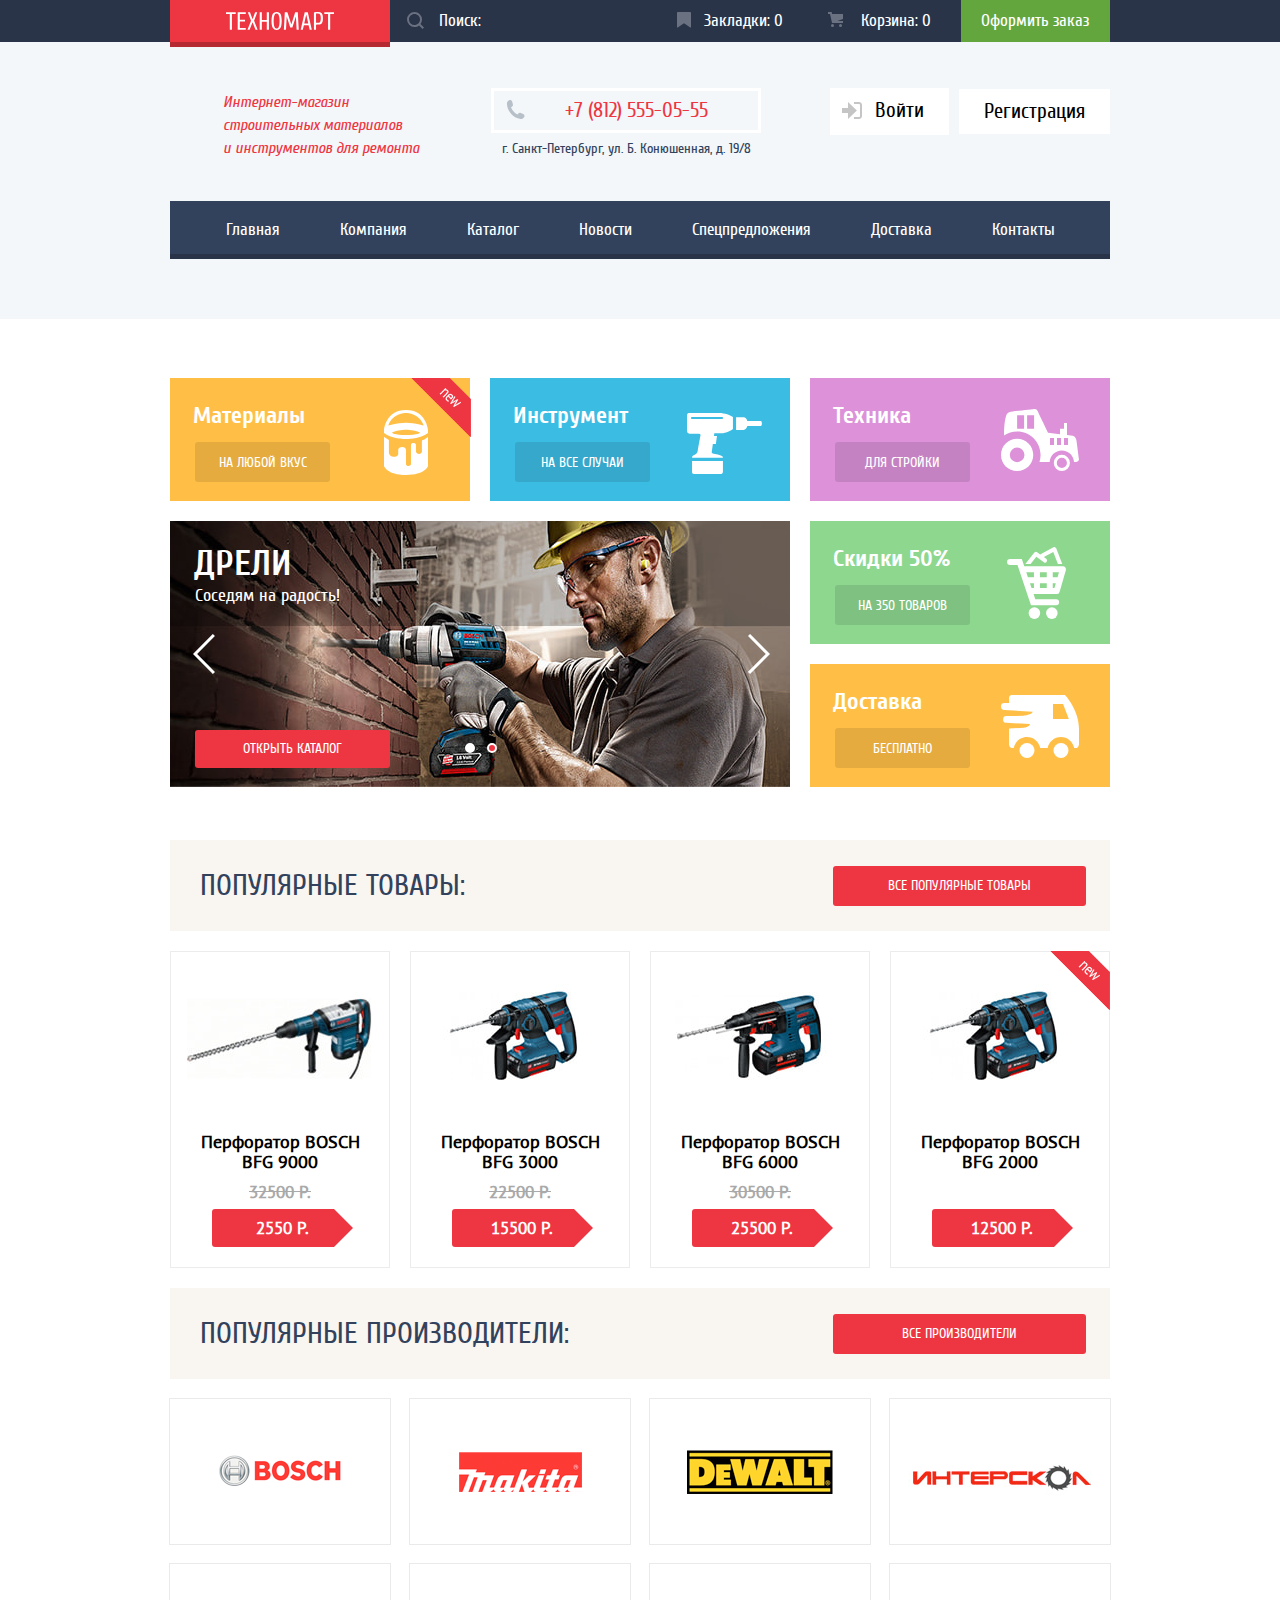
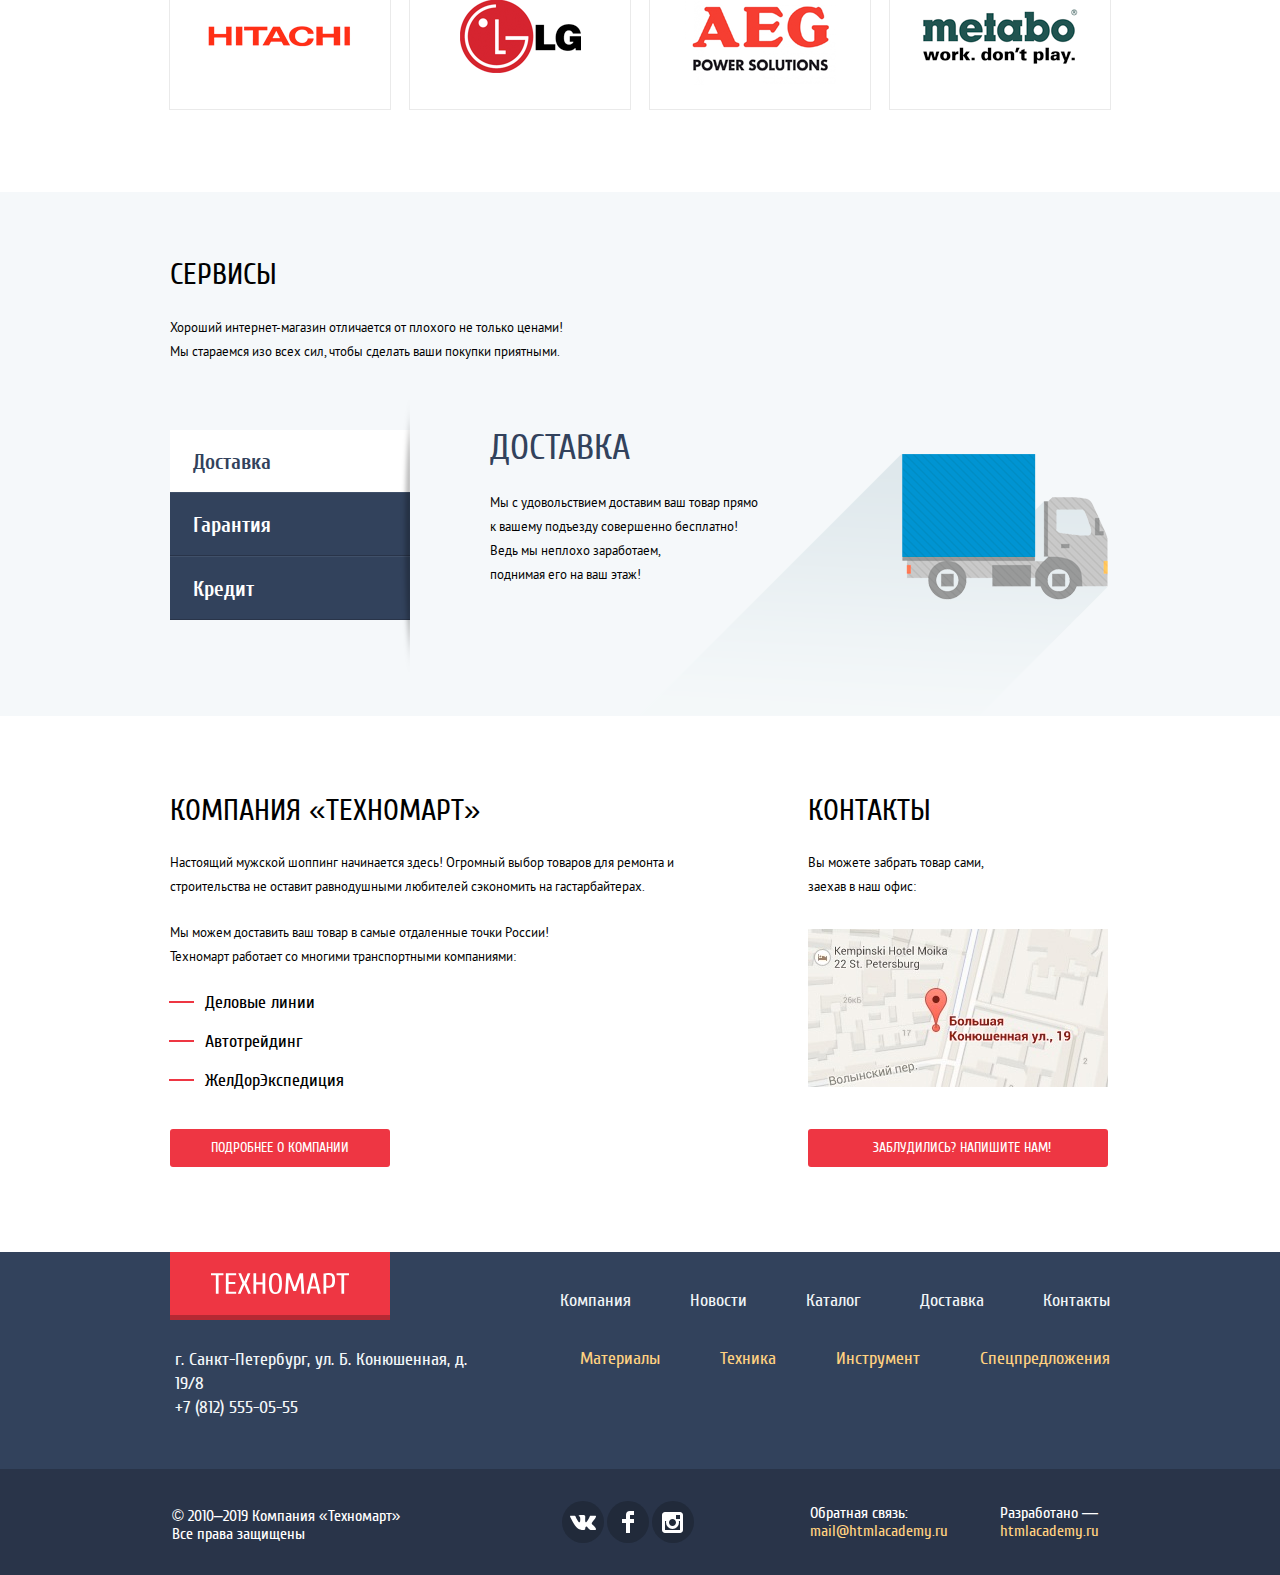
==== index.html @ 16af9d3b "pp fix#2" ====
<!DOCTYPE html>
<html lang="ru">

<head>
  <meta charset="utf-8">
  <title>HTML Academy: Техномарт</title>
  <link href="css/normalize.css" rel="stylesheet">
  <link href="css/style.css" rel="stylesheet">
</head>

<body>
  <header class="main-header">
    <div class="user-navigation">
      <div class="container">
        <a class="main-header-logo">
          <img src="img/header-logo.svg" width="108" height="18" alt="Логотип компании «Техномарт»">
        </a>
        <form class="search-form" action="https://echo.htmlacademy.ru" method="get">
          <input class="search-field" type="search" name="search" placeholder="Поиск:" aria-label="Поиск по сайту">
          <svg xmlns="http://www.w3.org/2000/svg" width="17" height="17" viewbox="0 0 17 17">
            <path
              d="M17 15.586l-3.542-3.542A7.465 7.465 0 0 0 15 7.5 7.5 7.5 0 1 0 7.5 15c1.71 0 3.282-.579 4.544-1.542L15.586 17 17 15.586zM2 7.5C2 4.467 4.467 2 7.5 2 10.532 2 13 4.467 13 7.5c0 3.032-2.468 5.5-5.5 5.5A5.506 5.506 0 0 1 2 7.5z" />
          </svg>
        </form>
        <div class="link-wrapper">
          <a class="header-bookmarks main-navigation-link" href="#">Закладки: 0</a>
          <a class="header-basket main-navigation-link" href="#">Корзина: 0</a>
          <a class="header-submit-order main-navigation-link" href="#">Оформить заказ</a>
        </div>
      </div>
    </div>
    <section class="store-information">
      <div class="container">
        <h1 class="store-title">
          Интернет-магазин строительных материалов и&nbsp;инструментов для ремонта
        </h1>
        <address class="address-info">
          <a class="contacts-tel" href="tel:+78125550555">+7 (812) 555-05-55</a>
          <p class="contacts-address">г. Санкт-Петербург, ул. Б. Конюшенная, д. 19/8</p>
        </address>
        <ul class="user-navigation-list">
          <li class="user-navigation-item">
            <a class="login-link" href="#">
              <svg xmlns="http://www.w3.org/2000/svg" width="20" height="17" viewbox="0 0 20 17">
                <path fill="#c5c5c5" d="M14.875 8.5L6 0v6H0v5h6v6z" />
                <path fill="#c5c5c5"
                  d="M16.986 15.01h-5.027V17h5.027c2.178 0 3.004-1.81 3.029-3.026V3.028C19.99 1.811 19.164 0 16.986 0h-5.027v1.99h5.027c.839 0 .992.681 1.01 1.057v10.904c-.017.376-.171 1.059-1.01 1.059z" />
              </svg>
              Войти
            </a>
          </li>
          <li class="user-navigation-item">
            <a class="register-link" href="#">Регистрация</a>
          </li>
        </ul>
      </div>
    </section>
    <nav class="store-navigation">
      <div class="container">
        <ul class="store-navigation-list">
          <li class="store-navigation-item">
            <a href="#">Главная</a>
          </li>
          <li class="store-navigation-item">
            <a href="#">Компания</a>
          </li>
          <li class="store-navigation-item">
            <a href="catalog.html">Каталог</a>
          </li>
          <li class="store-navigation-item">
            <a href="#">Новости</a>
          </li>
          <li class="store-navigation-item">
            <a href="#">Спецпредложения</a>
          </li>
          <li class="store-navigation-item">
            <a href="#">Доставка</a>
          </li>
          <li class="store-navigation-item">
            <a href="#">Контакты</a>
          </li>
        </ul>
      </div>
    </nav>
  </header>
  <main>
    <section class="advertising">
      <h2 class="visually-hidden">Товары и рекламные предложения</h2>
      <div class="container">
        <ul class="advertising-list">
          <li class="advertising-item">
            <div class="advertising-flag flag-new">new item</div>
            <h2 class="advertising-title">Материалы</h2>
            <a class="advertising-button" href="#">На любой вкус</a>
          </li>
          <li class="advertising-item">
            <h2 class="advertising-title">Инструмент</h2>
            <a class="advertising-button" href="#">На все случаи</a>
          </li>
          <li class="advertising-item">
            <h2 class="advertising-title">Техника</h2>
            <a class="advertising-button" href="#">Для стройки</a>
          </li>
        </ul>
        <div class="advertising-wrapper">
          <div class="main-slider">
            <div class="slider-control">
              <button type="button" class="arrows prevarrow" aria-label="Предыдущий слайдер"></button>
              <button type="button" class="arrows nextarrow" aria-label="Следующший слайдер"></button>
            </div>
            <div class="slider-indicator">
              <button type="button" class="slider-button slider-indicator-button" aria-label="Первый слайдер"></button>
              <button type="button" class="slider-button slider-button-current" aria-label="Второй слайдер"></button>
            </div>
            <ul class="slider-list">
              <li class="slider-item">
                <h2 class="slider-title">Дрели</h2>
                <p class="slider-text">Соседям на радость!</p>
                <img src="img/Slider-2.jpg" width="620" height="266" alt="Слайдер Дрели">
                <a class="button slider-main-button" href="catalog.html">открыть каталог</a>
              </li>
              <li class="slider-item">
                <h2 class="slider-title">Перфораторы</h2>
                <p class="slider-text">Настоящие мужские игрушки</p>
                <img src="img/Slider-1.jpg" width="620" height="266" alt="Слайдер Перфораторы">
                <a class="button slider-main-button" href="catalog.html">открыть каталог</a>
              </li>
            </ul>
          </div>
          <ul class="advertising-second-list">
            <li class="advertising-second-item advertising-discount">
              <h2 class="advertising-title">Скидки 50%</h2>
              <a class="advertising-button" href="#">На 350 товаров</a>
            </li>
            <li class="advertising-second-item">
              <h2 class="advertising-title">Доставка</h2>
              <a class="advertising-button" href="#">Бесплатно</a>
            </li>
          </ul>
        </div>
      </div>
    </section>
    <section class="popular-products">
      <div class="container">
        <div class="popular-products-title-wrapper">
          <h2 class="popular-products-title">Популярные товары:</h2>
          <a class="button popular-products-link" href="#">
            <h2>Все популярные товары</h2>
          </a>
        </div>
        <ul class="catalog-products-list">
          <li class="catalog-products-item">
            <div class="catalog-popup">
              <a class="button-buy" href="#">
                Купить
              </a>
              <a class="button-bookmarks" href="#">
                В Закладки
              </a>
            </div>
            <div class="image">
              <img src="img/Perforatorbfg9000.jpg" width="218" height="170" alt="Перфоратор BOSCH BFG 9000">
            </div>
            <h3 class="product-title">
              <a class="product-title-link" href="#">
                Перфоратор BOSCH BFG 9000
              </a>
            </h3>
            <del class="old-price">32500 р.</del>
            <p class="current-price">2550 р.</p>
          </li>
          <li class="catalog-products-item">
            <div class="catalog-popup">
              <a class="button-buy" href="#">
                Купить
              </a>
              <a class="button-bookmarks" href="#">
                В Закладки
              </a>
            </div>
            <div class="image">
              <img src="img/Perforatorbfg3000.jpg" width="218" height="170" alt="Перфоратор BOSCH BFG 3000">
            </div>
            <h3 class="product-title">
              <a class="product-title-link" href="#">
                Перфоратор BOSCH BFG 3000
              </a>
            </h3>
            <del class="old-price">22500 р.</del>
            <p class="current-price">15500 р.</p>
          </li>
          <li class="catalog-products-item">
            <div class="catalog-popup">
              <a class="button-buy" href="#">
                Купить
              </a>
              <a class="button-bookmarks" href="#">
                В Закладки
              </a>
            </div>
            <div class="image">
              <img src="img/Perforatorbfg6000.jpg" width="218" height="170" alt="Перфоратор BOSCH BFG 6000">
            </div>
            <h3 class="product-title">
              <a class="product-title-link" href="#">
                Перфоратор BOSCH BFG 6000
              </a>
            </h3>
            <del class="old-price">30500 р.</del>
            <p class="current-price">25500 р.</p>
          </li>
          <li class="catalog-products-item">
            <div class="flag flag-new">new item</div>
            <div class="catalog-popup">
              <a class="button-buy" href="#">
                Купить
              </a>
              <a class="button-bookmarks" href="#">
                В Закладки
              </a>
            </div>
            <div class="image">
              <img src="img/Perforatorbfg2000.jpg" width="218" height="170" alt="Перфоратор BOSCH BFG 2000">
            </div>
            <h3 class="product-title">
              <a class="product-title-link" href="#">
                Перфоратор BOSCH BFG 2000
              </a>
            </h3>
            <del class="old-price old-price-no">0</del>
            <p class="current-price">12500 р.</p>
          </li>
        </ul>
      </div>
    </section>
    <section class="popular-manufacturers">
      <div class="container">
        <div class="popular-manufacturers-title-wrapper">
          <h2 class="popular-manufacturers-title">Популярные производители:</h2>
          <a class="button popular-manufacturers-link" href="#">
            <h2>Все производители</h2>
          </a>
        </div>
        <ul class="popular-manufacturers-list">
          <li class="popular-manufacturers-item">
            <a class="manufacturers-link" href="#">
              <img src="img/logo-bosch.png" width="126" height="37" alt="Логотип производителя Bosch">
            </a>
          </li>
          <li class="popular-manufacturers-item">
            <a class="manufacturers-link" href="#">
              <img src="img/logo-makita.png" width="123" height="40" alt="Логотип производителя Makita">
            </a>
          </li>
          <li class="popular-manufacturers-item">
            <a class="manufacturers-link" href="#">
              <img src="img/logo-dewalt.png" width="146" height="44" alt="Логотип производителя Dewalt">
            </a>
          </li>
          <li class="popular-manufacturers-item">
            <a class="manufacturers-link" href="#">
              <img src="img/logo-interskol.png" width="200" height="88" alt="Логотип производителя Интерскол">
            </a>
          </li>
          <li class="popular-manufacturers-item">
            <a class="manufacturers-link" href="#">
              <img src="img/logo-hitachi.png" width="169" height="31" alt="Логотип производителя Hitachi">
            </a>
          </li>
          <li class="popular-manufacturers-item">
            <a class="manufacturers-link" href="#">
              <img src="img/logo-lg.png" width="121" height="73" alt="Логотип производителя Lg">
            </a>
          </li>
          <li class="popular-manufacturers-item">
            <a class="manufacturers-link" href="#">
              <img src="img/logo-aeg.png" width="151" height="96" alt="Логотип производителя Aeg">
            </a>
          </li>
          <li class="popular-manufacturers-item">
            <a class="manufacturers-link" href="#">
              <img src="img/logo-metabo.png" width="204" height="69" alt="Логотип производителя Metabo">
            </a>
          </li>
        </ul>
      </div>
    </section>
    <section class="services">
      <div class="container">
        <h2 class="services-title">Сервисы</h2>
        <p class="services-text">Хороший интернет-магазин отличается от плохого не только ценами! Мы стараемся изо
          всех сил, чтобы сделать
          ваши покупки приятными.
        </p>
        <div class="services-wrapper">
          <ul class="services-toggles-list">
            <li class="services-toggles-item">
              <button class="services-button delivery-button delivery-button-current" type="button">Доставка</button>
            </li>
            <li class="services-toggles-item">
              <button class="services-button guarantee-button" type="button">Гарантия</button>
            </li>
            <li class="services-toggles-item">
              <button class="services-button credit-button" type="button">Кредит</button>
            </li>
          </ul>
          <ul class="services-list">
            <li class="services-item services-delivery">
              <h3>Доставка</h3>
              <p class="delivery-text">Мы с удовольствием доставим ваш товар прямо
                к вашему подъезду совершенно бесплатно!
                Ведь мы неплохо заработаем,<br>
                поднимая его на ваш этаж!
              </p>
            </li>
            <li class="services-item services-guarantee">
              <h3 class="guarantee-title">Гарантия</h3>
              <p class="guarantee-text">Если купленный у нас товар поломается или заискрит,<br>
                а также в случае пожара, спровоцированного его возгаранием,<br>вы всегда можете быть уверены в нашей
                гарантии.
                Мы обменяем сгоревший товар на новый.<br>
                Дом уж восстановите как-нибудь сами.
              </p>
            </li>
            <li class="services-item services-credit">
              <h3 class="credit-title">Кредит</h3>
              <p class="credit-text">Залезть в долговую яму стало проще!
                Кредитные консультанты придут вам на помощь.
              </p>
              <a class="button credit-request-button" href="#">Отправить заявку</a>
            </li>
          </ul>
        </div>
      </div>
    </section>
    <div class="container">
      <section class="about">
        <div class="about-column-left">
          <h2 class="about-title">Компания «Техномарт»</h2>
          <p class="about-text about-text-first">
            Настоящий мужской шоппинг начинается здесь! Огромный выбор товаров для ремонта и строительства не оставит
            равнодушными любителей сэкономить на гастарбайтерах.
          </p>
          <p class="about-text">
            Мы можем доставить ваш товар в самые отдаленные точки России! Техномарт работает со многими транспортными
            компаниями:
          </p>
          <ul class="about-list">
            <li class="about-item">
              <p class="about-item-text">Деловые линии</p>
            </li>
            <li class="about-item">
              <p class="about-item-text">Автотрейдинг</p>
            </li>
            <li class="about-item">
              <p class="about-item-text">ЖелДорЭкспедиция</p>
            </li>
          </ul>
          <a class="button about-button" href="#">Подробнее о компании</a>
        </div>
        <div class="about-column-right">
          <h2>Контакты</h2>
          <p class="contacts-text">Вы можете забрать товар сами,
            заехав в наш офис:
          </p>
          <a href="img/map.jpg">
            <img src="img/minimap.jpg" width="300" height="158" alt="Адрес компании «Техномарт»">
          </a>
          <a class="button contact-button" href="writeus.html">Заблудились? Напишите нам!</a>
        </div>
      </section>
    </div>
  </main>
  <footer class="main-footer">
    <div class="container footer-wrapper">
      <div class="left-footer-wrapper">
        <a class="main-footer-logo">
          <img src="img/footer-logo.svg" width="138" height="23" alt="Логотип компании «Техномарт»">
        </a>
        <address class="footer-contacts">
          <p class="footer-contacts-address">г. Санкт-Петербург, ул. Б. Конюшенная, д. 19/8</p>
          <a class="footer-contacts-tel" href="tel:+78125550555">+7 (812) 555-05-55</a>
        </address>
      </div>
      <div class="right-footer-wrapper">
        <nav class="footer-navigation">
          <ul class="footer-navigation-list">
            <li class="footer-navigation-item">
              <a href="#">Компания</a></li>
            <li class="footer-navigation-item">
              <a href="#">Новости</a>
            </li>
            <li class="footer-navigation-item">
              <a href="#">Каталог</a>
            </li>
            <li class="footer-navigation-item">
              <a href="#">Доставка</a>
            </li>
            <li class="footer-navigation-item">
              <a href="#">Контакты</a>
            </li>
          </ul>
        </nav>
        <nav class="footer-secondary-navigation">
          <ul class="footer-secondary-navigation-list">
            <li class="footer-secondary-navigation-item">
              <a href="#">Материалы</a>
            </li>
            <li class="footer-secondary-navigation-item">
              <a href="#">Техника</a>
            </li>
            <li class="footer-secondary-navigation-item">
              <a href="#">Инструмент</a>
            </li>
            <li class="footer-secondary-navigation-item">
              <a href="#">Спецпредложения</a>
            </li>
          </ul>
        </nav>
      </div>
    </div>
    <section class="footer-social">
      <h2 class="visually-hidden">Контакты в социальных сетях</h2>
      <div class="container">
        <p class="copyright">© 2010–2019 Компания «Техномарт» Все права защищены</p>
        <ul class="footer-social-list">
          <li class="footer-social-item">
            <a class="social-button" href="https://www.vk.com">
              <span class="visually-hidden">Вконтакте</span>
              <svg xmlns="http://www.w3.org/2000/svg" width="26" height="15" viewbox="0 0 26 15">
                <path fill="#FFF"
                  d="M16.138 11.51c.956-.309 2.18 2.04 3.483 2.939.978.681 1.727.534 1.727.534l3.473-.05s1.815-.112.957-1.554c-.071-.12-.503-1.069-2.585-3.022-2.177-2.043-1.882-1.712.739-5.244 1.597-2.153 2.236-3.468 2.036-4.028-.192-.539-1.365-.399-1.365-.399L20.69.713c-.381.001-.704.119-.851.515-.003.004-.621 1.666-1.445 3.079-1.741 2.989-2.436 3.148-2.724 2.961-.661-.433-.494-1.737-.494-2.664 0-2.897.432-4.105-.846-4.417-.427-.104-.739-.172-1.828-.182-1.392-.021-2.574 0-3.244.329-.445.223-.786.712-.579.74.26.035.843.16 1.155.586.401.552.389 1.789.389 1.789s.229 3.411-.54 3.834c-.528.29-1.25-.302-2.803-3.016-.793-1.388-1.392-2.922-1.392-2.922s-.116-.285-.326-.441c-.25-.185-.6-.244-.6-.244L.848.684S.29.7.085.946c-.182.218-.015.668-.015.668s2.909 6.881 6.203 10.347c3.02 3.182 6.452 2.971 6.452 2.971h1.555s.469-.054.709-.312c.224-.24.214-.691.214-.691s-.031-2.109.935-2.419z" />
              </svg>
            </a>
          </li>
          <li class="footer-social-item">
            <a class="social-button" href="https://www.facebook.com">
              <span class="visually-hidden">Фейсбук</span>
              <svg xmlns="http://www.w3.org/2000/svg" width="12" height="22" viewbox="0 0 12 22">
                <path fill="#FFF" d="M12 4V0H8a4 4 0 0 0-4 4v4H0v4h4v10h4V12h4V8H8V4h4z" />
              </svg>
            </a>
          </li>
          <li class="footer-social-item">
            <a class="social-button" href="https://www.instagram.com">
              <span class="visually-hidden">Инстаграм</span>
              <svg xmlns="http://www.w3.org/2000/svg" width="21" height="21" viewbox="0 0 21 21">
                <path fill="#FFF"
                  d="M18 0H3C1.35 0 0 1.35 0 3v15c0 1.65 1.35 3 3 3h15c1.65 0 3-1.35 3-3V3c0-1.65-1.35-3-3-3zm-7.5 7c1.93 0 3.5 1.57 3.5 3.5S12.43 14 10.5 14 7 12.43 7 10.5 8.57 7 10.5 7zM18 18H3V9h1.181A6.504 6.504 0 0 0 4 10.5a6.5 6.5 0 1 0 13 0 6.45 6.45 0 0 0-.181-1.5H18v9zm0-11h-4V3h4v4z" />
              </svg>
            </a>
          </li>
        </ul>
        <div class="footer-contacts-wrapper">
          <p class="contacts-email">
            Обратная связь:
            <a class="contacts-link" href="mailto:mail@htmlacademy.ru">mail@htmlacademy.ru</a>
          </p>
          <p class="contacts-developer">
            Разработано —
            <a class="contacts-link" href="https://htmlacademy.ru/intensive/htmlcss">htmlacademy.ru</a>
          </p>
        </div>
      </div>
    </section>
    <section class="modal modal-show modal-error">
      <h2 class="visually-hidden">Обратная связь</h2>
      <form class="contact-form" action="https://echo.htmlacademy.ru" method="post">
        <p class="contact-form-info contact-form-name">
          <label class="label-name" for="contact-name">Ваше имя:</label>
          <input id="contact-name" type="text" name="name" placeholder="Имя Фамилия">
        </p>
        <p class="contact-form-info contact-form-email">
          <label class="label-email" for="contact-email">Ваш e-mail:</label>
          <input id="contact-email" type="email" name="email" placeholder="email@example.com">
        </p>
        <p class="contact-form-info">
          <label class="label-text" for="contact-text">Текст письма:</label>
          <textarea id="contact-text" name="textarea" placeholder="В свободной форме"></textarea>
        </p>
        <div class="send-button-wrapper">
          <button class="button send-button" type="submit">Отправить</button>
        </div>
      </form>
      <button class="modal-close" type="button"><span class="visually-hidden">Закрыть</span></button>
    </section>
    <section class="modal-map-popup">
      <h2 class="visually-hidden">Карта проезда</h2>
      <img src="img/map.jpg" width="940" height="446" alt="Карта проезда">
      <button class="modal-close modal-map-close" type="button">
        <span class="visually-hidden">Закрыть</span>
      </button>
    </section>
  </footer>
</body>

</html>
---- css/style.css ----
@font-face {
  font-style: normal;
  font-weight: 400;
  font-family: "Cuprum";

  src: local("Cuprum"), url("../fonts/cuprum.woff2") format("woff2"),
    url("../fonts/cuprum.woff") format("woff");
}

@font-face {
  font-style: normal;
  font-weight: 700;
  font-family: "Cuprum";

  src: local("Cuprum"), url("../fonts/cuprumbold.woff2") format("woff2"),
    url("../fonts/cuprumbold.woff") format("woff");
}

@font-face {
  font-style: normal;
  font-weight: 400;
  font-family: "PT sans";

  src: local("PT sans"), url("../fonts/ptsans.woff2") format("woff2"),
    url("../fonts/ptsans.woff") format("woff");
}

@font-face {
  font-style: normal;
  font-weight: 700;
  font-family: "Ptsans";

  src: local("Ptsans"), url("../fonts/ptsansbold.woff2") format("woff2"),
    url("../fonts/ptsansbold.woff") format("woff");
}

@font-face {
  font-style: normal;
  font-weight: 400;
  font-family: "cuprumitalic";

  src: local("cuprumitalic"), url("../fonts/cuprumitalic.woff2") format("woff2"),
    url("../fonts/cuprumitalic.woff") format("woff");
}

body {
  min-width: 960px;
  margin: 0;
  padding: 0;

  font-weight: 400;
  font-size: 17px;
  line-height: 17px;
  font-family: "Cuprum", Arial, sans-serif;
  color: #000000;

  background-color: #ffffff;
}

a {
  text-decoration: none;
}

img {
  max-width: 100%;
  height: auto;
}

.visually-hidden:not(:focus):not(:active),
input[type="checkbox"].visually-hidden,
input[type="radio"].visually-hidden {
  position: absolute;

  width: 1px;
  height: 1px;
  margin: -1px;
  padding: 0;
  overflow: hidden;

  white-space: nowrap;

  border: 0;

  clip: rect(0 0 0 0);
  -webkit-clip-path: inset(100%);
  clip-path: inset(100%);
}

.container {
  width: 940px;
  margin: 0 auto;
  padding: 0 10px;
}

.main-header {
  background-color: #f4f7f9;
}

.main-header-logo {
  display: -webkit-box;
  display: flex;
  -webkit-box-pack: center;
  justify-content: center;
  -webkit-box-align: center;
  align-items: center;
  width: 220px;
  height: 42px;

  background-color: #ee3643;
  box-shadow: 0 5px 0 0 #b52933;
}

.main-header-logo:hover {
  background-color: #ca2c37;
}

.main-header-logo:active {
  background-color: #ba2732;
  box-shadow: 0 5px 0 0 #8e1e26;
}

.link-wrapper {
  display: -webkit-box;
  display: flex;
  margin-left: auto;
}

.link-wrapper .header-bookmarks {
  padding: 12px 28px 12px 44px;
}

.link-wrapper .header-basket {
  padding: 12px 30px 12px 50px;
}

.link-wrapper .catalog-basket {
  padding: 12px 25px 12px 50px;
}

.link-wrapper .header-submit-order {
  padding: 12px 21px 12px 20px;
}

.user-navigation {
  display: -webkit-box;
  display: flex;
  -webkit-box-pack: justify;
  justify-content: space-between;
  margin-bottom: 46px;

  line-height: 18px;

  background-color: #293449;
}

.user-navigation .container {
  display: -webkit-box;
  display: flex;
  -webkit-box-pack: justify;
  justify-content: space-between;
  -webkit-box-align: center;
  align-items: center;
  min-height: 42px;
}

.user-navigation a {
  color: #ffffff;
}

.main-navigation-link {
  line-height: 18px;
}

.header-bookmarks {
  position: relative;
}

.header-bookmarks:hover {
  background-color: #212a3a;
}

.header-bookmarks:active {
  background-color: #161d29;
  opacity: 0.5;
}

.header-bookmarks:hover::before {
  opacity: 1;
}

.header-bookmarks:active::before {
  opacity: 0.5;
}

.header-bookmarks::before {
  content: "";
  position: absolute;
  top: 12px;
  left: 17px;

  width: 14px;
  height: 16px;

  background-image: url("../img/icon-bookmark.svg");
  background-repeat: no-repeat;
  background-position: 0 0;
  opacity: 0.3;
}

.header-basket {
  position: relative;

  line-height: 18px;
}

.catalog-basket {
  background-color: #ee3643;
}

.header-basket:hover {
  background-color: #212a3a;
}

.header-basket:active {
  background-color: #161d29;
  opacity: 0.5;
}

.header-basket:hover::before {
  opacity: 1;
}

.header-basket:active::before {
  opacity: 0.5;
}

.header-basket::before {
  content: "";
  position: absolute;
  top: 12px;
  left: 17px;

  width: 15px;
  height: 15px;

  background-image: url("../img/icon-cart.svg");
  background-repeat: no-repeat;
  background-position: 0 0;
  opacity: 0.3;
}

.header-submit-order {
  margin: 0;

  line-height: 18px;

  background-color: #63a63e;
}

.header-submit-order:hover {
  background-color: #5fbb2d;
}

.header-submit-order:active {
  opacity: 0.5;
}

.search-field {
  box-sizing: border-box;
  width: 270px;
  height: 42px;
  padding-top: 11px;
  padding-bottom: 12px;
  padding-left: 49px;

  background-color: #293449;
  border: none;
}

.search-field::-webkit-input-placeholder {
  font-size: 17px;
  line-height: 18px;
  color: #ffffff;
}

.search-field::-moz-placeholder {
  font-size: 17px;
  line-height: 18px;
  color: #ffffff;

  opacity: 1;
}

.search-field:-ms-input-placeholder {
  font-size: 17px;
  line-height: 18px;
  color: #ffffff;
}

.search-field::-ms-input-placeholder {
  font-size: 17px;
  line-height: 18px;
  color: #ffffff;
}

.search-field::placeholder {
  font-size: 17px;
  line-height: 18px;
  color: #ffffff;

  opacity: 1;
}

.search-field:hover {
  background-color: #212a3a;
}

.search-field:focus {
  background-color: #ffffff;
  outline: none;
}

.search-form:hover svg {
  opacity: 1;
}

.search-field:focus ~ svg {
  opacity: 1;

  fill: #ee3643;
}

.search-form {
  position: relative;
}

.search-form svg {
  position: absolute;
  top: 12px;
  left: 17px;

  width: 17px;
  height: 17px;

  opacity: 0.3;

  fill: #ffffff;
}

.store-information .container {
  display: -webkit-box;
  display: flex;
  -webkit-box-pack: justify;
  -webkit-box-align: start;
  align-items: flex-start;
  margin-bottom: 40px;
}

.store-title {
  display: -webkit-box;
  display: flex;
  width: 199px;
  margin-top: 0;
  margin-bottom: 0;
  margin-left: 53px;
  padding-top: 3px;

  font-weight: 400;
  font-size: 16px;
  line-height: 23px;
  font-family: "cuprumitalic", Arial, sans-serif;
  text-align: left;
  color: #ee3643;
}

.address-info {
  width: 270px;
  margin-left: 69px;
}

.contacts-tel {
  position: relative;

  display: block;
  margin-bottom: 4px;
  padding-top: 9px;
  padding-bottom: 9px;
  padding-left: 21px;

  font-style: normal;
  font-size: 21px;
  line-height: 21px;
  text-align: center;
  color: #ee3643;

  border: 3px solid #ffffff;
}

.contacts-tel::before {
  content: "";
  position: absolute;
  top: 9px;
  left: 12px;

  width: 19px;
  height: 19px;

  background-image: url("../img/icon-phone.svg");
  background-repeat: no-repeat;
  background-position: 0 0;
}

.contacts-address {
  margin: 0;

  font-style: normal;
  font-size: 14px;
  line-height: 24px;
  text-align: center;
  color: #32425c;
}

.login-link {
  display: block;
  padding-top: 12px;
  padding-right: 25px;
  padding-bottom: 14px;
  padding-left: 45px;

  font-size: 21px;
  line-height: 21px;
  color: #000000;

  background-color: #ffffff;
}

.login-link svg {
  position: absolute;
  top: 14px;
  left: 12px;

  width: 20px;
  height: 17px;
}

.register-link {
  display: block;
  padding-top: 12px;
  padding-right: 25px;
  padding-bottom: 12px;
  padding-left: 25px;

  font-size: 21px;
  line-height: 21px;
  color: #000000;

  background-color: #ffffff;
}

.button {
  display: inline-block;
  box-sizing: border-box;
  padding: 11px;

  font-weight: 400;
  font-size: 14px;
  line-height: 18px;
  font-family: inherit;
  vertical-align: middle;
  text-align: center;
  color: #ffffff;
  text-transform: uppercase;

  background-color: #ee3643;
  border: none;
  border-radius: 3px;
}

.user-wrapper {
  display: -webkit-box;
  display: flex;
  -webkit-box-orient: vertical;
  -webkit-box-direction: normal;
  flex-direction: column;
  -webkit-box-pack: justify;
  justify-content: space-between;
  -webkit-box-align: start;
  align-items: flex-start;
  margin: 0;
  margin-left: auto;
  padding: 0;
}

.catalog-user-navigation-list {
  display: -webkit-box;
  display: flex;
  -webkit-box-pack: justify;
  justify-content: space-between;
  -webkit-box-align: center;
  align-items: center;
  margin: 0;
  margin-bottom: 7px;
  padding: 0;

  list-style: none;
}

.catalog-navigation-item {
  margin: 0;
  padding: 0;

  text-align: center;
}

.user-second-list {
  display: -webkit-box;
  display: flex;
  margin: 0;
  margin-left: 17px;
  padding: 0;

  list-style: none;
}

.user-second-item {
  margin: 0;

  text-align: center;
  text-decoration: underline;
}

.user-second-item:first-of-type {
  position: relative;

  padding-right: 32px;
}

.user-second-item:first-of-type::after {
  content: "";
  position: absolute;
  top: 7px;
  right: 14px;

  width: 4px;
  height: 4px;

  background-color: #32425c;
  border-radius: 50%;
}

.user-navigation-list {
  display: -webkit-box;
  display: flex;
  -webkit-box-pack: justify;
  justify-content: space-between;
  -webkit-box-align: center;
  align-items: center;
  margin: 0;
  margin-left: auto;
  padding: 0;

  list-style: none;
}

.user-navigation-item {
  position: relative;

  margin: 0;

  text-align: center;

  background-color: #ffffff;
}

.login-link:hover {
  color: #ee3643;
}

.login-link:hover svg path {
  fill: #212a3a;
}

.login-link:active svg {
  opacity: 0.3;
}

.user-navigation-item:not(:last-of-type) {
  margin-right: 10px;
}

.register-link:hover {
  color: #ee3643;
}

.login-link:active {
  color: rgba(0, 0, 0, 0.3);
}

.register-link:active {
  color: rgba(0, 0, 0, 0.3);
}

.store-navigation .container {
  display: -webkit-box;
  display: flex;
  justify-content: space-around;
  padding: 0;

  background-color: #32425c;
  box-shadow: inset 0 -5px 0 0 #293449;
}

.store-navigation {
  display: -webkit-box;
  display: flex;
  margin: 0;
  padding-bottom: 60px;
}

.store-navigation-list {
  display: -webkit-box;
  display: flex;
  justify-content: space-around;
  margin: 0;
  padding: 0;

  list-style: none;
}

.store-navigation a[href]:hover {
  background-color: #293449;
}

.store-navigation a[href]:active {
  color: rgba(255, 255, 255, 0.5);

  background-color: #1d2739;
  box-shadow: inset 0 -5px 0 0 #1d2739;
}

.store-navigation a {
  display: block;
  padding-top: 20px;
  padding-right: 30px;
  padding-bottom: 21px;
  padding-left: 30px;

  color: #ffffff;
}

.advertising {
  margin-top: 59px;
  margin-bottom: 53px;
}

.advertising-list {
  display: -webkit-box;
  display: flex;
  -webkit-box-pack: justify;
  justify-content: space-between;
  margin: 0;
  margin-bottom: 20px;
  padding: 0;

  list-style: none;
}

.advertising-button {
  display: inline-block;
  box-sizing: border-box;
  min-width: 135px;
  margin-left: 2px;
  padding: 10px 20px;
  padding-top: 12px;

  font-size: 14px;
  line-height: 18px;
  vertical-align: middle;
  text-align: center;
  color: #ffffff;
  text-transform: uppercase;

  background-color: rgba(0, 0, 0, 0.1);
  border: none;
  border-radius: 3px;
}

.advertising-button:hover {
  background-color: rgba(0, 0, 0, 0.2);
}

.advertising-button:active {
  background-color: rgba(0, 0, 0, 0.3);
}

.advertising-item {
  position: relative;

  box-sizing: border-box;
  width: 300px;
  height: 123px;
  margin: 0;
  padding: 0;
  padding-top: 23px;
  padding-bottom: 22px;
  padding-left: 23px;

  background-color: #ffbf47;
}

.advertising-item::before {
  content: "";
  position: absolute;
  top: 32px;
  right: 42px;

  width: 44px;
  height: 65px;

  background-image: url("../img/icon-1.svg");
  background-repeat: no-repeat;
  background-position: 0 0;
}
.advertising-item:nth-child(2)::before {
  content: "";
  position: absolute;
  top: 35px;
  right: 28px;

  width: 75px;
  height: 61px;

  background-image: url("../img/icon-2.svg");
  background-repeat: no-repeat;
  background-position: 0 0;
}

.advertising-item:nth-child(3)::before {
  content: "";
  position: absolute;
  top: 31px;
  right: 31px;

  width: 78px;
  height: 62px;

  background-image: url("../img/icon-3.svg");
  background-repeat: no-repeat;
  background-position: 0 0;
}

.advertising-item:nth-child(2) {
  background-color: #3bbce3;
}

.advertising-item:nth-child(3) {
  background-color: #dc91d8;
}

.advertising-item:nth-child(4) {
  background-color: #8ed78f;
}

.advertising-item:nth-child(5) {
  background-color: #ffc047;
}

.advertising-item .advertising-flag {
  position: absolute;
  top: 0;
  right: -0.9px;
  z-index: 20;

  width: 60px;
  height: 59px;
  overflow: hidden;

  text-indent: -1000px;
}

.advertising-item .flag-new {
  background: url("../img/new-flag.png") no-repeat 0 0;
}

.advertising-title {
  margin: 0;
  margin-bottom: 11px;

  font-weight: 700;
  font-size: 24px;
  line-height: 30px;
  color: #ffffff;
}

.advertising-second-list {
  display: -webkit-box;
  display: flex;
  -webkit-box-orient: vertical;
  -webkit-box-direction: normal;
  flex-direction: column;
  -webkit-box-pack: justify;
  justify-content: space-between;
  -webkit-box-ordinal-group: 3;
  order: 2;
  margin: 0;
  padding: 0;

  list-style: none;
}

.advertising-second-item {
  position: relative;

  box-sizing: border-box;
  width: 300px;
  height: 123px;
  margin: 0;
  padding: 0;
  padding-top: 23px;
  padding-bottom: 22px;
  padding-left: 23px;

  background-color: #ffbf47;
}

.advertising-second-item::before {
  content: "";
  position: absolute;
  top: 26px;
  right: 44px;

  width: 59px;
  height: 72px;

  background-image: url("../img/icon-4.svg");
  background-repeat: no-repeat;
  background-position: 0 0;
}

.advertising-second-item:nth-child(2)::before {
  content: "";
  position: absolute;
  top: 31px;
  right: 31px;

  width: 78px;
  height: 63px;

  background-image: url("../img/icon-5.svg");
  background-repeat: no-repeat;
  background-position: 0 0;
}

.advertising-discount {
  background-color: #8ed78f;
}

.advertising-wrapper {
  display: -webkit-box;
  display: flex;
  -webkit-box-pack: justify;
  justify-content: space-between;
}

.slider-indicator {
  position: absolute;
  bottom: 34px;
  left: 47.5%;
}

.slider-control {
  position: absolute;
  top: 50%;

  width: 100%;
}

.arrows {
  background: transparent;
  border: none;
  outline: none;
}

.prevarrow {
  position: absolute;
  top: -20px;
  left: 23px;

  width: 22px;
  height: 40px;

  background-image: url("../img/icon-left.svg");
  background-repeat: no-repeat;
  background-position: 0 0;
}

.nextarrow {
  position: absolute;
  top: -20px;
  right: 20px;

  width: 22px;
  height: 40px;

  background-image: url("../img/icon-right.svg");
  background-repeat: no-repeat;
  background-position: 0 0;
}

.main-slider {
  position: relative;

  display: -webkit-box;
  display: flex;
  -webkit-box-pack: justify;
  justify-content: space-between;
  margin: 0;
  padding: 0;
}

.slider-list {
  display: -webkit-box;
  display: flex;
  margin: 0;
  padding: 0;

  list-style: none;
}

.slider-item {
  width: 620px;
  height: 266px;
  margin: 0;
  padding: 0;
}

.slider-item img {
  position: absolute;
  top: 0;
  left: 0;
  z-index: -1;
}

.slider-item:nth-child(2) {
  display: none;
}

.slider-title {
  margin: 0 auto;
  margin-bottom: 2px;
  margin-left: 24px;
  padding: 25px 0 0;

  font-weight: 700;
  font-size: 36px;
  line-height: 36px;
  color: #ffffff;
  text-transform: uppercase;
}

.slider-text {
  margin: 0;
  margin-left: 25px;
  padding: 0;

  font-size: 18px;
  line-height: 24px;
  color: #ffffff;
}

.slider-button {
  position: relative;

  margin: 0;
  padding: 0;

  border: solid 5px #ffffff;
  border-radius: 50%;
  cursor: pointer;
}

.slider-indicator-button {
  margin-right: 8px;
}

.slider-button-current::before {
  content: "";
  position: absolute;
  top: 50%;
  left: 50%;

  width: 6px;
  height: 6px;
  margin: -3px;

  background-color: #ee3643;
  border-radius: 50%;
}

.slider-main-button {
  position: absolute;
  bottom: 19px;
  left: 25px;

  min-width: 195px;
  padding-top: 10px;
  padding-bottom: 10px;
}

.slider-main-button:hover {
  background-color: #ca2c37;
}

.slider-main-button:active {
  background-color: #ba2732;
}

.slider-arrows-list {
  list-style: none;
}

.popular-products-title {
  margin: 0;

  font-weight: 400;
  font-size: 30px;
  line-height: 30px;
  color: #32425c;
  text-transform: uppercase;
}

.popular-products-title-wrapper {
  display: -webkit-box;
  display: flex;
  -webkit-box-pack: justify;
  justify-content: space-between;
  -webkit-box-align: center;
  align-items: center;
  margin: 0;
  margin-bottom: 20px;
  padding: 26px 24px 25px 30px;

  background-color: #f9f5f0;
}

.popular-products-link h2 {
  margin: 0;

  font-weight: 400;
  font-size: 14px;
  line-height: 18px;
}

.popular-products-link {
  min-width: 253px;
  margin: 0;
}

.popular-products-link:hover {
  background-color: #ca2c37;
}

.popular-products-link:active {
  background-color: #ba2732;
}

.catalog-products-item:nth-child(4n + 4) {
  margin-right: 0;
}

.catalog-product {
  width: 700px;
}

.catalog-page-wrapper {
  display: -webkit-box;
  display: flex;
  -webkit-box-pack: justify;
  justify-content: space-between;
  margin-bottom: 60px;
}

.catalog {
  width: 700px;
  margin: 0;
  padding: 0;
}

.catalog-products-list {
  display: -webkit-box;
  display: flex;
  flex-wrap: wrap;
  -webkit-box-pack: start;
  justify-content: flex-start;
  margin: 0;
  padding: 0;

  list-style: none;
}

.catalog-product-list {
  display: -webkit-box;
  display: flex;
  flex-wrap: wrap;
  -webkit-box-pack: start;
  justify-content: flex-start;
  margin: 0;
  margin-bottom: 52px;
  padding: 0;
}

.catalog-products-item {
  position: relative;

  display: inline-block;
  width: 218px;
  margin-right: 20px;
  margin-bottom: 20px;

  text-align: center;

  border: 1px solid #eaeaeaea;
}

.catalog-product-item:nth-child(3n + 3) {
  margin-right: 0;
}

.catalog-product-item:nth-last-child(1) {
  margin-bottom: 0;
}

.catalog-product-item:nth-last-child(2) {
  margin-bottom: 0;
}

.catalog-product-item:nth-last-child(3) {
  margin-bottom: 0;
}

.catalog-product-item {
  position: relative;

  display: inline-block;
  width: 218px;
  margin-right: 20px;
  margin-bottom: 20px;

  text-align: center;

  border: 1px solid #eaeaeaea;
}

.catalog-products-item:hover {
  box-shadow: 0 10px 25px 0 rgba(41, 52, 73, 0.5);
}

.catalog-product-item:hover {
  box-shadow: 0 10px 25px 0 rgba(41, 52, 73, 0.5);
}

.product-title {
  font-weight: 700;
  font-size: 18px;
  line-height: 20px;
  font-family: "PT Sans", Arial, sans-serif;
}

.product-title-link {
  color: #000000;
}

.catalog-products-item .catalog-popup {
  position: absolute;
  top: 0;
  left: 0;
  z-index: 10;

  width: 218px;
  height: 88px;
  padding: 40px 0;

  background-color: rgba(255, 255, 255, 0.9);
}

.catalog-product-item .catalog-popup {
  position: absolute;
  top: 0;
  left: 0;
  z-index: 10;

  width: 218px;
  height: 88px;
  padding: 40px 0;

  background-color: rgba(255, 255, 255, 0.9);
}

.catalog-products-item .catalog-popup .button-buy,
.catalog-products-item .catalog-popup .button-bookmarks {
  display: block;
  width: 129px;
  margin: 0 auto;
  margin-bottom: 7px;
  padding: 7px 0;

  font-size: 14px;
  line-height: 18px;
  color: #ffffff;
  text-transform: uppercase;
  text-decoration: none;

  background-color: #63a63e;
  border: 3px solid #63a63e;
  border-bottom-color: #367315;
  border-radius: 3px;
}

.catalog-product-item .catalog-popup .button-buy,
.catalog-product-item .catalog-popup .button-bookmarks {
  display: block;
  width: 129px;
  margin: 0 auto;
  margin-bottom: 7px;
  padding: 7px 0;

  font-size: 14px;
  line-height: 18px;
  color: #ffffff;
  text-transform: uppercase;
  text-decoration: none;

  background-color: #63a63e;
  border: 3px solid #63a63e;
  border-bottom-color: #367315;
  border-radius: 3px;
}

.catalog-products-item .button-buy:hover {
  background-color: #5fbb2d;
  border: 3px solid #5fbb2d;
  border-bottom-color: #367315;
}

.catalog-product-item .button-buy:hover {
  background-color: #5fbb2d;
  border: 3px solid #5fbb2d;
  border-bottom-color: #367315;
}

.catalog-products-item .button-buy:active {
  background-color: #518534;
  border: 3px solid #518534;
}

.catalog-product-item .button-buy:active {
  background-color: #518534;
  border: 3px solid #518534;
}

.catalog-products-item .catalog-popup .button-bookmarks:hover {
  border: 3px solid #32425c;
  border-bottom-color: #32425c;
}

.catalog-product-item .catalog-popup .button-bookmarks:hover {
  border: 3px solid #32425c;
  border-bottom-color: #32425c;
}

.catalog-products-item .button-bookmarks:active {
  opacity: 0.3;
}

.catalog-product-item .button-bookmarks:active {
  opacity: 0.3;
}

.catalog-products-item .catalog-popup .button-bookmarks {
  color: #32425c;

  background: #ffffff;
  border-bottom-color: #63a63e;
}

.catalog-product-item .catalog-popup .button-bookmarks {
  color: #32425c;

  background: #ffffff;
  border-bottom-color: #63a63e;
}

.catalog-products-item .catalog-popup {
  display: none;
}

.catalog-product-item .catalog-popup {
  display: none;
}

.catalog-products-item:hover .catalog-popup {
  display: block;

  background-color: #ffffff;
}

.catalog-product-item:hover .catalog-popup {
  display: block;

  background-color: #ffffff;
}

.catalog-products-item .image {
  width: 218px;
  height: 170px;
}

.catalog-product-item .image {
  width: 218px;
  height: 170px;
}

.catalog-products-item .image img {
  max-width: 100%;
}

.catalog-product-item .image img {
  max-width: 100%;
}

.catalog-products-item .product-title {
  min-height: 40px;
  margin-top: 10px;
  margin-bottom: 11px;
  padding: 0 25px;
}

.catalog-product-item .product-title {
  min-height: 40px;
  margin-top: 10px;
  margin-bottom: 10px;
  padding: 0 25px;
}

.catalog-products-item .old-price {
  min-height: 20px;
  margin-top: 15px;
  margin-bottom: 10px;

  color: #a9a9a9;
  text-decoration: line-through;
}

.catalog-product-item .old-price {
  min-height: 20px;
  margin-top: 15px;
  margin-bottom: 10px;

  color: #a9a9a9;
  text-decoration: line-through;
}

.old-price {
  font-weight: 700;
  font-size: 17px;
  line-height: 18px;
  font-family: "PT Sans", Arial, sans-serif;
  text-transform: uppercase;
}

.old-price-no {
  visibility: hidden;
}

.catalog-products-item .current-price {
  position: relative;

  width: 80px;
  margin: 8px auto;
  margin-bottom: 20px;
  margin-left: 41px;
  padding: 10px 30px;

  color: #ffffff;

  background: #ee3643;
  border-radius: 3px;
}

.catalog-product-item .current-price {
  position: relative;

  width: 80px;
  margin: 10px auto;
  margin-bottom: 20px;
  margin-left: 42px;
  padding: 10px 30px;

  color: #ffffff;

  background: #ee3643;
  border-radius: 3px;
}

.current-price {
  font-weight: 700;
  font-size: 17px;
  line-height: 18px;
  font-family: "PT Sans", Arial, sans-serif;
  text-transform: uppercase;
}

.catalog-products-item .current-price:after {
  content: "";
  position: absolute;
  top: 0;
  right: -20px;

  width: 0;
  height: 0;

  border: 19px solid #ffffff;
  border-left-color: #ee3643;
}

.catalog-product-item .current-price:after {
  content: "";
  position: absolute;
  top: 0;
  right: -23px;

  width: 0;
  height: 0;

  border: 19px solid #ffffff;
  border-left-color: #ee3643;
}

.catalog-products-item .flag {
  position: absolute;
  top: -1px;
  right: -1px;
  z-index: 20;

  width: 60px;
  height: 60px;
  overflow: hidden;

  text-indent: -1000px;
}

.catalog-product-item .flag {
  position: absolute;
  top: -1px;
  right: -1px;
  z-index: 20;

  width: 60px;
  height: 60px;
  overflow: hidden;

  text-indent: -1000px;
}

.catalog-products-item .flag-new {
  background: url("../img/new-flag.png") no-repeat 0 0;
}

.catalog-product-item .flag-new {
  background: url("../img/new-flag.png") no-repeat 0 0;
}

.popular-manufacturers {
  margin-bottom: 63px;
}

.popular-manufacturers-link {
  min-width: 253px;
  margin: 0;
}

.popular-manufacturers-link:hover {
  background-color: #ca2c37;
}

.popular-manufacturers-link:active {
  background-color: #ba2732;
}

.popular-manufacturers-title {
  margin: 0;

  font-weight: 400;
  font-size: 30px;
  line-height: 30px;
  color: #32425c;
  text-transform: uppercase;
}

.popular-manufacturers-link h2 {
  margin: 0;

  font-weight: 400;
  font-size: 14px;
  line-height: 18px;
}

.popular-manufacturers-title-wrapper {
  display: -webkit-box;
  display: flex;
  -webkit-box-pack: justify;
  justify-content: space-between;
  -webkit-box-align: center;
  align-items: center;
  margin: 0;
  margin-bottom: 20px;
  padding: 26px 24px 25px 30px;

  background-color: #f9f5f0;
}

.popular-manufacturers-list {
  display: -webkit-box;
  display: flex;
  flex-wrap: wrap;
  -webkit-box-pack: justify;
  justify-content: space-between;
  margin: 0;
  padding: 0;

  list-style: none;
}

.popular-manufacturers-item {
  display: -webkit-box;
  display: flex;
  -webkit-box-pack: center;
  justify-content: center;
  -webkit-box-align: center;
  align-items: center;
  width: 220px;
  height: 145px;
  margin: 0;
  margin-bottom: 20px;
  padding: 0;

  outline: 1px solid #eaeaea;
}

.popular-manufacturers-item img {
  display: block;
}

.popular-manufacturers-item:hover {
  box-shadow: 0 10px 25px 0 rgba(41, 52, 73, 0.5);
}

.popular-manufacturers-item:active {
  box-shadow: 0 4px 10px 0 rgba(41, 52, 73, 0.5);
  opacity: 0.3;
}

.services {
  margin-bottom: 80px;

  background-color: #f5f8fa;
}

.services-toggles-list {
  position: relative;

  margin: 0;
  margin-right: 80px;
  padding: 0;

  list-style: none;
}

.services-toggles-list::after {
  content: "";
  position: absolute;
  top: -30px;
  right: 0;

  width: 10px;
  height: 279px;

  background-image: url(../img/services-shadow.png);
  background-repeat: no-repeat;
  background-position: 0 0;
}

.services-list {
  margin: 0;
  padding: 0;

  list-style: none;
}

.services-button {
  display: inline-block;
  box-sizing: border-box;
  min-width: 240px;
  padding: 17px 23px 15px 23px;

  font-weight: 700;
  font-size: 21px;
  line-height: 30px;
  vertical-align: middle;
  text-align: left;
  color: #ffffff;

  background-color: #32425c;
  border-top: 1px solid #405069;
  border-right: none;
  border-bottom: 1px solid #293449;
  border-left: none;
  outline: none;
}

.services-button:hover {
  background-color: #293449;
}

.delivery-button-current {
  color: #32425c;

  background-color: #ffffff;
  border: none;
}

.delivery-button-current:hover {
  color: #32425c;

  background-color: #ffffff;
}

.services h2 {
  margin: 0;
  margin-bottom: 26px;

  font-weight: 400;
  font-size: 30px;
  line-height: 30px;
  color: #000000;
  text-transform: uppercase;
}

.services-title {
  padding-top: 68px;
}

.services p {
  font-size: 13px;
  line-height: 24px;
  font-family: "PT Sans", Arial, sans-serif;
  color: #000000;
}

.services-text {
  width: 399px;
  margin: 0;
  margin-bottom: 66px;
  padding: 0;
}

.credit-text {
  width: 279px;
  margin-top: 0;
  margin-right: 0;
  margin-bottom: 28px;
  margin-left: 0;
}

.delivery-text {
  width: 275px;
}

.services-delivery {
  background-image: url(../img/delivery.png);
  background-repeat: no-repeat;
  background-position: 99% 96%;
}

.services-item {
  width: 620px;
  height: 286px;
}

.services-guarantee {
  display: none;

  background-image: url(../img/guarantee.png);
  background-repeat: no-repeat;
  background-position: 99% 96%;
}

.guarantee-text {
  width: 379px;
  margin: 0;
  padding: 0;
}

.services-item h3 {
  margin: 0;
  margin-bottom: 25px;
  padding: 0;

  font-weight: 400;
  font-size: 36px;
  line-height: 36px;
  color: #32425c;
  text-transform: uppercase;
}

.guarantee-title {
  line-height: 24px;
}

.credit-title {
  line-height: 24px;
}

.services-credit {
  display: none;

  background-image: url("../img/credit.png");
  background-repeat: no-repeat;
  background-position: 99% 96%;
}

.credit-request-button {
  min-width: 195px;
  margin: 0;

  background-color: #ff5357;
}

.credit-request-button:hover {
  background-color: #ca2c37;
}

.credit-request-button:active {
  background-color: #ba2732;
}

.services-wrapper {
  position: relative;

  display: -webkit-box;
  display: flex;
}

.about {
  display: -webkit-box;
  display: flex;
  margin-bottom: 85px;
}

.about-column-right {
  width: 302px;
  margin-left: auto;
}

.about-column-right img {
  margin-bottom: 39px;
}

.about-column-left {
  width: 520px;
}

.about h2 {
  margin: 0;
  margin-bottom: 25px;

  font-weight: 400;
  font-size: 30px;
  line-height: 30px;
  color: #000000;
  text-transform: uppercase;
}

.about-text {
  width: 390px;
  margin: 0;
  margin-bottom: 22px;

  font-size: 13px;
  line-height: 24px;
  font-family: "PT Sans", Arial, sans-serif;
  color: #000000;
}

.about-text-first {
  width: 520px;
}

.about-list {
  margin: 0;
  padding: 0;

  list-style: none;
  vertical-align: middle;
}

.about-item {
  position: relative;

  margin: 0;
  margin-bottom: 15px;
  padding-left: 35px;
}

.about-item:nth-child(2) {
  margin-bottom: 15px;
}

.about-item:last-of-type {
  margin-bottom: 36px;
}

.about-item-text {
  margin: 0;
  padding: 0;

  font-size: 18px;
  line-height: 24px;
  color: #000000;
}

.about-item-text:nth-child(2n) {
  margin-bottom: 10px;
}

.about-item::before {
  content: "";
  position: absolute;
  top: 10px;
  left: -1px;

  width: 25px;
  height: 2px;

  background-color: #ee3643;
}

.about-button {
  min-width: 220px;
  padding: 10px;
}

.about-button:hover {
  background-color: #ca2c37;
}

.about-button:active {
  background-color: #ba2732;
}

.contacts-text {
  width: 179px;
  margin: 0 0 30px;

  font-size: 13px;
  line-height: 24px;
  font-family: "PT Sans", Arial, sans-serif;
  color: #000000;
}

.contact-button {
  min-width: 300px;
  padding: 10px;
  padding-left: 18px;
}

.contact-button:hover {
  background-color: #ca2c37;
}

.contact-button:active {
  background-color: #ba2732;
}

.footer-logo-wrapper {
  display: -webkit-box;
  display: flex;
  -webkit-box-pack: center;
  justify-content: center;
  -webkit-box-align: center;
  align-items: center;
  width: 220px;
  height: 68px;

  background-color: #ee3643;
  box-shadow: 0 5px 0 0 #b52933;
}

.footer-logo-wrapper:hover {
  background-color: #ca2c37;
}

.footer-logo-wrapper:active {
  background-color: #ba2732;
  box-shadow: 0 5px 0 0 #8e1e26;
}

.footer-navigation-list {
  display: -webkit-box;
  display: flex;
  -webkit-box-pack: justify;
  justify-content: space-between;
  -webkit-box-align: end;
  align-items: flex-end;
  margin: 0;
  padding: 0;
  padding-top: 37px;
  padding-bottom: 34px;

  list-style: none;
}
.main-footer {
  background-color: #32425c;
}

.main-footer-logo {
  display: -webkit-box;
  display: flex;
  -webkit-box-pack: center;
  justify-content: center;
  -webkit-box-align: center;
  align-items: center;
  width: 220px;
  height: 63px;
  margin-bottom: 33px;

  background-color: #ee3643;
  box-shadow: 0 5px 0 0 #b52933;
}

.main-footer-logo:hover {
  background-color: #ca2c37;
}

.main-footer-logo:active {
  background-color: #ba2732;
  box-shadow: 0 5px 0 0 #8e1e26;
}

.footer-wrapper {
  display: -webkit-box;
  display: flex;
}

.left-footer-wrapper {
  display: -webkit-box;
  display: flex;
  -webkit-box-orient: vertical;
  -webkit-box-direction: normal;
  flex-direction: column;
  margin-bottom: 49px;
}

.right-footer-wrapper {
  display: -webkit-box;
  display: flex;
  -webkit-box-orient: vertical;
  -webkit-box-direction: normal;
  flex-direction: column;
  width: 550px;
  margin-left: auto;
}

.footer-navigation a {
  font-size: 18px;
  line-height: 24px;
  color: #f1f5f7;
}

.footer-navigation a[href]:hover {
  text-decoration: underline;
}

.footer-navigation a[href]:active {
  text-decoration: none;

  opacity: 0.5;
}

.footer-secondary-navigation {
  margin: 0;
  padding: 0;
}

.footer-secondary-navigation a {
  font-size: 18px;
  line-height: 24px;
  color: #ffd180;
}

.footer-secondary-navigation a[href]:hover {
  text-decoration: underline;
}

.footer-secondary-navigation a[href]:active {
  text-decoration: none;

  opacity: 0.5;
}

.footer-secondary-navigation-list {
  display: -webkit-box;
  display: flex;
  -webkit-box-pack: end;
  justify-content: flex-end;
  margin: 0;
  padding: 0;

  list-style: none;
  text-align: right;
}

.footer-secondary-navigation-item:not(:last-of-type) {
  margin-right: 60px;
}

.footer-contacts {
  width: 323px;
  margin-left: 5px;

  font-style: normal;
}

.footer-social-item:not(:last-of-type) {
  margin-right: 3px;
}

.footer-contacts-wrapper {
  display: -webkit-box;
  display: flex;
  -webkit-box-pack: justify;
  justify-content: space-between;
  width: 300px;
  margin: 0;
  padding: 0;
}

.footer-contacts p {
  margin: 0;
  padding: 0;

  font-style: normal;
  font-size: 18px;
  line-height: 24px;
  color: #f3f7f9;
}

.footer-contacts-tel {
  font-style: normal;
}

.footer-contacts a {
  display: block;
  margin: 0;
  padding: 0;

  font-size: 18px;
  line-height: 24px;
  color: #f3f7f9;
}

.footer-social {
  background-color: #293449;
}

.footer-social .container {
  display: -webkit-box;
  display: flex;
  flex-wrap: wrap;
  -webkit-box-pack: justify;
  justify-content: space-between;
  -webkit-box-align: center;
  align-items: center;
  padding-top: 32px;
  padding-bottom: 32px;
}

.copyright {
  width: 233px;
  margin: 0;
  margin-top: 5px;
  margin-right: 100px;
  margin-left: 2px;
  padding: 0;

  font-size: 16px;
  line-height: 18px;
  color: #ffffff;
}

.footer-social-list {
  display: -webkit-box;
  display: flex;
  flex-wrap: wrap;
  -webkit-box-pack: justify;
  justify-content: space-between;
  width: 132px;
  margin: 0;
  margin-right: 60px;
  padding: 0;

  list-style: none;
}

.social-button {
  display: -webkit-box;
  display: flex;
  -webkit-box-pack: center;
  justify-content: center;
  -webkit-box-align: center;
  align-items: center;
  width: 42px;
  height: 42px;

  background-color: #212a3a;
  border-radius: 50%;
}

.social-button:hover {
  background-color: #ee3643;
}

.social-button:active {
  background-color: #ee3643;
}

.contacts-email {
  width: 140px;
  margin: 0;
  padding: 0;

  font-size: 16px;
  line-height: 18px;
  color: #ffffff;
}

.contacts-developer {
  width: 100px;
  margin: 0;
  padding: 0;
  padding-right: 10px;

  font-size: 16px;
  line-height: 18px;
  color: #ffffff;
}

.contacts-link {
  font-size: 16px;
  line-height: 18px;
  color: #ffd180;
}
.contacts-link:hover {
  text-decoration: underline;
}
.contacts-link:active {
  color: #e13643;
  text-decoration: none;
}

.contacts-wrapper {
  display: -webkit-box;
  display: flex;
  width: 288px;
}

.modal p {
  margin: 0;
}

.modal-button {
  color: #000000;
}

.contact-form {
  display: -webkit-box;
  display: flex;
  flex-wrap: wrap;
  -webkit-box-pack: center;
  justify-content: center;
}

@-webkit-keyframes bounce {
  0% {
    -webkit-transform: translateY(-2000px);
    transform: translateY(-2000px);
  }

  70% {
    -webkit-transform: translateY(30px);
    transform: translateY(30px);
  }

  90% {
    -webkit-transform: translateY(-10px);
    transform: translateY(-10px);
  }

  100% {
    -webkit-transform: translateY(0);
    transform: translateY(0);
  }
}

@keyframes bounce {
  0% {
    -webkit-transform: translateY(-2000px);
    transform: translateY(-2000px);
  }

  70% {
    -webkit-transform: translateY(30px);
    transform: translateY(30px);
  }

  90% {
    -webkit-transform: translateY(-10px);
    transform: translateY(-10px);
  }

  100% {
    -webkit-transform: translateY(0);
    transform: translateY(0);
  }
}

@-webkit-keyframes shake {
  0%,
  100% {
    -webkit-transform: translateX(0);
    transform: translateX(0);
  }

  10%,
  30%,
  50%,
  70%,
  90% {
    -webkit-transform: translateX(-10px);
    transform: translateX(-10px);
  }

  20%,
  40%,
  60%,
  80% {
    -webkit-transform: translateX(10px);
    transform: translateX(10px);
  }
}

@keyframes shake {
  0%,
  100% {
    -webkit-transform: translateX(0);
    transform: translateX(0);
  }

  10%,
  30%,
  50%,
  70%,
  90% {
    -webkit-transform: translateX(-10px);
    transform: translateX(-10px);
  }

  20%,
  40%,
  60%,
  80% {
    -webkit-transform: translateX(10px);
    transform: translateX(10px);
  }
}

.modal {
  position: fixed;
  top: 50%;
  left: 50%;
  z-index: 30;

  width: 620px;
  margin-top: -150px;
  margin-left: -280px;

  background-color: #ffffff;
  box-shadow: inset 0 7px 0 #ee3643, 0 20px 40px rgba(0, 1, 1, 0.75);
  visibility: hidden;
}

.modal-close {
  position: absolute;
  top: 15px;
  right: 20px;

  width: 21px;
  height: 21px;

  font-size: 0;

  background-color: transparent;
  border: 0;
  cursor: pointer;
}

.modal-close::before,
.modal-close::after {
  content: "";
  position: absolute;
  top: 9px;
  left: -1px;

  width: 25px;
  height: 4px;

  background-color: #ee3643;
  border: none;
  outline: none;
}

.modal-close::before {
  -webkit-transform: rotate(45deg);
  transform: rotate(45deg);
}

.modal-close::after {
  -webkit-transform: rotate(-45deg);
  transform: rotate(-45deg);
}

.modal-close:hover::before,
.modal-close:hover::after {
  background-color: #ca2c37;
}

.modal-close:active::before,
.modal-close:active::after {
  background-color: #ba2732;
}

.modal-show {
  display: block;

  -webkit-animation: bounce 0.6s;
  animation: bounce 0.6s;
}

.modal-error {
  -webkit-animation: shake 0.6s;
  animation: shake 0.6s;
}

.contact-form input[type="text"],
.contact-form input[type="email"],
.modal textarea {
  box-sizing: border-box;
  width: 100%;
  padding: 8px 15px;

  font-weight: 400;
  font-size: 13px;
  line-height: 18px;
  font-family: "PT Sans", Arial, sans-serif;
  color: #a9a9a9;

  background-color: #ffffff;
  border: 2px solid #d7dcde;
  border-radius: 2px;
  outline: none;
}

.modal textarea {
  max-width: 460px;
  min-height: 114px;
  padding: 8px 14px;
}

.label-name,
.label-email,
.label-text {
  margin-bottom: 11px;
}

.contact-form input[type="email"]:invalid,
.contact-form input[type="text"]:invalid {
  border-color: #e74246;
}

.modal label {
  display: block;

  font-size: 18px;
  line-height: 18px;
}

.contact-form-name {
  width: 220px;
  padding-right: 20px;
}

.contact-form-email {
  width: 220px;
}

.contact-form-info {
  min-height: 38px;
}

.contact-form-info:not(:last-of-type) {
  margin-top: 48px;
  margin-bottom: 20px;
}

.contact-form-info:last-of-type {
  width: 460px;
  margin-bottom: 37px;
}

.contact-form input:hover {
  border-color: #b4b9bb;
}

.contact-form textarea:hover {
  border-color: #b4b9bb;
}

.contact-form input:focus {
  color: #999999;

  border-color: #ee3643;
}

.contact-form textarea:focus {
  color: #999999;

  border-color: #ee3643;
}

.send-button-wrapper {
  padding-top: 36px;
  padding-right: 80px;
  padding-bottom: 36px;
  padding-left: 80px;

  background-color: #f4f4f4;
}

.send-button {
  min-width: 460px;

  font-size: 14px;
  line-height: 18px;
  color: #ffffff;
}

.send-button:hover {
  background-color: #ca2c37;
}

.send-button:active {
  background-color: #ba2732;
}

.send-button:focus {
  outline: none;
}

.modal-cart-popup {
  position: fixed;
  top: 50%;
  left: 50%;
  z-index: 30;

  display: none;
  width: 620px;
  margin-top: -150px;
  margin-left: -280px;

  background-color: #ffffff;
  box-shadow: inset 0 7px 0 #ee3643, 0 20px 40px 0 rgba(41, 52, 73, 0.75);
}

.modal-cart-text {
  position: relative;

  margin: 0;
  margin-top: 68px;
  margin-bottom: 68px;
  padding: 0;
  padding-right: 125px;
  padding-left: 179px;

  font-size: 30px;
  line-height: 30px;
}

.modal-cart-text::before {
  content: "";
  position: absolute;
  top: -20px;
  left: 80px;

  width: 66px;
  height: 66px;

  background-image: url("../img/icon-mark.svg");
}

.modal-button-wrapper {
  display: -webkit-box;
  display: flex;
  -webkit-box-pack: justify;
  justify-content: space-between;
  margin: 0;
  padding-top: 37px;
  padding-right: 80px;
  padding-bottom: 37px;
  padding-left: 80px;

  background-color: #f1f1f1;
}

.modal-cart-ordering {
  width: 220px;
}

.modal-cart-ordering:hover {
  width: 220px;

  background-color: #ca2c37;
}

.modal-cart-ordering:active {
  width: 220px;

  background-color: #ba2732;
}

.modal-cart-continue {
  width: 220px;

  font-size: 14px;
  line-height: 18px;
  color: #000000;

  background-color: #ffffff;
}

.modal-cart-close {
  right: 10px;
}

.modal-map-popup {
  position: fixed;
  top: 50%;
  left: 50%;
  z-index: 30;

  display: none;
  width: 940px;
  height: 446px;
  margin-top: -150px;
  margin-left: -470px;

  box-shadow: 0 0 20px rgba(0, 1, 1, 0.75);
}

.modal-map-close {
  top: 7px;
  right: 7px;
}

.catalog-name {
  position: relative;

  display: block;
  padding-top: 11px;
  padding-right: 7px;
  padding-bottom: 13px;
  padding-left: 46px;

  font-size: 21px;
  line-height: 21px;
  color: #000000;

  background-color: #ffffff;
}

.catalog-name svg {
  position: absolute;
  top: 13px;
  left: 13px;

  width: 20px;
  height: 18px;
}

.myaccount-logout {
  position: relative;

  display: block;
  padding-top: 22.5px;
  padding-right: 30px;
  padding-bottom: 22.5px;
  padding-left: 30px;

  background-color: #ffffff;
}

.myaccount-logout svg {
  position: absolute;
  top: 50%;
  right: 0;

  width: 20px;
  height: 17px;

  -webkit-transform: translate(-50%, -50%);
  transform: translate(-50%, -50%);
}

.myaccount-logout:hover svg path {
  fill: #212a3a;
}

.myaccount-logout:active svg {
  opacity: 0.3;
}

.catalog-name:hover svg path {
  fill: #212a3a;
}

.catalog-name:active svg {
  opacity: 0.3;
}

.catalog-name:active {
  color: rgba(0, 0, 0, 0.3);
}

.catalog-navigation-item:not(:first-child) {
  text-decoration: underline;
}

.catalog-orders {
  font-size: 16px;
  line-height: 18px;
  color: #32425c;
}

.catalog-orders:hover {
  color: #ee3643;
}

.catalog-orders:active {
  color: rgba(0, 0, 0, 0.3);
}

.catalog-profile {
  font-size: 16px;
  line-height: 18px;
  color: #32425c;
}

.catalog-profile:hover {
  color: #ee3643;
}

.catalog-profile:active {
  color: rgba(0, 0, 0, 0.3);
}

.breadcrumbs-list {
  display: -webkit-box;
  display: flex;
  -webkit-box-pack: justify;
  justify-content: space-between;
  width: 355px;
  margin: 0;
  margin-top: 22px;
  margin-bottom: 23px;
  padding: 0;

  list-style: none;
}

.breadcrumbs-catalog {
  position: relative;
}

.bredcrumbs-index {
  position: relative;
}

.breadcrumbs-item:not(:first-of-type) {
  position: relative;
}

.breadcrumbs-item::before {
  content: "";
  position: absolute;
  top: 5px;
  left: -30px;

  display: inline-block;
  padding: 4px;

  border: 1px solid #c5c9d1;
  border-width: 0 1px 1px 0;
  -webkit-transform: rotate(-45deg);
  transform: rotate(-45deg);
}

.catalog-title {
  margin: 0;
  margin-bottom: 20px;
  padding: 27px 30px;

  font-weight: 400;
  font-size: 30px;
  line-height: 30px;
  color: #32425c;
  text-transform: uppercase;

  background-color: #f2f6f8;
}

.breadcrumbs-list a {
  font-size: 13px;
  line-height: 18px;
  font-family: "PT Sans", Arial, sans-serif;
  color: #000000;
  text-transform: uppercase;
}

.filters {
  width: 220px;
}

.filters h2 {
  margin: 0;
  margin-bottom: 12px;
  padding: 12px 19px;
  padding-top: 13px;
  padding-bottom: 7px;

  font-weight: 400;
  font-size: 13px;
  line-height: 18px;
  font-family: "PT Sans", Arial, sans-serif;
  color: #000000;
  text-transform: uppercase;

  background-color: #f7f3ec;
}

.legend-price {
  margin-bottom: 14px;

  font-weight: 700;
  font-size: 17px;
  line-height: 30px;
  font-family: "PT Sans", Arial, sans-serif;
  color: #000000;
  text-transform: uppercase;
}

.filter .filter-price {
  margin-bottom: 16px;
  padding-bottom: 28px;

  border-bottom: 1px solid #e5e5e5;
}

.range-filter {
  width: 220px;
  margin: 0;
}

.range-controls {
  position: relative;

  height: 38px;
  margin-bottom: 13px;
  padding-top: 39px;
  padding-right: 20px;
  padding-left: 20px;

  background-color: #f7f3ec;
  border-radius: 5px;
}

.range-controls .scale {
  height: 2px;

  background-color: #d7dcde;
}

.range-controls .bar {
  width: 80%;
  height: 2px;

  background-color: #00ca74;
}

.range-controls .toggle {
  position: absolute;
  top: 31px;
  left: 0;

  width: 4px;
  height: 4px;
  padding: 0;

  background-color: #ababab;
  border: 8px solid #ffffff;
  border-radius: 50%;
  box-shadow: 0 2px 1px 0 #cfcfcf;
  cursor: pointer;
}

.range-controls .toggle-min {
  left: 18px;
}

.range-controls .toggle-max {
  left: 160px;
}

.price-controls {
  display: -webkit-box;
  display: flex;
  -webkit-box-pack: justify;
  justify-content: space-between;
}

.price-controls label {
  display: inline-block;
  width: 50%;

  vertical-align: middle;
  text-transform: uppercase;
}

.price-controls input {
  width: 60px;
  padding: 8px 10px;
  padding-right: 15px;
  padding-left: 20px;

  font-size: 17px;
  line-height: 18px;
  font-family: "PT Sans", Arial, sans-serif;
  text-align: center;

  background: #f7f3ec;
  border: none;
  border-radius: 5px;
}

.min-price {
  position: relative;
}

.min-price::after {
  content: "";
  position: absolute;
  top: 18px;
  right: -6px;

  width: 10px;
  height: 1px;

  background-color: #444444;
}

.max-price {
  text-align: right;
}

.legend-checkbox {
  margin-bottom: 14px;
}

.legend-power {
  margin-bottom: 13px;
}

.filter-list {
  list-style: none;
}

.filter legend {
  padding: 0;

  font-weight: 700;
  font-size: 17px;
  line-height: 30px;
  font-family: "PT Sans", Arial, sans-serif;
  color: #000000;
  text-transform: uppercase;
}

.filter fieldset {
  margin: 0;
  padding: 0;

  border: none;
}

.filter .filter-manufacturers {
  margin-bottom: 20px;

  border-bottom: 1px solid #e5e5e5;
}

.filter .filter-power {
  margin-bottom: 58px;
}

.filter ul {
  margin: 0;
  padding: 0;
}

.filter-item-option {
  margin-bottom: 20px;
  padding-left: 36px;

  font-size: 15px;
  line-height: 20px;
  font-family: "PT Sans", Arial, sans-serif;
  color: #000000;
  text-transform: uppercase;
}

.filter-item-option label {
  position: relative;

  display: block;
}

.filter-input-checkbox + label::before {
  content: "";
  position: absolute;
  top: 0;
  left: -35px;

  width: 27px;
  height: 27px;

  background-image: url("../img/checkbox-off.svg");
  background-repeat: no-repeat;
  background-position: 0 0;
  opacity: 0.5;
}

.filter-input-checkbox:checked ~ label::before {
  background: url(../img/checkbox-on.svg) no-repeat 0 0;
}

.filter-input-radio + label::before {
  content: "";
  position: absolute;
  top: -1px;
  left: -35px;

  width: 27px;
  height: 27px;

  background-image: url("../img/radio-off.svg");
  background-repeat: no-repeat;
  background-position: 0 0;
  opacity: 0.5;
}

.filter-input-radio:checked ~ label::before {
  background: url(../img/radio-on.svg) no-repeat 0 0;
}

.filter-input-radio:checked + label::after:focus {
  background-image: url("../img/radio-on.svg");
  background-repeat: no-repeat;
  background-position: 0 0;
}

.filter-input:not(:disabled) + label:hover,
.filter-input:not(:disabled) + label:hover::before,
.filter-input:not(:disabled):focus + label,
.filter-input:not(:disabled):focus + label::before {
  color: #000000;

  opacity: 1;
}

.filter-input:not(:disabled) + label:hover,
.filter-input:not(:disabled) + label:hover::after,
.filter-input:not(:disabled):focus + label,
.filter-input:not(:disabled):focus + label::after {
  color: #000000;

  opacity: 1;
}

.filter-input:hover + label {
  color: #000000;
}

.filter-input:disabled + label {
  opacity: 0.2;
}

.filter-button {
  min-width: 140px;
  padding-top: 11px;
  padding-bottom: 7px;

  font-size: 13px;
  line-height: 18px;
  font-family: "PT Sans", Arial, sans-serif;
  color: #000000;

  background-color: #ffffff;
  border: 1px solid #e5e5e5;
  border-radius: 3px;
}

.filter-button:hover,
.filter-button:focus {
  background-color: #ffffff;
  border: 1px solid #bdc6ca;
  border-radius: 3px;
}

.filter-button[href]:active,
.filter-button[href]:focus {
  background-color: #ffffff;
  border: 1px solid #ee3643;
  border-radius: 3px;
}

.sort h2 {
  margin: 0;

  font-weight: 400;
  font-size: 13px;
  line-height: 18px;
  font-family: "PT Sans", Arial, sans-serif;
  color: #000000;
  text-transform: uppercase;
}

.sort-list {
  display: -webkit-box;
  display: flex;
  margin: 0;
  padding: 0;

  list-style: none;
}

.sort-item {
  font-size: 13px;
  line-height: 18px;
  font-family: "PT Sans", Arial, sans-serif;
}

.sort-link {
  margin-right: 69px;

  font-size: 13px;
  line-height: 18px;
  color: rgba(000, 000, 000, 0.3);
  text-transform: uppercase;

  border-bottom: 1px solid #ee3643;
  border-bottom-style: dotted;
}

.sort-item .current {
  color: #ee3643;

  border-bottom: none;
  cursor: default;
}

.sort-item .sort-link:active,
.sort-item .sort-link:focus {
  color: #ee3643;

  border: none;
}

.sort-item:last-child .sort-link {
  margin-right: 25px;
}

.sort-link:hover,
.sort-link:focus {
  color: #000000;

  border-bottom: 1px solid #ee3643;
}

.sort-arrow {
  margin-left: 20px;
}

.sort-arrow::before {
  content: "";

  display: inline-block;

  vertical-align: middle;

  border: 10px solid #a6a6a6;
  border-right-width: 5.5px;
  border-right-color: transparent;
  border-left-width: 5.5px;
  border-left-color: transparent;
  opacity: 0.2;
}

.sort-arrow-down::before {
  border-bottom-width: 0;
}

.sort-arrow-up::before {
  border-top-width: 0;
}

.sort-arrow-down:focus::before,
.sort-arrow-down:hover::before {
  border-top-color: #000000;
  border-bottom-color: #000000;
  opacity: 1;
}

.sort-arrow-up:focus::before,
.sort-arrow-up:hover::before {
  border-top-color: #a6a6a6;
  border-bottom-color: #a6a6a6;
  opacity: 1;
}

.sort-arrow:active::before,
.sort-arrow-current::before,
.sort-arrow-current:active::before {
  border-top-color: #ee3643;
  border-bottom-color: #ee3643;
  opacity: 1;
}

.catalog-filter {
  display: -webkit-box;
  display: flex;
  -webkit-box-pack: justify;
  justify-content: space-between;
  -webkit-box-align: center;
  align-items: center;
  margin: 0 0 21px;
  padding-top: 12px;
  padding-right: 17px;
  padding-bottom: 8px;
  padding-left: 19px;

  background-color: #f7f3ec;
}

.catalog-filter-wrapper {
  display: -webkit-box;
  display: flex;
  -webkit-box-pack: justify;
  justify-content: space-between;
  -webkit-box-align: center;
  -ms-flex-align: center;
  align-items: center;
  margin: 0;
}

.pagination-item:last-child .pagination-link {
  display: inline-block;
  min-width: 140px;
  margin-right: 0;

  vertical-align: middle;
}

.pagination-link {
  min-width: 38px;
  margin-right: 10px;
  padding-top: 10px;
  padding-bottom: 10px;

  font-size: 13px;
  line-height: 18px;
  font-family: "PT Sans", Arial, sans-serif;
  text-align: center;
  color: #000000;

  background-color: #ffffff;
  border: 1px solid #e5e5e5;
  border-radius: 3px;
}

.pagination-item:nth-child(2) .pagination-link {
  padding-top: 9px;
  padding-bottom: 9px;
}

.pagination-item:nth-child(3) .pagination-link {
  padding-top: 9px;
  padding-bottom: 9px;
}

.pagination-list {
  display: -webkit-box;
  display: flex;
  margin: 0;
  padding: 0;

  list-style: none;
}

.pagination-list .current {
  min-width: 38px;

  color: #ffffff;

  background-color: #ee3643;
  border: none;
  cursor: default;
}

.pagination-link[href]:active,
.pagination-link[href]:focus {
  color: #ffffff;

  background-color: #ee3643;
  border: none;
  cursor: default;
}

.pagination-link[href]:hover {
  background-color: #ffffff;
  border: solid 1px #bdc6ca;
}

.pagination-link[href]:active {
  color: #000000;

  background-color: #ffffff;
  border: solid 1px #ee3643;
}

.product-description {
  background-color: #f4f7f9;
}

.product-description h2 {
  margin: 0;
  padding: 0;
  padding-top: 63px;
  padding-bottom: 27px;

  font-weight: 400;
  font-size: 30px;
  line-height: 30px;
  color: #000000;
  text-transform: uppercase;
}

.product-description p {
  margin: 0;
  padding: 0;
  padding-bottom: 67px;

  font-size: 13px;
  line-height: 24px;
  font-family: "PT Sans", Arial, sans-serif;
  color: #000000;
}
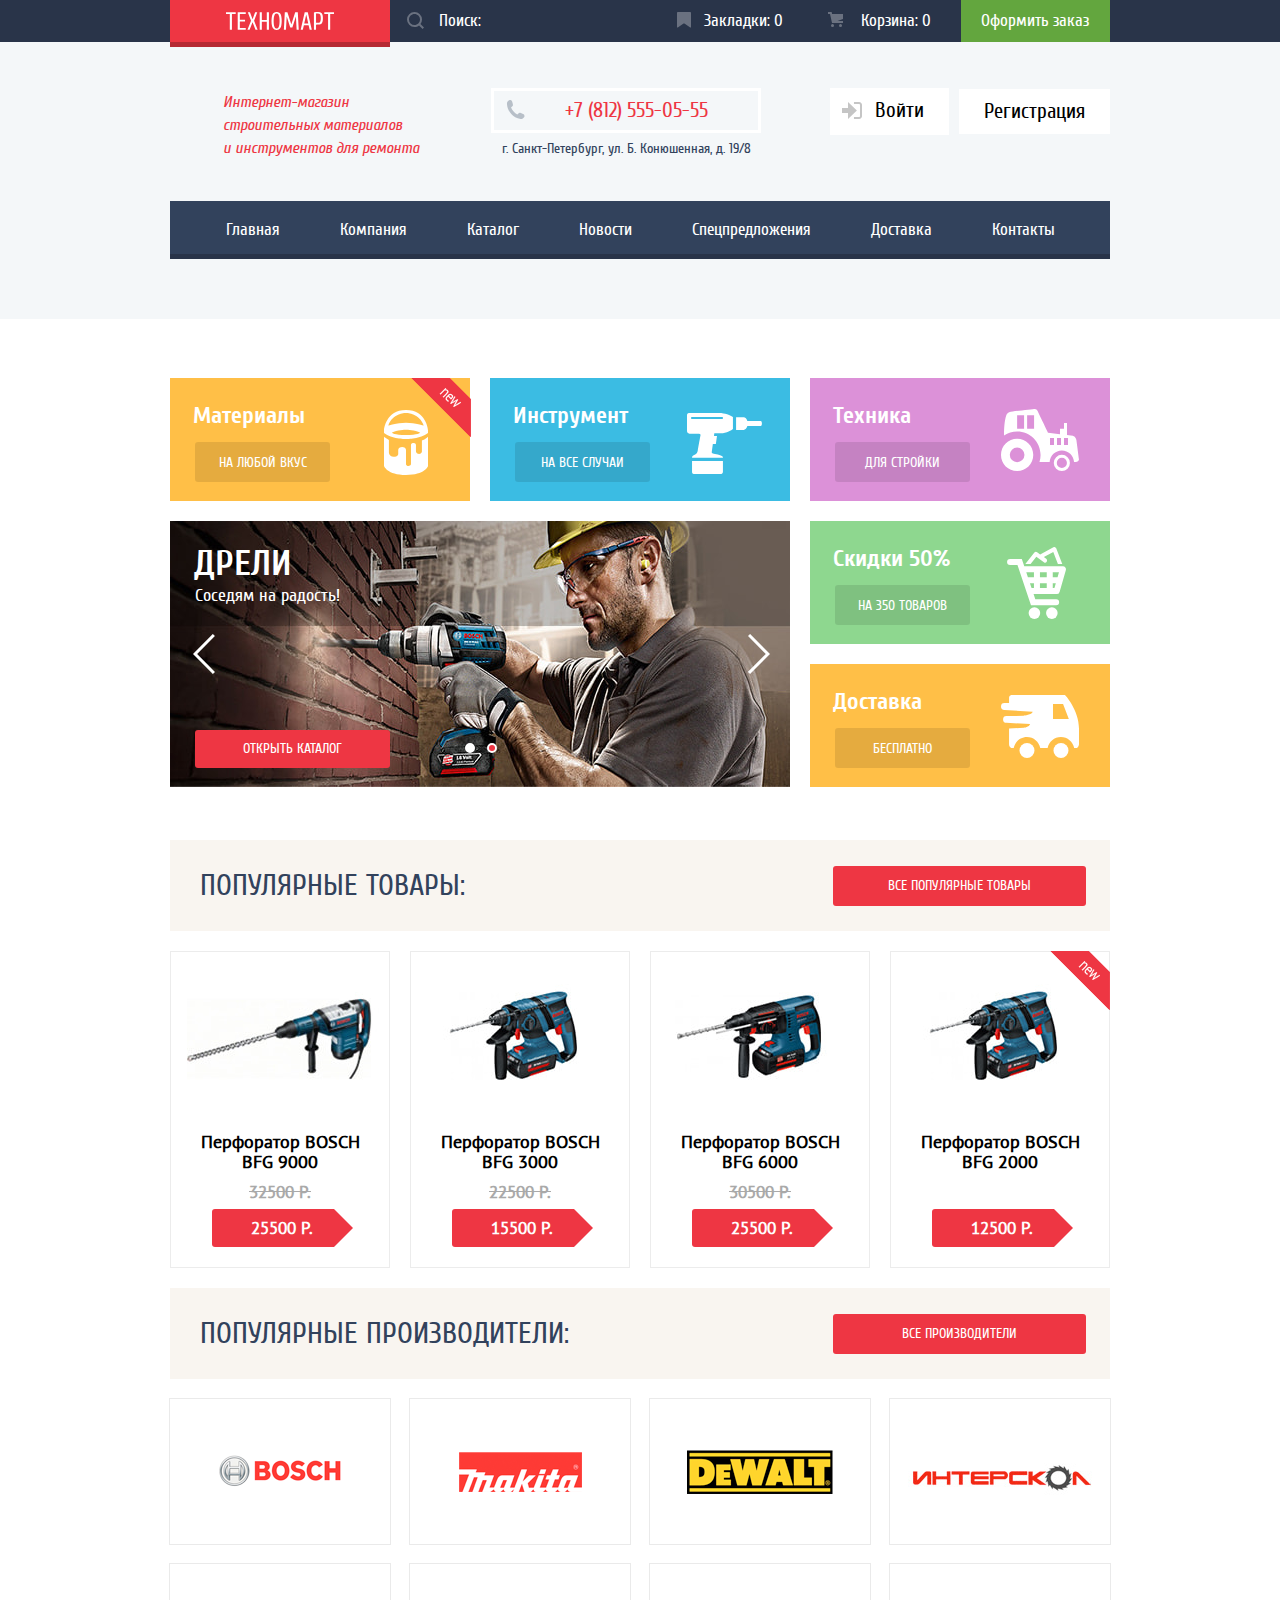
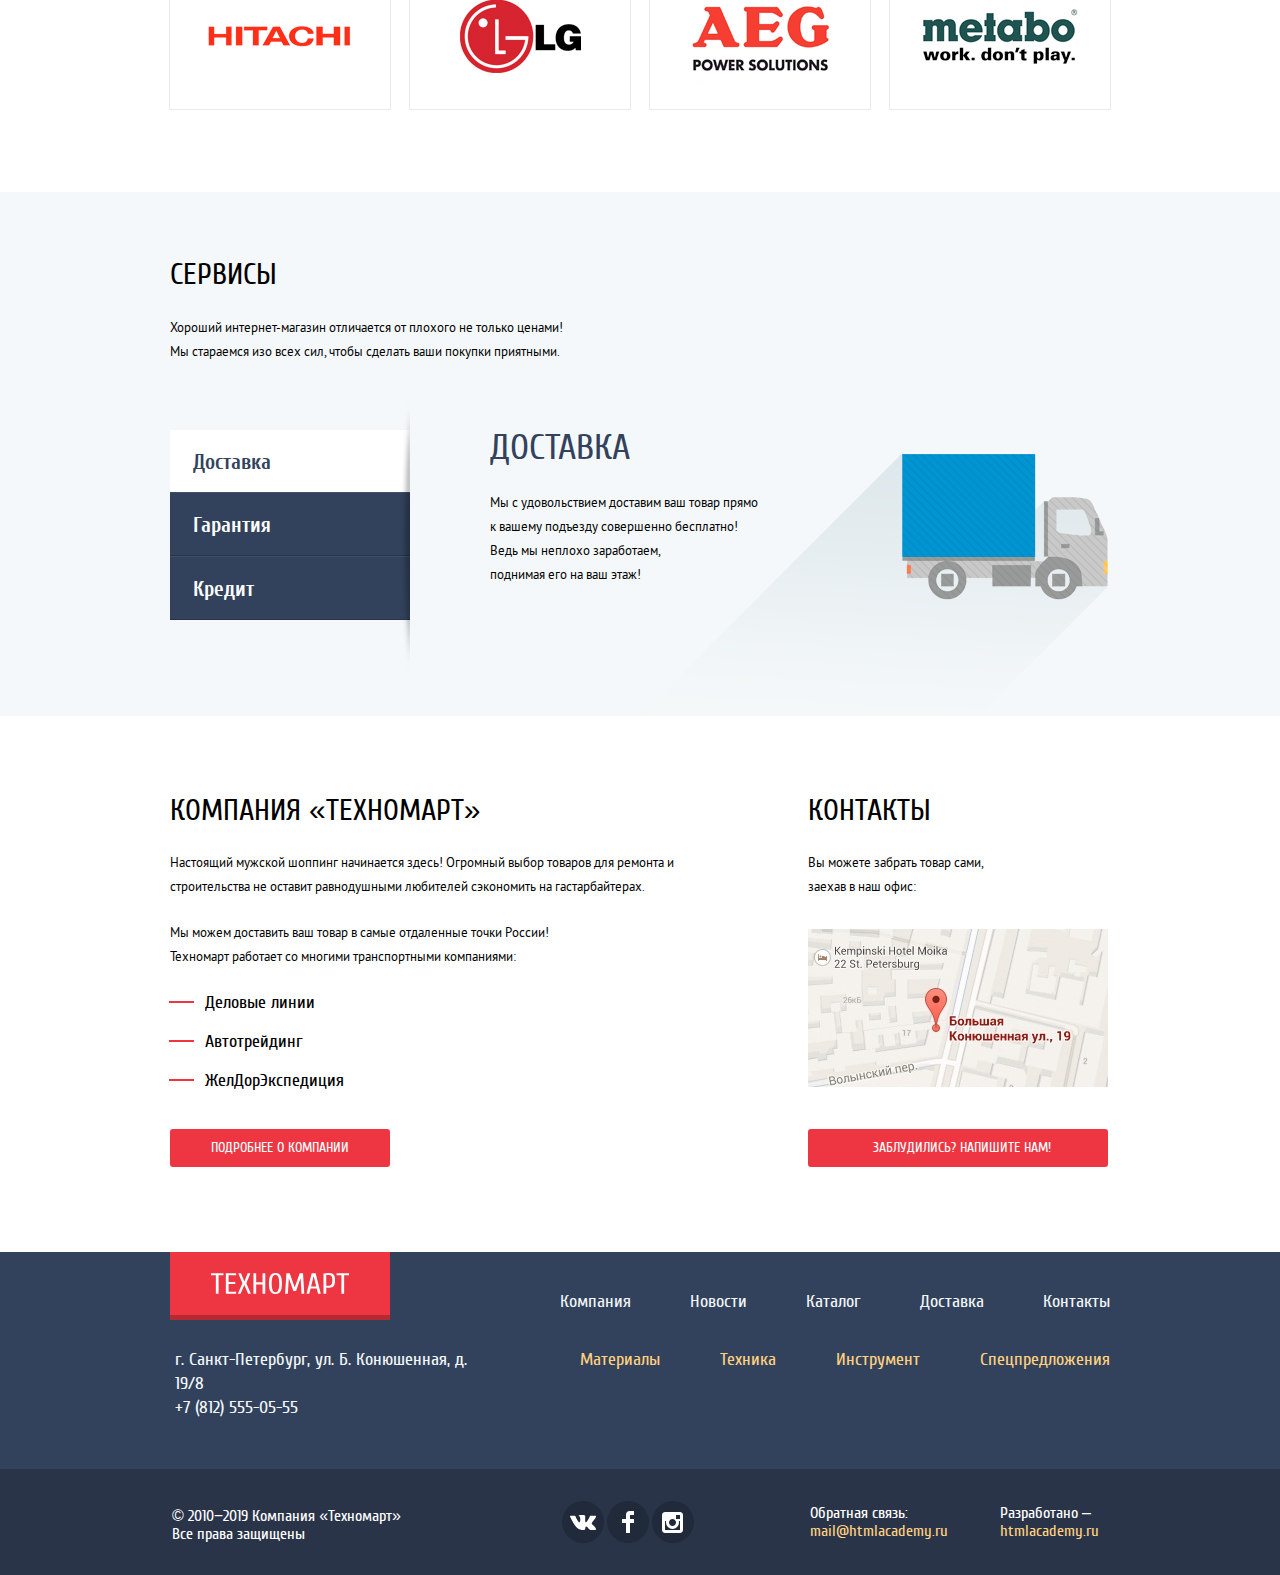
==== commit 67e1d0b2: "PP fix #3" ====
--- a/index.html
+++ b/index.html
@@ -167,7 +167,7 @@
               </a>
             </h3>
             <del class="old-price">32500 р.</del>
-            <p class="current-price">2550 р.</p>
+            <p class="current-price">25500 р.</p>
           </li>
           <li class="catalog-products-item">
             <div class="catalog-popup">
@@ -422,7 +422,7 @@
     <section class="footer-social">
       <h2 class="visually-hidden">Контакты в социальных сетях</h2>
       <div class="container">
-        <p class="copyright">© 2010–2019 Компания «Техномарт» Все права защищены</p>
+        <p class="copyright">© 2010&minus;2019 Компания «Техномарт» Все права защищены</p>
         <ul class="footer-social-list">
           <li class="footer-social-item">
             <a class="social-button" href="https://www.vk.com">
@@ -457,7 +457,7 @@
             <a class="contacts-link" href="mailto:mail@htmlacademy.ru">mail@htmlacademy.ru</a>
           </p>
           <p class="contacts-developer">
-            Разработано —
+            Разработано &ndash;
             <a class="contacts-link" href="https://htmlacademy.ru/intensive/htmlcss">htmlacademy.ru</a>
           </p>
         </div>
--- a/css/style.css
+++ b/css/style.css
@@ -4,7 +4,7 @@
   font-family: "Cuprum";
 
   src: local("Cuprum"), url("../fonts/cuprum.woff2") format("woff2"),
-    url("../fonts/cuprum.woff") format("woff");
+  url("../fonts/cuprum.woff") format("woff");
 }
 
 @font-face {
@@ -13,7 +13,7 @@
   font-family: "Cuprum";
 
   src: local("Cuprum"), url("../fonts/cuprumbold.woff2") format("woff2"),
-    url("../fonts/cuprumbold.woff") format("woff");
+  url("../fonts/cuprumbold.woff") format("woff");
 }
 
 @font-face {
@@ -22,7 +22,7 @@
   font-family: "PT sans";
 
   src: local("PT sans"), url("../fonts/ptsans.woff2") format("woff2"),
-    url("../fonts/ptsans.woff") format("woff");
+  url("../fonts/ptsans.woff") format("woff");
 }
 
 @font-face {
@@ -31,7 +31,7 @@
   font-family: "Ptsans";
 
   src: local("Ptsans"), url("../fonts/ptsansbold.woff2") format("woff2"),
-    url("../fonts/ptsansbold.woff") format("woff");
+  url("../fonts/ptsansbold.woff") format("woff");
 }
 
 @font-face {
@@ -40,7 +40,7 @@
   font-family: "cuprumitalic";
 
   src: local("cuprumitalic"), url("../fonts/cuprumitalic.woff2") format("woff2"),
-    url("../fonts/cuprumitalic.woff") format("woff");
+  url("../fonts/cuprumitalic.woff") format("woff");
 }
 
 body {
@@ -83,7 +83,7 @@
 
   clip: rect(0 0 0 0);
   -webkit-clip-path: inset(100%);
-  clip-path: inset(100%);
+          clip-path: inset(100%);
 }
 
 .container {
@@ -1185,15 +1185,51 @@
 
 .catalog-product-item .catalog-popup {
   position: absolute;
-  top: 0;
+  top: 5px;
   left: 0;
   z-index: 10;
 
   width: 218px;
   height: 88px;
-  padding: 40px 0;
+  padding: 39px 0;
 
   background-color: rgba(255, 255, 255, 0.9);
+}
+
+.catalog-product-item .catalog-popup .button-buy {
+  position: relative;
+}
+
+.catalog-product-item .catalog-popup .button-buy::before {
+  content: "";
+  position: absolute;
+  top: 8px;
+  left: 12px;
+
+  width: 15px;
+  height: 15px;
+
+  background-image: url(../img/icon-cart.svg);
+  background-repeat: no-repeat;
+  background-position: 0 0;
+}
+
+.catalog-products-item .catalog-popup .button-buy {
+  position: relative;
+}
+
+.catalog-products-item .catalog-popup .button-buy::before {
+  content: "";
+  position: absolute;
+  top: 8px;
+  left: 12px;
+
+  width: 15px;
+  height: 15px;
+
+  background-image: url(../img/icon-cart.svg);
+  background-repeat: no-repeat;
+  background-position: 0 0;
 }
 
 .catalog-products-item .catalog-popup .button-buy,
@@ -1221,7 +1257,7 @@
   display: block;
   width: 129px;
   margin: 0 auto;
-  margin-bottom: 7px;
+  margin-bottom: 8px;
   padding: 7px 0;
 
   font-size: 14px;
@@ -1393,7 +1429,7 @@
   width: 80px;
   margin: 10px auto;
   margin-bottom: 20px;
-  margin-left: 42px;
+  margin-left: 41px;
   padding: 10px 30px;
 
   color: #ffffff;
@@ -1859,7 +1895,7 @@
 }
 
 .contacts-text {
-  width: 179px;
+  width: 180px;
   margin: 0 0 30px;
 
   font-size: 13px;
@@ -1914,7 +1950,7 @@
   align-items: flex-end;
   margin: 0;
   padding: 0;
-  padding-top: 37px;
+  padding-top: 38px;
   padding-bottom: 34px;
 
   list-style: none;
@@ -2193,44 +2229,44 @@
 @-webkit-keyframes bounce {
   0% {
     -webkit-transform: translateY(-2000px);
-    transform: translateY(-2000px);
+            transform: translateY(-2000px);
   }
 
   70% {
     -webkit-transform: translateY(30px);
-    transform: translateY(30px);
+            transform: translateY(30px);
   }
 
   90% {
     -webkit-transform: translateY(-10px);
-    transform: translateY(-10px);
+            transform: translateY(-10px);
   }
 
   100% {
     -webkit-transform: translateY(0);
-    transform: translateY(0);
+            transform: translateY(0);
   }
 }
 
 @keyframes bounce {
   0% {
     -webkit-transform: translateY(-2000px);
-    transform: translateY(-2000px);
+            transform: translateY(-2000px);
   }
 
   70% {
     -webkit-transform: translateY(30px);
-    transform: translateY(30px);
+            transform: translateY(30px);
   }
 
   90% {
     -webkit-transform: translateY(-10px);
-    transform: translateY(-10px);
+            transform: translateY(-10px);
   }
 
   100% {
     -webkit-transform: translateY(0);
-    transform: translateY(0);
+            transform: translateY(0);
   }
 }
 
@@ -2238,7 +2274,7 @@
   0%,
   100% {
     -webkit-transform: translateX(0);
-    transform: translateX(0);
+            transform: translateX(0);
   }
 
   10%,
@@ -2247,7 +2283,7 @@
   70%,
   90% {
     -webkit-transform: translateX(-10px);
-    transform: translateX(-10px);
+            transform: translateX(-10px);
   }
 
   20%,
@@ -2255,7 +2291,7 @@
   60%,
   80% {
     -webkit-transform: translateX(10px);
-    transform: translateX(10px);
+            transform: translateX(10px);
   }
 }
 
@@ -2263,7 +2299,7 @@
   0%,
   100% {
     -webkit-transform: translateX(0);
-    transform: translateX(0);
+            transform: translateX(0);
   }
 
   10%,
@@ -2272,7 +2308,7 @@
   70%,
   90% {
     -webkit-transform: translateX(-10px);
-    transform: translateX(-10px);
+            transform: translateX(-10px);
   }
 
   20%,
@@ -2280,7 +2316,7 @@
   60%,
   80% {
     -webkit-transform: translateX(10px);
-    transform: translateX(10px);
+            transform: translateX(10px);
   }
 }
 
@@ -2331,12 +2367,12 @@
 
 .modal-close::before {
   -webkit-transform: rotate(45deg);
-  transform: rotate(45deg);
+          transform: rotate(45deg);
 }
 
 .modal-close::after {
   -webkit-transform: rotate(-45deg);
-  transform: rotate(-45deg);
+          transform: rotate(-45deg);
 }
 
 .modal-close:hover::before,
@@ -2353,12 +2389,12 @@
   display: block;
 
   -webkit-animation: bounce 0.6s;
-  animation: bounce 0.6s;
+          animation: bounce 0.6s;
 }
 
 .modal-error {
   -webkit-animation: shake 0.6s;
-  animation: shake 0.6s;
+          animation: shake 0.6s;
 }
 
 .contact-form input[type="text"],
@@ -2627,7 +2663,7 @@
   height: 17px;
 
   -webkit-transform: translate(-50%, -50%);
-  transform: translate(-50%, -50%);
+          transform: translate(-50%, -50%);
 }
 
 .myaccount-logout:hover svg path {
@@ -2720,7 +2756,7 @@
   border: 1px solid #c5c9d1;
   border-width: 0 1px 1px 0;
   -webkit-transform: rotate(-45deg);
-  transform: rotate(-45deg);
+          transform: rotate(-45deg);
 }
 
 .catalog-title {
@@ -3285,10 +3321,17 @@
 .product-description p {
   margin: 0;
   padding: 0;
-  padding-bottom: 67px;
 
   font-size: 13px;
   line-height: 24px;
   font-family: "PT Sans", Arial, sans-serif;
   color: #000000;
 }
+
+.product-description-text {
+  padding-bottom: 0;
+}
+
+.product-description-text:last-of-type {
+  padding-bottom: 68px;
+}
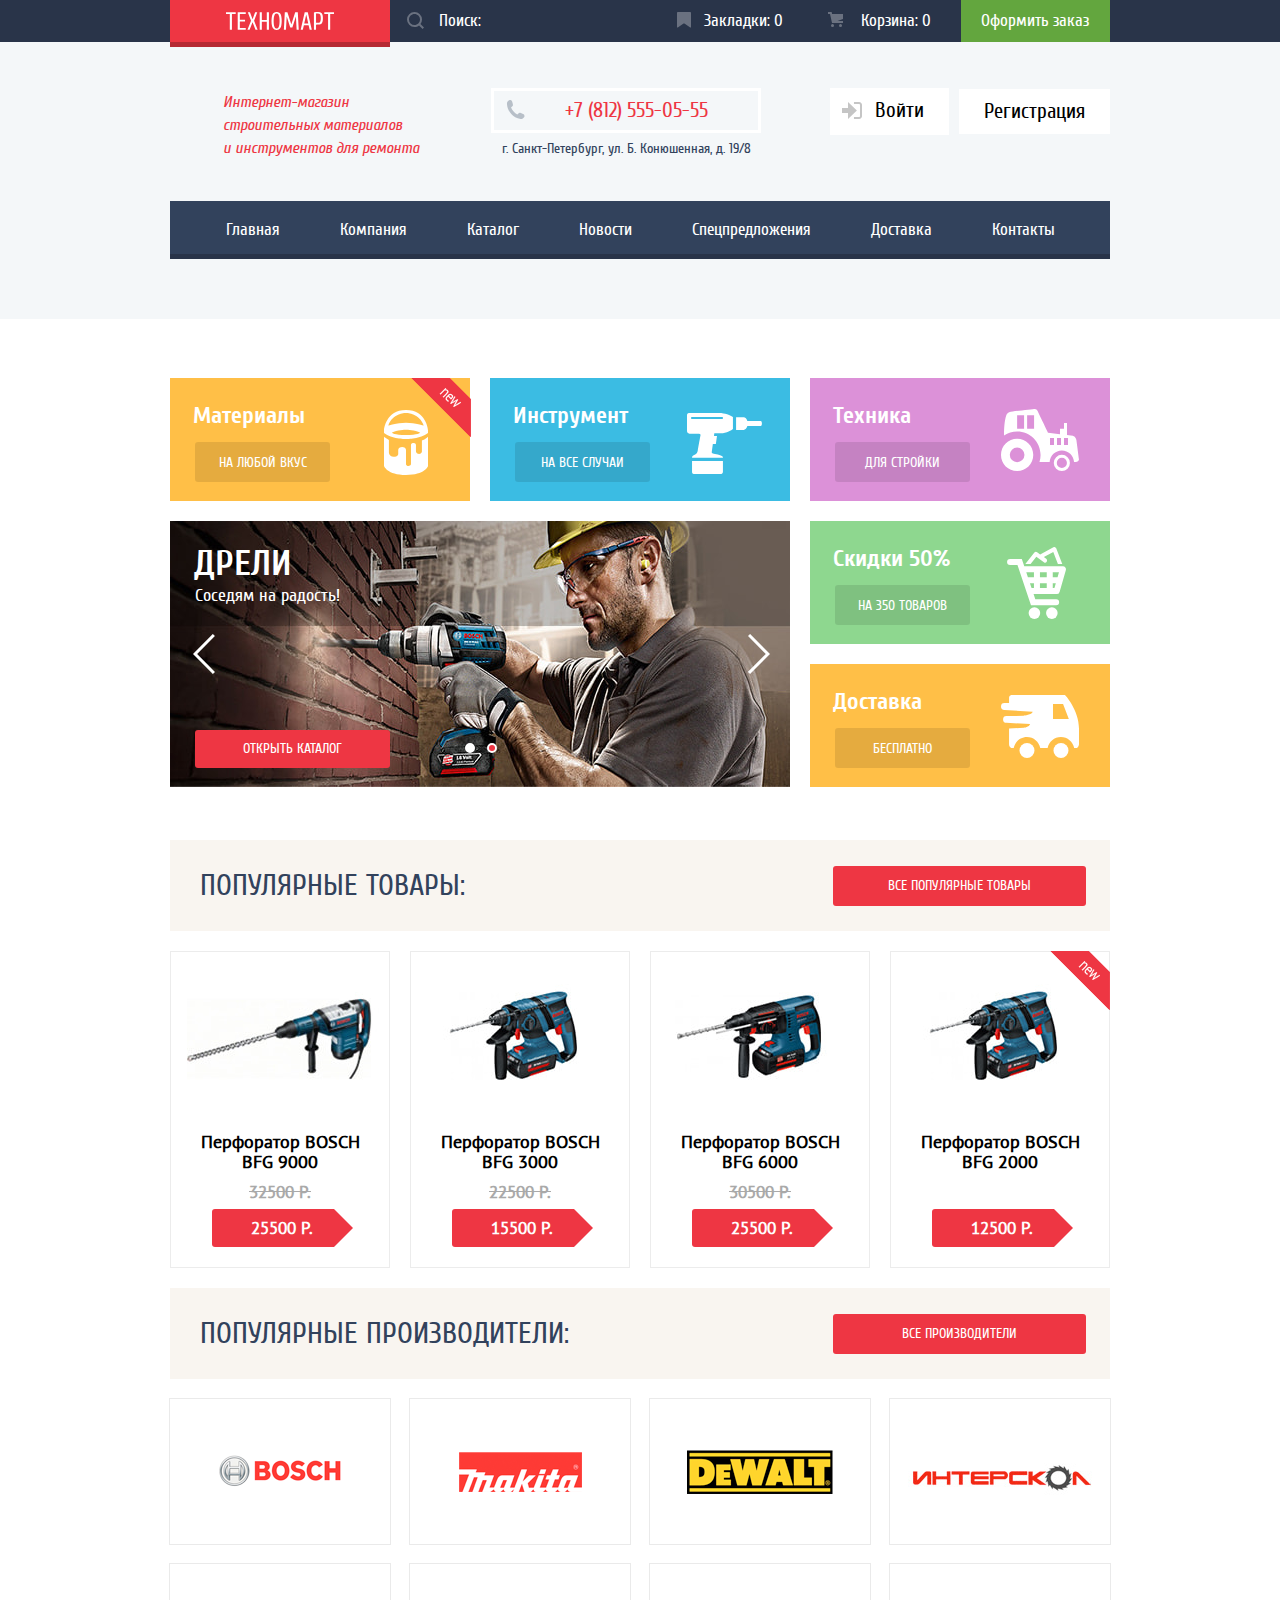
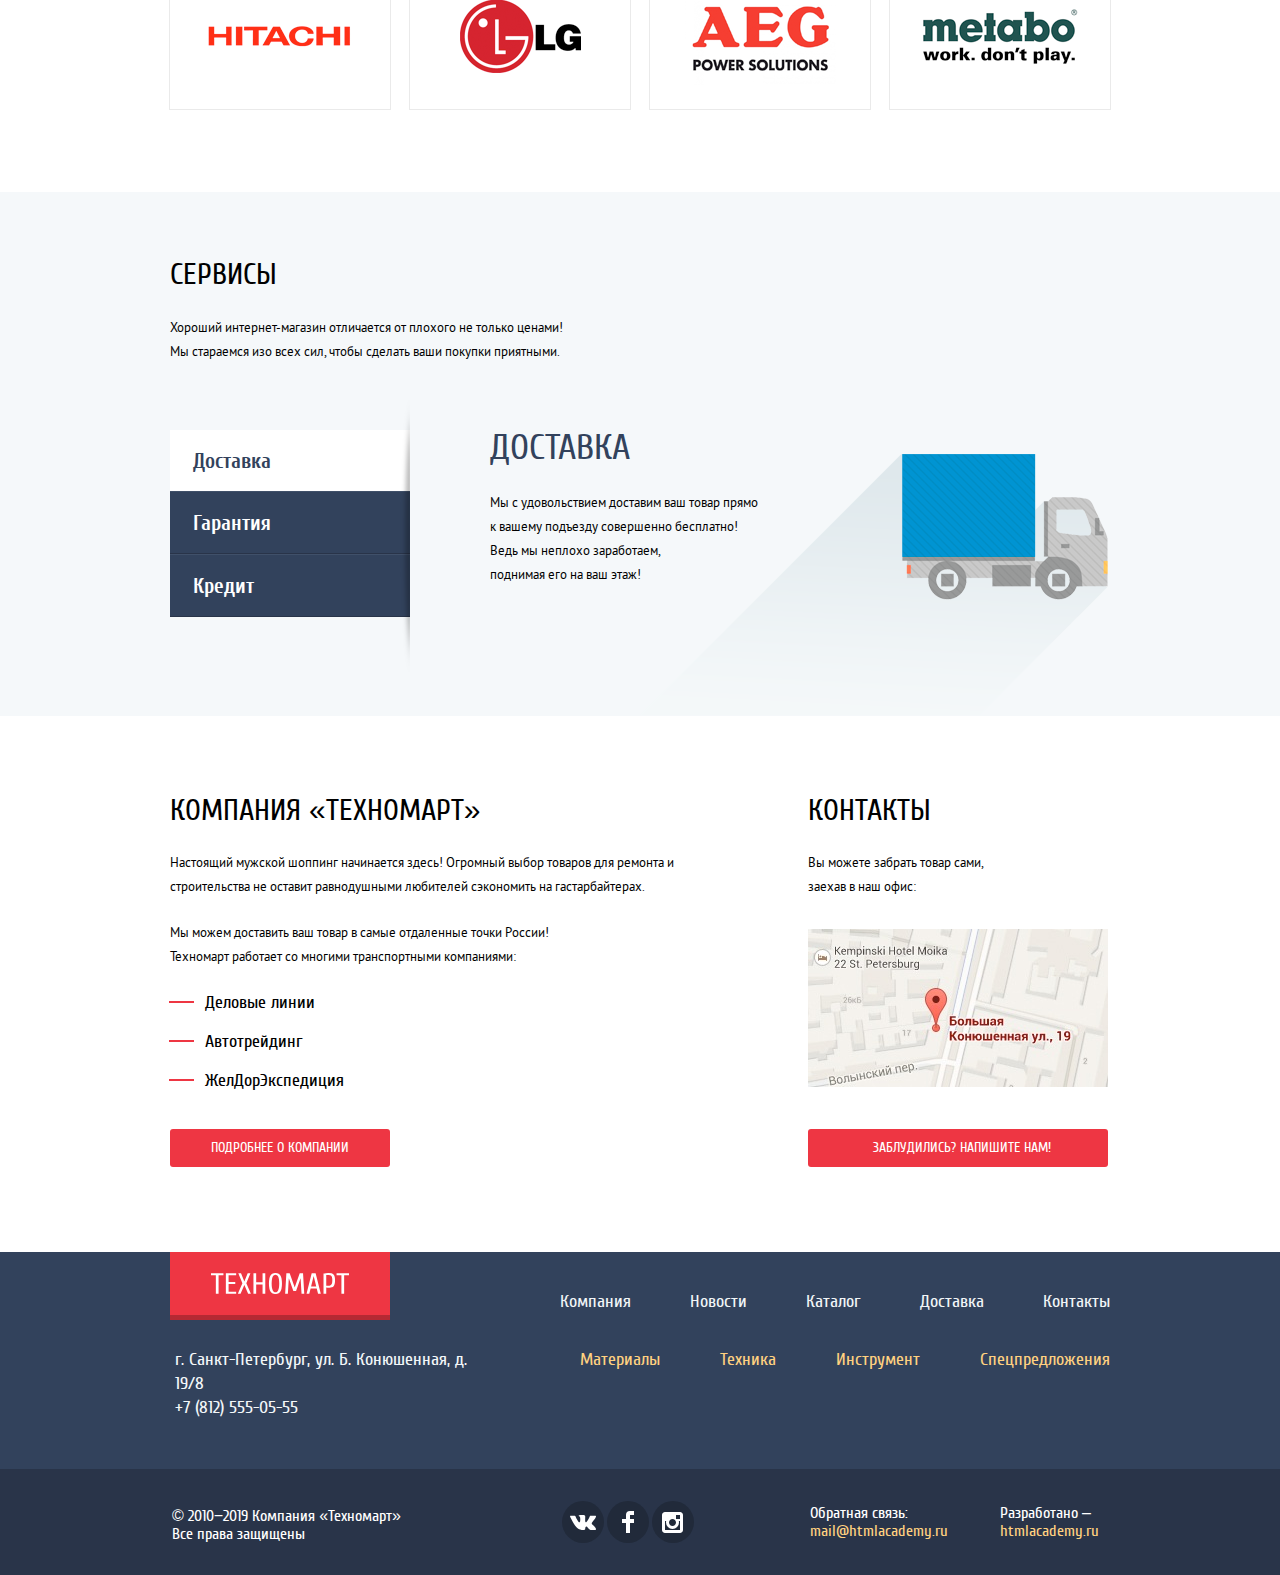
==== commit 4b93e4a7: "Личный проект: продолжаем оформление декоративных элементов" ====
--- a/index.html
+++ b/index.html
@@ -363,7 +363,7 @@
           <p class="contacts-text">Вы можете забрать товар сами,
             заехав в наш офис:
           </p>
-          <a href="img/map.jpg">
+          <a class="minimap-wrapper" href="img/map.jpg">
             <img src="img/minimap.jpg" width="300" height="158" alt="Адрес компании «Техномарт»">
           </a>
           <a class="button contact-button" href="writeus.html">Заблудились? Напишите нам!</a>
@@ -463,7 +463,7 @@
         </div>
       </div>
     </section>
-    <section class="modal modal-show modal-error">
+    <section class="modal modal-error">
       <h2 class="visually-hidden">Обратная связь</h2>
       <form class="contact-form" action="https://echo.htmlacademy.ru" method="post">
         <p class="contact-form-info contact-form-name">
--- a/css/style.css
+++ b/css/style.css
@@ -1117,6 +1117,7 @@
   margin-right: 20px;
   margin-bottom: 20px;
 
+  vertical-align: middle;
   text-align: center;
 
   border: 1px solid #eaeaeaea;
@@ -1146,6 +1147,7 @@
   margin-right: 20px;
   margin-bottom: 20px;
 
+  vertical-align: middle;
   text-align: center;
 
   border: 1px solid #eaeaeaea;
@@ -1637,7 +1639,7 @@
   display: inline-block;
   box-sizing: border-box;
   min-width: 240px;
-  padding: 17px 23px 15px 23px;
+  padding: 16px 23px 15px 23px;
 
   font-weight: 700;
   font-size: 21px;
@@ -1902,6 +1904,10 @@
   line-height: 24px;
   font-family: "PT Sans", Arial, sans-serif;
   color: #000000;
+}
+
+.minimap-wrapper {
+  display: block;
 }
 
 .contact-button {
@@ -2224,6 +2230,22 @@
   flex-wrap: wrap;
   -webkit-box-pack: center;
   justify-content: center;
+}
+
+.modal {
+  position: fixed;
+  top: 50%;
+  left: 50%;
+  z-index: 30;
+
+  display: none;
+  width: 620px;
+  margin-top: -150px;
+
+  background-color: #ffffff;
+  box-shadow: inset 0 7px 0 #ee3643, 0 20px 40px rgba(0, 1, 1, 0.75);
+  -webkit-transform: translateX(-50%);
+          transform: translateX(-50%);
 }
 
 @-webkit-keyframes bounce {
@@ -2320,21 +2342,6 @@
   }
 }
 
-.modal {
-  position: fixed;
-  top: 50%;
-  left: 50%;
-  z-index: 30;
-
-  width: 620px;
-  margin-top: -150px;
-  margin-left: -280px;
-
-  background-color: #ffffff;
-  box-shadow: inset 0 7px 0 #ee3643, 0 20px 40px rgba(0, 1, 1, 0.75);
-  visibility: hidden;
-}
-
 .modal-close {
   position: absolute;
   top: 15px;
@@ -2521,10 +2528,11 @@
   display: none;
   width: 620px;
   margin-top: -150px;
-  margin-left: -280px;
 
   background-color: #ffffff;
   box-shadow: inset 0 7px 0 #ee3643, 0 20px 40px 0 rgba(41, 52, 73, 0.75);
+  -webkit-transform: translateX(-50%);
+          transform: translateX(-50%);
 }
 
 .modal-cart-text {
@@ -2607,9 +2615,10 @@
   width: 940px;
   height: 446px;
   margin-top: -150px;
-  margin-left: -470px;
 
   box-shadow: 0 0 20px rgba(0, 1, 1, 0.75);
+  -webkit-transform: translateX(-50%);
+          transform: translateX(-50%);
 }
 
 .modal-map-close {
@@ -2752,6 +2761,8 @@
 
   display: inline-block;
   padding: 4px;
+
+  vertical-align: middle;
 
   border: 1px solid #c5c9d1;
   border-width: 0 1px 1px 0;
@@ -3221,7 +3232,6 @@
   -webkit-box-pack: justify;
   justify-content: space-between;
   -webkit-box-align: center;
-  -ms-flex-align: center;
   align-items: center;
   margin: 0;
 }
@@ -3230,6 +3240,8 @@
   display: inline-block;
   min-width: 140px;
   margin-right: 0;
+  padding-top: 9px;
+  padding-bottom: 9px;
 
   vertical-align: middle;
 }
@@ -3333,5 +3345,5 @@
 }
 
 .product-description-text:last-of-type {
-  padding-bottom: 68px;
-}
+  padding-bottom: 70px;
+}
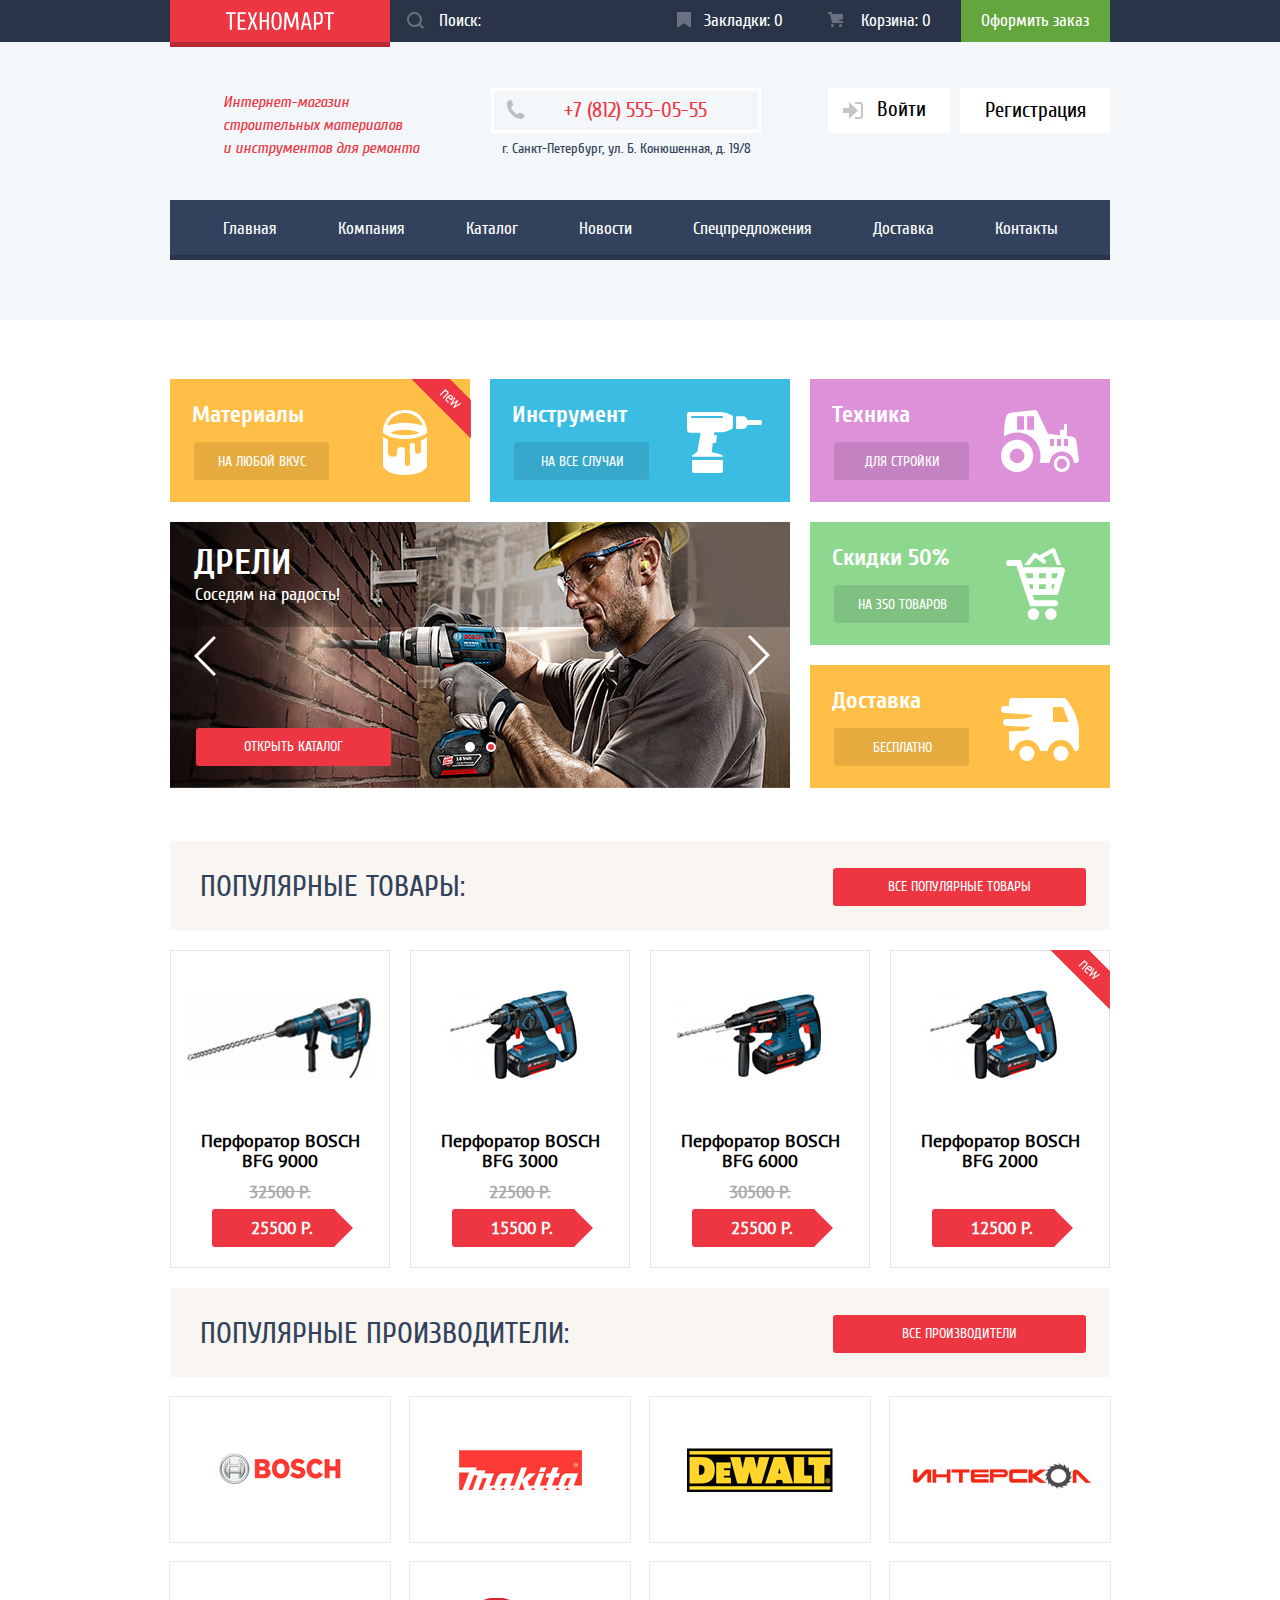
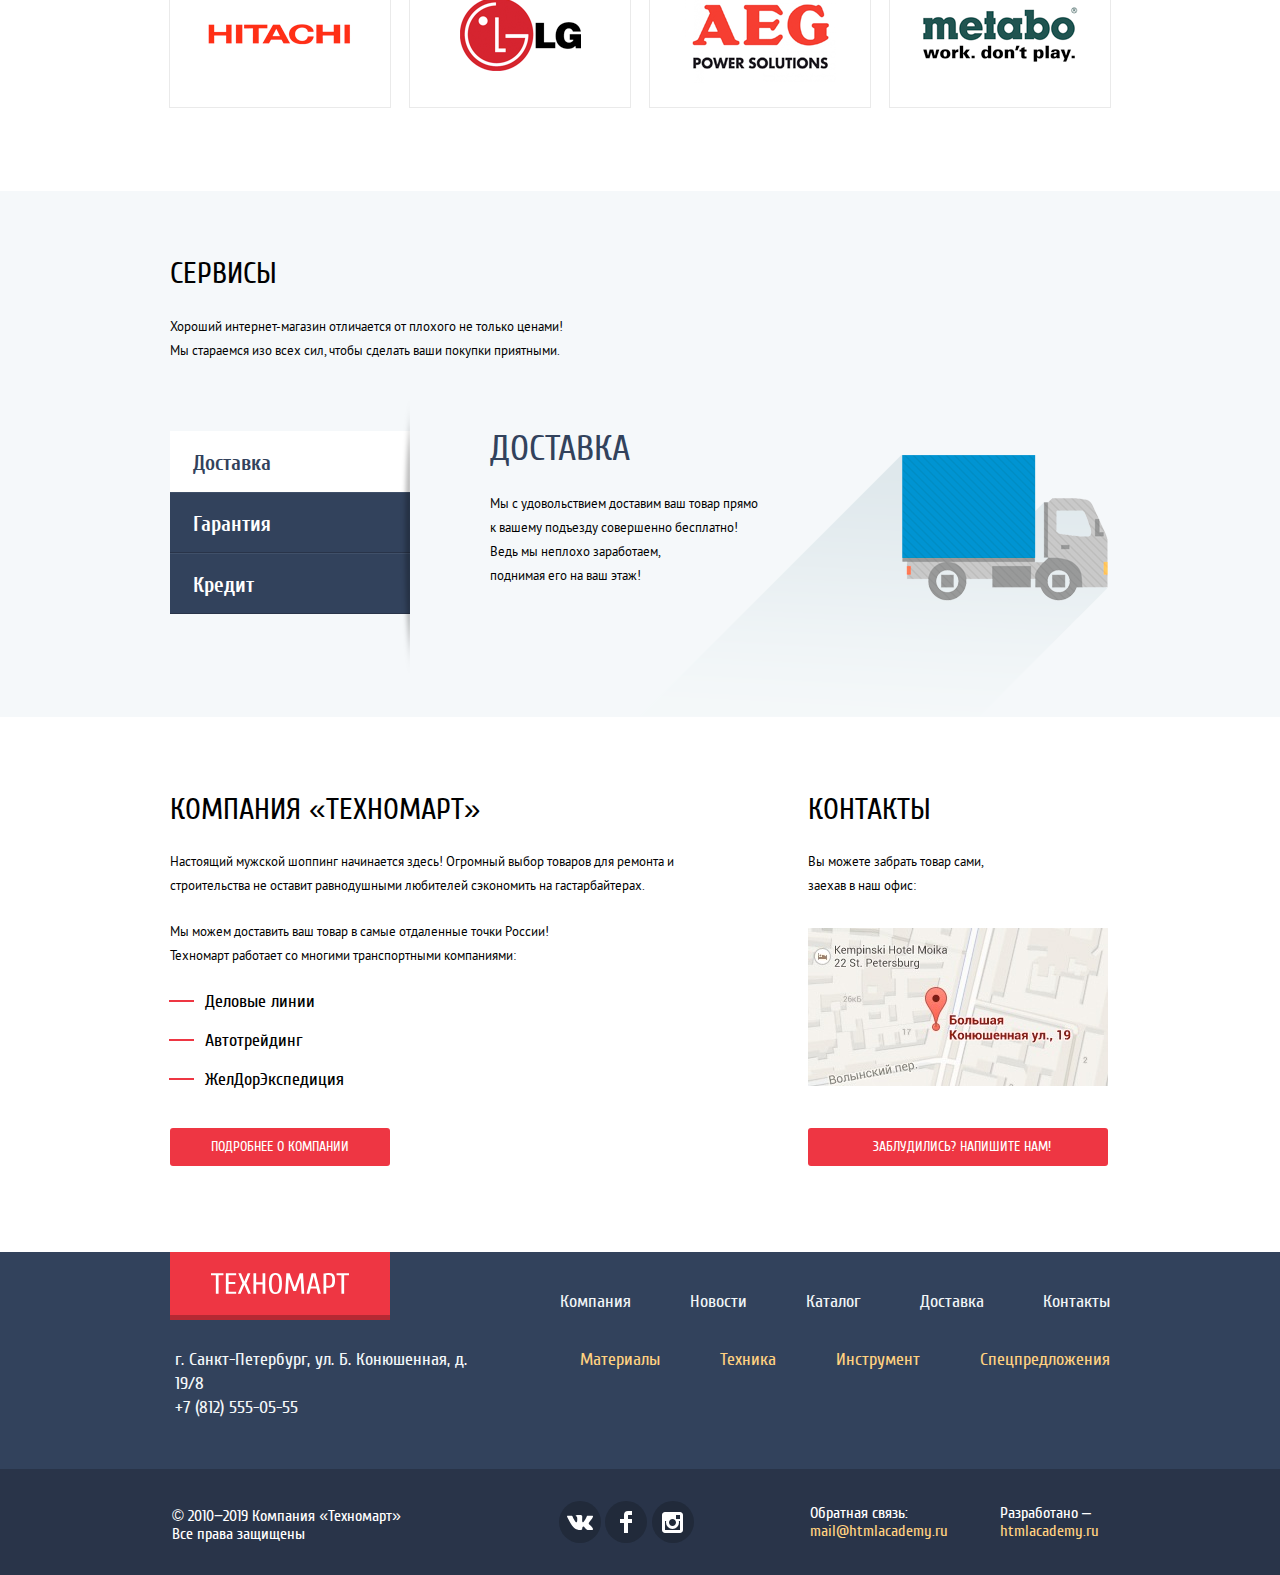
==== commit acf6f1f1: "final update1" ====
--- a/index.html
+++ b/index.html
@@ -5,7 +5,7 @@
   <meta charset="utf-8">
   <title>HTML Academy: Техномарт</title>
   <link href="css/normalize.css" rel="stylesheet">
-  <link href="css/style.css" rel="stylesheet">
+  <link href="css/style.min.css" rel="stylesheet">
 </head>
 
 <body>
--- a/css/style.min.css
+++ b/css/style.min.css
@@ -0,0 +1 @@
+@-webkit-keyframes bounce{0%{-webkit-transform:translateY(-2000px);transform:translateY(-2000px)}70%{-webkit-transform:translateY(30px);transform:translateY(30px)}90%{-webkit-transform:translateY(-10px);transform:translateY(-10px)}to{-webkit-transform:translateY(0);transform:translateY(0)}}@keyframes bounce{0%{-webkit-transform:translateY(-2000px);transform:translateY(-2000px)}70%{-webkit-transform:translateY(30px);transform:translateY(30px)}90%{-webkit-transform:translateY(-10px);transform:translateY(-10px)}to{-webkit-transform:translateY(0);transform:translateY(0)}}@-webkit-keyframes shake{0%,to{-webkit-transform:translateX(0);transform:translateX(0)}10%,30%,50%,70%,90%{-webkit-transform:translateX(-10px);transform:translateX(-10px)}20%,40%,60%,80%{-webkit-transform:translateX(10px);transform:translateX(10px)}}@keyframes shake{0%,to{-webkit-transform:translateX(0);transform:translateX(0)}10%,30%,50%,70%,90%{-webkit-transform:translateX(-10px);transform:translateX(-10px)}20%,40%,60%,80%{-webkit-transform:translateX(10px);transform:translateX(10px)}}@font-face{font-style:normal;font-weight:400;font-family:"Cuprum";src:local("Cuprum"),url(../fonts/cuprum.woff2) format("woff2"),url(../fonts/cuprum.woff) format("woff")}@font-face{font-style:normal;font-weight:700;font-family:"Cuprum";src:local("Cuprum"),url(../fonts/cuprumbold.woff2) format("woff2"),url(../fonts/cuprumbold.woff) format("woff")}@font-face{font-style:normal;font-weight:400;font-family:"PT sans";src:local("PT sans"),url(../fonts/ptsans.woff2) format("woff2"),url(../fonts/ptsans.woff) format("woff")}@font-face{font-style:normal;font-weight:700;font-family:"Ptsans";src:local("Ptsans"),url(../fonts/ptsansbold.woff2) format("woff2"),url(../fonts/ptsansbold.woff) format("woff")}@font-face{font-style:normal;font-weight:400;font-family:"cuprumitalic";src:local("cuprumitalic"),url(../fonts/cuprumitalic.woff2) format("woff2"),url(../fonts/cuprumitalic.woff) format("woff")}body{min-width:960px;margin:0;padding:0;font-weight:400;font-size:17px;line-height:17px;font-family:"Cuprum",Arial,sans-serif;color:#000;background-color:#fff}a{text-decoration:none}img{max-width:100%;height:auto}.visually-hidden:not(:focus):not(:active),input[type=checkbox].visually-hidden,input[type=radio].visually-hidden{position:absolute;width:1px;height:1px;margin:-1px;padding:0;overflow:hidden;white-space:nowrap;border:0;clip:rect(0 0 0 0);-webkit-clip-path:inset(100%);clip-path:inset(100%)}.container{width:940px;margin:0 auto;padding:0 10px}.main-header{padding-bottom:60px;background-color:#f4f7f9}.main-header-logo{display:-webkit-box;display:flex;-webkit-box-pack:center;justify-content:center;-webkit-box-align:center;align-items:center;width:220px;height:42px;background-color:#ee3643;box-shadow:0 5px 0 0 #b52933}.main-header-logo:hover{background-color:#ca2c37}.main-header-logo:active{background-color:#ba2732;box-shadow:0 5px 0 0 #8e1e26}.link-wrapper{display:-webkit-box;display:flex;margin-left:auto}.link-wrapper .header-bookmarks{padding:12px 28px 12px 44px}.link-wrapper .header-basket{padding:12px 30px 12px 50px}.link-wrapper .catalog-basket{padding:12px 25px 12px 50px}.link-wrapper .header-submit-order{padding:12px 21px 12px 20px}.user-navigation,.user-navigation .container{display:-webkit-box;display:flex;-webkit-box-pack:justify;justify-content:space-between;min-height:42px}.user-navigation{margin-bottom:46px;line-height:18px;background-color:#293449}.user-navigation .container{-webkit-box-align:center;align-items:center}.user-navigation a{color:#fff}.main-navigation-link{line-height:18px}.header-basket,.header-bookmarks{position:relative}.header-bookmarks:hover{background-color:#212a3a}.header-bookmarks:active{background-color:#161d29;opacity:.5}.header-bookmarks:hover::before{opacity:1}.header-bookmarks:active::before{opacity:.5}.header-basket::before,.header-bookmarks::before{content:"";position:absolute;top:12px;left:17px;width:14px;height:16px;background-image:url(../img/icon-bookmark.svg);background-repeat:no-repeat;background-position:0 0;opacity:.3}.header-basket{line-height:18px}.catalog-basket{background-color:#ee3643}.header-basket:hover{background-color:#212a3a}.header-basket:active{background-color:#161d29;opacity:.5}.header-basket:hover::before,.search-form:hover svg{opacity:1}.header-basket::before{width:15px;height:15px;background-image:url(../img/icon-cart.svg)}.header-submit-order{margin:0;line-height:18px;background-color:#63a63e}.header-submit-order:hover{background-color:#5fbb2d}.header-basket:active::before,.header-submit-order:active{opacity:.5}.search-field{box-sizing:border-box;width:270px;height:42px;padding-top:11px;padding-bottom:12px;padding-left:49px;background-color:#293449;border:0}.search-field::-webkit-input-placeholder{font-size:17px;line-height:18px;color:#fff}.search-field::-moz-placeholder{font-size:17px;line-height:18px;color:#fff;opacity:1}.search-field:-ms-input-placeholder,.search-field::-ms-input-placeholder{font-size:17px;line-height:18px;color:#fff}.search-field::placeholder{font-size:17px;line-height:18px;color:#fff;opacity:1}.search-field:hover{background-color:#212a3a}.search-field:focus{background-color:#fff;outline:0}.search-field:focus~svg{opacity:1;fill:#ee3643}.catalog-product-item .catalog-popup .button-buy,.catalog-products-item .catalog-popup .button-buy,.search-form{position:relative}.search-form svg{position:absolute;top:12px;left:17px;width:17px;height:17px;opacity:.3;fill:#fff}.store-information .container{display:-webkit-box;display:flex;-webkit-box-pack:justify;-webkit-box-align:start;align-items:flex-start;margin-bottom:39px}.store-title{display:-webkit-box;display:flex;width:199px;min-height:60px;margin-top:0;margin-bottom:0;margin-left:53px;padding-top:3px;font-weight:400;font-size:16px;line-height:23px;font-family:"cuprumitalic",Arial,sans-serif;text-align:left;color:#ee3643}.address-info{width:270px;margin-left:69px}.contacts-address,.contacts-tel{font-style:normal;text-align:center}.contacts-tel{position:relative;display:block;margin-bottom:4px;padding:9px 9px 9px 28px;font-size:21px;line-height:21px;color:#ee3643;border:3px solid #fff}.contacts-tel::before{content:"";position:absolute;top:9px;left:12px;width:19px;height:19px;background-image:url(../img/icon-phone.svg);background-repeat:no-repeat;background-position:0 0}.contacts-address{margin:0;font-size:14px;line-height:24px;color:#32425c}.login-link,.register-link{display:block;padding:11px 24px 13px 49px;font-size:21px;line-height:21px;color:#000;background-color:#fff}.login-link svg{position:absolute;top:14px;left:15px;width:20px;height:17px}.register-link{padding:12px 24px 12px 25px}.button{display:inline-block;box-sizing:border-box;padding:11px;font-weight:400;font-size:14px;line-height:18px;font-family:inherit;vertical-align:middle;text-align:center;color:#fff;text-transform:uppercase;background-color:#ee3643;border:0;border-radius:3px}.catalog-user-navigation-list,.user-wrapper{display:-webkit-box;display:flex;-webkit-box-pack:justify;justify-content:space-between;padding:0}.user-wrapper{-webkit-box-orient:vertical;-webkit-box-direction:normal;flex-direction:column;-webkit-box-align:start;align-items:flex-start;margin:0 0 0 auto}.catalog-user-navigation-list{-webkit-box-align:center;align-items:center;margin:0 0 7px;list-style:none}.catalog-navigation-item{margin:0;padding:0;text-align:center}.user-second-list{display:-webkit-box;display:flex;margin:0 0 0 17px;padding:0;list-style:none}.user-second-item{margin:0;text-align:center;text-decoration:underline}.user-second-item:first-of-type{position:relative;padding-right:32px}.user-second-item:first-of-type::after{content:"";position:absolute;top:7px;right:14px;width:4px;height:4px;background-color:#32425c;border-radius:50%}.user-navigation-list{display:-webkit-box;display:flex;-webkit-box-pack:justify;justify-content:space-between;-webkit-box-align:center;align-items:center;margin:0 0 0 auto;padding:0;list-style:none}.user-navigation-item{position:relative;margin:0;text-align:center;background-color:#fff}.login-link:hover{color:#ee3643}.catalog-name:hover svg path,.login-link:hover svg path,.myaccount-logout:hover svg path{fill:#212a3a}.login-link:active svg{opacity:.3}.user-navigation-item:not(:last-of-type){margin-right:10px}.register-link:hover{color:#ee3643}.login-link:active,.register-link:active{color:rgba(0,0,0,.3)}.store-navigation .container{display:-webkit-box;display:flex;justify-content:space-around;padding:0;background-color:#32425c;box-shadow:inset 0 -5px 0 0 #293449}.store-navigation,.store-navigation-list{display:-webkit-box;display:flex;margin:0}.store-navigation-list{flex-wrap:wrap;justify-content:space-around;padding:0;list-style:none}.store-navigation a[href]:hover{background-color:#293449}.store-navigation a[href]:active{color:rgba(255,255,255,.5);background-color:#1d2739;box-shadow:inset 0 -5px 0 0 #1d2739}.store-navigation a{display:block;padding:20px 30px 23px 31px;color:#fff}.advertising{margin-top:59px;margin-bottom:53px}.advertising-list{display:-webkit-box;display:flex;-webkit-box-pack:justify;justify-content:space-between;margin:0 0 20px;padding:0;list-style:none}.advertising-button{display:inline-block;box-sizing:border-box;min-width:135px;margin-left:2px;padding:11px 20px 9px 21px;font-size:14px;line-height:18px;vertical-align:middle;text-align:center;color:#fff;text-transform:uppercase;background-color:rgba(0,0,0,.1);border:0;border-radius:3px}.advertising-button:hover{background-color:rgba(0,0,0,.2)}.advertising-button:active{background-color:rgba(0,0,0,.3)}.advertising-item{position:relative;box-sizing:border-box;width:300px;min-height:123px;margin:0;padding:21px 21px 21px 22px;background-color:#ffbf47}.advertising-item::before{content:"";position:absolute;top:31px;right:43px;width:44px;height:65px;background-image:url(../img/icon-1.svg);background-repeat:no-repeat;background-position:0 0}.advertising-item:nth-child(2)::before,.advertising-item:nth-child(3)::before{content:"";position:absolute;top:33px;right:28px;width:75px;height:61px;background-image:url(../img/icon-2.svg);background-repeat:no-repeat;background-position:0 0}.advertising-item:nth-child(3)::before{top:31px;right:31px;width:78px;height:62px;background-image:url(../img/icon-3.svg)}.advertising-item:nth-child(2){background-color:#3bbce3}.advertising-item:nth-child(3){background-color:#dc91d8}.advertising-item:nth-child(4){background-color:#8ed78f}.advertising-item:nth-child(5){background-color:#ffc047}.advertising-item .advertising-flag{position:absolute;top:0;right:-.9px;z-index:20;width:60px;height:59px;overflow:hidden;text-indent:-1000px}.advertising-item .flag-new{background:url(../img/new-flag.png) no-repeat 0 0}.advertising-title{margin:0 0 12px;font-weight:700;font-size:24px;line-height:30px;color:#fff}.advertising-second-list{display:-webkit-box;display:flex;-webkit-box-orient:vertical;-webkit-box-direction:normal;flex-direction:column;-webkit-box-pack:justify;justify-content:space-between;-webkit-box-ordinal-group:3;order:2;margin:0;padding:0;list-style:none}.advertising-second-item{position:relative;box-sizing:border-box;width:300px;min-height:123px;margin:0;padding:21px 21px 21px 22px;background-color:#ffbf47}.advertising-second-item::before{content:"";position:absolute;top:26px;right:45px;width:59px;height:72px;background-image:url(../img/icon-4.svg);background-repeat:no-repeat;background-position:0 0}.advertising-second-item:nth-child(2)::before{content:"";position:absolute;top:33px;right:31px;width:78px;height:63px;background-image:url(../img/icon-5.svg);background-repeat:no-repeat;background-position:0 0}.advertising-discount{background-color:#8ed78f}.advertising-wrapper{display:-webkit-box;display:flex;-webkit-box-pack:justify;justify-content:space-between}.slider-indicator{position:absolute;bottom:36px;left:47.5%}.slider-control{position:absolute;top:50%;width:100%}.arrows{background:0 0;border:0;outline:0}.nextarrow,.prevarrow{position:absolute;width:22px;height:40px;background-repeat:no-repeat;background-position:0 0}.prevarrow{top:-19px;left:24px;background-image:url(../img/icon-left.svg)}.nextarrow{top:-20px;right:20px;background-image:url(../img/icon-right.svg)}.main-slider,.slider-list{display:-webkit-box;display:flex;margin:0;padding:0}.main-slider{position:relative;-webkit-box-pack:justify;justify-content:space-between}.slider-list{list-style:none}.slider-item{width:620px;height:266px;margin:0;padding:0}.slider-item img{position:absolute;top:0;left:0;z-index:-1}.slider-item:nth-child(2){display:none}.slider-title{margin:0 auto 2px 24px;padding:23px 0 0;font-weight:700;font-size:36px;line-height:36px;color:#fff;text-transform:uppercase}.slider-text{margin:0 0 0 25px;padding:0;font-size:18px;line-height:24px;color:#fff}.slider-button{position:relative;margin:0;padding:0;border:solid 5px #fff;border-radius:50%;cursor:pointer}.slider-indicator-button{margin-right:7px}.slider-button-current::before{content:"";position:absolute;top:50%;left:50%;width:6px;height:6px;margin:-3px;background-color:#ee3643;border-radius:50%}.slider-main-button{position:absolute;bottom:22px;left:26px;min-width:195px;padding-top:10px;padding-bottom:10px}.slider-main-button:hover{background-color:#ca2c37}.slider-main-button:active{background-color:#ba2732}.slider-arrows-list{list-style:none}.popular-products-title{margin:0;font-weight:400;font-size:30px;line-height:30px;color:#32425c;text-transform:uppercase}.popular-products-title-wrapper{display:-webkit-box;display:flex;-webkit-box-pack:justify;justify-content:space-between;-webkit-box-align:center;align-items:center;margin:0 0 20px;padding:27px 24px 24px 30px;background-color:#f9f5f0}.popular-manufacturers-link h2,.popular-products-link h2{margin:0;font-weight:400;font-size:14px;line-height:18px}.popular-products-link{min-width:253px;margin:0;padding:10px}.popular-products-link:hover{background-color:#ca2c37}.popular-products-link:active{background-color:#ba2732}.catalog-product-item:nth-child(3n+3),.catalog-products-item:nth-child(4n+4){margin-right:0}.catalog-product{width:700px}.catalog-page-wrapper{display:-webkit-box;display:flex;-webkit-box-pack:justify;justify-content:space-between;margin-bottom:60px}.catalog{width:700px;margin:0;padding:0}.catalog-product-list,.catalog-products-list{display:-webkit-box;display:flex;flex-wrap:wrap;-webkit-box-pack:start;justify-content:flex-start;padding:0}.catalog-products-list{margin:0;list-style:none}.catalog-product-list{margin:0 0 32px}.catalog-product-item,.catalog-products-item{position:relative;display:inline-block;width:218px;margin-right:20px;margin-bottom:20px;vertical-align:middle;text-align:center;border:1px solid #e5e5e5}.catalog-product-item:hover,.catalog-products-item:hover{box-shadow:0 10px 25px 0 rgba(41,52,73,.5)}.product-title{font-weight:700;font-size:18px;line-height:20px;font-family:"PT Sans",Arial,sans-serif}.product-title-link{color:#000}.catalog-product-item .catalog-popup,.catalog-products-item .catalog-popup{position:absolute;top:0;left:0;z-index:10;width:218px;height:88px;padding:40px 0;background-color:rgba(255,255,255,.9)}.catalog-product-item .catalog-popup{top:5px;padding:39px 0}.catalog-product-item .catalog-popup .button-buy::before,.catalog-products-item .catalog-popup .button-buy::before{content:"";position:absolute;top:8px;left:12px;width:15px;height:15px;background-image:url(../img/icon-cart.svg);background-repeat:no-repeat;background-position:0 0}.catalog-products-item .catalog-popup .button-buy{color:#fff;border-bottom-color:#367315}.catalog-products-item .catalog-popup .button-bookmarks,.catalog-products-item .catalog-popup .button-buy{display:block;width:129px;margin:0 auto 7px;padding:7px 0;font-size:14px;line-height:18px;text-transform:uppercase;text-decoration:none;background-color:#63a63e;border:3px solid #63a63e;border-radius:3px}.catalog-product-item .catalog-popup .button-buy{color:#fff;border-bottom-color:#367315}.catalog-product-item .catalog-popup .button-bookmarks,.catalog-product-item .catalog-popup .button-buy{display:block;width:129px;margin:0 auto 8px;padding:7px 0;font-size:14px;line-height:18px;text-transform:uppercase;text-decoration:none;background-color:#63a63e;border:3px solid #63a63e;border-radius:3px}.catalog-product-item .button-buy:hover,.catalog-products-item .button-buy:hover{background-color:#5fbb2d;border:3px solid #5fbb2d;border-bottom-color:#367315}.catalog-product-item .button-buy:active,.catalog-products-item .button-buy:active{background-color:#518534;border:3px solid #518534}.catalog-product-item .catalog-popup .button-bookmarks:hover,.catalog-products-item .catalog-popup .button-bookmarks:hover{border:3px solid #32425c;border-bottom-color:#32425c}.catalog-name:active svg,.catalog-product-item .button-bookmarks:active,.catalog-products-item .button-bookmarks:active,.myaccount-logout:active svg{opacity:.3}.catalog-product-item .catalog-popup .button-bookmarks,.catalog-products-item .catalog-popup .button-bookmarks{color:#32425c;background:#fff;border-bottom-color:#63a63e}.catalog-product-item .catalog-popup,.catalog-products-item .catalog-popup{display:none}.catalog-product-item:hover .catalog-popup,.catalog-products-item:hover .catalog-popup{display:block;background-color:#fff}.catalog-product-item .image,.catalog-products-item .image{width:218px;height:170px}.catalog-product-item .image img,.catalog-products-item .image img{max-width:100%}.catalog-product-item .product-title,.catalog-products-item .product-title{min-height:40px;margin-top:10px;margin-bottom:12px;padding:0 25px}.catalog-product-item .product-title{margin-bottom:10px}.catalog-product-item .old-price,.catalog-products-item .old-price{min-height:20px;margin-top:15px;margin-bottom:10px;color:#a9a9a9;text-decoration:line-through}.old-price{font-weight:700;font-size:17px;line-height:18px;font-family:"PT Sans",Arial,sans-serif;text-transform:uppercase}.old-price-no{visibility:hidden}.catalog-product-item .current-price,.catalog-products-item .current-price{position:relative;width:80px;margin:8px auto 20px 41px;padding:10px 30px;color:#fff;background:#ee3643;border-radius:3px}.catalog-product-item .current-price{margin:10px auto 20px 41px}.current-price{font-weight:700;font-size:17px;line-height:18px;font-family:"PT Sans",Arial,sans-serif;text-transform:uppercase}.catalog-product-item .current-price:after,.catalog-products-item .current-price:after{content:"";position:absolute;top:0;right:-20px;width:0;height:0;border:19px solid #fff;border-left-color:#ee3643}.catalog-product-item .current-price:after{right:-23px}.catalog-product-item .flag,.catalog-products-item .flag{position:absolute;top:-1px;right:-1px;z-index:20;width:60px;height:60px;overflow:hidden;text-indent:-1000px}.catalog-product-item .flag-new,.catalog-products-item .flag-new{background:url(../img/new-flag.png) no-repeat 0 0}.popular-manufacturers{margin-bottom:64px}.popular-manufacturers-link{min-width:253px;margin:0;padding:10px}.popular-manufacturers-link:hover{background-color:#ca2c37}.popular-manufacturers-link:active{background-color:#ba2732}.popular-manufacturers-title,.services h2{margin:0;font-weight:400;font-size:30px;line-height:30px;color:#32425c;text-transform:uppercase}.popular-manufacturers-list,.popular-manufacturers-title-wrapper{display:-webkit-box;display:flex;-webkit-box-pack:justify;justify-content:space-between}.popular-manufacturers-title-wrapper{-webkit-box-align:center;align-items:center;margin:0 0 20px;padding:27px 24px 24px 30px;background-color:#f9f5f0}.popular-manufacturers-list{flex-wrap:wrap;margin:0;padding:0;list-style:none}.popular-manufacturers-item{display:-webkit-box;display:flex;-webkit-box-pack:center;justify-content:center;-webkit-box-align:center;align-items:center;width:220px;height:145px;margin:0 0 20px;padding:0;outline:1px solid #eaeaea}.popular-manufacturers-item img{display:block}.popular-manufacturers-item:hover{box-shadow:0 10px 25px 0 rgba(41,52,73,.5)}.popular-manufacturers-item:active{box-shadow:0 4px 10px 0 rgba(41,52,73,.5);opacity:.3}.services{margin-bottom:78px;background-color:#f5f8fa}.services-toggles-list{position:relative;margin:0 80px 0 0;padding:0;list-style:none}.services-toggles-list::after{content:"";position:absolute;top:-30px;right:0;width:10px;height:279px;background-image:url(../img/services-shadow.png);background-repeat:no-repeat;background-position:0 0}.services-list{margin:0;padding:0;list-style:none}.services-button{display:inline-block;box-sizing:border-box;min-width:240px;padding:16px 23px 13px;font-weight:700;font-size:21px;line-height:30px;vertical-align:middle;text-align:left;color:#fff;background-color:#32425c;border-top:1px solid #405069;border-right:none;border-bottom:1px solid #293449;border-left:none;outline:0}.services-button:hover{background-color:#293449}.delivery-button-current{padding:17px 23px 14px;border:0}.delivery-button-current,.delivery-button-current:hover{color:#32425c;background-color:#fff}.services h2{margin:0 0 26px;color:#000}.services-title{padding-top:68px}.services p{font-size:13px;line-height:24px;font-family:"PT Sans",Arial,sans-serif;color:#000}.services-text{width:399px;margin:0 0 68px;padding:0}.credit-text{width:279px;margin:0 0 28px}.delivery-text{width:275px}.services-delivery{background-image:url(../img/delivery.png);background-repeat:no-repeat;background-position:99% 96%}.services-item{width:620px;min-height:286px}.services-guarantee{display:none;background-image:url(../img/guarantee.png);background-repeat:no-repeat;background-position:99% 96%}.guarantee-text{width:379px;margin:0;padding:0}.about h2,.services-item h3{margin:0 0 25px;font-weight:400;text-transform:uppercase}.services-item h3{width:275px;padding:0;font-size:36px;line-height:36px;color:#32425c}.credit-title,.guarantee-title{line-height:24px}.services-credit{display:none;background-image:url(../img/credit.png);background-repeat:no-repeat;background-position:99% 96%}.credit-request-button{min-width:195px;margin:0;background-color:#ff5357}.credit-request-button:hover{background-color:#ca2c37}.credit-request-button:active{background-color:#ba2732}.about,.services-wrapper{display:-webkit-box;display:flex}.services-wrapper{position:relative}.about{margin-bottom:86px}.about-column-right{width:302px;margin-left:auto}.about-column-right img{margin-bottom:39px}.about-column-left{width:520px}.about h2{font-size:30px;line-height:30px;color:#000}.about-text{width:390px;margin:0 0 22px;font-size:13px;line-height:24px;font-family:"PT Sans",Arial,sans-serif;color:#000}.about-text-first{width:520px}.about-list{margin:0;padding:0;list-style:none}.about-item{position:relative;margin:0 0 15px;padding-left:35px}.about-item:nth-child(2){margin-bottom:15px}.about-item:last-of-type{margin-bottom:36px}.about-item-text{margin:0;padding:0;font-size:18px;line-height:24px;color:#000}.about-item-text:nth-child(2n){margin-bottom:10px}.about-item::before{content:"";position:absolute;top:10px;left:-1px;width:25px;height:2px;background-color:#ee3643}.about-button{min-width:220px;padding:10px}.about-button:hover{background-color:#ca2c37}.about-button:active{background-color:#ba2732}.contacts-text{width:180px;margin:0 0 30px;font-size:13px;line-height:24px;font-family:"PT Sans",Arial,sans-serif;color:#000}.minimap-wrapper{display:block}.contact-button{min-width:300px;padding:10px 10px 10px 18px}.contact-button:hover{background-color:#ca2c37}.contact-button:active{background-color:#ba2732}.footer-logo-wrapper{display:-webkit-box;display:flex;-webkit-box-pack:center;justify-content:center;-webkit-box-align:center;align-items:center;width:220px;height:68px;background-color:#ee3643;box-shadow:0 5px 0 0 #b52933}.footer-logo-wrapper:hover{background-color:#ca2c37}.footer-logo-wrapper:active{background-color:#ba2732;box-shadow:0 5px 0 0 #8e1e26}.footer-navigation-list{display:-webkit-box;display:flex;flex-wrap:wrap;-webkit-box-pack:justify;justify-content:space-between;-webkit-box-align:end;align-items:flex-end;margin:0;padding:38px 0 34px;list-style:none}.main-footer{background-color:#32425c}.main-footer-logo{-webkit-box-pack:center;justify-content:center;-webkit-box-align:center;align-items:center;width:220px;height:63px;margin-bottom:33px;background-color:#ee3643;box-shadow:0 5px 0 0 #b52933}.main-footer-logo:hover,.modal-close:hover::after,.modal-close:hover::before{background-color:#ca2c37}.main-footer-logo:active{background-color:#ba2732;box-shadow:0 5px 0 0 #8e1e26}.footer-wrapper,.main-footer-logo{display:-webkit-box;display:flex}.left-footer-wrapper,.right-footer-wrapper{display:-webkit-box;display:flex;-webkit-box-orient:vertical;-webkit-box-direction:normal;flex-direction:column}.left-footer-wrapper{margin-bottom:49px}.right-footer-wrapper{width:550px;margin-left:auto}.footer-navigation a,.footer-secondary-navigation a{font-size:18px;line-height:24px;color:#f1f5f7}.footer-navigation a[href]:hover{text-decoration:underline}.footer-navigation a[href]:active{text-decoration:none;opacity:.5}.filter ul,.footer-secondary-navigation{margin:0;padding:0}.footer-secondary-navigation a{color:#ffd180}.footer-secondary-navigation a[href]:hover{text-decoration:underline}.footer-secondary-navigation a[href]:active{text-decoration:none;opacity:.5}.footer-secondary-navigation-list{display:-webkit-box;display:flex;flex-wrap:wrap;-webkit-box-pack:end;justify-content:flex-end;margin:0;padding:0;list-style:none;text-align:right}.footer-secondary-navigation-item:not(:last-of-type){margin-right:60px}.footer-contacts{width:323px;margin-left:5px;font-style:normal}.footer-contacts-wrapper{display:-webkit-box;display:flex;-webkit-box-pack:justify;justify-content:space-between;width:300px;margin:0;padding:0}.footer-contacts a,.footer-contacts p{margin:0;padding:0;font-size:18px;line-height:24px;color:#f3f7f9}.footer-contacts p,.footer-contacts-tel{font-style:normal}.footer-contacts a{display:block}.footer-social{background-color:#293449}.footer-social .container,.footer-social-list{display:-webkit-box;display:flex;flex-wrap:wrap;-webkit-box-pack:justify;justify-content:space-between}.footer-social .container{-webkit-box-align:center;align-items:center;padding-top:32px;padding-bottom:32px}.copyright{width:233px;margin:5px 92px 0 2px;padding:0;font-size:16px;line-height:18px;color:#fff}.footer-social-list{width:135px;margin:0 55px 0 0;padding:0;list-style:none}.social-button{display:-webkit-box;display:flex;-webkit-box-pack:center;justify-content:center;-webkit-box-align:center;align-items:center;width:42px;height:42px;background-color:#212a3a;border-radius:50%}.social-button:active,.social-button:hover{background-color:#ee3643}.contacts-developer,.contacts-email{width:140px;margin:0;padding:0;font-size:16px;line-height:18px;color:#fff}.contacts-developer{width:100px;padding:0 10px 0 0}.contacts-link{font-size:16px;line-height:18px;color:#ffd180}.contacts-link:hover{text-decoration:underline}.contacts-link:active{color:#e13643;text-decoration:none}.contacts-wrapper{display:-webkit-box;display:flex;width:288px}.modal p{margin:0}.filter-input:hover+label,.modal-button{color:#000}.contact-form{display:-webkit-box;display:flex;flex-wrap:wrap;-webkit-box-pack:center;justify-content:center}.modal{position:fixed;top:50%;left:50%;z-index:30;display:none;width:620px;margin-top:-150px;background-color:#fff;box-shadow:inset 0 7px 0 #ee3643,0 20px 40px rgba(0,1,1,.75);-webkit-transform:translateX(-50%);transform:translateX(-50%)}.modal-close{position:absolute;top:15px;right:20px;width:21px;height:21px;font-size:0;background-color:transparent;border:0;cursor:pointer}.modal-close::after,.modal-close::before{content:"";position:absolute;top:9px;left:-1px;width:25px;height:4px;background-color:#ee3643;border:0;outline:0}.modal-close::before{-webkit-transform:rotate(45deg);transform:rotate(45deg)}.modal-close::after{-webkit-transform:rotate(-45deg);transform:rotate(-45deg)}.modal-close:active::after,.modal-close:active::before{background-color:#ba2732}.modal-show{display:block;-webkit-animation:bounce .6s;animation:bounce .6s}.modal-error{-webkit-animation:shake .6s;animation:shake .6s}.contact-form input[type=email],.contact-form input[type=text],.modal textarea{box-sizing:border-box;width:100%;padding:8px 15px;font-weight:400;font-size:13px;line-height:18px;font-family:"PT Sans",Arial,sans-serif;color:#a9a9a9;background-color:#fff;border:2px solid #d7dcde;border-radius:2px;outline:0}.modal textarea{max-width:460px;min-height:114px;padding:8px 14px}.label-email,.label-name,.label-text{margin-bottom:11px}.contact-form input[type=email]:invalid,.contact-form input[type=text]:invalid{border-color:#e74246}.modal label{display:block;font-size:18px;line-height:18px}.contact-form-name{width:220px;padding-right:20px}.contact-form-email{width:220px}.contact-form-info{min-height:38px}.contact-form-info:not(:last-of-type){margin-top:48px;margin-bottom:20px}.contact-form-info:last-of-type{width:460px;margin-bottom:37px}.contact-form input:hover,.contact-form textarea:hover{border-color:#b4b9bb}.contact-form input:focus,.contact-form textarea:focus{color:#999;border-color:#ee3643}.send-button-wrapper{padding:36px 80px;background-color:#f4f4f4}.send-button{min-width:460px;font-size:14px;line-height:18px;color:#fff}.send-button:hover{background-color:#ca2c37}.send-button:active{background-color:#ba2732}.send-button:focus{outline:0}.modal-cart-popup{position:fixed;top:50%;left:50%;z-index:30;display:none;width:620px;margin-top:-150px;background-color:#fff;box-shadow:inset 0 7px 0 #ee3643,0 20px 40px 0 rgba(41,52,73,.75);-webkit-transform:translateX(-50%);transform:translateX(-50%)}.modal-cart-text{position:relative;margin:68px 0;padding:0 125px 0 179px;font-size:30px;line-height:30px}.modal-cart-text::before{content:"";position:absolute;top:-20px;left:80px;width:66px;height:66px;background-image:url(../img/icon-mark.svg)}.modal-button-wrapper{display:-webkit-box;display:flex;-webkit-box-pack:justify;justify-content:space-between;margin:0;padding:37px 80px;background-color:#f1f1f1}.modal-cart-ordering{width:220px}.modal-cart-ordering:hover{width:220px;background-color:#ca2c37}.modal-cart-ordering:active{width:220px;background-color:#ba2732}.modal-cart-continue{width:220px;font-size:14px;line-height:18px;color:#000;background-color:#fff}.modal-cart-close{right:10px}.modal-map-popup{position:fixed;top:50%;left:50%;z-index:30;display:none;width:940px;height:446px;margin-top:-150px;box-shadow:0 0 20px rgba(0,1,1,.75);-webkit-transform:translateX(-50%);transform:translateX(-50%)}.modal-map-close{top:7px;right:7px}.catalog-name,.myaccount-logout{position:relative;display:block;background-color:#fff}.catalog-name{padding:11px 7px 13px 46px;font-size:21px;line-height:21px;color:#000}.catalog-name svg{position:absolute;top:13px;left:13px;width:20px;height:18px}.myaccount-logout{padding:22.5px 30px}.myaccount-logout svg{position:absolute;top:50%;right:0;width:20px;height:17px;-webkit-transform:translate(-50%,-50%);transform:translate(-50%,-50%)}.catalog-name:active{color:rgba(0,0,0,.3)}.catalog-navigation-item:not(:first-child){text-decoration:underline}.catalog-orders,.catalog-profile{font-size:16px;line-height:18px;color:#32425c}.catalog-orders:hover{color:#ee3643}.catalog-orders:active{color:rgba(0,0,0,.3)}.catalog-profile:hover{color:#ee3643}.catalog-profile:active{color:rgba(0,0,0,.3)}.breadcrumbs-list{display:-webkit-box;display:flex;-webkit-box-pack:justify;justify-content:flex-start;width:355px;margin:22px 0 20px;padding:0;list-style:none}.breadcrumbs-list li{margin-right:40px}.breadcrumbs-catalog,.bredcrumbs-index{position:relative}.breadcrumbs-item:not(:first-of-type){position:relative}.breadcrumbs-item::before{content:"";position:absolute;top:4px;left:-28px;display:inline-block;padding:4px;vertical-align:middle;border:1px solid #c5c9d1;border-width:0 1px 1px 0;-webkit-transform:rotate(-45deg);transform:rotate(-45deg)}.catalog-title{margin:0 0 16px;padding:28px 30px 31px;font-weight:400;font-size:30px;line-height:30px;color:#32425c;text-transform:uppercase;background-color:#f2f6f8}.breadcrumbs-list a{font-size:13px}.filters{width:220px}.breadcrumbs-list a,.filters h2,.price-controls input{line-height:18px;font-family:"PT Sans",Arial,sans-serif}.breadcrumbs-list a,.filters h2,.legend-price{color:#000;text-transform:uppercase}.filters h2{margin:0 0 12px;padding:13px 19px 7px;font-weight:400;font-size:13px;background-color:#f7f3ec}.legend-price{margin-bottom:14px;font-weight:700;font-size:17px;line-height:30px;font-family:"PT Sans",Arial,sans-serif}.filter .filter-price{margin-bottom:16px;padding-bottom:28px;border-bottom:1px solid #e5e5e5}.range-filter{width:220px;margin:0}.range-controls{position:relative;height:38px;margin-bottom:13px;padding-top:39px;padding-right:20px;padding-left:20px;background-color:#f7f3ec;border-radius:5px}.range-controls .scale{height:2px;background-color:#d7dcde}.range-controls .bar{width:80%;height:2px;background-color:#00ca74}.range-controls .toggle{position:absolute;top:31px;left:0;width:4px;height:4px;padding:0;background-color:#ababab;border:8px solid #fff;border-radius:50%;box-shadow:0 2px 1px 0 #cfcfcf;cursor:pointer}.range-controls .toggle-min{left:18px}.range-controls .toggle-max{left:160px}.price-controls{display:-webkit-box;display:flex;-webkit-box-pack:justify;justify-content:space-between}.price-controls label{display:inline-block;width:50%;vertical-align:middle;text-transform:uppercase}.price-controls input{width:60px;padding:8px 15px 8px 20px;font-size:17px;text-align:center;background:#f7f3ec;border:0;border-radius:5px}.min-price{position:relative}.min-price::after{content:"";position:absolute;top:18px;right:-6px;width:10px;height:1px;background-color:#444}.max-price{text-align:right}.legend-checkbox{margin-bottom:14px}.legend-power{margin-bottom:13px}.filter-list{list-style:none}.filter legend,.filter-item-option{font-family:"PT Sans",Arial,sans-serif;color:#000;text-transform:uppercase}.filter legend{padding:0;font-weight:700;font-size:17px;line-height:30px}.filter fieldset{margin:0;padding:0;border:0}.filter .filter-manufacturers{margin-bottom:20px;border-bottom:1px solid #e5e5e5}.filter .filter-power{margin-bottom:58px}.filter-item-option{margin-bottom:20px;padding-left:36px;font-size:15px;line-height:20px}.filter-item-option label{position:relative;display:block}.filter-input-checkbox+label::before{content:"";position:absolute;top:0;left:-35px;width:27px;height:27px;background-image:url(../img/checkbox-off.svg);background-repeat:no-repeat;background-position:0 0;opacity:.5}.filter-input-checkbox:checked~label::before{background:url(../img/checkbox-on.svg) no-repeat 0 0}.filter-input-radio+label::before{content:"";position:absolute;top:-1px;left:-35px;width:27px;height:27px;background-image:url(../img/radio-off.svg);background-repeat:no-repeat;background-position:0 0;opacity:.5}.filter-input-radio:checked~label::before{background:url(../img/radio-on.svg) no-repeat 0 0}.filter-input-radio:checked+label::after:focus{background-image:url(../img/radio-on.svg);background-repeat:no-repeat;background-position:0 0}.filter-input:not(:disabled)+label:hover,.filter-input:not(:disabled)+label:hover::after,.filter-input:not(:disabled)+label:hover::before,.filter-input:not(:disabled):focus+label,.filter-input:not(:disabled):focus+label::after,.filter-input:not(:disabled):focus+label::before{color:#000;opacity:1}.filter-input:disabled+label{opacity:.2}.filter-button{min-width:140px;padding-top:11px;padding-bottom:7px;font-size:13px;line-height:18px;font-family:"PT Sans",Arial,sans-serif;color:#000;background-color:#fff;border:1px solid #e5e5e5;border-radius:3px}.filter-button:focus,.filter-button:hover{background-color:#fff;border:1px solid #bdc6ca;border-radius:3px}.filter-button[href]:active,.filter-button[href]:focus{background-color:#fff;border:1px solid #ee3643;border-radius:3px}.sort h2{margin:0;font-weight:400;font-family:"PT Sans",Arial,sans-serif;color:#000;text-transform:uppercase}.sort-list{display:-webkit-box;display:flex;margin:0;padding:0;list-style:none}.sort h2,.sort-item,.sort-link{font-size:13px;line-height:18px}.sort-item{font-family:"PT Sans",Arial,sans-serif}.sort-link{margin-right:69px;color:rgba(0,0,0,.3);text-transform:uppercase;border-bottom:1px solid #ee3643;border-bottom-style:dotted}.sort-item .current{color:#ee3643;border-bottom:none;cursor:default}.sort-item .sort-link:active,.sort-item .sort-link:focus{color:#ee3643;border:0}.sort-item:last-child .sort-link{margin-right:25px}.sort-link:focus,.sort-link:hover{color:#000;border-bottom:1px solid #ee3643}.sort-arrow{margin-left:20px}.sort-arrow::before{content:"";display:inline-block;vertical-align:middle;border:10px solid #a6a6a6;border-right-width:5.5px;border-right-color:transparent;border-left-width:5.5px;border-left-color:transparent;opacity:.2}.sort-arrow-down::before{border-bottom-width:0}.sort-arrow-up::before{border-top-width:0}.sort-arrow-down:focus::before,.sort-arrow-down:hover::before{border-top-color:#000;border-bottom-color:#000;opacity:1}.sort-arrow-up:focus::before,.sort-arrow-up:hover::before{border-top-color:#a6a6a6;border-bottom-color:#a6a6a6;opacity:1}.sort-arrow-current::before,.sort-arrow-current:active::before,.sort-arrow:active::before{border-top-color:#ee3643;border-bottom-color:#ee3643;opacity:1}.catalog-filter,.catalog-filter-wrapper{display:-webkit-box;display:flex;-webkit-box-pack:justify;justify-content:space-between;-webkit-box-align:center;align-items:center}.catalog-filter{margin:0 0 21px;padding:12px 17px 8px 19px;background-color:#f7f3ec}.catalog-filter-wrapper{margin:0}.pagination-item:last-child .pagination-link{display:inline-block;min-width:140px;margin-right:0;padding-top:9px;padding-bottom:9px;vertical-align:middle}.pagination-link{min-width:38px;margin-right:10px;padding-top:10px;padding-bottom:10px;font-size:13px;line-height:18px;font-family:"PT Sans",Arial,sans-serif;text-align:center;color:#000;background-color:#fff;border:1px solid #e5e5e5;border-radius:3px}.pagination-item:nth-child(2) .pagination-link,.pagination-item:nth-child(3) .pagination-link{padding-top:9px;padding-bottom:9px}.pagination-list{display:-webkit-box;display:flex;margin:0;padding:0;list-style:none}.pagination-list .current{min-width:38px;color:#fff;background-color:#ee3643;border:0;cursor:default}.pagination-link[href]:active,.pagination-link[href]:focus{color:#fff;background-color:#ee3643;border:0;cursor:default}.pagination-link[href]:hover{background-color:#fff;border:solid 1px #bdc6ca}.pagination-link[href]:active{color:#000;background-color:#fff;border:solid 1px #ee3643}.product-description{background-color:#f4f7f9}.product-description h2{margin:0;padding:64px 0 27px;font-weight:400;font-size:30px;line-height:30px;color:#000;text-transform:uppercase}.product-description p{margin:0;padding:0;font-size:13px;line-height:24px;font-family:"PT Sans",Arial,sans-serif;color:#000}.product-description-text{padding-bottom:0}.product-description-text:last-of-type{padding-bottom:70px}
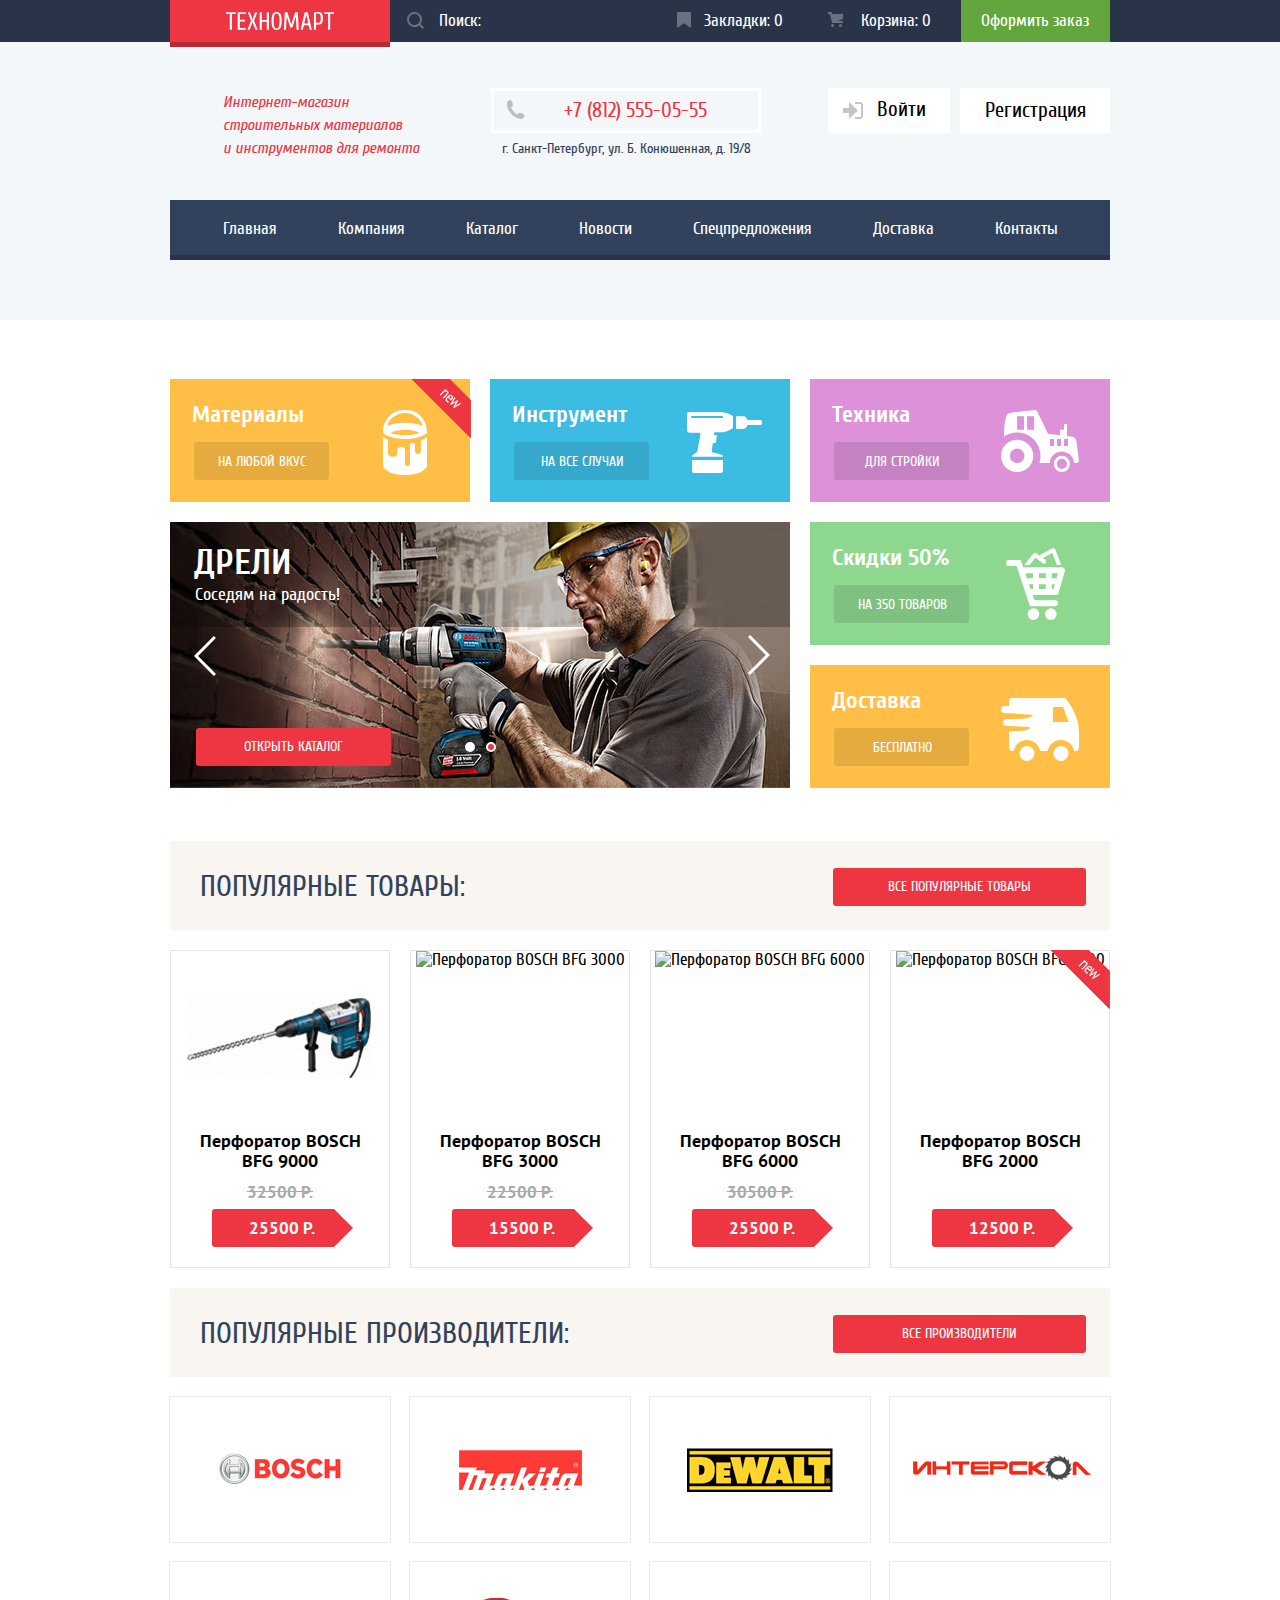
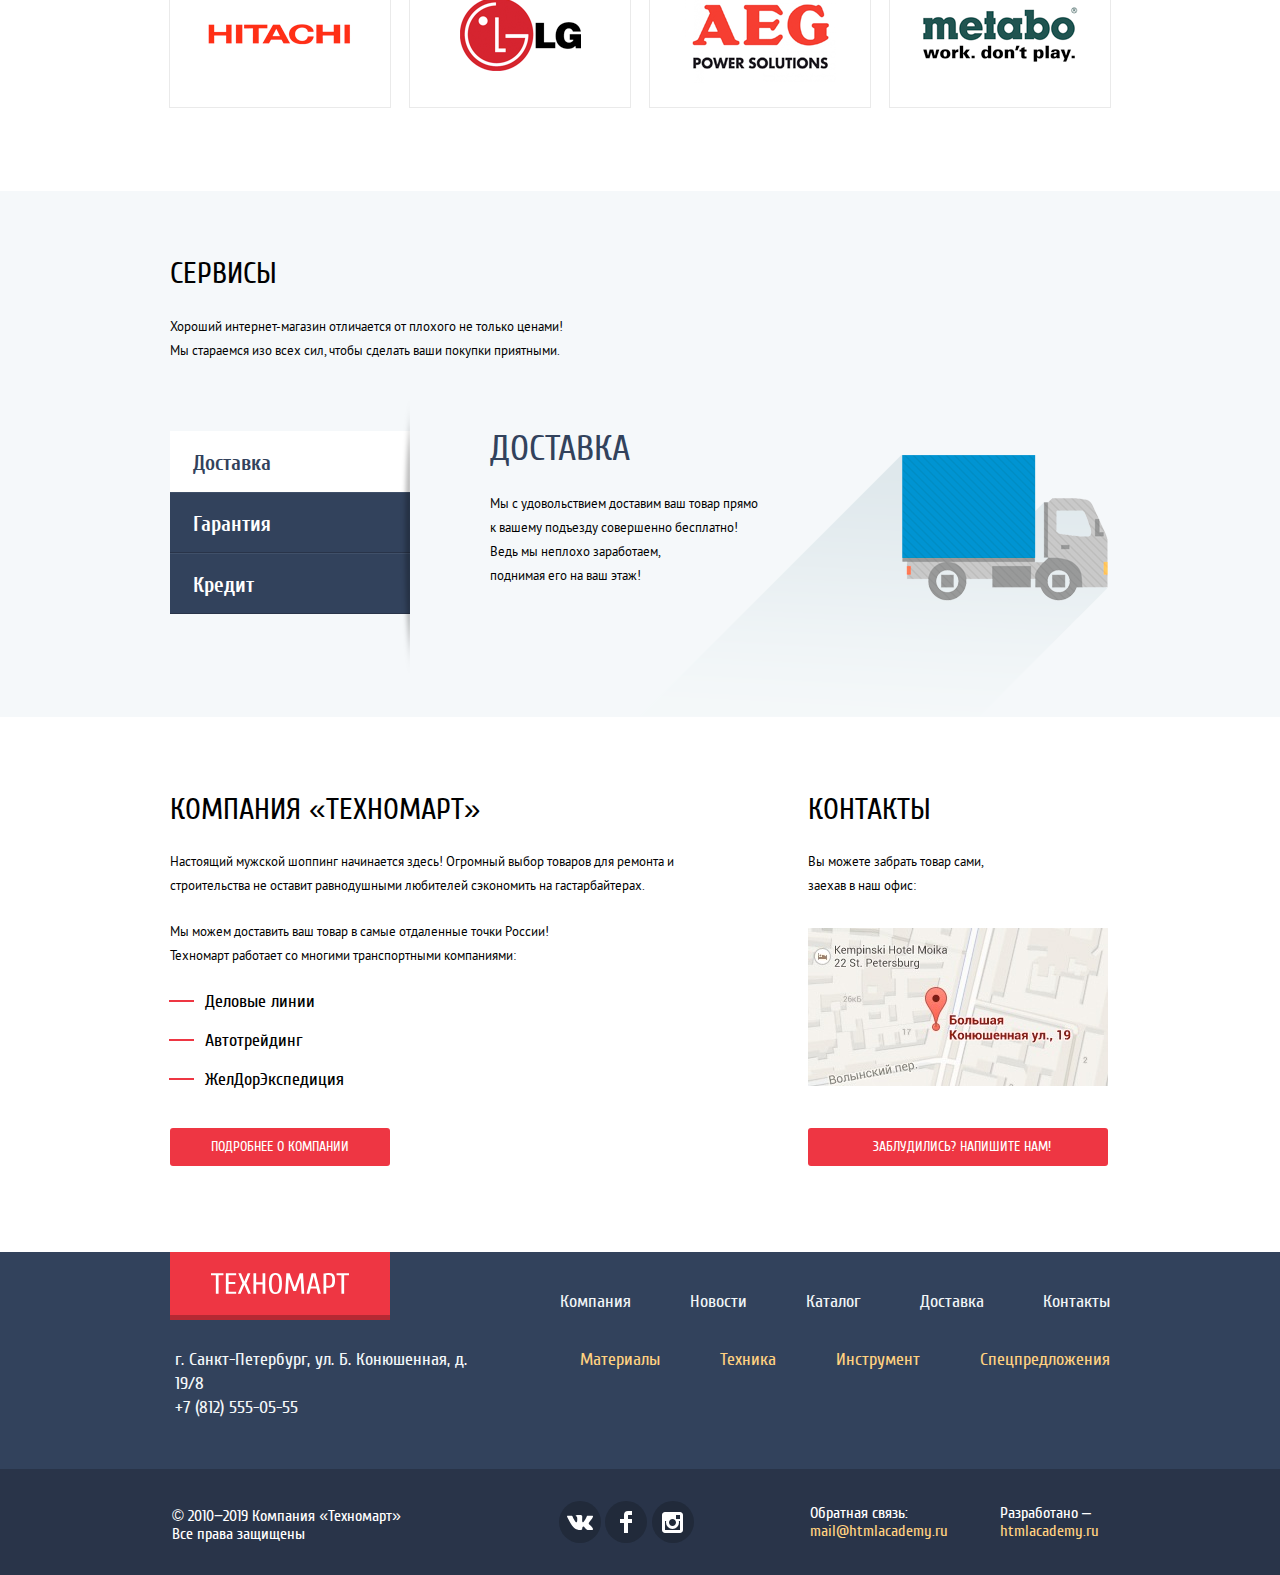
==== commit bdb52732: "8. Оформление контента" ====
--- a/index.html
+++ b/index.html
@@ -179,7 +179,7 @@
               </a>
             </div>
             <div class="image">
-              <img src="img/Perforatorbfg3000.jpg" width="218" height="170" alt="Перфоратор BOSCH BFG 3000">
+              <img src="img/perforatorbfg3000.jpg" width="218" height="170" alt="Перфоратор BOSCH BFG 3000">
             </div>
             <h3 class="product-title">
               <a class="product-title-link" href="#">
@@ -199,7 +199,7 @@
               </a>
             </div>
             <div class="image">
-              <img src="img/Perforatorbfg6000.jpg" width="218" height="170" alt="Перфоратор BOSCH BFG 6000">
+              <img src="img/perforatorbfg6000.jpg" width="218" height="170" alt="Перфоратор BOSCH BFG 6000">
             </div>
             <h3 class="product-title">
               <a class="product-title-link" href="#">
@@ -220,7 +220,7 @@
               </a>
             </div>
             <div class="image">
-              <img src="img/Perforatorbfg2000.jpg" width="218" height="170" alt="Перфоратор BOSCH BFG 2000">
+              <img src="img/perforatorbfg2000.jpg" width="218" height="170" alt="Перфоратор BOSCH BFG 2000">
             </div>
             <h3 class="product-title">
               <a class="product-title-link" href="#">
@@ -259,7 +259,7 @@
           </li>
           <li class="popular-manufacturers-item">
             <a class="manufacturers-link" href="#">
-              <img src="img/logo-interskol.png" width="200" height="88" alt="Логотип производителя Интерскол">
+              <img src="img/logo-interskol.png" width="200" height="31" alt="Логотип производителя Интерскол">
             </a>
           </li>
           <li class="popular-manufacturers-item">
@@ -391,7 +391,7 @@
               <a href="#">Новости</a>
             </li>
             <li class="footer-navigation-item">
-              <a href="#">Каталог</a>
+              <a href="catalog.html">Каталог</a>
             </li>
             <li class="footer-navigation-item">
               <a href="#">Доставка</a>
--- a/css/style.min.css
+++ b/css/style.min.css
@@ -1 +1 @@
-@-webkit-keyframes bounce{0%{-webkit-transform:translateY(-2000px);transform:translateY(-2000px)}70%{-webkit-transform:translateY(30px);transform:translateY(30px)}90%{-webkit-transform:translateY(-10px);transform:translateY(-10px)}to{-webkit-transform:translateY(0);transform:translateY(0)}}@keyframes bounce{0%{-webkit-transform:translateY(-2000px);transform:translateY(-2000px)}70%{-webkit-transform:translateY(30px);transform:translateY(30px)}90%{-webkit-transform:translateY(-10px);transform:translateY(-10px)}to{-webkit-transform:translateY(0);transform:translateY(0)}}@-webkit-keyframes shake{0%,to{-webkit-transform:translateX(0);transform:translateX(0)}10%,30%,50%,70%,90%{-webkit-transform:translateX(-10px);transform:translateX(-10px)}20%,40%,60%,80%{-webkit-transform:translateX(10px);transform:translateX(10px)}}@keyframes shake{0%,to{-webkit-transform:translateX(0);transform:translateX(0)}10%,30%,50%,70%,90%{-webkit-transform:translateX(-10px);transform:translateX(-10px)}20%,40%,60%,80%{-webkit-transform:translateX(10px);transform:translateX(10px)}}@font-face{font-style:normal;font-weight:400;font-family:"Cuprum";src:local("Cuprum"),url(../fonts/cuprum.woff2) format("woff2"),url(../fonts/cuprum.woff) format("woff")}@font-face{font-style:normal;font-weight:700;font-family:"Cuprum";src:local("Cuprum"),url(../fonts/cuprumbold.woff2) format("woff2"),url(../fonts/cuprumbold.woff) format("woff")}@font-face{font-style:normal;font-weight:400;font-family:"PT sans";src:local("PT sans"),url(../fonts/ptsans.woff2) format("woff2"),url(../fonts/ptsans.woff) format("woff")}@font-face{font-style:normal;font-weight:700;font-family:"Ptsans";src:local("Ptsans"),url(../fonts/ptsansbold.woff2) format("woff2"),url(../fonts/ptsansbold.woff) format("woff")}@font-face{font-style:normal;font-weight:400;font-family:"cuprumitalic";src:local("cuprumitalic"),url(../fonts/cuprumitalic.woff2) format("woff2"),url(../fonts/cuprumitalic.woff) format("woff")}body{min-width:960px;margin:0;padding:0;font-weight:400;font-size:17px;line-height:17px;font-family:"Cuprum",Arial,sans-serif;color:#000;background-color:#fff}a{text-decoration:none}img{max-width:100%;height:auto}.visually-hidden:not(:focus):not(:active),input[type=checkbox].visually-hidden,input[type=radio].visually-hidden{position:absolute;width:1px;height:1px;margin:-1px;padding:0;overflow:hidden;white-space:nowrap;border:0;clip:rect(0 0 0 0);-webkit-clip-path:inset(100%);clip-path:inset(100%)}.container{width:940px;margin:0 auto;padding:0 10px}.main-header{padding-bottom:60px;background-color:#f4f7f9}.main-header-logo{display:-webkit-box;display:flex;-webkit-box-pack:center;justify-content:center;-webkit-box-align:center;align-items:center;width:220px;height:42px;background-color:#ee3643;box-shadow:0 5px 0 0 #b52933}.main-header-logo:hover{background-color:#ca2c37}.main-header-logo:active{background-color:#ba2732;box-shadow:0 5px 0 0 #8e1e26}.link-wrapper{display:-webkit-box;display:flex;margin-left:auto}.link-wrapper .header-bookmarks{padding:12px 28px 12px 44px}.link-wrapper .header-basket{padding:12px 30px 12px 50px}.link-wrapper .catalog-basket{padding:12px 25px 12px 50px}.link-wrapper .header-submit-order{padding:12px 21px 12px 20px}.user-navigation,.user-navigation .container{display:-webkit-box;display:flex;-webkit-box-pack:justify;justify-content:space-between;min-height:42px}.user-navigation{margin-bottom:46px;line-height:18px;background-color:#293449}.user-navigation .container{-webkit-box-align:center;align-items:center}.user-navigation a{color:#fff}.main-navigation-link{line-height:18px}.header-basket,.header-bookmarks{position:relative}.header-bookmarks:hover{background-color:#212a3a}.header-bookmarks:active{background-color:#161d29;opacity:.5}.header-bookmarks:hover::before{opacity:1}.header-bookmarks:active::before{opacity:.5}.header-basket::before,.header-bookmarks::before{content:"";position:absolute;top:12px;left:17px;width:14px;height:16px;background-image:url(../img/icon-bookmark.svg);background-repeat:no-repeat;background-position:0 0;opacity:.3}.header-basket{line-height:18px}.catalog-basket{background-color:#ee3643}.header-basket:hover{background-color:#212a3a}.header-basket:active{background-color:#161d29;opacity:.5}.header-basket:hover::before,.search-form:hover svg{opacity:1}.header-basket::before{width:15px;height:15px;background-image:url(../img/icon-cart.svg)}.header-submit-order{margin:0;line-height:18px;background-color:#63a63e}.header-submit-order:hover{background-color:#5fbb2d}.header-basket:active::before,.header-submit-order:active{opacity:.5}.search-field{box-sizing:border-box;width:270px;height:42px;padding-top:11px;padding-bottom:12px;padding-left:49px;background-color:#293449;border:0}.search-field::-webkit-input-placeholder{font-size:17px;line-height:18px;color:#fff}.search-field::-moz-placeholder{font-size:17px;line-height:18px;color:#fff;opacity:1}.search-field:-ms-input-placeholder,.search-field::-ms-input-placeholder{font-size:17px;line-height:18px;color:#fff}.search-field::placeholder{font-size:17px;line-height:18px;color:#fff;opacity:1}.search-field:hover{background-color:#212a3a}.search-field:focus{background-color:#fff;outline:0}.search-field:focus~svg{opacity:1;fill:#ee3643}.catalog-product-item .catalog-popup .button-buy,.catalog-products-item .catalog-popup .button-buy,.search-form{position:relative}.search-form svg{position:absolute;top:12px;left:17px;width:17px;height:17px;opacity:.3;fill:#fff}.store-information .container{display:-webkit-box;display:flex;-webkit-box-pack:justify;-webkit-box-align:start;align-items:flex-start;margin-bottom:39px}.store-title{display:-webkit-box;display:flex;width:199px;min-height:60px;margin-top:0;margin-bottom:0;margin-left:53px;padding-top:3px;font-weight:400;font-size:16px;line-height:23px;font-family:"cuprumitalic",Arial,sans-serif;text-align:left;color:#ee3643}.address-info{width:270px;margin-left:69px}.contacts-address,.contacts-tel{font-style:normal;text-align:center}.contacts-tel{position:relative;display:block;margin-bottom:4px;padding:9px 9px 9px 28px;font-size:21px;line-height:21px;color:#ee3643;border:3px solid #fff}.contacts-tel::before{content:"";position:absolute;top:9px;left:12px;width:19px;height:19px;background-image:url(../img/icon-phone.svg);background-repeat:no-repeat;background-position:0 0}.contacts-address{margin:0;font-size:14px;line-height:24px;color:#32425c}.login-link,.register-link{display:block;padding:11px 24px 13px 49px;font-size:21px;line-height:21px;color:#000;background-color:#fff}.login-link svg{position:absolute;top:14px;left:15px;width:20px;height:17px}.register-link{padding:12px 24px 12px 25px}.button{display:inline-block;box-sizing:border-box;padding:11px;font-weight:400;font-size:14px;line-height:18px;font-family:inherit;vertical-align:middle;text-align:center;color:#fff;text-transform:uppercase;background-color:#ee3643;border:0;border-radius:3px}.catalog-user-navigation-list,.user-wrapper{display:-webkit-box;display:flex;-webkit-box-pack:justify;justify-content:space-between;padding:0}.user-wrapper{-webkit-box-orient:vertical;-webkit-box-direction:normal;flex-direction:column;-webkit-box-align:start;align-items:flex-start;margin:0 0 0 auto}.catalog-user-navigation-list{-webkit-box-align:center;align-items:center;margin:0 0 7px;list-style:none}.catalog-navigation-item{margin:0;padding:0;text-align:center}.user-second-list{display:-webkit-box;display:flex;margin:0 0 0 17px;padding:0;list-style:none}.user-second-item{margin:0;text-align:center;text-decoration:underline}.user-second-item:first-of-type{position:relative;padding-right:32px}.user-second-item:first-of-type::after{content:"";position:absolute;top:7px;right:14px;width:4px;height:4px;background-color:#32425c;border-radius:50%}.user-navigation-list{display:-webkit-box;display:flex;-webkit-box-pack:justify;justify-content:space-between;-webkit-box-align:center;align-items:center;margin:0 0 0 auto;padding:0;list-style:none}.user-navigation-item{position:relative;margin:0;text-align:center;background-color:#fff}.login-link:hover{color:#ee3643}.catalog-name:hover svg path,.login-link:hover svg path,.myaccount-logout:hover svg path{fill:#212a3a}.login-link:active svg{opacity:.3}.user-navigation-item:not(:last-of-type){margin-right:10px}.register-link:hover{color:#ee3643}.login-link:active,.register-link:active{color:rgba(0,0,0,.3)}.store-navigation .container{display:-webkit-box;display:flex;justify-content:space-around;padding:0;background-color:#32425c;box-shadow:inset 0 -5px 0 0 #293449}.store-navigation,.store-navigation-list{display:-webkit-box;display:flex;margin:0}.store-navigation-list{flex-wrap:wrap;justify-content:space-around;padding:0;list-style:none}.store-navigation a[href]:hover{background-color:#293449}.store-navigation a[href]:active{color:rgba(255,255,255,.5);background-color:#1d2739;box-shadow:inset 0 -5px 0 0 #1d2739}.store-navigation a{display:block;padding:20px 30px 23px 31px;color:#fff}.advertising{margin-top:59px;margin-bottom:53px}.advertising-list{display:-webkit-box;display:flex;-webkit-box-pack:justify;justify-content:space-between;margin:0 0 20px;padding:0;list-style:none}.advertising-button{display:inline-block;box-sizing:border-box;min-width:135px;margin-left:2px;padding:11px 20px 9px 21px;font-size:14px;line-height:18px;vertical-align:middle;text-align:center;color:#fff;text-transform:uppercase;background-color:rgba(0,0,0,.1);border:0;border-radius:3px}.advertising-button:hover{background-color:rgba(0,0,0,.2)}.advertising-button:active{background-color:rgba(0,0,0,.3)}.advertising-item{position:relative;box-sizing:border-box;width:300px;min-height:123px;margin:0;padding:21px 21px 21px 22px;background-color:#ffbf47}.advertising-item::before{content:"";position:absolute;top:31px;right:43px;width:44px;height:65px;background-image:url(../img/icon-1.svg);background-repeat:no-repeat;background-position:0 0}.advertising-item:nth-child(2)::before,.advertising-item:nth-child(3)::before{content:"";position:absolute;top:33px;right:28px;width:75px;height:61px;background-image:url(../img/icon-2.svg);background-repeat:no-repeat;background-position:0 0}.advertising-item:nth-child(3)::before{top:31px;right:31px;width:78px;height:62px;background-image:url(../img/icon-3.svg)}.advertising-item:nth-child(2){background-color:#3bbce3}.advertising-item:nth-child(3){background-color:#dc91d8}.advertising-item:nth-child(4){background-color:#8ed78f}.advertising-item:nth-child(5){background-color:#ffc047}.advertising-item .advertising-flag{position:absolute;top:0;right:-.9px;z-index:20;width:60px;height:59px;overflow:hidden;text-indent:-1000px}.advertising-item .flag-new{background:url(../img/new-flag.png) no-repeat 0 0}.advertising-title{margin:0 0 12px;font-weight:700;font-size:24px;line-height:30px;color:#fff}.advertising-second-list{display:-webkit-box;display:flex;-webkit-box-orient:vertical;-webkit-box-direction:normal;flex-direction:column;-webkit-box-pack:justify;justify-content:space-between;-webkit-box-ordinal-group:3;order:2;margin:0;padding:0;list-style:none}.advertising-second-item{position:relative;box-sizing:border-box;width:300px;min-height:123px;margin:0;padding:21px 21px 21px 22px;background-color:#ffbf47}.advertising-second-item::before{content:"";position:absolute;top:26px;right:45px;width:59px;height:72px;background-image:url(../img/icon-4.svg);background-repeat:no-repeat;background-position:0 0}.advertising-second-item:nth-child(2)::before{content:"";position:absolute;top:33px;right:31px;width:78px;height:63px;background-image:url(../img/icon-5.svg);background-repeat:no-repeat;background-position:0 0}.advertising-discount{background-color:#8ed78f}.advertising-wrapper{display:-webkit-box;display:flex;-webkit-box-pack:justify;justify-content:space-between}.slider-indicator{position:absolute;bottom:36px;left:47.5%}.slider-control{position:absolute;top:50%;width:100%}.arrows{background:0 0;border:0;outline:0}.nextarrow,.prevarrow{position:absolute;width:22px;height:40px;background-repeat:no-repeat;background-position:0 0}.prevarrow{top:-19px;left:24px;background-image:url(../img/icon-left.svg)}.nextarrow{top:-20px;right:20px;background-image:url(../img/icon-right.svg)}.main-slider,.slider-list{display:-webkit-box;display:flex;margin:0;padding:0}.main-slider{position:relative;-webkit-box-pack:justify;justify-content:space-between}.slider-list{list-style:none}.slider-item{width:620px;height:266px;margin:0;padding:0}.slider-item img{position:absolute;top:0;left:0;z-index:-1}.slider-item:nth-child(2){display:none}.slider-title{margin:0 auto 2px 24px;padding:23px 0 0;font-weight:700;font-size:36px;line-height:36px;color:#fff;text-transform:uppercase}.slider-text{margin:0 0 0 25px;padding:0;font-size:18px;line-height:24px;color:#fff}.slider-button{position:relative;margin:0;padding:0;border:solid 5px #fff;border-radius:50%;cursor:pointer}.slider-indicator-button{margin-right:7px}.slider-button-current::before{content:"";position:absolute;top:50%;left:50%;width:6px;height:6px;margin:-3px;background-color:#ee3643;border-radius:50%}.slider-main-button{position:absolute;bottom:22px;left:26px;min-width:195px;padding-top:10px;padding-bottom:10px}.slider-main-button:hover{background-color:#ca2c37}.slider-main-button:active{background-color:#ba2732}.slider-arrows-list{list-style:none}.popular-products-title{margin:0;font-weight:400;font-size:30px;line-height:30px;color:#32425c;text-transform:uppercase}.popular-products-title-wrapper{display:-webkit-box;display:flex;-webkit-box-pack:justify;justify-content:space-between;-webkit-box-align:center;align-items:center;margin:0 0 20px;padding:27px 24px 24px 30px;background-color:#f9f5f0}.popular-manufacturers-link h2,.popular-products-link h2{margin:0;font-weight:400;font-size:14px;line-height:18px}.popular-products-link{min-width:253px;margin:0;padding:10px}.popular-products-link:hover{background-color:#ca2c37}.popular-products-link:active{background-color:#ba2732}.catalog-product-item:nth-child(3n+3),.catalog-products-item:nth-child(4n+4){margin-right:0}.catalog-product{width:700px}.catalog-page-wrapper{display:-webkit-box;display:flex;-webkit-box-pack:justify;justify-content:space-between;margin-bottom:60px}.catalog{width:700px;margin:0;padding:0}.catalog-product-list,.catalog-products-list{display:-webkit-box;display:flex;flex-wrap:wrap;-webkit-box-pack:start;justify-content:flex-start;padding:0}.catalog-products-list{margin:0;list-style:none}.catalog-product-list{margin:0 0 32px}.catalog-product-item,.catalog-products-item{position:relative;display:inline-block;width:218px;margin-right:20px;margin-bottom:20px;vertical-align:middle;text-align:center;border:1px solid #e5e5e5}.catalog-product-item:hover,.catalog-products-item:hover{box-shadow:0 10px 25px 0 rgba(41,52,73,.5)}.product-title{font-weight:700;font-size:18px;line-height:20px;font-family:"PT Sans",Arial,sans-serif}.product-title-link{color:#000}.catalog-product-item .catalog-popup,.catalog-products-item .catalog-popup{position:absolute;top:0;left:0;z-index:10;width:218px;height:88px;padding:40px 0;background-color:rgba(255,255,255,.9)}.catalog-product-item .catalog-popup{top:5px;padding:39px 0}.catalog-product-item .catalog-popup .button-buy::before,.catalog-products-item .catalog-popup .button-buy::before{content:"";position:absolute;top:8px;left:12px;width:15px;height:15px;background-image:url(../img/icon-cart.svg);background-repeat:no-repeat;background-position:0 0}.catalog-products-item .catalog-popup .button-buy{color:#fff;border-bottom-color:#367315}.catalog-products-item .catalog-popup .button-bookmarks,.catalog-products-item .catalog-popup .button-buy{display:block;width:129px;margin:0 auto 7px;padding:7px 0;font-size:14px;line-height:18px;text-transform:uppercase;text-decoration:none;background-color:#63a63e;border:3px solid #63a63e;border-radius:3px}.catalog-product-item .catalog-popup .button-buy{color:#fff;border-bottom-color:#367315}.catalog-product-item .catalog-popup .button-bookmarks,.catalog-product-item .catalog-popup .button-buy{display:block;width:129px;margin:0 auto 8px;padding:7px 0;font-size:14px;line-height:18px;text-transform:uppercase;text-decoration:none;background-color:#63a63e;border:3px solid #63a63e;border-radius:3px}.catalog-product-item .button-buy:hover,.catalog-products-item .button-buy:hover{background-color:#5fbb2d;border:3px solid #5fbb2d;border-bottom-color:#367315}.catalog-product-item .button-buy:active,.catalog-products-item .button-buy:active{background-color:#518534;border:3px solid #518534}.catalog-product-item .catalog-popup .button-bookmarks:hover,.catalog-products-item .catalog-popup .button-bookmarks:hover{border:3px solid #32425c;border-bottom-color:#32425c}.catalog-name:active svg,.catalog-product-item .button-bookmarks:active,.catalog-products-item .button-bookmarks:active,.myaccount-logout:active svg{opacity:.3}.catalog-product-item .catalog-popup .button-bookmarks,.catalog-products-item .catalog-popup .button-bookmarks{color:#32425c;background:#fff;border-bottom-color:#63a63e}.catalog-product-item .catalog-popup,.catalog-products-item .catalog-popup{display:none}.catalog-product-item:hover .catalog-popup,.catalog-products-item:hover .catalog-popup{display:block;background-color:#fff}.catalog-product-item .image,.catalog-products-item .image{width:218px;height:170px}.catalog-product-item .image img,.catalog-products-item .image img{max-width:100%}.catalog-product-item .product-title,.catalog-products-item .product-title{min-height:40px;margin-top:10px;margin-bottom:12px;padding:0 25px}.catalog-product-item .product-title{margin-bottom:10px}.catalog-product-item .old-price,.catalog-products-item .old-price{min-height:20px;margin-top:15px;margin-bottom:10px;color:#a9a9a9;text-decoration:line-through}.old-price{font-weight:700;font-size:17px;line-height:18px;font-family:"PT Sans",Arial,sans-serif;text-transform:uppercase}.old-price-no{visibility:hidden}.catalog-product-item .current-price,.catalog-products-item .current-price{position:relative;width:80px;margin:8px auto 20px 41px;padding:10px 30px;color:#fff;background:#ee3643;border-radius:3px}.catalog-product-item .current-price{margin:10px auto 20px 41px}.current-price{font-weight:700;font-size:17px;line-height:18px;font-family:"PT Sans",Arial,sans-serif;text-transform:uppercase}.catalog-product-item .current-price:after,.catalog-products-item .current-price:after{content:"";position:absolute;top:0;right:-20px;width:0;height:0;border:19px solid #fff;border-left-color:#ee3643}.catalog-product-item .current-price:after{right:-23px}.catalog-product-item .flag,.catalog-products-item .flag{position:absolute;top:-1px;right:-1px;z-index:20;width:60px;height:60px;overflow:hidden;text-indent:-1000px}.catalog-product-item .flag-new,.catalog-products-item .flag-new{background:url(../img/new-flag.png) no-repeat 0 0}.popular-manufacturers{margin-bottom:64px}.popular-manufacturers-link{min-width:253px;margin:0;padding:10px}.popular-manufacturers-link:hover{background-color:#ca2c37}.popular-manufacturers-link:active{background-color:#ba2732}.popular-manufacturers-title,.services h2{margin:0;font-weight:400;font-size:30px;line-height:30px;color:#32425c;text-transform:uppercase}.popular-manufacturers-list,.popular-manufacturers-title-wrapper{display:-webkit-box;display:flex;-webkit-box-pack:justify;justify-content:space-between}.popular-manufacturers-title-wrapper{-webkit-box-align:center;align-items:center;margin:0 0 20px;padding:27px 24px 24px 30px;background-color:#f9f5f0}.popular-manufacturers-list{flex-wrap:wrap;margin:0;padding:0;list-style:none}.popular-manufacturers-item{display:-webkit-box;display:flex;-webkit-box-pack:center;justify-content:center;-webkit-box-align:center;align-items:center;width:220px;height:145px;margin:0 0 20px;padding:0;outline:1px solid #eaeaea}.popular-manufacturers-item img{display:block}.popular-manufacturers-item:hover{box-shadow:0 10px 25px 0 rgba(41,52,73,.5)}.popular-manufacturers-item:active{box-shadow:0 4px 10px 0 rgba(41,52,73,.5);opacity:.3}.services{margin-bottom:78px;background-color:#f5f8fa}.services-toggles-list{position:relative;margin:0 80px 0 0;padding:0;list-style:none}.services-toggles-list::after{content:"";position:absolute;top:-30px;right:0;width:10px;height:279px;background-image:url(../img/services-shadow.png);background-repeat:no-repeat;background-position:0 0}.services-list{margin:0;padding:0;list-style:none}.services-button{display:inline-block;box-sizing:border-box;min-width:240px;padding:16px 23px 13px;font-weight:700;font-size:21px;line-height:30px;vertical-align:middle;text-align:left;color:#fff;background-color:#32425c;border-top:1px solid #405069;border-right:none;border-bottom:1px solid #293449;border-left:none;outline:0}.services-button:hover{background-color:#293449}.delivery-button-current{padding:17px 23px 14px;border:0}.delivery-button-current,.delivery-button-current:hover{color:#32425c;background-color:#fff}.services h2{margin:0 0 26px;color:#000}.services-title{padding-top:68px}.services p{font-size:13px;line-height:24px;font-family:"PT Sans",Arial,sans-serif;color:#000}.services-text{width:399px;margin:0 0 68px;padding:0}.credit-text{width:279px;margin:0 0 28px}.delivery-text{width:275px}.services-delivery{background-image:url(../img/delivery.png);background-repeat:no-repeat;background-position:99% 96%}.services-item{width:620px;min-height:286px}.services-guarantee{display:none;background-image:url(../img/guarantee.png);background-repeat:no-repeat;background-position:99% 96%}.guarantee-text{width:379px;margin:0;padding:0}.about h2,.services-item h3{margin:0 0 25px;font-weight:400;text-transform:uppercase}.services-item h3{width:275px;padding:0;font-size:36px;line-height:36px;color:#32425c}.credit-title,.guarantee-title{line-height:24px}.services-credit{display:none;background-image:url(../img/credit.png);background-repeat:no-repeat;background-position:99% 96%}.credit-request-button{min-width:195px;margin:0;background-color:#ff5357}.credit-request-button:hover{background-color:#ca2c37}.credit-request-button:active{background-color:#ba2732}.about,.services-wrapper{display:-webkit-box;display:flex}.services-wrapper{position:relative}.about{margin-bottom:86px}.about-column-right{width:302px;margin-left:auto}.about-column-right img{margin-bottom:39px}.about-column-left{width:520px}.about h2{font-size:30px;line-height:30px;color:#000}.about-text{width:390px;margin:0 0 22px;font-size:13px;line-height:24px;font-family:"PT Sans",Arial,sans-serif;color:#000}.about-text-first{width:520px}.about-list{margin:0;padding:0;list-style:none}.about-item{position:relative;margin:0 0 15px;padding-left:35px}.about-item:nth-child(2){margin-bottom:15px}.about-item:last-of-type{margin-bottom:36px}.about-item-text{margin:0;padding:0;font-size:18px;line-height:24px;color:#000}.about-item-text:nth-child(2n){margin-bottom:10px}.about-item::before{content:"";position:absolute;top:10px;left:-1px;width:25px;height:2px;background-color:#ee3643}.about-button{min-width:220px;padding:10px}.about-button:hover{background-color:#ca2c37}.about-button:active{background-color:#ba2732}.contacts-text{width:180px;margin:0 0 30px;font-size:13px;line-height:24px;font-family:"PT Sans",Arial,sans-serif;color:#000}.minimap-wrapper{display:block}.contact-button{min-width:300px;padding:10px 10px 10px 18px}.contact-button:hover{background-color:#ca2c37}.contact-button:active{background-color:#ba2732}.footer-logo-wrapper{display:-webkit-box;display:flex;-webkit-box-pack:center;justify-content:center;-webkit-box-align:center;align-items:center;width:220px;height:68px;background-color:#ee3643;box-shadow:0 5px 0 0 #b52933}.footer-logo-wrapper:hover{background-color:#ca2c37}.footer-logo-wrapper:active{background-color:#ba2732;box-shadow:0 5px 0 0 #8e1e26}.footer-navigation-list{display:-webkit-box;display:flex;flex-wrap:wrap;-webkit-box-pack:justify;justify-content:space-between;-webkit-box-align:end;align-items:flex-end;margin:0;padding:38px 0 34px;list-style:none}.main-footer{background-color:#32425c}.main-footer-logo{-webkit-box-pack:center;justify-content:center;-webkit-box-align:center;align-items:center;width:220px;height:63px;margin-bottom:33px;background-color:#ee3643;box-shadow:0 5px 0 0 #b52933}.main-footer-logo:hover,.modal-close:hover::after,.modal-close:hover::before{background-color:#ca2c37}.main-footer-logo:active{background-color:#ba2732;box-shadow:0 5px 0 0 #8e1e26}.footer-wrapper,.main-footer-logo{display:-webkit-box;display:flex}.left-footer-wrapper,.right-footer-wrapper{display:-webkit-box;display:flex;-webkit-box-orient:vertical;-webkit-box-direction:normal;flex-direction:column}.left-footer-wrapper{margin-bottom:49px}.right-footer-wrapper{width:550px;margin-left:auto}.footer-navigation a,.footer-secondary-navigation a{font-size:18px;line-height:24px;color:#f1f5f7}.footer-navigation a[href]:hover{text-decoration:underline}.footer-navigation a[href]:active{text-decoration:none;opacity:.5}.filter ul,.footer-secondary-navigation{margin:0;padding:0}.footer-secondary-navigation a{color:#ffd180}.footer-secondary-navigation a[href]:hover{text-decoration:underline}.footer-secondary-navigation a[href]:active{text-decoration:none;opacity:.5}.footer-secondary-navigation-list{display:-webkit-box;display:flex;flex-wrap:wrap;-webkit-box-pack:end;justify-content:flex-end;margin:0;padding:0;list-style:none;text-align:right}.footer-secondary-navigation-item:not(:last-of-type){margin-right:60px}.footer-contacts{width:323px;margin-left:5px;font-style:normal}.footer-contacts-wrapper{display:-webkit-box;display:flex;-webkit-box-pack:justify;justify-content:space-between;width:300px;margin:0;padding:0}.footer-contacts a,.footer-contacts p{margin:0;padding:0;font-size:18px;line-height:24px;color:#f3f7f9}.footer-contacts p,.footer-contacts-tel{font-style:normal}.footer-contacts a{display:block}.footer-social{background-color:#293449}.footer-social .container,.footer-social-list{display:-webkit-box;display:flex;flex-wrap:wrap;-webkit-box-pack:justify;justify-content:space-between}.footer-social .container{-webkit-box-align:center;align-items:center;padding-top:32px;padding-bottom:32px}.copyright{width:233px;margin:5px 92px 0 2px;padding:0;font-size:16px;line-height:18px;color:#fff}.footer-social-list{width:135px;margin:0 55px 0 0;padding:0;list-style:none}.social-button{display:-webkit-box;display:flex;-webkit-box-pack:center;justify-content:center;-webkit-box-align:center;align-items:center;width:42px;height:42px;background-color:#212a3a;border-radius:50%}.social-button:active,.social-button:hover{background-color:#ee3643}.contacts-developer,.contacts-email{width:140px;margin:0;padding:0;font-size:16px;line-height:18px;color:#fff}.contacts-developer{width:100px;padding:0 10px 0 0}.contacts-link{font-size:16px;line-height:18px;color:#ffd180}.contacts-link:hover{text-decoration:underline}.contacts-link:active{color:#e13643;text-decoration:none}.contacts-wrapper{display:-webkit-box;display:flex;width:288px}.modal p{margin:0}.filter-input:hover+label,.modal-button{color:#000}.contact-form{display:-webkit-box;display:flex;flex-wrap:wrap;-webkit-box-pack:center;justify-content:center}.modal{position:fixed;top:50%;left:50%;z-index:30;display:none;width:620px;margin-top:-150px;background-color:#fff;box-shadow:inset 0 7px 0 #ee3643,0 20px 40px rgba(0,1,1,.75);-webkit-transform:translateX(-50%);transform:translateX(-50%)}.modal-close{position:absolute;top:15px;right:20px;width:21px;height:21px;font-size:0;background-color:transparent;border:0;cursor:pointer}.modal-close::after,.modal-close::before{content:"";position:absolute;top:9px;left:-1px;width:25px;height:4px;background-color:#ee3643;border:0;outline:0}.modal-close::before{-webkit-transform:rotate(45deg);transform:rotate(45deg)}.modal-close::after{-webkit-transform:rotate(-45deg);transform:rotate(-45deg)}.modal-close:active::after,.modal-close:active::before{background-color:#ba2732}.modal-show{display:block;-webkit-animation:bounce .6s;animation:bounce .6s}.modal-error{-webkit-animation:shake .6s;animation:shake .6s}.contact-form input[type=email],.contact-form input[type=text],.modal textarea{box-sizing:border-box;width:100%;padding:8px 15px;font-weight:400;font-size:13px;line-height:18px;font-family:"PT Sans",Arial,sans-serif;color:#a9a9a9;background-color:#fff;border:2px solid #d7dcde;border-radius:2px;outline:0}.modal textarea{max-width:460px;min-height:114px;padding:8px 14px}.label-email,.label-name,.label-text{margin-bottom:11px}.contact-form input[type=email]:invalid,.contact-form input[type=text]:invalid{border-color:#e74246}.modal label{display:block;font-size:18px;line-height:18px}.contact-form-name{width:220px;padding-right:20px}.contact-form-email{width:220px}.contact-form-info{min-height:38px}.contact-form-info:not(:last-of-type){margin-top:48px;margin-bottom:20px}.contact-form-info:last-of-type{width:460px;margin-bottom:37px}.contact-form input:hover,.contact-form textarea:hover{border-color:#b4b9bb}.contact-form input:focus,.contact-form textarea:focus{color:#999;border-color:#ee3643}.send-button-wrapper{padding:36px 80px;background-color:#f4f4f4}.send-button{min-width:460px;font-size:14px;line-height:18px;color:#fff}.send-button:hover{background-color:#ca2c37}.send-button:active{background-color:#ba2732}.send-button:focus{outline:0}.modal-cart-popup{position:fixed;top:50%;left:50%;z-index:30;display:none;width:620px;margin-top:-150px;background-color:#fff;box-shadow:inset 0 7px 0 #ee3643,0 20px 40px 0 rgba(41,52,73,.75);-webkit-transform:translateX(-50%);transform:translateX(-50%)}.modal-cart-text{position:relative;margin:68px 0;padding:0 125px 0 179px;font-size:30px;line-height:30px}.modal-cart-text::before{content:"";position:absolute;top:-20px;left:80px;width:66px;height:66px;background-image:url(../img/icon-mark.svg)}.modal-button-wrapper{display:-webkit-box;display:flex;-webkit-box-pack:justify;justify-content:space-between;margin:0;padding:37px 80px;background-color:#f1f1f1}.modal-cart-ordering{width:220px}.modal-cart-ordering:hover{width:220px;background-color:#ca2c37}.modal-cart-ordering:active{width:220px;background-color:#ba2732}.modal-cart-continue{width:220px;font-size:14px;line-height:18px;color:#000;background-color:#fff}.modal-cart-close{right:10px}.modal-map-popup{position:fixed;top:50%;left:50%;z-index:30;display:none;width:940px;height:446px;margin-top:-150px;box-shadow:0 0 20px rgba(0,1,1,.75);-webkit-transform:translateX(-50%);transform:translateX(-50%)}.modal-map-close{top:7px;right:7px}.catalog-name,.myaccount-logout{position:relative;display:block;background-color:#fff}.catalog-name{padding:11px 7px 13px 46px;font-size:21px;line-height:21px;color:#000}.catalog-name svg{position:absolute;top:13px;left:13px;width:20px;height:18px}.myaccount-logout{padding:22.5px 30px}.myaccount-logout svg{position:absolute;top:50%;right:0;width:20px;height:17px;-webkit-transform:translate(-50%,-50%);transform:translate(-50%,-50%)}.catalog-name:active{color:rgba(0,0,0,.3)}.catalog-navigation-item:not(:first-child){text-decoration:underline}.catalog-orders,.catalog-profile{font-size:16px;line-height:18px;color:#32425c}.catalog-orders:hover{color:#ee3643}.catalog-orders:active{color:rgba(0,0,0,.3)}.catalog-profile:hover{color:#ee3643}.catalog-profile:active{color:rgba(0,0,0,.3)}.breadcrumbs-list{display:-webkit-box;display:flex;-webkit-box-pack:justify;justify-content:flex-start;width:355px;margin:22px 0 20px;padding:0;list-style:none}.breadcrumbs-list li{margin-right:40px}.breadcrumbs-catalog,.bredcrumbs-index{position:relative}.breadcrumbs-item:not(:first-of-type){position:relative}.breadcrumbs-item::before{content:"";position:absolute;top:4px;left:-28px;display:inline-block;padding:4px;vertical-align:middle;border:1px solid #c5c9d1;border-width:0 1px 1px 0;-webkit-transform:rotate(-45deg);transform:rotate(-45deg)}.catalog-title{margin:0 0 16px;padding:28px 30px 31px;font-weight:400;font-size:30px;line-height:30px;color:#32425c;text-transform:uppercase;background-color:#f2f6f8}.breadcrumbs-list a{font-size:13px}.filters{width:220px}.breadcrumbs-list a,.filters h2,.price-controls input{line-height:18px;font-family:"PT Sans",Arial,sans-serif}.breadcrumbs-list a,.filters h2,.legend-price{color:#000;text-transform:uppercase}.filters h2{margin:0 0 12px;padding:13px 19px 7px;font-weight:400;font-size:13px;background-color:#f7f3ec}.legend-price{margin-bottom:14px;font-weight:700;font-size:17px;line-height:30px;font-family:"PT Sans",Arial,sans-serif}.filter .filter-price{margin-bottom:16px;padding-bottom:28px;border-bottom:1px solid #e5e5e5}.range-filter{width:220px;margin:0}.range-controls{position:relative;height:38px;margin-bottom:13px;padding-top:39px;padding-right:20px;padding-left:20px;background-color:#f7f3ec;border-radius:5px}.range-controls .scale{height:2px;background-color:#d7dcde}.range-controls .bar{width:80%;height:2px;background-color:#00ca74}.range-controls .toggle{position:absolute;top:31px;left:0;width:4px;height:4px;padding:0;background-color:#ababab;border:8px solid #fff;border-radius:50%;box-shadow:0 2px 1px 0 #cfcfcf;cursor:pointer}.range-controls .toggle-min{left:18px}.range-controls .toggle-max{left:160px}.price-controls{display:-webkit-box;display:flex;-webkit-box-pack:justify;justify-content:space-between}.price-controls label{display:inline-block;width:50%;vertical-align:middle;text-transform:uppercase}.price-controls input{width:60px;padding:8px 15px 8px 20px;font-size:17px;text-align:center;background:#f7f3ec;border:0;border-radius:5px}.min-price{position:relative}.min-price::after{content:"";position:absolute;top:18px;right:-6px;width:10px;height:1px;background-color:#444}.max-price{text-align:right}.legend-checkbox{margin-bottom:14px}.legend-power{margin-bottom:13px}.filter-list{list-style:none}.filter legend,.filter-item-option{font-family:"PT Sans",Arial,sans-serif;color:#000;text-transform:uppercase}.filter legend{padding:0;font-weight:700;font-size:17px;line-height:30px}.filter fieldset{margin:0;padding:0;border:0}.filter .filter-manufacturers{margin-bottom:20px;border-bottom:1px solid #e5e5e5}.filter .filter-power{margin-bottom:58px}.filter-item-option{margin-bottom:20px;padding-left:36px;font-size:15px;line-height:20px}.filter-item-option label{position:relative;display:block}.filter-input-checkbox+label::before{content:"";position:absolute;top:0;left:-35px;width:27px;height:27px;background-image:url(../img/checkbox-off.svg);background-repeat:no-repeat;background-position:0 0;opacity:.5}.filter-input-checkbox:checked~label::before{background:url(../img/checkbox-on.svg) no-repeat 0 0}.filter-input-radio+label::before{content:"";position:absolute;top:-1px;left:-35px;width:27px;height:27px;background-image:url(../img/radio-off.svg);background-repeat:no-repeat;background-position:0 0;opacity:.5}.filter-input-radio:checked~label::before{background:url(../img/radio-on.svg) no-repeat 0 0}.filter-input-radio:checked+label::after:focus{background-image:url(../img/radio-on.svg);background-repeat:no-repeat;background-position:0 0}.filter-input:not(:disabled)+label:hover,.filter-input:not(:disabled)+label:hover::after,.filter-input:not(:disabled)+label:hover::before,.filter-input:not(:disabled):focus+label,.filter-input:not(:disabled):focus+label::after,.filter-input:not(:disabled):focus+label::before{color:#000;opacity:1}.filter-input:disabled+label{opacity:.2}.filter-button{min-width:140px;padding-top:11px;padding-bottom:7px;font-size:13px;line-height:18px;font-family:"PT Sans",Arial,sans-serif;color:#000;background-color:#fff;border:1px solid #e5e5e5;border-radius:3px}.filter-button:focus,.filter-button:hover{background-color:#fff;border:1px solid #bdc6ca;border-radius:3px}.filter-button[href]:active,.filter-button[href]:focus{background-color:#fff;border:1px solid #ee3643;border-radius:3px}.sort h2{margin:0;font-weight:400;font-family:"PT Sans",Arial,sans-serif;color:#000;text-transform:uppercase}.sort-list{display:-webkit-box;display:flex;margin:0;padding:0;list-style:none}.sort h2,.sort-item,.sort-link{font-size:13px;line-height:18px}.sort-item{font-family:"PT Sans",Arial,sans-serif}.sort-link{margin-right:69px;color:rgba(0,0,0,.3);text-transform:uppercase;border-bottom:1px solid #ee3643;border-bottom-style:dotted}.sort-item .current{color:#ee3643;border-bottom:none;cursor:default}.sort-item .sort-link:active,.sort-item .sort-link:focus{color:#ee3643;border:0}.sort-item:last-child .sort-link{margin-right:25px}.sort-link:focus,.sort-link:hover{color:#000;border-bottom:1px solid #ee3643}.sort-arrow{margin-left:20px}.sort-arrow::before{content:"";display:inline-block;vertical-align:middle;border:10px solid #a6a6a6;border-right-width:5.5px;border-right-color:transparent;border-left-width:5.5px;border-left-color:transparent;opacity:.2}.sort-arrow-down::before{border-bottom-width:0}.sort-arrow-up::before{border-top-width:0}.sort-arrow-down:focus::before,.sort-arrow-down:hover::before{border-top-color:#000;border-bottom-color:#000;opacity:1}.sort-arrow-up:focus::before,.sort-arrow-up:hover::before{border-top-color:#a6a6a6;border-bottom-color:#a6a6a6;opacity:1}.sort-arrow-current::before,.sort-arrow-current:active::before,.sort-arrow:active::before{border-top-color:#ee3643;border-bottom-color:#ee3643;opacity:1}.catalog-filter,.catalog-filter-wrapper{display:-webkit-box;display:flex;-webkit-box-pack:justify;justify-content:space-between;-webkit-box-align:center;align-items:center}.catalog-filter{margin:0 0 21px;padding:12px 17px 8px 19px;background-color:#f7f3ec}.catalog-filter-wrapper{margin:0}.pagination-item:last-child .pagination-link{display:inline-block;min-width:140px;margin-right:0;padding-top:9px;padding-bottom:9px;vertical-align:middle}.pagination-link{min-width:38px;margin-right:10px;padding-top:10px;padding-bottom:10px;font-size:13px;line-height:18px;font-family:"PT Sans",Arial,sans-serif;text-align:center;color:#000;background-color:#fff;border:1px solid #e5e5e5;border-radius:3px}.pagination-item:nth-child(2) .pagination-link,.pagination-item:nth-child(3) .pagination-link{padding-top:9px;padding-bottom:9px}.pagination-list{display:-webkit-box;display:flex;margin:0;padding:0;list-style:none}.pagination-list .current{min-width:38px;color:#fff;background-color:#ee3643;border:0;cursor:default}.pagination-link[href]:active,.pagination-link[href]:focus{color:#fff;background-color:#ee3643;border:0;cursor:default}.pagination-link[href]:hover{background-color:#fff;border:solid 1px #bdc6ca}.pagination-link[href]:active{color:#000;background-color:#fff;border:solid 1px #ee3643}.product-description{background-color:#f4f7f9}.product-description h2{margin:0;padding:64px 0 27px;font-weight:400;font-size:30px;line-height:30px;color:#000;text-transform:uppercase}.product-description p{margin:0;padding:0;font-size:13px;line-height:24px;font-family:"PT Sans",Arial,sans-serif;color:#000}.product-description-text{padding-bottom:0}.product-description-text:last-of-type{padding-bottom:70px}
+@-webkit-keyframes bounce{0%{-webkit-transform:translateY(-2000px);transform:translateY(-2000px)}70%{-webkit-transform:translateY(30px);transform:translateY(30px)}90%{-webkit-transform:translateY(-10px);transform:translateY(-10px)}to{-webkit-transform:translateY(0);transform:translateY(0)}}@keyframes bounce{0%{-webkit-transform:translateY(-2000px);transform:translateY(-2000px)}70%{-webkit-transform:translateY(30px);transform:translateY(30px)}90%{-webkit-transform:translateY(-10px);transform:translateY(-10px)}to{-webkit-transform:translateY(0);transform:translateY(0)}}@-webkit-keyframes shake{0%,to{-webkit-transform:translateX(0);transform:translateX(0)}10%,30%,50%,70%,90%{-webkit-transform:translateX(-10px);transform:translateX(-10px)}20%,40%,60%,80%{-webkit-transform:translateX(10px);transform:translateX(10px)}}@keyframes shake{0%,to{-webkit-transform:translateX(0);transform:translateX(0)}10%,30%,50%,70%,90%{-webkit-transform:translateX(-10px);transform:translateX(-10px)}20%,40%,60%,80%{-webkit-transform:translateX(10px);transform:translateX(10px)}}@font-face{font-style:normal;font-weight:400;font-family:"Cuprum";src:local("Cuprum"),url(../fonts/cuprum.woff2) format("woff2"),url(../fonts/cuprum.woff) format("woff")}@font-face{font-style:normal;font-weight:700;font-family:"Cuprum";src:local("Cuprum"),url(../fonts/cuprumbold.woff2) format("woff2"),url(../fonts/cuprumbold.woff) format("woff")}@font-face{font-style:normal;font-weight:400;font-family:"PT sans";src:local("PT sans"),url(../fonts/ptsans.woff2) format("woff2"),url(../fonts/ptsans.woff) format("woff")}@font-face{font-style:normal;font-weight:700;font-family:"PT sans";src:local("PT sans"),url(../fonts/ptsansbold.woff2) format("woff2"),url(../fonts/ptsansbold.woff) format("woff")}@font-face{font-style:normal;font-weight:400;font-family:"cuprumitalic";src:local("cuprumitalic"),url(../fonts/cuprumitalic.woff2) format("woff2"),url(../fonts/cuprumitalic.woff) format("woff")}body{min-width:960px;margin:0;padding:0;font-weight:400;font-size:17px;line-height:17px;font-family:"Cuprum","Arial",sans-serif;color:#000;background-color:#fff}a{text-decoration:none}img{max-width:100%;height:auto}.visually-hidden:not(:focus):not(:active),input[type=checkbox].visually-hidden,input[type=radio].visually-hidden{position:absolute;width:1px;height:1px;margin:-1px;padding:0;overflow:hidden;white-space:nowrap;border:0;clip:rect(0 0 0 0);-webkit-clip-path:inset(100%);clip-path:inset(100%)}.container{width:940px;margin:0 auto;padding:0 10px}.main-header{padding-bottom:60px;background-color:#f4f7f9}.main-header-logo{display:-webkit-box;display:flex;-webkit-box-pack:center;justify-content:center;-webkit-box-align:center;align-items:center;width:220px;height:42px;background-color:#ee3643;box-shadow:0 5px 0 0 #b52933}.main-header-logo[href]:hover{background-color:#ca2c37}.main-header-logo[href]:active{background-color:#ba2732;box-shadow:0 5px 0 0 #8e1e26}.link-wrapper{display:-webkit-box;display:flex;margin-left:auto}.link-wrapper .header-bookmarks{padding:12px 28px 12px 44px}.link-wrapper .header-basket{padding:12px 30px 12px 50px}.link-wrapper .catalog-basket{padding:12px 25px 12px 50px}.link-wrapper .header-submit-order{padding:12px 21px 12px 20px}.user-navigation,.user-navigation .container{display:-webkit-box;display:flex;-webkit-box-pack:justify;justify-content:space-between;min-height:42px}.user-navigation{margin-bottom:46px;line-height:18px;background-color:#293449}.user-navigation .container{-webkit-box-align:center;align-items:center}.user-navigation a{color:#fff}.main-navigation-link{line-height:18px}.header-basket,.header-bookmarks{position:relative}.header-bookmarks:hover{background-color:#212a3a}.header-bookmarks:active{background-color:#161d29;opacity:.5}.header-bookmarks:hover::before{opacity:1}.header-bookmarks:active::before{opacity:.5}.header-basket::before,.header-bookmarks::before{content:"";position:absolute;top:12px;left:17px;width:14px;height:16px;background-image:url(../img/icon-bookmark.svg);background-repeat:no-repeat;background-position:0 0;opacity:.3}.header-basket{line-height:18px}.catalog-basket{background-color:#ee3643}.header-basket:hover{background-color:#212a3a}.header-basket:active{background-color:#161d29;opacity:.5}.header-basket:hover::before,.search-form:hover svg{opacity:1}.header-basket::before{width:15px;height:15px;background-image:url(../img/icon-cart.svg)}.header-submit-order{margin:0;line-height:18px;background-color:#63a63e}.header-submit-order:hover{background-color:#5fbb2d}.header-basket:active::before,.header-submit-order:active{opacity:.5}.search-field{box-sizing:border-box;width:270px;height:42px;padding-top:11px;padding-bottom:12px;padding-left:49px;background-color:#293449;border:0}.search-field::-webkit-input-placeholder{font-size:17px;line-height:18px;color:#fff}.search-field::-moz-placeholder{font-size:17px;line-height:18px;color:#fff;opacity:1}.search-field:-ms-input-placeholder,.search-field::-ms-input-placeholder{font-size:17px;line-height:18px;color:#fff}.search-field::placeholder{font-size:17px;line-height:18px;color:#fff;opacity:1}.search-field:hover{background-color:#212a3a}.search-field:focus{background-color:#fff;outline:0}.search-field:focus~svg{opacity:1;fill:#ee3643}.search-form{position:relative}.search-form svg{position:absolute;top:12px;left:17px;width:17px;height:17px;opacity:.3;fill:#fff}.store-information .container{display:-webkit-box;display:flex;-webkit-box-pack:justify;-webkit-box-align:start;align-items:flex-start;margin-bottom:39px}.store-title{display:-webkit-box;display:flex;width:199px;min-height:60px;margin-top:0;margin-bottom:0;margin-left:53px;padding-top:3px;font-weight:400;font-size:16px;line-height:23px;font-family:"cuprumitalic",Arial,sans-serif;text-align:left;color:#ee3643}.address-info{width:270px;margin-left:69px}.contacts-address,.contacts-tel{font-style:normal;text-align:center}.contacts-tel{position:relative;display:block;margin-bottom:4px;padding:9px 9px 9px 28px;font-size:21px;line-height:21px;color:#ee3643;border:3px solid #fff}.contacts-tel::before{content:"";position:absolute;top:9px;left:12px;width:19px;height:19px;background-image:url(../img/icon-phone.svg);background-repeat:no-repeat;background-position:0 0}.contacts-address{margin:0;font-size:14px;line-height:24px;color:#32425c}.login-link,.register-link{display:block;padding:11px 24px 13px 49px;font-size:21px;line-height:21px;color:#000;background-color:#fff}.login-link svg{position:absolute;top:14px;left:15px;width:20px;height:17px}.register-link{padding:12px 24px 12px 25px}.button{display:inline-block;box-sizing:border-box;padding:11px;font-weight:400;font-size:14px;line-height:18px;font-family:inherit;vertical-align:middle;text-align:center;color:#fff;text-transform:uppercase;background-color:#ee3643;border:0;border-radius:3px}.catalog-user-navigation-list,.user-wrapper{display:-webkit-box;display:flex;-webkit-box-pack:justify;justify-content:space-between;padding:0}.user-wrapper{-webkit-box-orient:vertical;-webkit-box-direction:normal;flex-direction:column;-webkit-box-align:start;align-items:flex-start;margin:0 0 0 auto}.catalog-user-navigation-list{-webkit-box-align:center;align-items:center;margin:0 0 7px;list-style:none}.catalog-navigation-item{margin:0;padding:0;text-align:center}.user-second-list{display:-webkit-box;display:flex;margin:0 0 0 17px;padding:0;list-style:none}.user-second-item{margin:0;text-align:center;text-decoration:underline}.user-second-item:first-of-type{position:relative;padding-right:32px}.user-second-item:first-of-type::after{content:"";position:absolute;top:7px;right:14px;width:4px;height:4px;background-color:#32425c;border-radius:50%}.user-navigation-list{display:-webkit-box;display:flex;-webkit-box-pack:justify;justify-content:space-between;-webkit-box-align:center;align-items:center;margin:0 0 0 auto;padding:0;list-style:none}.user-navigation-item{position:relative;margin:0;text-align:center;background-color:#fff}.login-link:hover{color:#ee3643}.catalog-name:hover svg path,.login-link:hover svg path,.myaccount-logout:hover svg path{fill:#212a3a}.login-link:active svg{opacity:.3}.user-navigation-item:not(:last-of-type){margin-right:10px}.register-link:hover{color:#ee3643}.login-link:active,.register-link:active{color:rgba(0,0,0,.3)}.store-navigation .container{display:-webkit-box;display:flex;justify-content:space-around;padding:0;background-color:#32425c;box-shadow:inset 0 -5px 0 0 #293449}.store-navigation,.store-navigation-list{display:-webkit-box;display:flex;margin:0}.store-navigation-list{flex-wrap:wrap;justify-content:space-around;padding:0;list-style:none}.store-navigation a[href]:hover{background-color:#293449}.store-navigation a[href]:active{color:rgba(255,255,255,.5);background-color:#1d2739;box-shadow:inset 0 -5px 0 0 #1d2739}.store-navigation a{display:block;padding:20px 30px 23px 31px;color:#fff}.advertising{margin-top:59px;margin-bottom:53px}.advertising-list{display:-webkit-box;display:flex;-webkit-box-pack:justify;justify-content:space-between;margin:0 0 20px;padding:0;list-style:none}.advertising-button{display:inline-block;box-sizing:border-box;min-width:135px;margin-left:2px;padding:11px 20px 9px 21px;font-size:14px;line-height:18px;vertical-align:middle;text-align:center;color:#fff;text-transform:uppercase;background-color:rgba(0,0,0,.1);border:0;border-radius:3px}.advertising-button:hover{background-color:rgba(0,0,0,.2)}.advertising-button:active{background-color:rgba(0,0,0,.3)}.advertising-item{position:relative;box-sizing:border-box;width:300px;min-height:123px;margin:0;padding:21px 21px 21px 22px;background-color:#ffbf47}.advertising-item::before{content:"";position:absolute;top:31px;right:43px;width:44px;height:65px;background-image:url(../img/icon-1.svg);background-repeat:no-repeat;background-position:0 0}.advertising-item:nth-child(2)::before,.advertising-item:nth-child(3)::before{content:"";position:absolute;top:33px;right:28px;width:75px;height:61px;background-image:url(../img/icon-2.svg);background-repeat:no-repeat;background-position:0 0}.advertising-item:nth-child(3)::before{top:31px;right:31px;width:78px;height:62px;background-image:url(../img/icon-3.svg)}.advertising-item:nth-child(2){background-color:#3bbce3}.advertising-item:nth-child(3){background-color:#dc91d8}.advertising-item:nth-child(4){background-color:#8ed78f}.advertising-item:nth-child(5){background-color:#ffc047}.advertising-item .advertising-flag{position:absolute;top:0;right:-.9px;z-index:20;width:60px;height:59px;overflow:hidden;text-indent:-1000px}.advertising-item .flag-new{background:url(../img/new-flag.png) no-repeat 0 0}.advertising-title{margin:0 0 12px;font-weight:700;font-size:24px;line-height:30px;color:#fff}.advertising-second-list{display:-webkit-box;display:flex;-webkit-box-orient:vertical;-webkit-box-direction:normal;flex-direction:column;-webkit-box-pack:justify;justify-content:space-between;-webkit-box-ordinal-group:3;order:2;margin:0;padding:0;list-style:none}.advertising-second-item{position:relative;box-sizing:border-box;width:300px;min-height:123px;margin:0;padding:21px 21px 21px 22px;background-color:#ffbf47}.advertising-second-item::before{content:"";position:absolute;top:26px;right:45px;width:59px;height:72px;background-image:url(../img/icon-4.svg);background-repeat:no-repeat;background-position:0 0}.advertising-second-item:nth-child(2)::before{content:"";position:absolute;top:33px;right:31px;width:78px;height:63px;background-image:url(../img/icon-5.svg);background-repeat:no-repeat;background-position:0 0}.advertising-discount{background-color:#8ed78f}.advertising-wrapper{display:-webkit-box;display:flex;-webkit-box-pack:justify;justify-content:space-between}.slider-indicator{position:absolute;bottom:36px;left:47.5%}.slider-control{position:absolute;top:50%;width:100%}.arrows{background:0 0;border:0;outline:0}.nextarrow,.prevarrow{position:absolute;width:22px;height:40px;background-repeat:no-repeat;background-position:0 0}.prevarrow{top:-19px;left:24px;background-image:url(../img/icon-left.svg)}.nextarrow{top:-20px;right:20px;background-image:url(../img/icon-right.svg)}.main-slider,.slider-list{display:-webkit-box;display:flex;margin:0;padding:0}.main-slider{position:relative;-webkit-box-pack:justify;justify-content:space-between}.slider-list{list-style:none}.slider-item{width:620px;height:266px;margin:0;padding:0}.slider-item img{position:absolute;top:0;left:0;z-index:-1}.slider-item:nth-child(2){display:none}.slider-title{margin:0 auto 2px 24px;padding:23px 0 0;font-weight:700;font-size:36px;line-height:36px;color:#fff;text-transform:uppercase}.slider-text{margin:0 0 0 25px;padding:0;font-size:18px;line-height:24px;color:#fff}.slider-button{position:relative;margin:0;padding:0;border:solid 5px #fff;border-radius:50%;cursor:pointer}.slider-indicator-button{margin-right:7px}.slider-button-current::before{content:"";position:absolute;top:50%;left:50%;width:6px;height:6px;margin:-3px;background-color:#ee3643;border-radius:50%}.slider-main-button{position:absolute;bottom:22px;left:26px;min-width:195px;padding-top:10px;padding-bottom:10px}.slider-main-button:hover{background-color:#ca2c37}.slider-main-button:active{background-color:#ba2732}.slider-arrows-list{list-style:none}.popular-products-title{margin:0;font-weight:400;font-size:30px;line-height:30px;color:#32425c;text-transform:uppercase}.popular-products-title-wrapper{display:-webkit-box;display:flex;-webkit-box-pack:justify;justify-content:space-between;-webkit-box-align:center;align-items:center;margin:0 0 20px;padding:27px 24px 24px 30px;background-color:#f9f5f0}.popular-manufacturers-link h2,.popular-products-link h2{margin:0;font-weight:400;font-size:14px;line-height:18px}.popular-products-link{min-width:253px;margin:0;padding:10px}.popular-products-link:hover{background-color:#ca2c37}.popular-products-link:active{background-color:#ba2732}.catalog-product-item:nth-child(3n+3),.catalog-products-item:nth-child(4n+4){margin-right:0}.catalog-product{width:700px}.catalog-page-wrapper{display:-webkit-box;display:flex;-webkit-box-pack:justify;justify-content:space-between;margin-bottom:60px}.catalog{width:700px;margin:0;padding:0}.catalog-product-list,.catalog-products-list{display:-webkit-box;display:flex;flex-wrap:wrap;-webkit-box-pack:start;justify-content:flex-start;padding:0}.catalog-products-list{margin:0;list-style:none}.catalog-product-list{margin:0 0 32px}.catalog-product-item,.catalog-products-item{position:relative;display:inline-block;width:218px;margin-right:20px;margin-bottom:20px;vertical-align:middle;text-align:center;border:1px solid #e5e5e5}.catalog-product-item:hover,.catalog-products-item:hover{box-shadow:0 10px 25px 0 rgba(41,52,73,.5)}.product-title{font-weight:700;font-size:18px;line-height:20px;font-family:"PT Sans",Arial,sans-serif}.product-title-link{color:#000}.catalog-product-item .catalog-popup,.catalog-products-item .catalog-popup{position:absolute;top:0;left:0;z-index:10;width:218px;height:88px;padding:40px 0;background-color:rgba(255,255,255,.9)}.catalog-product-item .catalog-popup{top:5px;padding:39px 0}.button-buy{position:relative}.button-buy::before,.services-toggles-list::after{content:"";position:absolute;background-repeat:no-repeat;background-position:0 0}.button-buy::before{top:8px;left:12px;width:15px;height:15px;background-image:url(../img/icon-cart.svg)}.catalog-products-item .button-bookmarks{margin:0 auto 7px}.catalog-product-item .button-bookmarks,.catalog-product-item .button-buy,.catalog-products-item .button-bookmarks,.catalog-products-item .button-buy{display:block;width:129px;padding:7px 0;font-size:14px;line-height:18px;text-transform:uppercase;text-decoration:none;background-color:#63a63e;border:3px solid #63a63e;border-radius:3px}.catalog-products-item .button-buy{margin:0 auto 7px;color:#fff;border-bottom-color:#367315}.catalog-product-item .button-bookmarks,.catalog-product-item .button-buy{margin:0 auto 8px}.catalog-product-item .button-buy{color:#fff;border-bottom-color:#367315}.catalog-product-item .button-buy:hover,.catalog-products-item .button-buy:hover{background-color:#5fbb2d;border:3px solid #5fbb2d;border-bottom-color:#367315}.catalog-product-item .button-buy:active,.catalog-products-item .button-buy:active{background-color:#518534;border:3px solid #518534}.catalog-product-item .button-bookmarks:hover,.catalog-products-item .button-bookmarks:hover{border:3px solid #32425c;border-bottom-color:#32425c}.catalog-name:active svg,.catalog-product-item .button-bookmarks:active,.catalog-products-item .button-bookmarks:active,.myaccount-logout:active svg{opacity:.3}.catalog-product-item .button-bookmarks,.catalog-products-item .button-bookmarks{color:#32425c;background:#fff;border-bottom-color:#63a63e}.catalog-product-item .catalog-popup,.catalog-products-item .catalog-popup{display:none}.catalog-product-item:hover .catalog-popup,.catalog-products-item:hover .catalog-popup{display:block;background-color:#fff}.catalog-product-item .image,.catalog-products-item .image{width:218px;height:170px}.catalog-product-item .image img,.catalog-products-item .image img{max-width:100%}.catalog-product-item .product-title,.catalog-products-item .product-title{min-height:40px;margin-top:10px;margin-bottom:12px;padding:0 25px}.catalog-product-item .product-title{margin-bottom:10px}.catalog-product-item .old-price,.catalog-products-item .old-price{min-height:20px;margin-top:15px;margin-bottom:10px;color:#a9a9a9;text-decoration:line-through}.old-price{font-weight:700;font-size:17px;line-height:18px;font-family:"PT Sans",Arial,sans-serif;text-transform:uppercase}.old-price-no{visibility:hidden}.catalog-product-item .current-price,.catalog-products-item .current-price{position:relative;width:80px;margin:8px auto 20px 41px;padding:10px 30px;color:#fff;background:#ee3643;border-radius:3px}.catalog-product-item .current-price{margin:10px auto 20px 41px}.current-price{font-weight:700;font-size:17px;line-height:18px;font-family:"PT Sans",Arial,sans-serif;text-transform:uppercase}.catalog-product-item .current-price:after,.catalog-products-item .current-price:after{content:"";position:absolute;top:0;right:-20px;width:0;height:0;border:19px solid #fff;border-left-color:#ee3643}.catalog-product-item .current-price:after{right:-23px}.catalog-product-item .flag,.catalog-products-item .flag{position:absolute;top:-1px;right:-1px;z-index:20;width:60px;height:60px;overflow:hidden;text-indent:-1000px}.catalog-product-item .flag-new,.catalog-products-item .flag-new{background:url(../img/new-flag.png) no-repeat 0 0}.popular-manufacturers{margin-bottom:64px}.popular-manufacturers-link{min-width:253px;margin:0;padding:10px}.popular-manufacturers-link:hover{background-color:#ca2c37}.popular-manufacturers-link:active{background-color:#ba2732}.popular-manufacturers-title,.services h2{margin:0;font-weight:400;font-size:30px;line-height:30px;color:#32425c;text-transform:uppercase}.popular-manufacturers-list,.popular-manufacturers-title-wrapper{display:-webkit-box;display:flex;-webkit-box-pack:justify;justify-content:space-between}.popular-manufacturers-title-wrapper{-webkit-box-align:center;align-items:center;margin:0 0 20px;padding:27px 24px 24px 30px;background-color:#f9f5f0}.popular-manufacturers-list{flex-wrap:wrap;margin:0;padding:0;list-style:none}.popular-manufacturers-item{display:-webkit-box;display:flex;-webkit-box-pack:center;justify-content:center;-webkit-box-align:center;align-items:center;width:220px;height:145px;margin:0 0 20px;padding:0;outline:1px solid #eaeaea}.popular-manufacturers-item img{display:block}.popular-manufacturers-item:hover{box-shadow:0 10px 25px 0 rgba(41,52,73,.5)}.popular-manufacturers-item:active{box-shadow:0 4px 10px 0 rgba(41,52,73,.5);opacity:.3}.services{margin-bottom:78px;background-color:#f5f8fa}.services-toggles-list{position:relative;margin:0 80px 0 0;padding:0;list-style:none}.services-toggles-list::after{top:-30px;right:0;width:10px;height:279px;background-image:url(../img/services-shadow.png)}.services-list{margin:0;padding:0;list-style:none}.services-button{display:inline-block;box-sizing:border-box;min-width:240px;padding:16px 23px 13px;font-weight:700;font-size:21px;line-height:30px;vertical-align:middle;text-align:left;color:#fff;background-color:#32425c;border-top:1px solid #405069;border-right:none;border-bottom:1px solid #293449;border-left:none;outline:0}.services-button:hover{background-color:#293449}.delivery-button-current{padding:17px 23px 14px;border:0}.delivery-button-current,.delivery-button-current:hover{color:#32425c;background-color:#fff}.services h2{margin:0 0 26px;color:#000}.services-title{padding-top:68px}.services p{font-size:13px;line-height:24px;font-family:"PT Sans",Arial,sans-serif;color:#000}.services-text{width:399px;margin:0 0 68px;padding:0}.credit-text{width:279px;margin:0 0 28px}.delivery-text{width:275px}.services-delivery{background-image:url(../img/delivery.png);background-repeat:no-repeat;background-position:99% 96%}.services-item{width:620px;min-height:286px}.services-guarantee{display:none;background-image:url(../img/guarantee.png);background-repeat:no-repeat;background-position:99% 96%}.guarantee-text{width:379px;margin:0;padding:0}.about h2,.services-item h3{margin:0 0 25px;font-weight:400;text-transform:uppercase}.services-item h3{width:275px;padding:0;font-size:36px;line-height:36px;color:#32425c}.credit-title,.guarantee-title{line-height:24px}.services-credit{display:none;background-image:url(../img/credit.png);background-repeat:no-repeat;background-position:99% 96%}.credit-request-button{min-width:195px;margin:0;background-color:#ff5357}.credit-request-button:hover{background-color:#ca2c37}.credit-request-button:active{background-color:#ba2732}.about,.services-wrapper{display:-webkit-box;display:flex}.services-wrapper{position:relative}.about{margin-bottom:86px}.about-column-right{width:302px;margin-left:auto}.about-column-right img{margin-bottom:39px}.about-column-left{width:520px}.about h2{font-size:30px;line-height:30px;color:#000}.about-text{width:390px;margin:0 0 22px;font-size:13px;line-height:24px;font-family:"PT Sans",Arial,sans-serif;color:#000}.about-text-first{width:520px}.about-list{margin:0;padding:0;list-style:none}.about-item{position:relative;margin:0 0 15px;padding-left:35px}.about-item:nth-child(2){margin-bottom:15px}.about-item:last-of-type{margin-bottom:36px}.about-item-text{margin:0;padding:0;font-size:18px;line-height:24px;color:#000}.about-item-text:nth-child(2n){margin-bottom:10px}.about-item::before{content:"";position:absolute;top:10px;left:-1px;width:25px;height:2px;background-color:#ee3643}.about-button{min-width:220px;padding:10px}.about-button:hover{background-color:#ca2c37}.about-button:active{background-color:#ba2732}.contacts-text{width:180px;margin:0 0 30px;font-size:13px;line-height:24px;font-family:"PT Sans",Arial,sans-serif;color:#000}.minimap-wrapper{display:block}.contact-button{min-width:300px;padding:10px 10px 10px 18px}.contact-button:hover{background-color:#ca2c37}.contact-button:active{background-color:#ba2732}.footer-logo-wrapper{display:-webkit-box;display:flex;-webkit-box-pack:center;justify-content:center;-webkit-box-align:center;align-items:center;width:220px;height:68px;background-color:#ee3643;box-shadow:0 5px 0 0 #b52933}.footer-logo-wrapper:hover,.main-footer-logo[href]:hover,.modal-close:hover::after,.modal-close:hover::before{background-color:#ca2c37}.footer-logo-wrapper:active,.main-footer-logo[href]:active{background-color:#ba2732;box-shadow:0 5px 0 0 #8e1e26}.footer-navigation-list{display:-webkit-box;display:flex;flex-wrap:wrap;-webkit-box-pack:justify;justify-content:space-between;-webkit-box-align:end;align-items:flex-end;margin:0;padding:38px 0 34px;list-style:none}.main-footer{background-color:#32425c}.main-footer-logo{-webkit-box-pack:center;justify-content:center;-webkit-box-align:center;align-items:center;width:220px;height:63px;margin-bottom:33px;background-color:#ee3643;box-shadow:0 5px 0 0 #b52933}.footer-wrapper,.main-footer-logo{display:-webkit-box;display:flex}.left-footer-wrapper,.right-footer-wrapper{display:-webkit-box;display:flex;-webkit-box-orient:vertical;-webkit-box-direction:normal;flex-direction:column}.left-footer-wrapper{margin-bottom:49px}.right-footer-wrapper{width:550px;margin-left:auto}.footer-navigation a,.footer-secondary-navigation a{font-size:18px;line-height:24px;color:#f1f5f7}.footer-navigation a[href]:hover{text-decoration:underline}.footer-navigation a[href]:active{text-decoration:none;opacity:.5}.filter ul,.footer-secondary-navigation{margin:0;padding:0}.footer-secondary-navigation a{color:#ffd180}.footer-secondary-navigation a[href]:hover{text-decoration:underline}.footer-secondary-navigation a[href]:active{text-decoration:none;opacity:.5}.footer-secondary-navigation-list{display:-webkit-box;display:flex;flex-wrap:wrap;-webkit-box-pack:end;justify-content:flex-end;margin:0;padding:0;list-style:none;text-align:right}.footer-secondary-navigation-item:not(:last-of-type){margin-right:60px}.footer-contacts{width:323px;margin-left:5px;font-style:normal}.footer-contacts-wrapper{display:-webkit-box;display:flex;-webkit-box-pack:justify;justify-content:space-between;width:300px;margin:0;padding:0}.footer-contacts a,.footer-contacts p{margin:0;padding:0;font-size:18px;line-height:24px;color:#f3f7f9}.footer-contacts p,.footer-contacts-tel{font-style:normal}.footer-contacts a{display:block}.footer-social{background-color:#293449}.footer-social .container,.footer-social-list{display:-webkit-box;display:flex;flex-wrap:wrap;-webkit-box-pack:justify;justify-content:space-between}.footer-social .container{-webkit-box-align:center;align-items:center;padding-top:32px;padding-bottom:32px}.copyright{width:233px;margin:5px 92px 0 2px;padding:0;font-size:16px;line-height:18px;color:#fff}.footer-social-list{width:135px;margin:0 55px 0 0;padding:0;list-style:none}.social-button{display:-webkit-box;display:flex;-webkit-box-pack:center;justify-content:center;-webkit-box-align:center;align-items:center;width:42px;height:42px;background-color:#212a3a;border-radius:50%}.social-button:active,.social-button:hover{background-color:#ee3643}.contacts-developer,.contacts-email{width:140px;margin:0;padding:0;font-size:16px;line-height:18px;color:#fff}.contacts-developer{width:100px;padding:0 10px 0 0}.contacts-link{font-size:16px;line-height:18px;color:#ffd180}.contacts-link:hover{text-decoration:underline}.contacts-link:active{color:#e13643;text-decoration:none}.contacts-wrapper{display:-webkit-box;display:flex;width:288px}.modal p{margin:0}.filter-input:hover+label,.modal-button{color:#000}.contact-form{display:-webkit-box;display:flex;flex-wrap:wrap;-webkit-box-pack:center;justify-content:center}.modal{position:fixed;top:50%;left:50%;z-index:30;display:none;width:620px;margin-top:-150px;background-color:#fff;box-shadow:inset 0 7px 0 #ee3643,0 20px 40px rgba(0,1,1,.75);-webkit-transform:translateX(-50%);transform:translateX(-50%)}.modal-close{position:absolute;top:15px;right:20px;width:21px;height:21px;font-size:0;background-color:transparent;border:0;cursor:pointer}.modal-close::after,.modal-close::before{content:"";position:absolute;top:9px;left:-1px;width:25px;height:4px;background-color:#ee3643;border:0;outline:0}.modal-close::before{-webkit-transform:rotate(45deg);transform:rotate(45deg)}.modal-close::after{-webkit-transform:rotate(-45deg);transform:rotate(-45deg)}.modal-close:active::after,.modal-close:active::before{background-color:#ba2732}.modal-show{display:block;-webkit-animation:bounce .6s;animation:bounce .6s}.modal-error{-webkit-animation:shake .6s;animation:shake .6s}.contact-form input[type=email],.contact-form input[type=text],.modal textarea{box-sizing:border-box;width:100%;padding:8px 15px;font-weight:400;font-size:13px;line-height:18px;font-family:"PT Sans","Arial",sans-serif;color:#a9a9a9;background-color:#fff;border:2px solid #d7dcde;border-radius:2px;outline:0}.modal textarea{max-width:460px;min-height:114px;padding:8px 14px}.label-email,.label-name,.label-text{margin-bottom:11px}.contact-form input[type=email]:invalid,.contact-form input[type=text]:invalid{border-color:#e74246}.modal label{display:block;font-size:18px;line-height:18px}.contact-form-name{width:220px;padding-right:20px}.contact-form-email{width:220px}.contact-form-info{min-height:38px}.contact-form-info:not(:last-of-type){margin-top:48px;margin-bottom:20px}.contact-form-info:last-of-type{width:460px;margin-bottom:37px}.contact-form input:hover,.contact-form textarea:hover{border-color:#b4b9bb}.contact-form input:focus,.contact-form textarea:focus{color:#999;border-color:#ee3643}.send-button-wrapper{padding:36px 80px;background-color:#f4f4f4}.send-button{min-width:460px;font-size:14px;line-height:18px;color:#fff}.send-button:hover{background-color:#ca2c37}.send-button:active{background-color:#ba2732}.send-button:focus{outline:0}.modal-cart-popup{position:fixed;top:50%;left:50%;z-index:30;display:none;width:620px;margin-top:-150px;background-color:#fff;box-shadow:inset 0 7px 0 #ee3643,0 20px 40px 0 rgba(41,52,73,.75);-webkit-transform:translateX(-50%);transform:translateX(-50%)}.modal-cart-text{position:relative;margin:68px 0;padding:0 125px 0 179px;font-size:30px;line-height:30px}.modal-cart-text::before{content:"";position:absolute;top:-20px;left:80px;width:66px;height:66px;background-image:url(../img/icon-mark.svg)}.modal-button-wrapper{display:-webkit-box;display:flex;-webkit-box-pack:justify;justify-content:space-between;margin:0;padding:37px 80px;background-color:#f1f1f1}.modal-cart-ordering{width:220px}.modal-cart-ordering:hover{width:220px;background-color:#ca2c37}.modal-cart-ordering:active{width:220px;background-color:#ba2732}.modal-cart-continue{width:220px;font-size:14px;line-height:18px;color:#000;background-color:#fff}.modal-cart-close{right:10px}.modal-map-popup{position:fixed;top:50%;left:50%;z-index:30;display:none;width:940px;height:446px;margin-top:-150px;box-shadow:0 0 20px rgba(0,1,1,.75);-webkit-transform:translateX(-50%);transform:translateX(-50%)}.modal-map-close{top:7px;right:7px}.catalog-name,.myaccount-logout{position:relative;display:block;background-color:#fff}.catalog-name{padding:11px 7px 13px 46px;font-size:21px;line-height:21px;color:#000}.catalog-name svg{position:absolute;top:13px;left:13px;width:20px;height:18px}.myaccount-logout{padding:22.5px 30px}.myaccount-logout svg{position:absolute;top:50%;right:0;width:20px;height:17px;-webkit-transform:translate(-50%,-50%);transform:translate(-50%,-50%)}.catalog-name:active{color:rgba(0,0,0,.3)}.catalog-navigation-item:not(:first-child){text-decoration:underline}.catalog-orders,.catalog-profile{font-size:16px;line-height:18px;color:#32425c}.catalog-orders:hover{color:#ee3643}.catalog-orders:active{color:rgba(0,0,0,.3)}.catalog-profile:hover{color:#ee3643}.catalog-profile:active{color:rgba(0,0,0,.3)}.breadcrumbs-list{display:-webkit-box;display:flex;-webkit-box-pack:justify;justify-content:flex-start;width:355px;margin:22px 0 20px;padding:0;list-style:none}.breadcrumbs-list li{margin-right:40px}.breadcrumbs-catalog,.bredcrumbs-index{position:relative}.breadcrumbs-item:not(:first-of-type){position:relative}.breadcrumbs-item::before{content:"";position:absolute;top:4px;left:-28px;display:inline-block;padding:4px;vertical-align:middle;border:1px solid #c5c9d1;border-width:0 1px 1px 0;-webkit-transform:rotate(-45deg);transform:rotate(-45deg)}.catalog-title{margin:0 0 16px;padding:28px 30px 31px;font-weight:400;font-size:30px;line-height:30px;color:#32425c;text-transform:uppercase;background-color:#f2f6f8}.breadcrumbs-list a{font-size:13px}.filters{width:220px}.breadcrumbs-list a,.filters h2,.price-controls input{line-height:18px;font-family:"PT Sans","Arial",sans-serif}.breadcrumbs-list a,.filters h2,.legend-price{color:#000;text-transform:uppercase}.filters h2{margin:0 0 12px;padding:13px 19px 7px;font-weight:400;font-size:13px;background-color:#f7f3ec}.legend-price{margin-bottom:14px;font-weight:700;font-size:17px;line-height:30px;font-family:"PT Sans","Arial",sans-serif}.filter .filter-price{margin-bottom:16px;padding-bottom:28px;border-bottom:1px solid #e5e5e5}.range-filter{width:220px;margin:0}.range-controls{position:relative;height:38px;margin-bottom:13px;padding-top:39px;padding-right:20px;padding-left:20px;background-color:#f7f3ec;border-radius:5px}.range-controls .scale{height:2px;background-color:#d7dcde}.range-controls .bar{width:80%;height:2px;background-color:#00ca74}.range-controls .toggle{position:absolute;top:31px;left:0;width:4px;height:4px;padding:0;background-color:#ababab;border:8px solid #fff;border-radius:50%;box-shadow:0 2px 1px 0 #cfcfcf;cursor:pointer}.range-controls .toggle-min{left:18px}.range-controls .toggle-max{left:160px}.price-controls{display:-webkit-box;display:flex;-webkit-box-pack:justify;justify-content:space-between}.price-controls label{display:inline-block;width:50%;vertical-align:middle;text-transform:uppercase}.price-controls input{width:60px;padding:8px 15px 8px 20px;font-size:17px;text-align:center;background:#f7f3ec;border:0;border-radius:5px}.min-price{position:relative}.min-price::after{content:"";position:absolute;top:18px;right:-6px;width:10px;height:1px;background-color:#444}.max-price{text-align:right}.legend-checkbox{margin-bottom:14px}.legend-power{margin-bottom:13px}.filter-list{list-style:none}.filter legend,.filter-item-option{font-family:"PT Sans","Arial",sans-serif;color:#000;text-transform:uppercase}.filter legend{padding:0;font-weight:700;font-size:17px;line-height:30px}.filter fieldset{margin:0;padding:0;border:0}.filter .filter-manufacturers{margin-bottom:20px;border-bottom:1px solid #e5e5e5}.filter .filter-power{margin-bottom:58px}.filter-item-option{margin-bottom:20px;padding-left:36px;font-size:15px;line-height:20px}.filter-item-option label{position:relative;display:block}.filter-input-checkbox+label::before{content:"";position:absolute;top:0;left:-35px;width:27px;height:27px;background-image:url(../img/checkbox-off.svg);background-repeat:no-repeat;background-position:0 0;opacity:.5}.filter-input-checkbox:checked~label::before{background:url(../img/checkbox-on.svg) no-repeat 0 0}.filter-input-radio+label::before{content:"";position:absolute;top:-1px;left:-35px;width:27px;height:27px;background-image:url(../img/radio-off.svg);background-repeat:no-repeat;background-position:0 0;opacity:.5}.filter-input-radio:checked~label::before{background:url(../img/radio-on.svg) no-repeat 0 0}.filter-input-radio:checked+label::after:focus{background-image:url(../img/radio-on.svg);background-repeat:no-repeat;background-position:0 0}.filter-input:not(:disabled)+label:hover,.filter-input:not(:disabled)+label:hover::after,.filter-input:not(:disabled)+label:hover::before,.filter-input:not(:disabled):focus+label,.filter-input:not(:disabled):focus+label::after,.filter-input:not(:disabled):focus+label::before{color:#000;opacity:1}.filter-input:disabled+label{opacity:.2}.filter-button{min-width:140px;padding-top:11px;padding-bottom:7px;font-size:13px;line-height:18px;font-family:"PT Sans","Arial",sans-serif;color:#000;background-color:#fff;border:1px solid #e5e5e5;border-radius:3px}.filter-button:focus,.filter-button:hover{background-color:#fff;border:1px solid #bdc6ca;border-radius:3px}.filter-button[href]:active,.filter-button[href]:focus{background-color:#fff;border:1px solid #ee3643;border-radius:3px}.sort h2{margin:0;font-weight:400;font-family:"PT Sans","Arial",sans-serif;color:#000;text-transform:uppercase}.sort-list{display:-webkit-box;display:flex;margin:0;padding:0;list-style:none}.sort h2,.sort-item,.sort-link{font-size:13px;line-height:18px}.sort-item{font-family:"PT Sans","Arial",sans-serif}.sort-link{margin-right:69px;color:rgba(0,0,0,.3);text-transform:uppercase;border-bottom:1px solid #ee3643;border-bottom-style:dotted}.sort-item .current{color:#ee3643;border-bottom:none;cursor:default}.sort-item .sort-link[href]:active,.sort-item .sort-link[href]:focus{color:#ee3643;border:0}.sort-item:last-child .sort-link{margin-right:25px}.sort-link[href]:focus,.sort-link[href]:hover{color:#000;border-bottom:1px solid #ee3643}.sort-arrow{margin-left:20px}.sort-arrow::before{content:"";display:inline-block;vertical-align:middle;border:10px solid #a6a6a6;border-right-width:5.5px;border-right-color:transparent;border-left-width:5.5px;border-left-color:transparent;opacity:.2}.sort-arrow-down::before{border-bottom-width:0}.sort-arrow-up::before{border-top-width:0}.sort-arrow-down[href]:focus::before,.sort-arrow-down[href]:hover::before{border-top-color:#000;border-bottom-color:#000;opacity:1}.sort-arrow-up[href]:focus::before,.sort-arrow-up[href]:hover::before{border-top-color:#a6a6a6;border-bottom-color:#a6a6a6;opacity:1}.sort-arrow-current::before,.sort-arrow-current[href]:active::before,.sort-arrow[href]:active::before{border-top-color:#ee3643;border-bottom-color:#ee3643;opacity:1}.catalog-filter,.catalog-filter-wrapper{display:-webkit-box;display:flex;-webkit-box-pack:justify;justify-content:space-between;-webkit-box-align:center;align-items:center}.catalog-filter{margin:0 0 21px;padding:12px 17px 8px 19px;background-color:#f7f3ec}.catalog-filter-wrapper{margin:0}.pagination-item:last-child .pagination-link{display:inline-block;min-width:140px;margin-right:0;padding-top:9px;padding-bottom:9px;vertical-align:middle}.pagination-link{min-width:38px;margin-right:10px;padding-top:10px;padding-bottom:10px;font-size:13px;line-height:18px;font-family:"PT Sans","Arial",sans-serif;text-align:center;color:#000;background-color:#fff;border:1px solid #e5e5e5;border-radius:3px}.pagination-item:nth-child(2) .pagination-link,.pagination-item:nth-child(3) .pagination-link{padding-top:9px;padding-bottom:9px}.pagination-list{display:-webkit-box;display:flex;margin:0;padding:0;list-style:none}.pagination-list .current{min-width:38px;color:#fff;background-color:#ee3643;border:0;cursor:default}.pagination-link[href]:active,.pagination-link[href]:focus{color:#fff;background-color:#ee3643;border:0;cursor:default}.pagination-link[href]:hover{background-color:#fff;border:solid 1px #bdc6ca}.pagination-link[href]:active{color:#000;background-color:#fff;border:solid 1px #ee3643}.product-description{background-color:#f4f7f9}.product-description h2{margin:0;padding:64px 0 27px;font-weight:400;font-size:30px;line-height:30px;color:#000;text-transform:uppercase}.product-description p{margin:0;padding:0;font-size:13px;line-height:24px;font-family:"PT Sans","Arial",sans-serif;color:#000}.product-description-text{padding-bottom:0}.product-description-text:last-of-type{padding-bottom:70px}
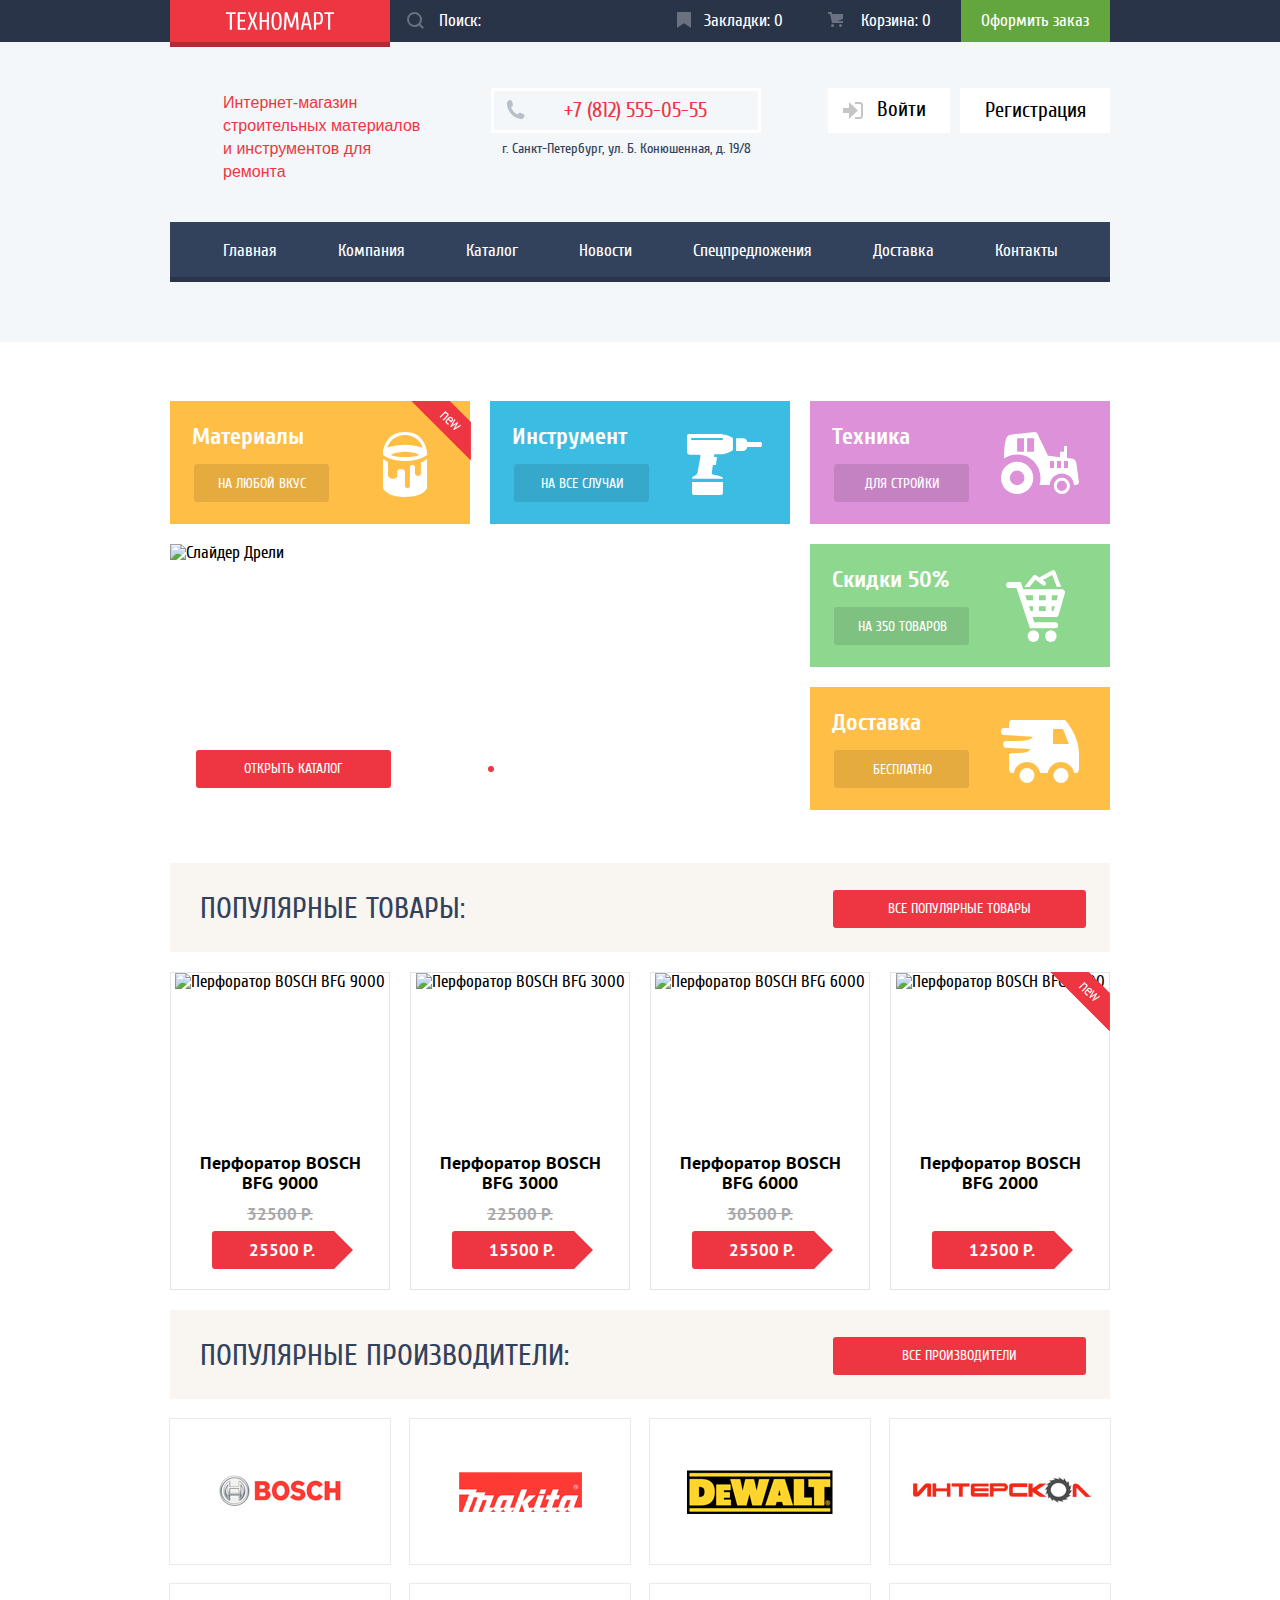
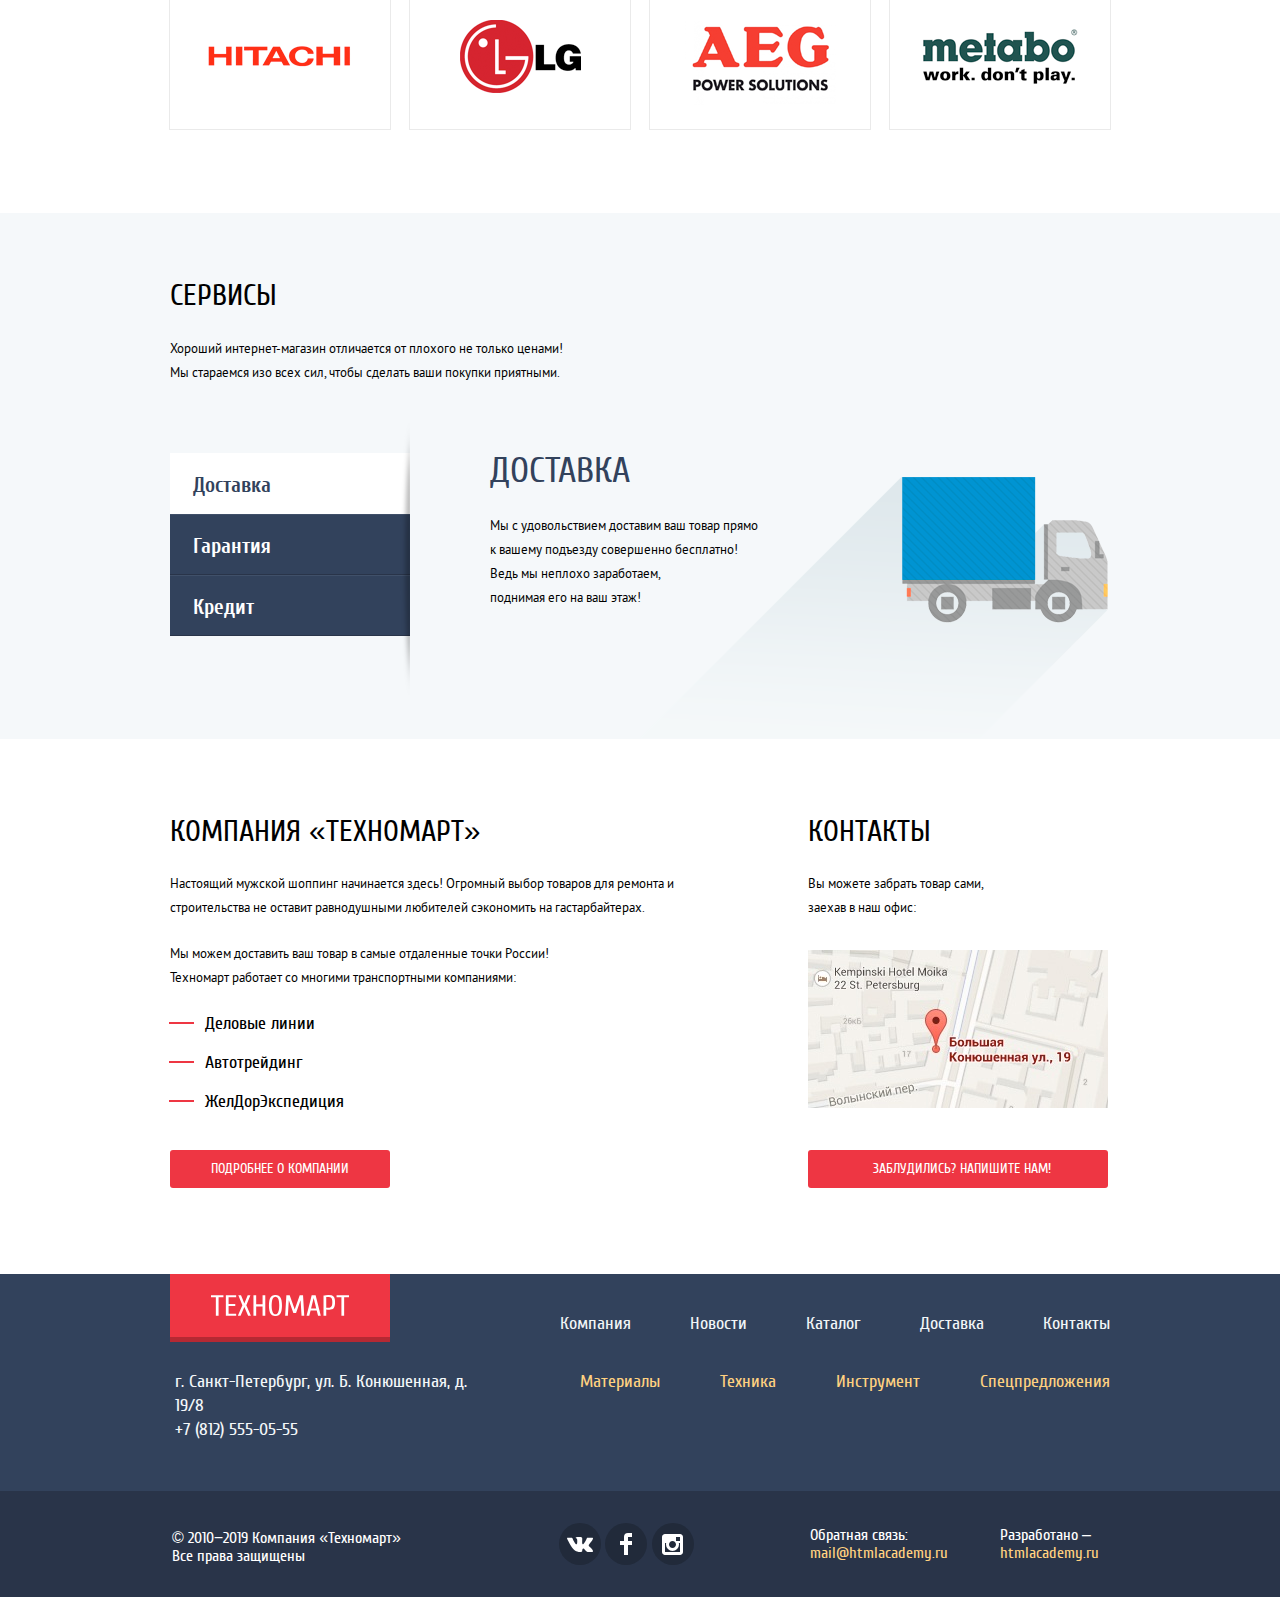
==== commit 61b7e030: "final v2.1" ====
--- a/index.html
+++ b/index.html
@@ -4,7 +4,7 @@
 <head>
   <meta charset="utf-8">
   <title>HTML Academy: Техномарт</title>
-  <link href="css/normalize.css" rel="stylesheet">
+  <link href="css/normalize.min.css" rel="stylesheet">
   <link href="css/style.min.css" rel="stylesheet">
 </head>
 
@@ -116,13 +116,13 @@
               <li class="slider-item">
                 <h2 class="slider-title">Дрели</h2>
                 <p class="slider-text">Соседям на радость!</p>
-                <img src="img/Slider-2.jpg" width="620" height="266" alt="Слайдер Дрели">
+                <img src="img/slider-2.jpg" width="620" height="266" alt="Слайдер Дрели">
                 <a class="button slider-main-button" href="catalog.html">открыть каталог</a>
               </li>
               <li class="slider-item">
                 <h2 class="slider-title">Перфораторы</h2>
                 <p class="slider-text">Настоящие мужские игрушки</p>
-                <img src="img/Slider-1.jpg" width="620" height="266" alt="Слайдер Перфораторы">
+                <img src="img/slider-1.jpg" width="620" height="266" alt="Слайдер Перфораторы">
                 <a class="button slider-main-button" href="catalog.html">открыть каталог</a>
               </li>
             </ul>
@@ -159,7 +159,7 @@
               </a>
             </div>
             <div class="image">
-              <img src="img/Perforatorbfg9000.jpg" width="218" height="170" alt="Перфоратор BOSCH BFG 9000">
+              <img src="img/perforatorbfg9000.jpg" width="218" height="170" alt="Перфоратор BOSCH BFG 9000">
             </div>
             <h3 class="product-title">
               <a class="product-title-link" href="#">
--- a/css/style.min.css
+++ b/css/style.min.css
@@ -1 +1 @@
-@-webkit-keyframes bounce{0%{-webkit-transform:translateY(-2000px);transform:translateY(-2000px)}70%{-webkit-transform:translateY(30px);transform:translateY(30px)}90%{-webkit-transform:translateY(-10px);transform:translateY(-10px)}to{-webkit-transform:translateY(0);transform:translateY(0)}}@keyframes bounce{0%{-webkit-transform:translateY(-2000px);transform:translateY(-2000px)}70%{-webkit-transform:translateY(30px);transform:translateY(30px)}90%{-webkit-transform:translateY(-10px);transform:translateY(-10px)}to{-webkit-transform:translateY(0);transform:translateY(0)}}@-webkit-keyframes shake{0%,to{-webkit-transform:translateX(0);transform:translateX(0)}10%,30%,50%,70%,90%{-webkit-transform:translateX(-10px);transform:translateX(-10px)}20%,40%,60%,80%{-webkit-transform:translateX(10px);transform:translateX(10px)}}@keyframes shake{0%,to{-webkit-transform:translateX(0);transform:translateX(0)}10%,30%,50%,70%,90%{-webkit-transform:translateX(-10px);transform:translateX(-10px)}20%,40%,60%,80%{-webkit-transform:translateX(10px);transform:translateX(10px)}}@font-face{font-style:normal;font-weight:400;font-family:"Cuprum";src:local("Cuprum"),url(../fonts/cuprum.woff2) format("woff2"),url(../fonts/cuprum.woff) format("woff")}@font-face{font-style:normal;font-weight:700;font-family:"Cuprum";src:local("Cuprum"),url(../fonts/cuprumbold.woff2) format("woff2"),url(../fonts/cuprumbold.woff) format("woff")}@font-face{font-style:normal;font-weight:400;font-family:"PT sans";src:local("PT sans"),url(../fonts/ptsans.woff2) format("woff2"),url(../fonts/ptsans.woff) format("woff")}@font-face{font-style:normal;font-weight:700;font-family:"PT sans";src:local("PT sans"),url(../fonts/ptsansbold.woff2) format("woff2"),url(../fonts/ptsansbold.woff) format("woff")}@font-face{font-style:normal;font-weight:400;font-family:"cuprumitalic";src:local("cuprumitalic"),url(../fonts/cuprumitalic.woff2) format("woff2"),url(../fonts/cuprumitalic.woff) format("woff")}body{min-width:960px;margin:0;padding:0;font-weight:400;font-size:17px;line-height:17px;font-family:"Cuprum","Arial",sans-serif;color:#000;background-color:#fff}a{text-decoration:none}img{max-width:100%;height:auto}.visually-hidden:not(:focus):not(:active),input[type=checkbox].visually-hidden,input[type=radio].visually-hidden{position:absolute;width:1px;height:1px;margin:-1px;padding:0;overflow:hidden;white-space:nowrap;border:0;clip:rect(0 0 0 0);-webkit-clip-path:inset(100%);clip-path:inset(100%)}.container{width:940px;margin:0 auto;padding:0 10px}.main-header{padding-bottom:60px;background-color:#f4f7f9}.main-header-logo{display:-webkit-box;display:flex;-webkit-box-pack:center;justify-content:center;-webkit-box-align:center;align-items:center;width:220px;height:42px;background-color:#ee3643;box-shadow:0 5px 0 0 #b52933}.main-header-logo[href]:hover{background-color:#ca2c37}.main-header-logo[href]:active{background-color:#ba2732;box-shadow:0 5px 0 0 #8e1e26}.link-wrapper{display:-webkit-box;display:flex;margin-left:auto}.link-wrapper .header-bookmarks{padding:12px 28px 12px 44px}.link-wrapper .header-basket{padding:12px 30px 12px 50px}.link-wrapper .catalog-basket{padding:12px 25px 12px 50px}.link-wrapper .header-submit-order{padding:12px 21px 12px 20px}.user-navigation,.user-navigation .container{display:-webkit-box;display:flex;-webkit-box-pack:justify;justify-content:space-between;min-height:42px}.user-navigation{margin-bottom:46px;line-height:18px;background-color:#293449}.user-navigation .container{-webkit-box-align:center;align-items:center}.user-navigation a{color:#fff}.main-navigation-link{line-height:18px}.header-basket,.header-bookmarks{position:relative}.header-bookmarks:hover{background-color:#212a3a}.header-bookmarks:active{background-color:#161d29;opacity:.5}.header-bookmarks:hover::before{opacity:1}.header-bookmarks:active::before{opacity:.5}.header-basket::before,.header-bookmarks::before{content:"";position:absolute;top:12px;left:17px;width:14px;height:16px;background-image:url(../img/icon-bookmark.svg);background-repeat:no-repeat;background-position:0 0;opacity:.3}.header-basket{line-height:18px}.catalog-basket{background-color:#ee3643}.header-basket:hover{background-color:#212a3a}.header-basket:active{background-color:#161d29;opacity:.5}.header-basket:hover::before,.search-form:hover svg{opacity:1}.header-basket::before{width:15px;height:15px;background-image:url(../img/icon-cart.svg)}.header-submit-order{margin:0;line-height:18px;background-color:#63a63e}.header-submit-order:hover{background-color:#5fbb2d}.header-basket:active::before,.header-submit-order:active{opacity:.5}.search-field{box-sizing:border-box;width:270px;height:42px;padding-top:11px;padding-bottom:12px;padding-left:49px;background-color:#293449;border:0}.search-field::-webkit-input-placeholder{font-size:17px;line-height:18px;color:#fff}.search-field::-moz-placeholder{font-size:17px;line-height:18px;color:#fff;opacity:1}.search-field:-ms-input-placeholder,.search-field::-ms-input-placeholder{font-size:17px;line-height:18px;color:#fff}.search-field::placeholder{font-size:17px;line-height:18px;color:#fff;opacity:1}.search-field:hover{background-color:#212a3a}.search-field:focus{background-color:#fff;outline:0}.search-field:focus~svg{opacity:1;fill:#ee3643}.search-form{position:relative}.search-form svg{position:absolute;top:12px;left:17px;width:17px;height:17px;opacity:.3;fill:#fff}.store-information .container{display:-webkit-box;display:flex;-webkit-box-pack:justify;-webkit-box-align:start;align-items:flex-start;margin-bottom:39px}.store-title{display:-webkit-box;display:flex;width:199px;min-height:60px;margin-top:0;margin-bottom:0;margin-left:53px;padding-top:3px;font-weight:400;font-size:16px;line-height:23px;font-family:"cuprumitalic",Arial,sans-serif;text-align:left;color:#ee3643}.address-info{width:270px;margin-left:69px}.contacts-address,.contacts-tel{font-style:normal;text-align:center}.contacts-tel{position:relative;display:block;margin-bottom:4px;padding:9px 9px 9px 28px;font-size:21px;line-height:21px;color:#ee3643;border:3px solid #fff}.contacts-tel::before{content:"";position:absolute;top:9px;left:12px;width:19px;height:19px;background-image:url(../img/icon-phone.svg);background-repeat:no-repeat;background-position:0 0}.contacts-address{margin:0;font-size:14px;line-height:24px;color:#32425c}.login-link,.register-link{display:block;padding:11px 24px 13px 49px;font-size:21px;line-height:21px;color:#000;background-color:#fff}.login-link svg{position:absolute;top:14px;left:15px;width:20px;height:17px}.register-link{padding:12px 24px 12px 25px}.button{display:inline-block;box-sizing:border-box;padding:11px;font-weight:400;font-size:14px;line-height:18px;font-family:inherit;vertical-align:middle;text-align:center;color:#fff;text-transform:uppercase;background-color:#ee3643;border:0;border-radius:3px}.catalog-user-navigation-list,.user-wrapper{display:-webkit-box;display:flex;-webkit-box-pack:justify;justify-content:space-between;padding:0}.user-wrapper{-webkit-box-orient:vertical;-webkit-box-direction:normal;flex-direction:column;-webkit-box-align:start;align-items:flex-start;margin:0 0 0 auto}.catalog-user-navigation-list{-webkit-box-align:center;align-items:center;margin:0 0 7px;list-style:none}.catalog-navigation-item{margin:0;padding:0;text-align:center}.user-second-list{display:-webkit-box;display:flex;margin:0 0 0 17px;padding:0;list-style:none}.user-second-item{margin:0;text-align:center;text-decoration:underline}.user-second-item:first-of-type{position:relative;padding-right:32px}.user-second-item:first-of-type::after{content:"";position:absolute;top:7px;right:14px;width:4px;height:4px;background-color:#32425c;border-radius:50%}.user-navigation-list{display:-webkit-box;display:flex;-webkit-box-pack:justify;justify-content:space-between;-webkit-box-align:center;align-items:center;margin:0 0 0 auto;padding:0;list-style:none}.user-navigation-item{position:relative;margin:0;text-align:center;background-color:#fff}.login-link:hover{color:#ee3643}.catalog-name:hover svg path,.login-link:hover svg path,.myaccount-logout:hover svg path{fill:#212a3a}.login-link:active svg{opacity:.3}.user-navigation-item:not(:last-of-type){margin-right:10px}.register-link:hover{color:#ee3643}.login-link:active,.register-link:active{color:rgba(0,0,0,.3)}.store-navigation .container{display:-webkit-box;display:flex;justify-content:space-around;padding:0;background-color:#32425c;box-shadow:inset 0 -5px 0 0 #293449}.store-navigation,.store-navigation-list{display:-webkit-box;display:flex;margin:0}.store-navigation-list{flex-wrap:wrap;justify-content:space-around;padding:0;list-style:none}.store-navigation a[href]:hover{background-color:#293449}.store-navigation a[href]:active{color:rgba(255,255,255,.5);background-color:#1d2739;box-shadow:inset 0 -5px 0 0 #1d2739}.store-navigation a{display:block;padding:20px 30px 23px 31px;color:#fff}.advertising{margin-top:59px;margin-bottom:53px}.advertising-list{display:-webkit-box;display:flex;-webkit-box-pack:justify;justify-content:space-between;margin:0 0 20px;padding:0;list-style:none}.advertising-button{display:inline-block;box-sizing:border-box;min-width:135px;margin-left:2px;padding:11px 20px 9px 21px;font-size:14px;line-height:18px;vertical-align:middle;text-align:center;color:#fff;text-transform:uppercase;background-color:rgba(0,0,0,.1);border:0;border-radius:3px}.advertising-button:hover{background-color:rgba(0,0,0,.2)}.advertising-button:active{background-color:rgba(0,0,0,.3)}.advertising-item{position:relative;box-sizing:border-box;width:300px;min-height:123px;margin:0;padding:21px 21px 21px 22px;background-color:#ffbf47}.advertising-item::before{content:"";position:absolute;top:31px;right:43px;width:44px;height:65px;background-image:url(../img/icon-1.svg);background-repeat:no-repeat;background-position:0 0}.advertising-item:nth-child(2)::before,.advertising-item:nth-child(3)::before{content:"";position:absolute;top:33px;right:28px;width:75px;height:61px;background-image:url(../img/icon-2.svg);background-repeat:no-repeat;background-position:0 0}.advertising-item:nth-child(3)::before{top:31px;right:31px;width:78px;height:62px;background-image:url(../img/icon-3.svg)}.advertising-item:nth-child(2){background-color:#3bbce3}.advertising-item:nth-child(3){background-color:#dc91d8}.advertising-item:nth-child(4){background-color:#8ed78f}.advertising-item:nth-child(5){background-color:#ffc047}.advertising-item .advertising-flag{position:absolute;top:0;right:-.9px;z-index:20;width:60px;height:59px;overflow:hidden;text-indent:-1000px}.advertising-item .flag-new{background:url(../img/new-flag.png) no-repeat 0 0}.advertising-title{margin:0 0 12px;font-weight:700;font-size:24px;line-height:30px;color:#fff}.advertising-second-list{display:-webkit-box;display:flex;-webkit-box-orient:vertical;-webkit-box-direction:normal;flex-direction:column;-webkit-box-pack:justify;justify-content:space-between;-webkit-box-ordinal-group:3;order:2;margin:0;padding:0;list-style:none}.advertising-second-item{position:relative;box-sizing:border-box;width:300px;min-height:123px;margin:0;padding:21px 21px 21px 22px;background-color:#ffbf47}.advertising-second-item::before{content:"";position:absolute;top:26px;right:45px;width:59px;height:72px;background-image:url(../img/icon-4.svg);background-repeat:no-repeat;background-position:0 0}.advertising-second-item:nth-child(2)::before{content:"";position:absolute;top:33px;right:31px;width:78px;height:63px;background-image:url(../img/icon-5.svg);background-repeat:no-repeat;background-position:0 0}.advertising-discount{background-color:#8ed78f}.advertising-wrapper{display:-webkit-box;display:flex;-webkit-box-pack:justify;justify-content:space-between}.slider-indicator{position:absolute;bottom:36px;left:47.5%}.slider-control{position:absolute;top:50%;width:100%}.arrows{background:0 0;border:0;outline:0}.nextarrow,.prevarrow{position:absolute;width:22px;height:40px;background-repeat:no-repeat;background-position:0 0}.prevarrow{top:-19px;left:24px;background-image:url(../img/icon-left.svg)}.nextarrow{top:-20px;right:20px;background-image:url(../img/icon-right.svg)}.main-slider,.slider-list{display:-webkit-box;display:flex;margin:0;padding:0}.main-slider{position:relative;-webkit-box-pack:justify;justify-content:space-between}.slider-list{list-style:none}.slider-item{width:620px;height:266px;margin:0;padding:0}.slider-item img{position:absolute;top:0;left:0;z-index:-1}.slider-item:nth-child(2){display:none}.slider-title{margin:0 auto 2px 24px;padding:23px 0 0;font-weight:700;font-size:36px;line-height:36px;color:#fff;text-transform:uppercase}.slider-text{margin:0 0 0 25px;padding:0;font-size:18px;line-height:24px;color:#fff}.slider-button{position:relative;margin:0;padding:0;border:solid 5px #fff;border-radius:50%;cursor:pointer}.slider-indicator-button{margin-right:7px}.slider-button-current::before{content:"";position:absolute;top:50%;left:50%;width:6px;height:6px;margin:-3px;background-color:#ee3643;border-radius:50%}.slider-main-button{position:absolute;bottom:22px;left:26px;min-width:195px;padding-top:10px;padding-bottom:10px}.slider-main-button:hover{background-color:#ca2c37}.slider-main-button:active{background-color:#ba2732}.slider-arrows-list{list-style:none}.popular-products-title{margin:0;font-weight:400;font-size:30px;line-height:30px;color:#32425c;text-transform:uppercase}.popular-products-title-wrapper{display:-webkit-box;display:flex;-webkit-box-pack:justify;justify-content:space-between;-webkit-box-align:center;align-items:center;margin:0 0 20px;padding:27px 24px 24px 30px;background-color:#f9f5f0}.popular-manufacturers-link h2,.popular-products-link h2{margin:0;font-weight:400;font-size:14px;line-height:18px}.popular-products-link{min-width:253px;margin:0;padding:10px}.popular-products-link:hover{background-color:#ca2c37}.popular-products-link:active{background-color:#ba2732}.catalog-product-item:nth-child(3n+3),.catalog-products-item:nth-child(4n+4){margin-right:0}.catalog-product{width:700px}.catalog-page-wrapper{display:-webkit-box;display:flex;-webkit-box-pack:justify;justify-content:space-between;margin-bottom:60px}.catalog{width:700px;margin:0;padding:0}.catalog-product-list,.catalog-products-list{display:-webkit-box;display:flex;flex-wrap:wrap;-webkit-box-pack:start;justify-content:flex-start;padding:0}.catalog-products-list{margin:0;list-style:none}.catalog-product-list{margin:0 0 32px}.catalog-product-item,.catalog-products-item{position:relative;display:inline-block;width:218px;margin-right:20px;margin-bottom:20px;vertical-align:middle;text-align:center;border:1px solid #e5e5e5}.catalog-product-item:hover,.catalog-products-item:hover{box-shadow:0 10px 25px 0 rgba(41,52,73,.5)}.product-title{font-weight:700;font-size:18px;line-height:20px;font-family:"PT Sans",Arial,sans-serif}.product-title-link{color:#000}.catalog-product-item .catalog-popup,.catalog-products-item .catalog-popup{position:absolute;top:0;left:0;z-index:10;width:218px;height:88px;padding:40px 0;background-color:rgba(255,255,255,.9)}.catalog-product-item .catalog-popup{top:5px;padding:39px 0}.button-buy{position:relative}.button-buy::before,.services-toggles-list::after{content:"";position:absolute;background-repeat:no-repeat;background-position:0 0}.button-buy::before{top:8px;left:12px;width:15px;height:15px;background-image:url(../img/icon-cart.svg)}.catalog-products-item .button-bookmarks{margin:0 auto 7px}.catalog-product-item .button-bookmarks,.catalog-product-item .button-buy,.catalog-products-item .button-bookmarks,.catalog-products-item .button-buy{display:block;width:129px;padding:7px 0;font-size:14px;line-height:18px;text-transform:uppercase;text-decoration:none;background-color:#63a63e;border:3px solid #63a63e;border-radius:3px}.catalog-products-item .button-buy{margin:0 auto 7px;color:#fff;border-bottom-color:#367315}.catalog-product-item .button-bookmarks,.catalog-product-item .button-buy{margin:0 auto 8px}.catalog-product-item .button-buy{color:#fff;border-bottom-color:#367315}.catalog-product-item .button-buy:hover,.catalog-products-item .button-buy:hover{background-color:#5fbb2d;border:3px solid #5fbb2d;border-bottom-color:#367315}.catalog-product-item .button-buy:active,.catalog-products-item .button-buy:active{background-color:#518534;border:3px solid #518534}.catalog-product-item .button-bookmarks:hover,.catalog-products-item .button-bookmarks:hover{border:3px solid #32425c;border-bottom-color:#32425c}.catalog-name:active svg,.catalog-product-item .button-bookmarks:active,.catalog-products-item .button-bookmarks:active,.myaccount-logout:active svg{opacity:.3}.catalog-product-item .button-bookmarks,.catalog-products-item .button-bookmarks{color:#32425c;background:#fff;border-bottom-color:#63a63e}.catalog-product-item .catalog-popup,.catalog-products-item .catalog-popup{display:none}.catalog-product-item:hover .catalog-popup,.catalog-products-item:hover .catalog-popup{display:block;background-color:#fff}.catalog-product-item .image,.catalog-products-item .image{width:218px;height:170px}.catalog-product-item .image img,.catalog-products-item .image img{max-width:100%}.catalog-product-item .product-title,.catalog-products-item .product-title{min-height:40px;margin-top:10px;margin-bottom:12px;padding:0 25px}.catalog-product-item .product-title{margin-bottom:10px}.catalog-product-item .old-price,.catalog-products-item .old-price{min-height:20px;margin-top:15px;margin-bottom:10px;color:#a9a9a9;text-decoration:line-through}.old-price{font-weight:700;font-size:17px;line-height:18px;font-family:"PT Sans",Arial,sans-serif;text-transform:uppercase}.old-price-no{visibility:hidden}.catalog-product-item .current-price,.catalog-products-item .current-price{position:relative;width:80px;margin:8px auto 20px 41px;padding:10px 30px;color:#fff;background:#ee3643;border-radius:3px}.catalog-product-item .current-price{margin:10px auto 20px 41px}.current-price{font-weight:700;font-size:17px;line-height:18px;font-family:"PT Sans",Arial,sans-serif;text-transform:uppercase}.catalog-product-item .current-price:after,.catalog-products-item .current-price:after{content:"";position:absolute;top:0;right:-20px;width:0;height:0;border:19px solid #fff;border-left-color:#ee3643}.catalog-product-item .current-price:after{right:-23px}.catalog-product-item .flag,.catalog-products-item .flag{position:absolute;top:-1px;right:-1px;z-index:20;width:60px;height:60px;overflow:hidden;text-indent:-1000px}.catalog-product-item .flag-new,.catalog-products-item .flag-new{background:url(../img/new-flag.png) no-repeat 0 0}.popular-manufacturers{margin-bottom:64px}.popular-manufacturers-link{min-width:253px;margin:0;padding:10px}.popular-manufacturers-link:hover{background-color:#ca2c37}.popular-manufacturers-link:active{background-color:#ba2732}.popular-manufacturers-title,.services h2{margin:0;font-weight:400;font-size:30px;line-height:30px;color:#32425c;text-transform:uppercase}.popular-manufacturers-list,.popular-manufacturers-title-wrapper{display:-webkit-box;display:flex;-webkit-box-pack:justify;justify-content:space-between}.popular-manufacturers-title-wrapper{-webkit-box-align:center;align-items:center;margin:0 0 20px;padding:27px 24px 24px 30px;background-color:#f9f5f0}.popular-manufacturers-list{flex-wrap:wrap;margin:0;padding:0;list-style:none}.popular-manufacturers-item{display:-webkit-box;display:flex;-webkit-box-pack:center;justify-content:center;-webkit-box-align:center;align-items:center;width:220px;height:145px;margin:0 0 20px;padding:0;outline:1px solid #eaeaea}.popular-manufacturers-item img{display:block}.popular-manufacturers-item:hover{box-shadow:0 10px 25px 0 rgba(41,52,73,.5)}.popular-manufacturers-item:active{box-shadow:0 4px 10px 0 rgba(41,52,73,.5);opacity:.3}.services{margin-bottom:78px;background-color:#f5f8fa}.services-toggles-list{position:relative;margin:0 80px 0 0;padding:0;list-style:none}.services-toggles-list::after{top:-30px;right:0;width:10px;height:279px;background-image:url(../img/services-shadow.png)}.services-list{margin:0;padding:0;list-style:none}.services-button{display:inline-block;box-sizing:border-box;min-width:240px;padding:16px 23px 13px;font-weight:700;font-size:21px;line-height:30px;vertical-align:middle;text-align:left;color:#fff;background-color:#32425c;border-top:1px solid #405069;border-right:none;border-bottom:1px solid #293449;border-left:none;outline:0}.services-button:hover{background-color:#293449}.delivery-button-current{padding:17px 23px 14px;border:0}.delivery-button-current,.delivery-button-current:hover{color:#32425c;background-color:#fff}.services h2{margin:0 0 26px;color:#000}.services-title{padding-top:68px}.services p{font-size:13px;line-height:24px;font-family:"PT Sans",Arial,sans-serif;color:#000}.services-text{width:399px;margin:0 0 68px;padding:0}.credit-text{width:279px;margin:0 0 28px}.delivery-text{width:275px}.services-delivery{background-image:url(../img/delivery.png);background-repeat:no-repeat;background-position:99% 96%}.services-item{width:620px;min-height:286px}.services-guarantee{display:none;background-image:url(../img/guarantee.png);background-repeat:no-repeat;background-position:99% 96%}.guarantee-text{width:379px;margin:0;padding:0}.about h2,.services-item h3{margin:0 0 25px;font-weight:400;text-transform:uppercase}.services-item h3{width:275px;padding:0;font-size:36px;line-height:36px;color:#32425c}.credit-title,.guarantee-title{line-height:24px}.services-credit{display:none;background-image:url(../img/credit.png);background-repeat:no-repeat;background-position:99% 96%}.credit-request-button{min-width:195px;margin:0;background-color:#ff5357}.credit-request-button:hover{background-color:#ca2c37}.credit-request-button:active{background-color:#ba2732}.about,.services-wrapper{display:-webkit-box;display:flex}.services-wrapper{position:relative}.about{margin-bottom:86px}.about-column-right{width:302px;margin-left:auto}.about-column-right img{margin-bottom:39px}.about-column-left{width:520px}.about h2{font-size:30px;line-height:30px;color:#000}.about-text{width:390px;margin:0 0 22px;font-size:13px;line-height:24px;font-family:"PT Sans",Arial,sans-serif;color:#000}.about-text-first{width:520px}.about-list{margin:0;padding:0;list-style:none}.about-item{position:relative;margin:0 0 15px;padding-left:35px}.about-item:nth-child(2){margin-bottom:15px}.about-item:last-of-type{margin-bottom:36px}.about-item-text{margin:0;padding:0;font-size:18px;line-height:24px;color:#000}.about-item-text:nth-child(2n){margin-bottom:10px}.about-item::before{content:"";position:absolute;top:10px;left:-1px;width:25px;height:2px;background-color:#ee3643}.about-button{min-width:220px;padding:10px}.about-button:hover{background-color:#ca2c37}.about-button:active{background-color:#ba2732}.contacts-text{width:180px;margin:0 0 30px;font-size:13px;line-height:24px;font-family:"PT Sans",Arial,sans-serif;color:#000}.minimap-wrapper{display:block}.contact-button{min-width:300px;padding:10px 10px 10px 18px}.contact-button:hover{background-color:#ca2c37}.contact-button:active{background-color:#ba2732}.footer-logo-wrapper{display:-webkit-box;display:flex;-webkit-box-pack:center;justify-content:center;-webkit-box-align:center;align-items:center;width:220px;height:68px;background-color:#ee3643;box-shadow:0 5px 0 0 #b52933}.footer-logo-wrapper:hover,.main-footer-logo[href]:hover,.modal-close:hover::after,.modal-close:hover::before{background-color:#ca2c37}.footer-logo-wrapper:active,.main-footer-logo[href]:active{background-color:#ba2732;box-shadow:0 5px 0 0 #8e1e26}.footer-navigation-list{display:-webkit-box;display:flex;flex-wrap:wrap;-webkit-box-pack:justify;justify-content:space-between;-webkit-box-align:end;align-items:flex-end;margin:0;padding:38px 0 34px;list-style:none}.main-footer{background-color:#32425c}.main-footer-logo{-webkit-box-pack:center;justify-content:center;-webkit-box-align:center;align-items:center;width:220px;height:63px;margin-bottom:33px;background-color:#ee3643;box-shadow:0 5px 0 0 #b52933}.footer-wrapper,.main-footer-logo{display:-webkit-box;display:flex}.left-footer-wrapper,.right-footer-wrapper{display:-webkit-box;display:flex;-webkit-box-orient:vertical;-webkit-box-direction:normal;flex-direction:column}.left-footer-wrapper{margin-bottom:49px}.right-footer-wrapper{width:550px;margin-left:auto}.footer-navigation a,.footer-secondary-navigation a{font-size:18px;line-height:24px;color:#f1f5f7}.footer-navigation a[href]:hover{text-decoration:underline}.footer-navigation a[href]:active{text-decoration:none;opacity:.5}.filter ul,.footer-secondary-navigation{margin:0;padding:0}.footer-secondary-navigation a{color:#ffd180}.footer-secondary-navigation a[href]:hover{text-decoration:underline}.footer-secondary-navigation a[href]:active{text-decoration:none;opacity:.5}.footer-secondary-navigation-list{display:-webkit-box;display:flex;flex-wrap:wrap;-webkit-box-pack:end;justify-content:flex-end;margin:0;padding:0;list-style:none;text-align:right}.footer-secondary-navigation-item:not(:last-of-type){margin-right:60px}.footer-contacts{width:323px;margin-left:5px;font-style:normal}.footer-contacts-wrapper{display:-webkit-box;display:flex;-webkit-box-pack:justify;justify-content:space-between;width:300px;margin:0;padding:0}.footer-contacts a,.footer-contacts p{margin:0;padding:0;font-size:18px;line-height:24px;color:#f3f7f9}.footer-contacts p,.footer-contacts-tel{font-style:normal}.footer-contacts a{display:block}.footer-social{background-color:#293449}.footer-social .container,.footer-social-list{display:-webkit-box;display:flex;flex-wrap:wrap;-webkit-box-pack:justify;justify-content:space-between}.footer-social .container{-webkit-box-align:center;align-items:center;padding-top:32px;padding-bottom:32px}.copyright{width:233px;margin:5px 92px 0 2px;padding:0;font-size:16px;line-height:18px;color:#fff}.footer-social-list{width:135px;margin:0 55px 0 0;padding:0;list-style:none}.social-button{display:-webkit-box;display:flex;-webkit-box-pack:center;justify-content:center;-webkit-box-align:center;align-items:center;width:42px;height:42px;background-color:#212a3a;border-radius:50%}.social-button:active,.social-button:hover{background-color:#ee3643}.contacts-developer,.contacts-email{width:140px;margin:0;padding:0;font-size:16px;line-height:18px;color:#fff}.contacts-developer{width:100px;padding:0 10px 0 0}.contacts-link{font-size:16px;line-height:18px;color:#ffd180}.contacts-link:hover{text-decoration:underline}.contacts-link:active{color:#e13643;text-decoration:none}.contacts-wrapper{display:-webkit-box;display:flex;width:288px}.modal p{margin:0}.filter-input:hover+label,.modal-button{color:#000}.contact-form{display:-webkit-box;display:flex;flex-wrap:wrap;-webkit-box-pack:center;justify-content:center}.modal{position:fixed;top:50%;left:50%;z-index:30;display:none;width:620px;margin-top:-150px;background-color:#fff;box-shadow:inset 0 7px 0 #ee3643,0 20px 40px rgba(0,1,1,.75);-webkit-transform:translateX(-50%);transform:translateX(-50%)}.modal-close{position:absolute;top:15px;right:20px;width:21px;height:21px;font-size:0;background-color:transparent;border:0;cursor:pointer}.modal-close::after,.modal-close::before{content:"";position:absolute;top:9px;left:-1px;width:25px;height:4px;background-color:#ee3643;border:0;outline:0}.modal-close::before{-webkit-transform:rotate(45deg);transform:rotate(45deg)}.modal-close::after{-webkit-transform:rotate(-45deg);transform:rotate(-45deg)}.modal-close:active::after,.modal-close:active::before{background-color:#ba2732}.modal-show{display:block;-webkit-animation:bounce .6s;animation:bounce .6s}.modal-error{-webkit-animation:shake .6s;animation:shake .6s}.contact-form input[type=email],.contact-form input[type=text],.modal textarea{box-sizing:border-box;width:100%;padding:8px 15px;font-weight:400;font-size:13px;line-height:18px;font-family:"PT Sans","Arial",sans-serif;color:#a9a9a9;background-color:#fff;border:2px solid #d7dcde;border-radius:2px;outline:0}.modal textarea{max-width:460px;min-height:114px;padding:8px 14px}.label-email,.label-name,.label-text{margin-bottom:11px}.contact-form input[type=email]:invalid,.contact-form input[type=text]:invalid{border-color:#e74246}.modal label{display:block;font-size:18px;line-height:18px}.contact-form-name{width:220px;padding-right:20px}.contact-form-email{width:220px}.contact-form-info{min-height:38px}.contact-form-info:not(:last-of-type){margin-top:48px;margin-bottom:20px}.contact-form-info:last-of-type{width:460px;margin-bottom:37px}.contact-form input:hover,.contact-form textarea:hover{border-color:#b4b9bb}.contact-form input:focus,.contact-form textarea:focus{color:#999;border-color:#ee3643}.send-button-wrapper{padding:36px 80px;background-color:#f4f4f4}.send-button{min-width:460px;font-size:14px;line-height:18px;color:#fff}.send-button:hover{background-color:#ca2c37}.send-button:active{background-color:#ba2732}.send-button:focus{outline:0}.modal-cart-popup{position:fixed;top:50%;left:50%;z-index:30;display:none;width:620px;margin-top:-150px;background-color:#fff;box-shadow:inset 0 7px 0 #ee3643,0 20px 40px 0 rgba(41,52,73,.75);-webkit-transform:translateX(-50%);transform:translateX(-50%)}.modal-cart-text{position:relative;margin:68px 0;padding:0 125px 0 179px;font-size:30px;line-height:30px}.modal-cart-text::before{content:"";position:absolute;top:-20px;left:80px;width:66px;height:66px;background-image:url(../img/icon-mark.svg)}.modal-button-wrapper{display:-webkit-box;display:flex;-webkit-box-pack:justify;justify-content:space-between;margin:0;padding:37px 80px;background-color:#f1f1f1}.modal-cart-ordering{width:220px}.modal-cart-ordering:hover{width:220px;background-color:#ca2c37}.modal-cart-ordering:active{width:220px;background-color:#ba2732}.modal-cart-continue{width:220px;font-size:14px;line-height:18px;color:#000;background-color:#fff}.modal-cart-close{right:10px}.modal-map-popup{position:fixed;top:50%;left:50%;z-index:30;display:none;width:940px;height:446px;margin-top:-150px;box-shadow:0 0 20px rgba(0,1,1,.75);-webkit-transform:translateX(-50%);transform:translateX(-50%)}.modal-map-close{top:7px;right:7px}.catalog-name,.myaccount-logout{position:relative;display:block;background-color:#fff}.catalog-name{padding:11px 7px 13px 46px;font-size:21px;line-height:21px;color:#000}.catalog-name svg{position:absolute;top:13px;left:13px;width:20px;height:18px}.myaccount-logout{padding:22.5px 30px}.myaccount-logout svg{position:absolute;top:50%;right:0;width:20px;height:17px;-webkit-transform:translate(-50%,-50%);transform:translate(-50%,-50%)}.catalog-name:active{color:rgba(0,0,0,.3)}.catalog-navigation-item:not(:first-child){text-decoration:underline}.catalog-orders,.catalog-profile{font-size:16px;line-height:18px;color:#32425c}.catalog-orders:hover{color:#ee3643}.catalog-orders:active{color:rgba(0,0,0,.3)}.catalog-profile:hover{color:#ee3643}.catalog-profile:active{color:rgba(0,0,0,.3)}.breadcrumbs-list{display:-webkit-box;display:flex;-webkit-box-pack:justify;justify-content:flex-start;width:355px;margin:22px 0 20px;padding:0;list-style:none}.breadcrumbs-list li{margin-right:40px}.breadcrumbs-catalog,.bredcrumbs-index{position:relative}.breadcrumbs-item:not(:first-of-type){position:relative}.breadcrumbs-item::before{content:"";position:absolute;top:4px;left:-28px;display:inline-block;padding:4px;vertical-align:middle;border:1px solid #c5c9d1;border-width:0 1px 1px 0;-webkit-transform:rotate(-45deg);transform:rotate(-45deg)}.catalog-title{margin:0 0 16px;padding:28px 30px 31px;font-weight:400;font-size:30px;line-height:30px;color:#32425c;text-transform:uppercase;background-color:#f2f6f8}.breadcrumbs-list a{font-size:13px}.filters{width:220px}.breadcrumbs-list a,.filters h2,.price-controls input{line-height:18px;font-family:"PT Sans","Arial",sans-serif}.breadcrumbs-list a,.filters h2,.legend-price{color:#000;text-transform:uppercase}.filters h2{margin:0 0 12px;padding:13px 19px 7px;font-weight:400;font-size:13px;background-color:#f7f3ec}.legend-price{margin-bottom:14px;font-weight:700;font-size:17px;line-height:30px;font-family:"PT Sans","Arial",sans-serif}.filter .filter-price{margin-bottom:16px;padding-bottom:28px;border-bottom:1px solid #e5e5e5}.range-filter{width:220px;margin:0}.range-controls{position:relative;height:38px;margin-bottom:13px;padding-top:39px;padding-right:20px;padding-left:20px;background-color:#f7f3ec;border-radius:5px}.range-controls .scale{height:2px;background-color:#d7dcde}.range-controls .bar{width:80%;height:2px;background-color:#00ca74}.range-controls .toggle{position:absolute;top:31px;left:0;width:4px;height:4px;padding:0;background-color:#ababab;border:8px solid #fff;border-radius:50%;box-shadow:0 2px 1px 0 #cfcfcf;cursor:pointer}.range-controls .toggle-min{left:18px}.range-controls .toggle-max{left:160px}.price-controls{display:-webkit-box;display:flex;-webkit-box-pack:justify;justify-content:space-between}.price-controls label{display:inline-block;width:50%;vertical-align:middle;text-transform:uppercase}.price-controls input{width:60px;padding:8px 15px 8px 20px;font-size:17px;text-align:center;background:#f7f3ec;border:0;border-radius:5px}.min-price{position:relative}.min-price::after{content:"";position:absolute;top:18px;right:-6px;width:10px;height:1px;background-color:#444}.max-price{text-align:right}.legend-checkbox{margin-bottom:14px}.legend-power{margin-bottom:13px}.filter-list{list-style:none}.filter legend,.filter-item-option{font-family:"PT Sans","Arial",sans-serif;color:#000;text-transform:uppercase}.filter legend{padding:0;font-weight:700;font-size:17px;line-height:30px}.filter fieldset{margin:0;padding:0;border:0}.filter .filter-manufacturers{margin-bottom:20px;border-bottom:1px solid #e5e5e5}.filter .filter-power{margin-bottom:58px}.filter-item-option{margin-bottom:20px;padding-left:36px;font-size:15px;line-height:20px}.filter-item-option label{position:relative;display:block}.filter-input-checkbox+label::before{content:"";position:absolute;top:0;left:-35px;width:27px;height:27px;background-image:url(../img/checkbox-off.svg);background-repeat:no-repeat;background-position:0 0;opacity:.5}.filter-input-checkbox:checked~label::before{background:url(../img/checkbox-on.svg) no-repeat 0 0}.filter-input-radio+label::before{content:"";position:absolute;top:-1px;left:-35px;width:27px;height:27px;background-image:url(../img/radio-off.svg);background-repeat:no-repeat;background-position:0 0;opacity:.5}.filter-input-radio:checked~label::before{background:url(../img/radio-on.svg) no-repeat 0 0}.filter-input-radio:checked+label::after:focus{background-image:url(../img/radio-on.svg);background-repeat:no-repeat;background-position:0 0}.filter-input:not(:disabled)+label:hover,.filter-input:not(:disabled)+label:hover::after,.filter-input:not(:disabled)+label:hover::before,.filter-input:not(:disabled):focus+label,.filter-input:not(:disabled):focus+label::after,.filter-input:not(:disabled):focus+label::before{color:#000;opacity:1}.filter-input:disabled+label{opacity:.2}.filter-button{min-width:140px;padding-top:11px;padding-bottom:7px;font-size:13px;line-height:18px;font-family:"PT Sans","Arial",sans-serif;color:#000;background-color:#fff;border:1px solid #e5e5e5;border-radius:3px}.filter-button:focus,.filter-button:hover{background-color:#fff;border:1px solid #bdc6ca;border-radius:3px}.filter-button[href]:active,.filter-button[href]:focus{background-color:#fff;border:1px solid #ee3643;border-radius:3px}.sort h2{margin:0;font-weight:400;font-family:"PT Sans","Arial",sans-serif;color:#000;text-transform:uppercase}.sort-list{display:-webkit-box;display:flex;margin:0;padding:0;list-style:none}.sort h2,.sort-item,.sort-link{font-size:13px;line-height:18px}.sort-item{font-family:"PT Sans","Arial",sans-serif}.sort-link{margin-right:69px;color:rgba(0,0,0,.3);text-transform:uppercase;border-bottom:1px solid #ee3643;border-bottom-style:dotted}.sort-item .current{color:#ee3643;border-bottom:none;cursor:default}.sort-item .sort-link[href]:active,.sort-item .sort-link[href]:focus{color:#ee3643;border:0}.sort-item:last-child .sort-link{margin-right:25px}.sort-link[href]:focus,.sort-link[href]:hover{color:#000;border-bottom:1px solid #ee3643}.sort-arrow{margin-left:20px}.sort-arrow::before{content:"";display:inline-block;vertical-align:middle;border:10px solid #a6a6a6;border-right-width:5.5px;border-right-color:transparent;border-left-width:5.5px;border-left-color:transparent;opacity:.2}.sort-arrow-down::before{border-bottom-width:0}.sort-arrow-up::before{border-top-width:0}.sort-arrow-down[href]:focus::before,.sort-arrow-down[href]:hover::before{border-top-color:#000;border-bottom-color:#000;opacity:1}.sort-arrow-up[href]:focus::before,.sort-arrow-up[href]:hover::before{border-top-color:#a6a6a6;border-bottom-color:#a6a6a6;opacity:1}.sort-arrow-current::before,.sort-arrow-current[href]:active::before,.sort-arrow[href]:active::before{border-top-color:#ee3643;border-bottom-color:#ee3643;opacity:1}.catalog-filter,.catalog-filter-wrapper{display:-webkit-box;display:flex;-webkit-box-pack:justify;justify-content:space-between;-webkit-box-align:center;align-items:center}.catalog-filter{margin:0 0 21px;padding:12px 17px 8px 19px;background-color:#f7f3ec}.catalog-filter-wrapper{margin:0}.pagination-item:last-child .pagination-link{display:inline-block;min-width:140px;margin-right:0;padding-top:9px;padding-bottom:9px;vertical-align:middle}.pagination-link{min-width:38px;margin-right:10px;padding-top:10px;padding-bottom:10px;font-size:13px;line-height:18px;font-family:"PT Sans","Arial",sans-serif;text-align:center;color:#000;background-color:#fff;border:1px solid #e5e5e5;border-radius:3px}.pagination-item:nth-child(2) .pagination-link,.pagination-item:nth-child(3) .pagination-link{padding-top:9px;padding-bottom:9px}.pagination-list{display:-webkit-box;display:flex;margin:0;padding:0;list-style:none}.pagination-list .current{min-width:38px;color:#fff;background-color:#ee3643;border:0;cursor:default}.pagination-link[href]:active,.pagination-link[href]:focus{color:#fff;background-color:#ee3643;border:0;cursor:default}.pagination-link[href]:hover{background-color:#fff;border:solid 1px #bdc6ca}.pagination-link[href]:active{color:#000;background-color:#fff;border:solid 1px #ee3643}.product-description{background-color:#f4f7f9}.product-description h2{margin:0;padding:64px 0 27px;font-weight:400;font-size:30px;line-height:30px;color:#000;text-transform:uppercase}.product-description p{margin:0;padding:0;font-size:13px;line-height:24px;font-family:"PT Sans","Arial",sans-serif;color:#000}.product-description-text{padding-bottom:0}.product-description-text:last-of-type{padding-bottom:70px}
+@-webkit-keyframes bounce{0%{-webkit-transform:translateY(-2000px);transform:translateY(-2000px)}70%{-webkit-transform:translateY(30px);transform:translateY(30px)}90%{-webkit-transform:translateY(-10px);transform:translateY(-10px)}to{-webkit-transform:translateY(0);transform:translateY(0)}}@keyframes bounce{0%{-webkit-transform:translateY(-2000px);transform:translateY(-2000px)}70%{-webkit-transform:translateY(30px);transform:translateY(30px)}90%{-webkit-transform:translateY(-10px);transform:translateY(-10px)}to{-webkit-transform:translateY(0);transform:translateY(0)}}@-webkit-keyframes shake{0%,to{-webkit-transform:translateX(0);transform:translateX(0)}10%,30%,50%,70%,90%{-webkit-transform:translateX(-10px);transform:translateX(-10px)}20%,40%,60%,80%{-webkit-transform:translateX(10px);transform:translateX(10px)}}@keyframes shake{0%,to{-webkit-transform:translateX(0);transform:translateX(0)}10%,30%,50%,70%,90%{-webkit-transform:translateX(-10px);transform:translateX(-10px)}20%,40%,60%,80%{-webkit-transform:translateX(10px);transform:translateX(10px)}}@font-face{font-style:normal;font-weight:400;font-family:"Cuprum";src:local("Cuprum"),local("Cuprum-Regular"),url(../fonts/cuprum.woff2) format("woff2"),url(../fonts/cuprum.woff) format("woff")}@font-face{font-style:normal;font-weight:700;font-family:"Cuprum";src:local("Cuprum Bold"),local("Cuprum-Bold"),url(../fonts/cuprumbold.woff2) format("woff2"),url(../fonts/cuprumbold.woff) format("woff")}@font-face{font-style:italic;font-weight:400;font-family:"Cuprum";src:local("Cuprum Italic"),local("Cuprum-Italic"),url(../fonts/cuprumitalic.woff2) format("woff2"),url(../fonts/cuprumitalic.woff) format("woff")}@font-face{font-style:normal;font-weight:400;font-family:"PT sans";src:local("PT Sans"),local("PTSans-Regular"),url(../fonts/ptsans.woff2) format("woff2"),url(../fonts/ptsans.woff) format("woff")}@font-face{font-style:normal;font-weight:700;font-family:"PT sans";src:local("PT Sans Bold"),local("PTSans-Bold"),url(../fonts/ptsansbold.woff2) format("woff2"),url(../fonts/ptsansbold.woff) format("woff")}body{min-width:960px;margin:0;padding:0;font-weight:400;font-size:17px;line-height:17px;font-family:"Cuprum","Arial",sans-serif;color:#000;background-color:#fff}a{text-decoration:none}img{max-width:100%;height:auto}.visually-hidden:not(:focus):not(:active),input[type=checkbox].visually-hidden,input[type=radio].visually-hidden{position:absolute;width:1px;height:1px;margin:-1px;padding:0;overflow:hidden;white-space:nowrap;border:0;clip:rect(0 0 0 0);-webkit-clip-path:inset(100%);clip-path:inset(100%)}.container{width:940px;margin:0 auto;padding:0 10px}.main-header{padding-bottom:60px;background-color:#f4f7f9}.main-header-logo{display:-webkit-box;display:flex;-webkit-box-pack:center;justify-content:center;-webkit-box-align:center;align-items:center;width:220px;height:42px;background-color:#ee3643;box-shadow:0 5px 0 0 #b52933}.main-header-logo[href]:hover{background-color:#ca2c37}.main-header-logo[href]:active{background-color:#ba2732;box-shadow:0 5px 0 0 #8e1e26}.link-wrapper{display:-webkit-box;display:flex;margin-left:auto}.link-wrapper .header-bookmarks{padding:12px 28px 12px 44px}.link-wrapper .header-basket{padding:12px 30px 12px 50px}.link-wrapper .catalog-basket{padding:12px 25px 12px 50px}.link-wrapper .header-submit-order{padding:12px 21px 12px 20px}.user-navigation,.user-navigation .container{display:-webkit-box;display:flex;-webkit-box-pack:justify;justify-content:space-between;min-height:42px}.user-navigation{margin-bottom:46px;line-height:18px;background-color:#293449}.user-navigation .container{-webkit-box-align:center;align-items:center}.user-navigation a{color:#fff}.main-navigation-link{line-height:18px}.header-basket,.header-bookmarks{position:relative}.header-bookmarks:hover{background-color:#212a3a}.header-bookmarks:active{background-color:#161d29;opacity:.5}.header-bookmarks:hover::before{opacity:1}.header-bookmarks:active::before{opacity:.5}.header-basket::before,.header-bookmarks::before{content:"";position:absolute;top:12px;left:17px;width:14px;height:16px;background-image:url(../img/icon-bookmark.svg);background-repeat:no-repeat;background-position:0 0;opacity:.3}.header-basket{line-height:18px}.catalog-basket{background-color:#ee3643}.header-basket:hover{background-color:#212a3a}.header-basket:active{background-color:#161d29;opacity:.5}.header-basket:hover::before,.search-form:hover svg{opacity:1}.header-basket::before{width:15px;height:15px;background-image:url(../img/icon-cart.svg)}.header-submit-order{margin:0;line-height:18px;background-color:#63a63e}.header-submit-order:hover{background-color:#5fbb2d}.header-basket:active::before,.header-submit-order:active{opacity:.5}.search-field{box-sizing:border-box;width:270px;height:42px;padding-top:11px;padding-bottom:12px;padding-left:49px;background-color:#293449;border:0}.search-field::-webkit-input-placeholder{font-size:17px;line-height:18px;color:#fff}.search-field::-moz-placeholder{font-size:17px;line-height:18px;color:#fff;opacity:1}.search-field:-ms-input-placeholder,.search-field::-ms-input-placeholder{font-size:17px;line-height:18px;color:#fff}.search-field::placeholder{font-size:17px;line-height:18px;color:#fff;opacity:1}.search-field:hover{background-color:#212a3a}.search-field:focus{background-color:#fff;outline:0}.search-field:focus~svg{opacity:1;fill:#ee3643}.search-form{position:relative}.search-form svg{position:absolute;top:12px;left:17px;width:17px;height:17px;opacity:.3;fill:#fff}.store-information .container{display:-webkit-box;display:flex;-webkit-box-pack:justify;-webkit-box-align:start;align-items:flex-start;margin-bottom:39px}.store-title{display:-webkit-box;display:flex;width:199px;min-height:60px;margin-top:0;margin-bottom:0;margin-left:53px;padding-top:3px;font-weight:400;font-size:16px;line-height:23px;font-family:"cuprumitalic",Arial,sans-serif;text-align:left;color:#ee3643}.address-info{width:270px;margin-left:69px}.contacts-address,.contacts-tel{font-style:normal;text-align:center}.contacts-tel{position:relative;display:block;margin-bottom:4px;padding:9px 9px 9px 28px;font-size:21px;line-height:21px;color:#ee3643;border:3px solid #fff}.contacts-tel::before{content:"";position:absolute;top:9px;left:12px;width:19px;height:19px;background-image:url(../img/icon-phone.svg);background-repeat:no-repeat;background-position:0 0}.contacts-address{margin:0;font-size:14px;line-height:24px;color:#32425c}.login-link,.register-link{display:block;padding:11px 24px 13px 49px;font-size:21px;line-height:21px;color:#000;background-color:#fff}.login-link svg{position:absolute;top:14px;left:15px;width:20px;height:17px}.register-link{padding:12px 24px 12px 25px}.button{display:inline-block;box-sizing:border-box;padding:11px;font-weight:400;font-size:14px;line-height:18px;font-family:inherit;vertical-align:middle;text-align:center;color:#fff;text-transform:uppercase;background-color:#ee3643;border:0;border-radius:3px}.catalog-user-navigation-list,.user-wrapper{display:-webkit-box;display:flex;-webkit-box-pack:justify;justify-content:space-between;padding:0}.user-wrapper{-webkit-box-orient:vertical;-webkit-box-direction:normal;flex-direction:column;-webkit-box-align:start;align-items:flex-start;margin:0 0 0 auto}.catalog-user-navigation-list{-webkit-box-align:center;align-items:center;margin:0 0 7px;list-style:none}.catalog-navigation-item{margin:0;padding:0;text-align:center}.user-second-list{display:-webkit-box;display:flex;margin:0 0 0 17px;padding:0;list-style:none}.user-second-item{margin:0;text-align:center;text-decoration:underline}.user-second-item:first-of-type{position:relative;padding-right:32px}.user-second-item:first-of-type::after{content:"";position:absolute;top:7px;right:14px;width:4px;height:4px;background-color:#32425c;border-radius:50%}.user-navigation-list{display:-webkit-box;display:flex;-webkit-box-pack:justify;justify-content:space-between;-webkit-box-align:center;align-items:center;margin:0 0 0 auto;padding:0;list-style:none}.user-navigation-item{position:relative;margin:0;text-align:center;background-color:#fff}.login-link:hover{color:#ee3643}.catalog-name:hover svg path,.login-link:hover svg path,.myaccount-logout:hover svg path{fill:#212a3a}.login-link:active svg{opacity:.3}.user-navigation-item:not(:last-of-type){margin-right:10px}.register-link:hover{color:#ee3643}.login-link:active,.register-link:active{color:rgba(0,0,0,.3)}.store-navigation .container{display:-webkit-box;display:flex;justify-content:space-around;padding:0;background-color:#32425c;box-shadow:inset 0 -5px 0 0 #293449}.store-navigation,.store-navigation-list{display:-webkit-box;display:flex;margin:0}.store-navigation-list{flex-wrap:wrap;justify-content:space-around;padding:0;list-style:none}.store-navigation a[href]:hover{background-color:#293449}.store-navigation a[href]:active{color:rgba(255,255,255,.5);background-color:#1d2739;box-shadow:inset 0 -5px 0 0 #1d2739}.store-navigation a{display:block;padding:20px 30px 23px 31px;color:#fff}.advertising{margin-top:59px;margin-bottom:53px}.advertising-list{display:-webkit-box;display:flex;-webkit-box-pack:justify;justify-content:space-between;margin:0 0 20px;padding:0;list-style:none}.advertising-button{display:inline-block;box-sizing:border-box;min-width:135px;margin-left:2px;padding:11px 20px 9px 21px;font-size:14px;line-height:18px;vertical-align:middle;text-align:center;color:#fff;text-transform:uppercase;background-color:rgba(0,0,0,.1);border:0;border-radius:3px}.advertising-button:hover{background-color:rgba(0,0,0,.2)}.advertising-button:active{background-color:rgba(0,0,0,.3)}.advertising-item{position:relative;box-sizing:border-box;width:300px;min-height:123px;margin:0;padding:21px 21px 21px 22px;background-color:#ffbf47}.advertising-item::before{content:"";position:absolute;top:31px;right:43px;width:44px;height:65px;background-image:url(../img/icon-1.svg);background-repeat:no-repeat;background-position:0 0}.advertising-item:nth-child(2)::before,.advertising-item:nth-child(3)::before{content:"";position:absolute;top:33px;right:28px;width:75px;height:61px;background-image:url(../img/icon-2.svg);background-repeat:no-repeat;background-position:0 0}.advertising-item:nth-child(3)::before{top:31px;right:31px;width:78px;height:62px;background-image:url(../img/icon-3.svg)}.advertising-item:nth-child(2){background-color:#3bbce3}.advertising-item:nth-child(3){background-color:#dc91d8}.advertising-item:nth-child(4){background-color:#8ed78f}.advertising-item:nth-child(5){background-color:#ffc047}.advertising-item .advertising-flag{position:absolute;top:0;right:-.9px;z-index:20;width:60px;height:59px;overflow:hidden;text-indent:-1000px}.advertising-item .flag-new{background:url(../img/new-flag.png) no-repeat 0 0}.advertising-title{margin:0 0 12px;font-weight:700;font-size:24px;line-height:30px;color:#fff}.advertising-second-list{display:-webkit-box;display:flex;-webkit-box-orient:vertical;-webkit-box-direction:normal;flex-direction:column;-webkit-box-pack:justify;justify-content:space-between;-webkit-box-ordinal-group:3;order:2;margin:0;padding:0;list-style:none}.advertising-second-item{position:relative;box-sizing:border-box;width:300px;min-height:123px;margin:0;padding:21px 21px 21px 22px;background-color:#ffbf47}.advertising-second-item::before{content:"";position:absolute;top:26px;right:45px;width:59px;height:72px;background-image:url(../img/icon-4.svg);background-repeat:no-repeat;background-position:0 0}.advertising-second-item:nth-child(2)::before{content:"";position:absolute;top:33px;right:31px;width:78px;height:63px;background-image:url(../img/icon-5.svg);background-repeat:no-repeat;background-position:0 0}.advertising-discount{background-color:#8ed78f}.advertising-wrapper{display:-webkit-box;display:flex;-webkit-box-pack:justify;justify-content:space-between}.slider-indicator{position:absolute;bottom:36px;left:47.5%}.slider-control{position:absolute;top:50%;width:100%}.arrows{background:0 0;border:0;outline:0}.nextarrow,.prevarrow{position:absolute;width:22px;height:40px;background-repeat:no-repeat;background-position:0 0}.prevarrow{top:-19px;left:24px;background-image:url(../img/icon-left.svg)}.nextarrow{top:-20px;right:20px;background-image:url(../img/icon-right.svg)}.main-slider,.slider-list{display:-webkit-box;display:flex;margin:0;padding:0}.main-slider{position:relative;-webkit-box-pack:justify;justify-content:space-between}.slider-list{list-style:none}.slider-item{width:620px;height:266px;margin:0;padding:0}.slider-item img{position:absolute;top:0;left:0;z-index:-1}.slider-item:nth-child(2){display:none}.slider-title{margin:0 auto 2px 24px;padding:23px 0 0;font-weight:700;font-size:36px;line-height:36px;color:#fff;text-transform:uppercase}.slider-text{margin:0 0 0 25px;padding:0;font-size:18px;line-height:24px;color:#fff}.slider-button{position:relative;margin:0;padding:0;border:solid 5px #fff;border-radius:50%;cursor:pointer}.slider-indicator-button{margin-right:7px}.slider-button-current::before{content:"";position:absolute;top:50%;left:50%;width:6px;height:6px;margin:-3px;background-color:#ee3643;border-radius:50%}.slider-main-button{position:absolute;bottom:22px;left:26px;min-width:195px;padding-top:10px;padding-bottom:10px}.slider-main-button:hover{background-color:#ca2c37}.slider-main-button:active{background-color:#ba2732}.slider-arrows-list{list-style:none}.popular-products-title{margin:0;font-weight:400;font-size:30px;line-height:30px;color:#32425c;text-transform:uppercase}.popular-products-title-wrapper{display:-webkit-box;display:flex;-webkit-box-pack:justify;justify-content:space-between;-webkit-box-align:center;align-items:center;margin:0 0 20px;padding:27px 24px 24px 30px;background-color:#f9f5f0}.popular-manufacturers-link h2,.popular-products-link h2{margin:0;font-weight:400;font-size:14px;line-height:18px}.popular-products-link{min-width:253px;margin:0;padding:10px}.popular-products-link:hover{background-color:#ca2c37}.popular-products-link:active{background-color:#ba2732}.catalog-product-item:nth-child(3n+3),.catalog-products-item:nth-child(4n+4){margin-right:0}.catalog-product{width:700px}.catalog-page-wrapper{display:-webkit-box;display:flex;-webkit-box-pack:justify;justify-content:space-between;margin-bottom:60px}.catalog{width:700px;margin:0;padding:0}.catalog-product-list,.catalog-products-list{display:-webkit-box;display:flex;flex-wrap:wrap;-webkit-box-pack:start;justify-content:flex-start;padding:0}.catalog-products-list{margin:0;list-style:none}.catalog-product-list{margin:0 0 32px}.catalog-product-item,.catalog-products-item{position:relative;display:inline-block;width:218px;margin-right:20px;margin-bottom:20px;vertical-align:middle;text-align:center;border:1px solid #e5e5e5}.catalog-product-item:hover,.catalog-products-item:hover{box-shadow:0 10px 25px 0 rgba(41,52,73,.5)}.product-title{font-weight:700;font-size:18px;line-height:20px;font-family:"PT Sans",Arial,sans-serif}.product-title-link{color:#000}.catalog-product-item .catalog-popup,.catalog-products-item .catalog-popup{position:absolute;top:0;left:0;z-index:10;width:218px;height:88px;padding:40px 0;background-color:rgba(255,255,255,.9)}.catalog-product-item .catalog-popup{top:5px;padding:39px 0}.button-buy{position:relative}.button-buy::before,.services-toggles-list::after{content:"";position:absolute;background-repeat:no-repeat;background-position:0 0}.button-buy::before{top:8px;left:12px;width:15px;height:15px;background-image:url(../img/icon-cart.svg)}.catalog-products-item .button-bookmarks{margin:0 auto 7px}.catalog-product-item .button-bookmarks,.catalog-product-item .button-buy,.catalog-products-item .button-bookmarks,.catalog-products-item .button-buy{display:block;width:129px;padding:7px 0;font-size:14px;line-height:18px;text-transform:uppercase;text-decoration:none;background-color:#63a63e;border:3px solid #63a63e;border-radius:3px}.catalog-products-item .button-buy{margin:0 auto 7px;color:#fff;border-bottom-color:#367315}.catalog-product-item .button-bookmarks,.catalog-product-item .button-buy{margin:0 auto 8px}.catalog-product-item .button-buy{color:#fff;border-bottom-color:#367315}.catalog-product-item .button-buy:hover,.catalog-products-item .button-buy:hover{background-color:#5fbb2d;border:3px solid #5fbb2d;border-bottom-color:#367315}.catalog-product-item .button-buy:active,.catalog-products-item .button-buy:active{background-color:#518534;border:3px solid #518534}.catalog-product-item .button-bookmarks:hover,.catalog-products-item .button-bookmarks:hover{border:3px solid #32425c;border-bottom-color:#32425c}.catalog-name:active svg,.catalog-product-item .button-bookmarks:active,.catalog-products-item .button-bookmarks:active,.myaccount-logout:active svg{opacity:.3}.catalog-product-item .button-bookmarks,.catalog-products-item .button-bookmarks{color:#32425c;background:#fff;border-bottom-color:#63a63e}.catalog-product-item .catalog-popup,.catalog-products-item .catalog-popup{display:none}.catalog-product-item:hover .catalog-popup,.catalog-products-item:hover .catalog-popup{display:block;background-color:#fff}.catalog-product-item .image,.catalog-products-item .image{width:218px;height:170px}.catalog-product-item .image img,.catalog-products-item .image img{max-width:100%}.catalog-product-item .product-title,.catalog-products-item .product-title{min-height:40px;margin-top:10px;margin-bottom:12px;padding:0 25px}.catalog-product-item .product-title{margin-bottom:10px}.catalog-product-item .old-price,.catalog-products-item .old-price{min-height:20px;margin-top:15px;margin-bottom:10px;color:#a9a9a9;text-decoration:line-through}.old-price{font-weight:700;font-size:17px;line-height:18px;font-family:"PT Sans",Arial,sans-serif;text-transform:uppercase}.old-price-no{visibility:hidden}.catalog-product-item .current-price,.catalog-products-item .current-price{position:relative;width:80px;margin:8px auto 20px 41px;padding:10px 30px;color:#fff;background:#ee3643;border-radius:3px}.catalog-product-item .current-price{margin:10px auto 20px 41px}.current-price,.services p{font-family:"PT Sans",Arial,sans-serif}.current-price{font-weight:700;font-size:17px;line-height:18px;text-transform:uppercase}.catalog-product-item .current-price:after,.catalog-products-item .current-price:after{content:"";position:absolute;top:0;right:-20px;width:0;height:0;border:19px solid #fff;border-left-color:#ee3643}.catalog-product-item .current-price:after{right:-23px}.catalog-product-item .flag,.catalog-products-item .flag{position:absolute;top:-1px;right:-1px;z-index:20;width:60px;height:60px;overflow:hidden;text-indent:-1000px}.catalog-product-item .flag-new,.catalog-products-item .flag-new{background:url(../img/new-flag.png) no-repeat 0 0}.popular-manufacturers{margin-bottom:64px}.popular-manufacturers-link{min-width:253px;margin:0;padding:10px}.popular-manufacturers-link:hover{background-color:#ca2c37}.popular-manufacturers-link:active{background-color:#ba2732}.popular-manufacturers-title,.services h2{margin:0;font-weight:400;font-size:30px;line-height:30px;color:#32425c;text-transform:uppercase}.popular-manufacturers-list,.popular-manufacturers-title-wrapper{display:-webkit-box;display:flex;-webkit-box-pack:justify;justify-content:space-between}.popular-manufacturers-title-wrapper{-webkit-box-align:center;align-items:center;margin:0 0 20px;padding:27px 24px 24px 30px;background-color:#f9f5f0}.popular-manufacturers-list{flex-wrap:wrap;margin:0;padding:0;list-style:none}.popular-manufacturers-item{display:-webkit-box;display:flex;-webkit-box-pack:center;justify-content:center;-webkit-box-align:center;align-items:center;width:220px;height:145px;margin:0 0 20px;padding:0;outline:1px solid #eaeaea}.popular-manufacturers-item img{display:block}.popular-manufacturers-item:hover{box-shadow:0 10px 25px 0 rgba(41,52,73,.5)}.popular-manufacturers-item:active{box-shadow:0 4px 10px 0 rgba(41,52,73,.5);opacity:.3}.services{margin-bottom:78px;background-color:#f5f8fa}.services-toggles-list{position:relative;margin:0 80px 0 0;padding:0;list-style:none}.services-toggles-list::after{top:-30px;right:0;width:10px;height:279px;background-image:url(../img/services-shadow.png)}.services-list{margin:0;padding:0;list-style:none}.services-button{display:inline-block;box-sizing:border-box;min-width:240px;padding:16px 23px 13px;font-weight:700;font-size:21px;line-height:30px;vertical-align:middle;text-align:left;color:#fff;background-color:#32425c;border-top:1px solid #405069;border-right:none;border-bottom:1px solid #293449;border-left:none;outline:0}.services-button:hover{background-color:#293449}.delivery-button-current{padding:17px 23px 14px;border:0}.delivery-button-current,.delivery-button-current:hover{color:#32425c;background-color:#fff}.services h2{margin:0 0 26px;color:#000}.services-title{padding-top:68px}.services p{font-size:13px;line-height:24px;color:#000}.services-text{width:399px;margin:0 0 68px;padding:0}.credit-text{width:279px;margin:0 0 28px}.delivery-text{width:275px}.services-delivery{background-image:url(../img/delivery.png);background-repeat:no-repeat;background-position:99% 96%}.services-item{width:620px;min-height:286px}.services-guarantee{display:none;background-image:url(../img/guarantee.png);background-repeat:no-repeat;background-position:99% 96%}.guarantee-text{width:379px;margin:0;padding:0}.about h2,.services-item h3{margin:0 0 25px;font-weight:400;text-transform:uppercase}.services-item h3{width:275px;padding:0;font-size:36px;line-height:36px;color:#32425c}.credit-title,.guarantee-title{line-height:24px}.services-credit{display:none;background-image:url(../img/credit.png);background-repeat:no-repeat;background-position:99% 96%}.credit-request-button{min-width:195px;margin:0;background-color:#ff5357}.credit-request-button:hover{background-color:#ca2c37}.credit-request-button:active{background-color:#ba2732}.about,.services-wrapper{display:-webkit-box;display:flex}.services-wrapper{position:relative}.about{margin-bottom:86px}.about-column-right{width:302px;margin-left:auto}.about-column-right img{margin-bottom:39px}.about-column-left{width:520px}.about h2{font-size:30px;line-height:30px;color:#000}.about-text{width:390px;margin:0 0 22px;font-size:13px;line-height:24px;font-family:"PT Sans",Arial,sans-serif;color:#000}.about-text-first{width:520px}.about-list{margin:0;padding:0;list-style:none}.about-item{position:relative;margin:0 0 15px;padding-left:35px}.about-item:nth-child(2){margin-bottom:15px}.about-item:last-of-type{margin-bottom:36px}.about-item-text{margin:0;padding:0;font-size:18px;line-height:24px;color:#000}.about-item-text:nth-child(2n){margin-bottom:10px}.about-item::before{content:"";position:absolute;top:10px;left:-1px;width:25px;height:2px;background-color:#ee3643}.about-button{min-width:220px;padding:10px}.about-button:hover{background-color:#ca2c37}.about-button:active{background-color:#ba2732}.contacts-text{width:180px;margin:0 0 30px;font-size:13px;line-height:24px;font-family:"PT Sans",Arial,sans-serif;color:#000}.minimap-wrapper{display:block}.contact-button{min-width:300px;padding:10px 10px 10px 18px}.contact-button:hover{background-color:#ca2c37}.contact-button:active{background-color:#ba2732}.footer-logo-wrapper{display:-webkit-box;display:flex;-webkit-box-pack:center;justify-content:center;-webkit-box-align:center;align-items:center;width:220px;height:68px;background-color:#ee3643;box-shadow:0 5px 0 0 #b52933}.footer-logo-wrapper:hover,.main-footer-logo[href]:hover,.modal-close:hover::after,.modal-close:hover::before{background-color:#ca2c37}.footer-logo-wrapper:active,.main-footer-logo[href]:active{background-color:#ba2732;box-shadow:0 5px 0 0 #8e1e26}.footer-navigation-list{display:-webkit-box;display:flex;flex-wrap:wrap;-webkit-box-pack:justify;justify-content:space-between;-webkit-box-align:end;align-items:flex-end;margin:0;padding:38px 0 34px;list-style:none}.main-footer{background-color:#32425c}.main-footer-logo{-webkit-box-pack:center;justify-content:center;-webkit-box-align:center;align-items:center;width:220px;height:63px;margin-bottom:33px;background-color:#ee3643;box-shadow:0 5px 0 0 #b52933}.footer-wrapper,.main-footer-logo{display:-webkit-box;display:flex}.left-footer-wrapper,.right-footer-wrapper{display:-webkit-box;display:flex;-webkit-box-orient:vertical;-webkit-box-direction:normal;flex-direction:column}.left-footer-wrapper{margin-bottom:49px}.right-footer-wrapper{width:550px;margin-left:auto}.footer-navigation a,.footer-secondary-navigation a{font-size:18px;line-height:24px;color:#f1f5f7}.footer-navigation a[href]:hover{text-decoration:underline}.footer-navigation a[href]:active{text-decoration:none;opacity:.5}.filter ul,.footer-secondary-navigation{margin:0;padding:0}.footer-secondary-navigation a{color:#ffd180}.footer-secondary-navigation a[href]:hover{text-decoration:underline}.footer-secondary-navigation a[href]:active{text-decoration:none;opacity:.5}.footer-secondary-navigation-list{display:-webkit-box;display:flex;flex-wrap:wrap;-webkit-box-pack:end;justify-content:flex-end;margin:0;padding:0;list-style:none;text-align:right}.footer-secondary-navigation-item:not(:last-of-type){margin-right:60px}.footer-contacts{width:323px;margin-left:5px;font-style:normal}.footer-contacts-wrapper{display:-webkit-box;display:flex;-webkit-box-pack:justify;justify-content:space-between;width:300px;margin:0;padding:0}.footer-contacts a,.footer-contacts p{margin:0;padding:0;font-size:18px;line-height:24px;color:#f3f7f9}.footer-contacts p,.footer-contacts-tel{font-style:normal}.footer-contacts a{display:block}.footer-social{background-color:#293449}.footer-social .container{-webkit-box-align:center;align-items:center;padding-top:32px;padding-bottom:32px}.copyright{width:233px;margin:5px 92px 0 2px;padding:0;font-size:16px;line-height:18px;color:#fff}.footer-social .container,.footer-social-list{display:-webkit-box;display:flex;flex-wrap:wrap;-webkit-box-pack:justify;justify-content:space-between}.footer-social-list{width:135px;margin:0 55px 0 0;padding:0;list-style:none}.social-button{display:-webkit-box;display:flex;-webkit-box-pack:center;justify-content:center;-webkit-box-align:center;align-items:center;width:42px;height:42px;background-color:#212a3a;border-radius:50%}.social-button:active,.social-button:hover{background-color:#ee3643}.contacts-developer,.contacts-email{width:140px;margin:0;padding:0;font-size:16px;line-height:18px;color:#fff}.contacts-developer{width:100px;padding:0 10px 0 0}.contacts-link{font-size:16px;line-height:18px;color:#ffd180}.contacts-link:hover{text-decoration:underline}.contacts-link:active{color:#e13643;text-decoration:none}.contacts-wrapper{display:-webkit-box;display:flex;width:288px}.modal p{margin:0}.filter-input:hover+label,.modal-button{color:#000}.contact-form{display:-webkit-box;display:flex;flex-wrap:wrap;-webkit-box-pack:center;justify-content:center}.modal{position:fixed;top:50%;left:50%;z-index:30;display:none;width:620px;margin-top:-150px;background-color:#fff;box-shadow:inset 0 7px 0 #ee3643,0 20px 40px rgba(0,1,1,.75);-webkit-transform:translateX(-50%);transform:translateX(-50%)}.modal-close{position:absolute;top:15px;right:20px;width:21px;height:21px;font-size:0;background-color:transparent;border:0;cursor:pointer}.modal-close::after,.modal-close::before{content:"";position:absolute;top:9px;left:-1px;width:25px;height:4px;background-color:#ee3643;border:0;outline:0}.modal-close::before{-webkit-transform:rotate(45deg);transform:rotate(45deg)}.modal-close::after{-webkit-transform:rotate(-45deg);transform:rotate(-45deg)}.modal-close:active::after,.modal-close:active::before{background-color:#ba2732}.modal-show{display:block;-webkit-animation:bounce .6s;animation:bounce .6s}.modal-error{-webkit-animation:shake .6s;animation:shake .6s}.contact-form input[type=email],.contact-form input[type=text],.modal textarea{box-sizing:border-box;width:100%;padding:8px 15px;font-weight:400;font-size:13px;line-height:18px;font-family:"PT Sans","Arial",sans-serif;color:#a9a9a9;background-color:#fff;border:2px solid #d7dcde;border-radius:2px;outline:0}.modal textarea{max-width:460px;min-height:114px;padding:8px 14px}.label-email,.label-name,.label-text{margin-bottom:11px}.contact-form input[type=email]:invalid,.contact-form input[type=text]:invalid{border-color:#e74246}.modal label{display:block;font-size:18px;line-height:18px}.contact-form-name{width:220px;padding-right:20px}.contact-form-email{width:220px}.contact-form-info{min-height:38px}.contact-form-info:not(:last-of-type){margin-top:48px;margin-bottom:20px}.contact-form-info:last-of-type{width:460px;margin-bottom:37px}.contact-form input:hover,.contact-form textarea:hover{border-color:#b4b9bb}.contact-form input:focus,.contact-form textarea:focus{color:#999;border-color:#ee3643}.send-button-wrapper{padding:36px 80px;background-color:#f4f4f4}.send-button{min-width:460px;font-size:14px;line-height:18px;color:#fff}.send-button:hover{background-color:#ca2c37}.send-button:active{background-color:#ba2732}.send-button:focus{outline:0}.modal-cart-popup{position:fixed;top:50%;left:50%;z-index:30;display:none;width:620px;margin-top:-150px;background-color:#fff;box-shadow:inset 0 7px 0 #ee3643,0 20px 40px 0 rgba(41,52,73,.75);-webkit-transform:translateX(-50%);transform:translateX(-50%)}.modal-cart-text{position:relative;margin:68px 0;padding:0 125px 0 179px;font-size:30px;line-height:30px}.modal-cart-text::before{content:"";position:absolute;top:-20px;left:80px;width:66px;height:66px;background-image:url(../img/icon-mark.svg)}.modal-button-wrapper{display:-webkit-box;display:flex;-webkit-box-pack:justify;justify-content:space-between;margin:0;padding:37px 80px;background-color:#f1f1f1}.modal-cart-ordering{width:220px}.modal-cart-ordering:hover{width:220px;background-color:#ca2c37}.modal-cart-ordering:active{width:220px;background-color:#ba2732}.modal-cart-continue{width:220px;font-size:14px;line-height:18px;color:#000;background-color:#fff}.modal-cart-close{right:10px}.modal-map-popup{position:fixed;top:50%;left:50%;z-index:30;display:none;width:940px;height:446px;margin-top:-150px;box-shadow:0 0 20px rgba(0,1,1,.75);-webkit-transform:translateX(-50%);transform:translateX(-50%)}.modal-map-close{top:7px;right:7px}.catalog-name,.myaccount-logout{position:relative;display:block;background-color:#fff}.catalog-name{padding:11px 7px 13px 46px;font-size:21px;line-height:21px;color:#000}.catalog-name svg{position:absolute;top:13px;left:13px;width:20px;height:18px}.myaccount-logout{padding:22.5px 30px}.myaccount-logout svg{position:absolute;top:50%;right:0;width:20px;height:17px;-webkit-transform:translate(-50%,-50%);transform:translate(-50%,-50%)}.catalog-name:active{color:rgba(0,0,0,.3)}.catalog-navigation-item:not(:first-child){text-decoration:underline}.catalog-orders,.catalog-profile{font-size:16px;line-height:18px;color:#32425c}.catalog-orders:hover{color:#ee3643}.catalog-orders:active{color:rgba(0,0,0,.3)}.catalog-profile:hover{color:#ee3643}.catalog-profile:active{color:rgba(0,0,0,.3)}.breadcrumbs-list{display:-webkit-box;display:flex;-webkit-box-pack:justify;justify-content:flex-start;width:355px;margin:22px 0 20px;padding:0;list-style:none}.breadcrumbs-list li{margin-right:40px}.breadcrumbs-catalog,.bredcrumbs-index{position:relative}.breadcrumbs-item:not(:first-of-type){position:relative}.breadcrumbs-item::before{content:"";position:absolute;top:4px;left:-28px;display:inline-block;padding:4px;vertical-align:middle;border:1px solid #c5c9d1;border-width:0 1px 1px 0;-webkit-transform:rotate(-45deg);transform:rotate(-45deg)}.catalog-title{margin:0 0 16px;padding:28px 30px 31px;font-weight:400;font-size:30px;line-height:30px;color:#32425c;text-transform:uppercase;background-color:#f2f6f8}.breadcrumbs-list a,.filters h2{font-size:13px;line-height:18px;font-family:"PT Sans","Arial",sans-serif}.breadcrumbs-list a{color:#000;text-transform:uppercase}.filters{width:220px}.filters h2{margin:0 0 12px;padding:13px 19px 7px;font-weight:400;background-color:#f7f3ec}.legend-price,.price-controls input{font-size:17px;font-family:"PT Sans","Arial",sans-serif}.filters h2,.legend-price{color:#000;text-transform:uppercase}.legend-price{margin-bottom:14px;font-weight:700;line-height:30px}.filter .filter-price{margin-bottom:16px;padding-bottom:28px;border-bottom:1px solid #e5e5e5}.range-filter{width:220px;margin:0}.range-controls{position:relative;height:38px;margin-bottom:13px;padding-top:39px;padding-right:20px;padding-left:20px;background-color:#f7f3ec;border-radius:5px}.range-controls .scale{height:2px;background-color:#d7dcde}.range-controls .bar{width:80%;height:2px;background-color:#00ca74}.range-controls .toggle{position:absolute;top:31px;left:0;width:4px;height:4px;padding:0;background-color:#ababab;border:8px solid #fff;border-radius:50%;box-shadow:0 2px 1px 0 #cfcfcf;cursor:pointer}.range-controls .toggle-min{left:18px}.range-controls .toggle-max{left:160px}.price-controls{display:-webkit-box;display:flex;-webkit-box-pack:justify;justify-content:space-between}.price-controls label{display:inline-block;width:50%;vertical-align:middle;text-transform:uppercase}.price-controls input{width:60px;padding:8px 15px 8px 20px;line-height:18px;text-align:center;background:#f7f3ec;border:0;border-radius:5px}.min-price{position:relative}.min-price::after{content:"";position:absolute;top:18px;right:-6px;width:10px;height:1px;background-color:#444}.max-price{text-align:right}.legend-checkbox{margin-bottom:14px}.legend-power{margin-bottom:13px}.filter-list{list-style:none}.filter legend,.filter-item-option{font-family:"PT Sans","Arial",sans-serif;color:#000;text-transform:uppercase}.filter legend{padding:0;font-weight:700;font-size:17px;line-height:30px}.filter fieldset{margin:0;padding:0;border:0}.filter .filter-manufacturers{margin-bottom:20px;border-bottom:1px solid #e5e5e5}.filter .filter-power{margin-bottom:58px}.filter-item-option{margin-bottom:20px;padding-left:36px;font-size:15px;line-height:20px}.filter-item-option label{position:relative;display:block}.filter-input-checkbox+label::before{content:"";position:absolute;top:0;left:-35px;width:27px;height:27px;background-image:url(../img/checkbox-off.svg);background-repeat:no-repeat;background-position:0 0;opacity:.5}.filter-input-checkbox:checked~label::before{background:url(../img/checkbox-on.svg) no-repeat 0 0}.filter-input-radio+label::before{content:"";position:absolute;top:-1px;left:-35px;width:27px;height:27px;background-image:url(../img/radio-off.svg);background-repeat:no-repeat;background-position:0 0;opacity:.5}.filter-input-radio:checked~label::before{background:url(../img/radio-on.svg) no-repeat 0 0}.filter-input-radio:checked+label::after:focus{background-image:url(../img/radio-on.svg);background-repeat:no-repeat;background-position:0 0}.filter-input:not(:disabled)+label:hover,.filter-input:not(:disabled)+label:hover::after,.filter-input:not(:disabled)+label:hover::before,.filter-input:not(:disabled):focus+label,.filter-input:not(:disabled):focus+label::after,.filter-input:not(:disabled):focus+label::before{color:#000;opacity:1}.filter-input:disabled+label{opacity:.2}.filter-button{min-width:140px;padding-top:11px;padding-bottom:7px;font-size:13px;line-height:18px;font-family:"PT Sans","Arial",sans-serif;color:#000;background-color:#fff;border:1px solid #e5e5e5;border-radius:3px}.filter-button:focus,.filter-button:hover{background-color:#fff;border:1px solid #bdc6ca;border-radius:3px}.filter-button[href]:active,.filter-button[href]:focus{background-color:#fff;border:1px solid #ee3643;border-radius:3px}.sort h2{margin:0;font-weight:400;font-family:"PT Sans","Arial",sans-serif;color:#000;text-transform:uppercase}.sort-list{display:-webkit-box;display:flex;margin:0;padding:0;list-style:none}.sort h2,.sort-item,.sort-link{font-size:13px;line-height:18px}.sort-item{font-family:"PT Sans","Arial",sans-serif}.sort-link{margin-right:69px;color:rgba(0,0,0,.3);text-transform:uppercase;border-bottom:1px solid #ee3643;border-bottom-style:dotted}.sort-item .current{color:#ee3643;border-bottom:none;cursor:default}.sort-item .sort-link[href]:active,.sort-item .sort-link[href]:focus{color:#ee3643;border:0}.sort-item:last-child .sort-link{margin-right:25px}.sort-link[href]:focus,.sort-link[href]:hover{color:#000;border-bottom:1px solid #ee3643}.sort-arrow{margin-left:20px}.sort-arrow::before{content:"";display:inline-block;vertical-align:middle;border:10px solid #a6a6a6;border-right-width:5.5px;border-right-color:transparent;border-left-width:5.5px;border-left-color:transparent;opacity:.2}.sort-arrow-down::before{border-bottom-width:0}.sort-arrow-up::before{border-top-width:0}.sort-arrow-down[href]:focus::before,.sort-arrow-down[href]:hover::before{border-top-color:#000;border-bottom-color:#000;opacity:1}.sort-arrow-up[href]:focus::before,.sort-arrow-up[href]:hover::before{border-top-color:#a6a6a6;border-bottom-color:#a6a6a6;opacity:1}.sort-arrow-current::before,.sort-arrow-current[href]:active::before,.sort-arrow[href]:active::before{border-top-color:#ee3643;border-bottom-color:#ee3643;opacity:1}.catalog-filter,.catalog-filter-wrapper{display:-webkit-box;display:flex;-webkit-box-pack:justify;justify-content:space-between;-webkit-box-align:center;align-items:center}.catalog-filter{margin:0 0 21px;padding:12px 17px 8px 19px;background-color:#f7f3ec}.catalog-filter-wrapper{margin:0}.pagination-item:last-child .pagination-link{display:inline-block;min-width:140px;margin-right:0;padding-top:9px;padding-bottom:9px;vertical-align:middle}.pagination-link{min-width:38px;margin-right:10px;padding-top:10px;padding-bottom:10px;font-size:13px;line-height:18px;font-family:"PT Sans","Arial",sans-serif;text-align:center;color:#000;background-color:#fff;border:1px solid #e5e5e5;border-radius:3px}.pagination-item:nth-child(2) .pagination-link,.pagination-item:nth-child(3) .pagination-link{padding-top:9px;padding-bottom:9px}.pagination-list{display:-webkit-box;display:flex;margin:0;padding:0;list-style:none}.pagination-list .current{min-width:38px;color:#fff;background-color:#ee3643;border:0;cursor:default}.pagination-link[href]:active,.pagination-link[href]:focus{color:#fff;background-color:#ee3643;border:0;cursor:default}.pagination-link[href]:hover{background-color:#fff;border:solid 1px #bdc6ca}.pagination-link[href]:active{color:#000;background-color:#fff;border:solid 1px #ee3643}.product-description{background-color:#f4f7f9}.product-description h2{margin:0;padding:64px 0 27px;font-weight:400;font-size:30px;line-height:30px;color:#000;text-transform:uppercase}.product-description p{margin:0;padding:0;font-size:13px;line-height:24px;font-family:"PT Sans","Arial",sans-serif;color:#000}.product-description-text{padding-bottom:0}.product-description-text:last-of-type{padding-bottom:70px}
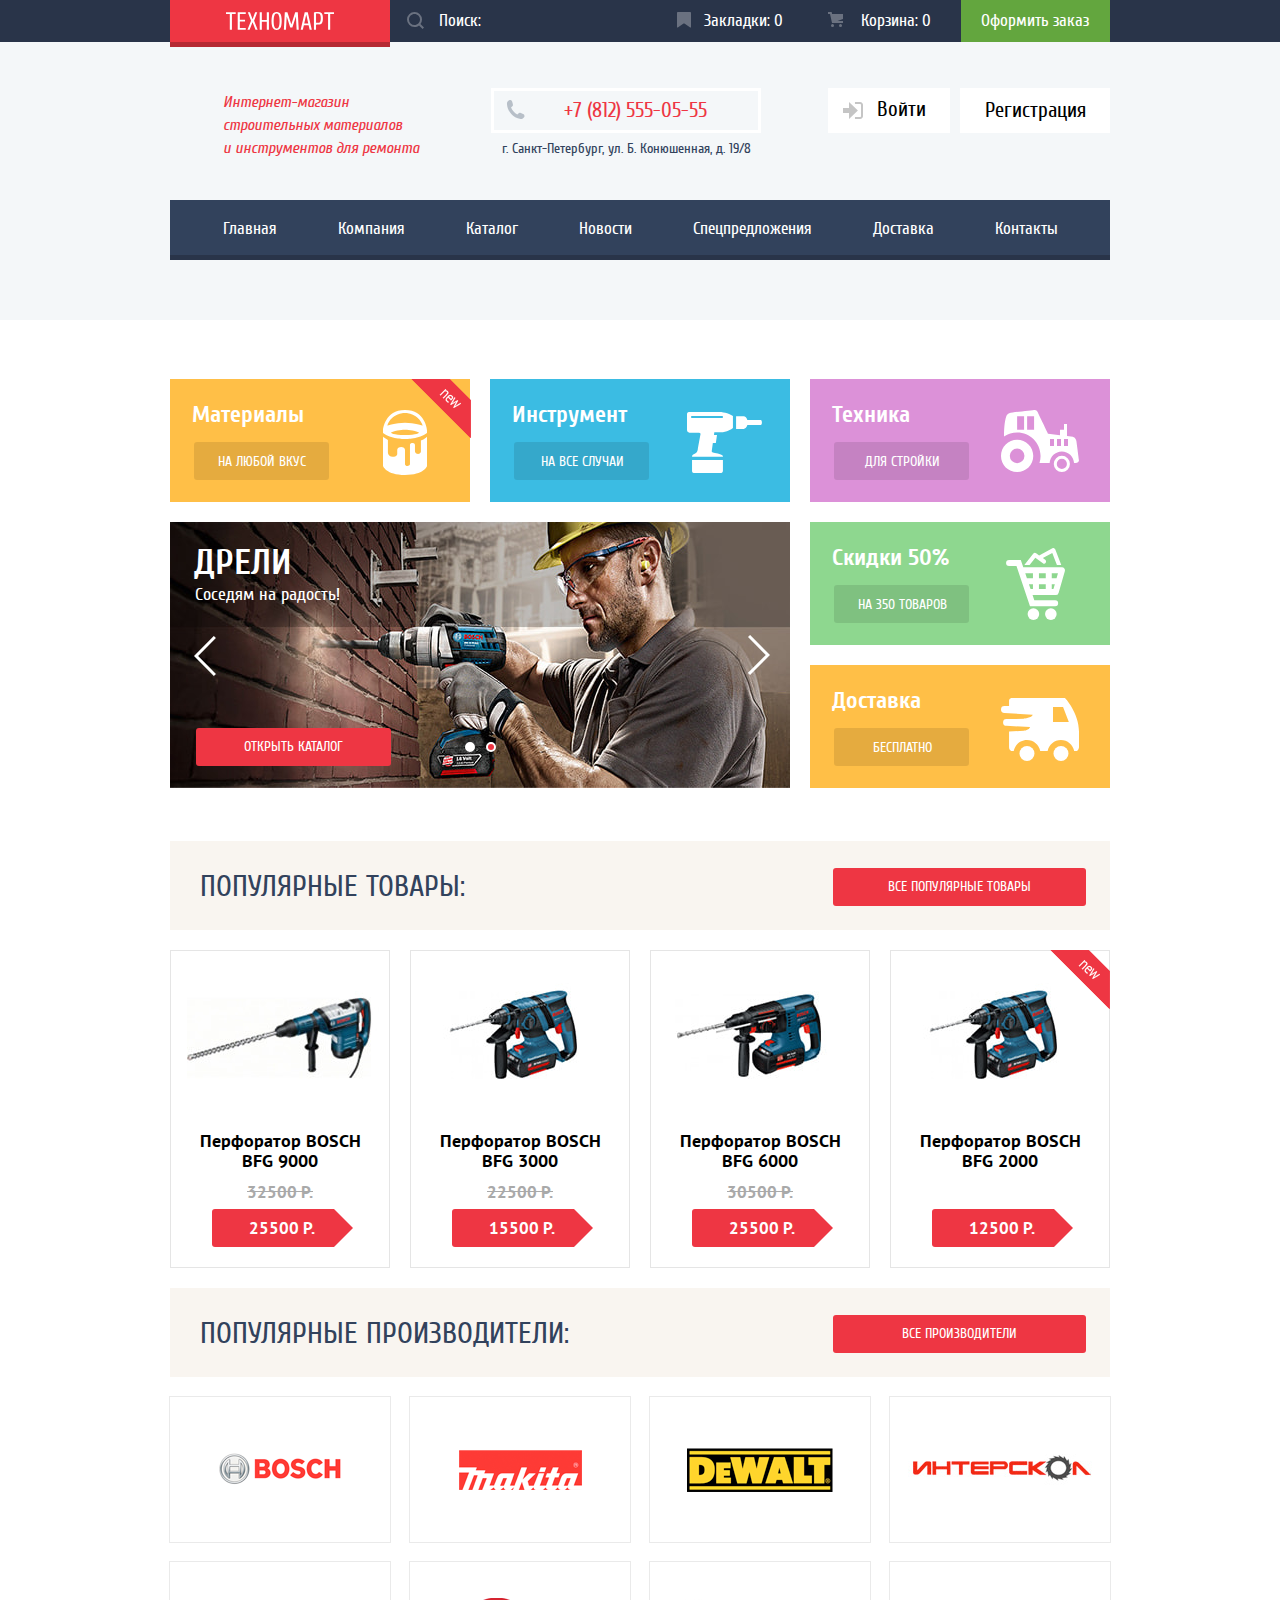
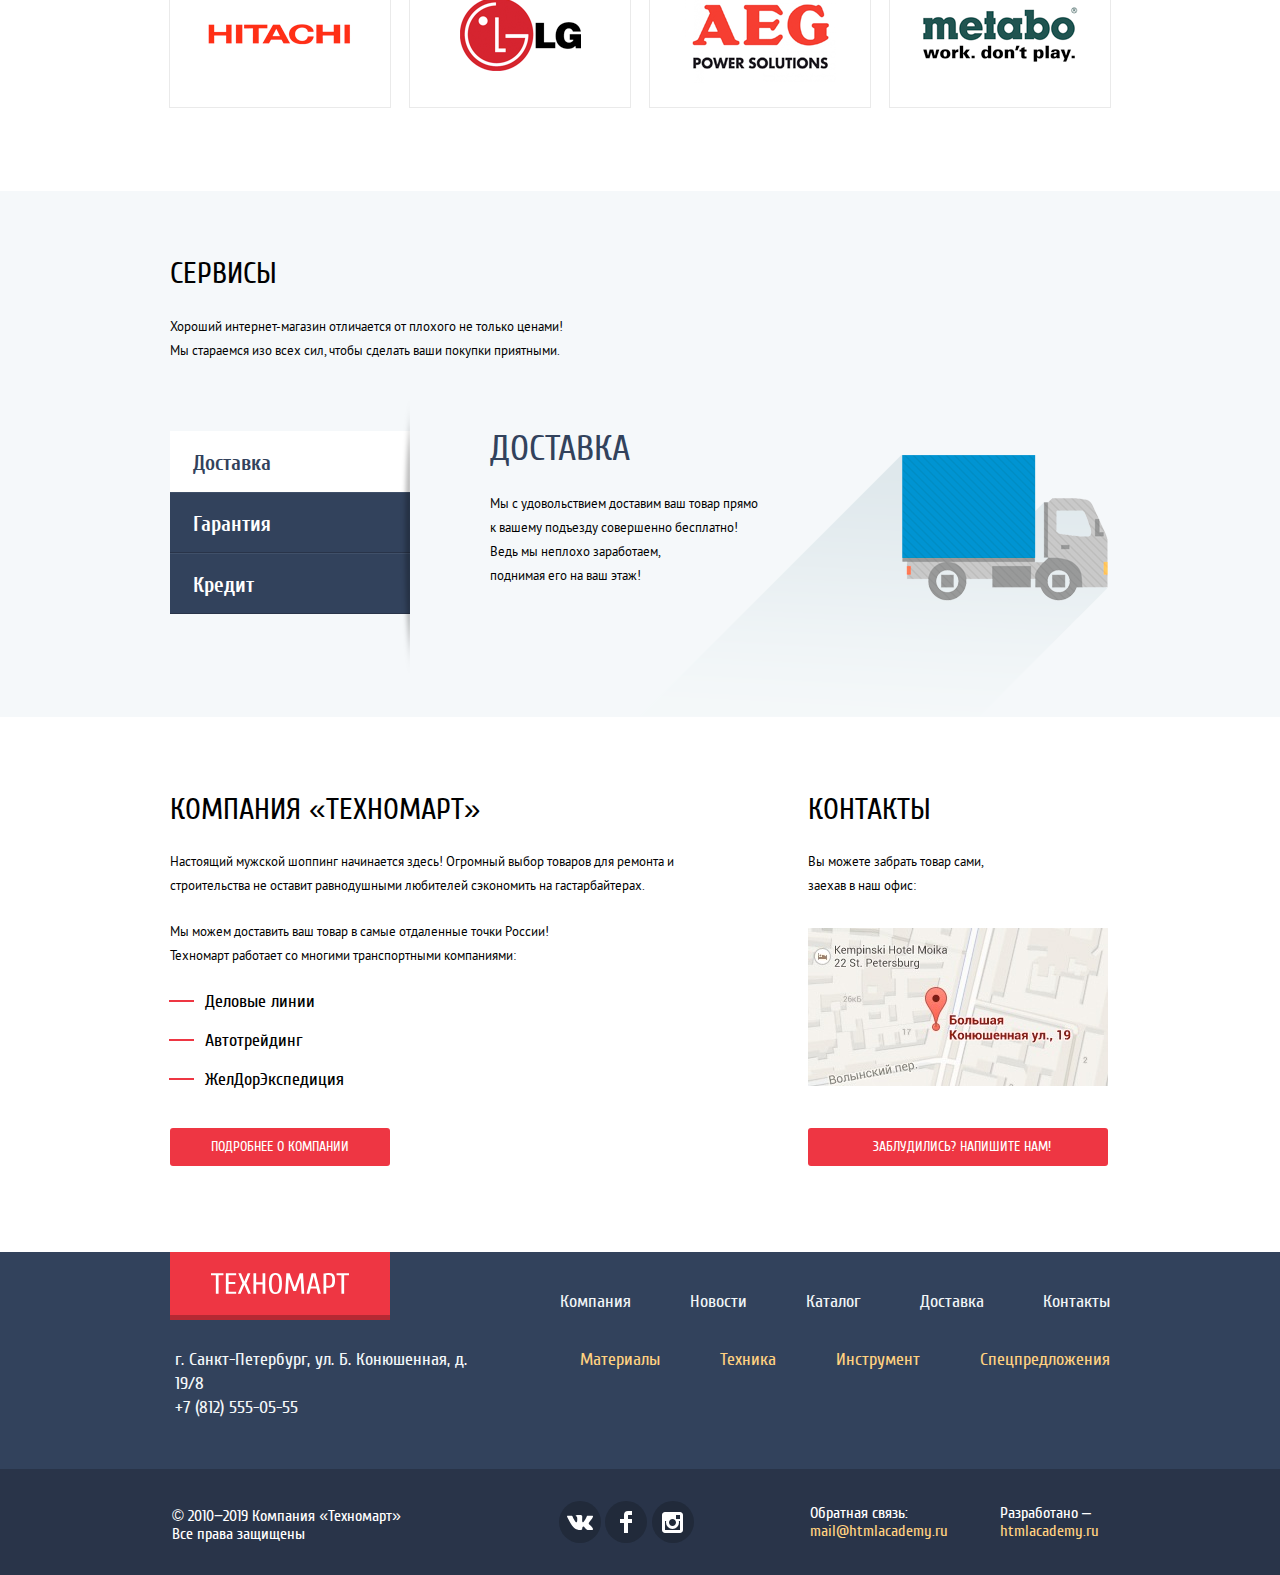
==== commit bd5a0417: "js 1" ====
--- a/index.html
+++ b/index.html
@@ -5,7 +5,7 @@
   <meta charset="utf-8">
   <title>HTML Academy: Техномарт</title>
   <link href="css/normalize.min.css" rel="stylesheet">
-  <link href="css/style.min.css" rel="stylesheet">
+  <link href="css/style.css" rel="stylesheet">
 </head>
 
 <body>
@@ -463,7 +463,7 @@
         </div>
       </div>
     </section>
-    <section class="modal modal-error">
+    <section class="modal">
       <h2 class="visually-hidden">Обратная связь</h2>
       <form class="contact-form" action="https://echo.htmlacademy.ru" method="post">
         <p class="contact-form-info contact-form-name">
@@ -492,6 +492,8 @@
       </button>
     </section>
   </footer>
+  <script src="js/script.js">
+  </script>
 </body>
 
 </html>
--- a/css/style.css
+++ b/css/style.css
@@ -0,0 +1,3347 @@
+@font-face {
+  font-style: normal;
+  font-weight: 400;
+  font-family: "Cuprum";
+
+  src: local("Cuprum"), local("Cuprum-Regular"),
+    url("../fonts/cuprum.woff2") format("woff2"),
+    url("../fonts/cuprum.woff") format("woff");
+}
+
+@font-face {
+  font-style: normal;
+  font-weight: 700;
+  font-family: "Cuprum";
+
+  src: local("Cuprum Bold"), local("Cuprum-Bold"),
+    url("../fonts/cuprumbold.woff2") format("woff2"),
+    url("../fonts/cuprumbold.woff") format("woff");
+}
+
+@font-face {
+  font-style: italic;
+  font-weight: 400;
+  font-family: "Cuprum";
+
+  src: local("Cuprum Italic"), local("Cuprum-Italic"),
+    url("../fonts/cuprumitalic.woff2") format("woff2"),
+    url("../fonts/cuprumitalic.woff") format("woff");
+}
+
+@font-face {
+  font-style: normal;
+  font-weight: 400;
+  font-family: "PT sans";
+
+  src: local("PT Sans"), local("PTSans-Regular"),
+    url("../fonts/ptsans.woff2") format("woff2"),
+    url("../fonts/ptsans.woff") format("woff");
+}
+
+@font-face {
+  font-style: normal;
+  font-weight: 700;
+  font-family: "PT sans";
+
+  src: local("PT Sans Bold"), local("PTSans-Bold"),
+    url("../fonts/ptsansbold.woff2") format("woff2"),
+    url("../fonts/ptsansbold.woff") format("woff");
+}
+
+body {
+  min-width: 960px;
+  margin: 0;
+  padding: 0;
+
+  font-weight: 400;
+  font-size: 17px;
+  line-height: 17px;
+  font-family: "Cuprum", "Arial", sans-serif;
+  color: #000000;
+
+  background-color: #ffffff;
+}
+
+a {
+  text-decoration: none;
+}
+
+img {
+  max-width: 100%;
+  height: auto;
+}
+
+.visually-hidden:not(:focus):not(:active),
+input[type="checkbox"].visually-hidden,
+input[type="radio"].visually-hidden {
+  position: absolute;
+
+  width: 1px;
+  height: 1px;
+  margin: -1px;
+  padding: 0;
+  overflow: hidden;
+
+  white-space: nowrap;
+
+  border: 0;
+
+  clip: rect(0 0 0 0);
+  -webkit-clip-path: inset(100%);
+  clip-path: inset(100%);
+}
+
+.container {
+  width: 940px;
+  margin: 0 auto;
+  padding: 0 10px;
+}
+
+.main-header {
+  padding-bottom: 60px;
+
+  background-color: #f4f7f9;
+}
+
+.main-header-logo {
+  display: -webkit-box;
+  display: flex;
+  -webkit-box-pack: center;
+  justify-content: center;
+  -webkit-box-align: center;
+  align-items: center;
+  width: 220px;
+  height: 42px;
+
+  background-color: #ee3643;
+  box-shadow: 0 5px 0 0 #b52933;
+}
+
+.main-header-logo[href]:hover {
+  background-color: #ca2c37;
+}
+
+.main-header-logo[href]:active {
+  background-color: #ba2732;
+  box-shadow: 0 5px 0 0 #8e1e26;
+}
+
+.link-wrapper {
+  display: -webkit-box;
+  display: flex;
+  margin-left: auto;
+}
+
+.link-wrapper .header-bookmarks {
+  padding: 12px 28px 12px 44px;
+}
+
+.link-wrapper .header-basket {
+  padding: 12px 30px 12px 50px;
+}
+
+.link-wrapper .catalog-basket {
+  padding: 12px 25px 12px 50px;
+}
+
+.link-wrapper .header-submit-order {
+  padding: 12px 21px 12px 20px;
+}
+
+.user-navigation {
+  display: -webkit-box;
+  display: flex;
+  -webkit-box-pack: justify;
+  justify-content: space-between;
+  min-height: 42px;
+  margin-bottom: 46px;
+
+  line-height: 18px;
+
+  background-color: #293449;
+}
+
+.user-navigation .container {
+  display: -webkit-box;
+  display: flex;
+  -webkit-box-pack: justify;
+  justify-content: space-between;
+  -webkit-box-align: center;
+  align-items: center;
+  min-height: 42px;
+}
+
+.user-navigation a {
+  color: #ffffff;
+}
+
+.main-navigation-link {
+  line-height: 18px;
+}
+
+.header-bookmarks {
+  position: relative;
+}
+
+.header-bookmarks:hover {
+  background-color: #212a3a;
+}
+
+.header-bookmarks:active {
+  background-color: #161d29;
+  opacity: 0.5;
+}
+
+.header-bookmarks:hover::before {
+  opacity: 1;
+}
+
+.header-bookmarks:active::before {
+  opacity: 0.5;
+}
+
+.header-bookmarks::before {
+  content: "";
+  position: absolute;
+  top: 12px;
+  left: 17px;
+
+  width: 14px;
+  height: 16px;
+
+  background-image: url("../img/icon-bookmark.svg");
+  background-repeat: no-repeat;
+  background-position: 0 0;
+  opacity: 0.3;
+}
+
+.header-basket {
+  position: relative;
+
+  line-height: 18px;
+}
+
+.catalog-basket {
+  background-color: #ee3643;
+}
+
+.header-basket:hover {
+  background-color: #212a3a;
+}
+
+.header-basket:active {
+  background-color: #161d29;
+  opacity: 0.5;
+}
+
+.header-basket:hover::before {
+  opacity: 1;
+}
+
+.header-basket:active::before {
+  opacity: 0.5;
+}
+
+.header-basket::before {
+  content: "";
+  position: absolute;
+  top: 12px;
+  left: 17px;
+
+  width: 15px;
+  height: 15px;
+
+  background-image: url("../img/icon-cart.svg");
+  background-repeat: no-repeat;
+  background-position: 0 0;
+  opacity: 0.3;
+}
+
+.header-submit-order {
+  margin: 0;
+
+  line-height: 18px;
+
+  background-color: #63a63e;
+}
+
+.header-submit-order:hover {
+  background-color: #5fbb2d;
+}
+
+.header-submit-order:active {
+  opacity: 0.5;
+}
+
+.search-field {
+  box-sizing: border-box;
+  width: 270px;
+  height: 42px;
+  padding-top: 11px;
+  padding-bottom: 12px;
+  padding-left: 49px;
+
+  background-color: #293449;
+  border: none;
+}
+
+.search-field::-webkit-input-placeholder {
+  font-size: 17px;
+  line-height: 18px;
+  color: #ffffff;
+}
+
+.search-field::-moz-placeholder {
+  font-size: 17px;
+  line-height: 18px;
+  color: #ffffff;
+
+  opacity: 1;
+}
+
+.search-field:-ms-input-placeholder {
+  font-size: 17px;
+  line-height: 18px;
+  color: #ffffff;
+}
+
+.search-field::-ms-input-placeholder {
+  font-size: 17px;
+  line-height: 18px;
+  color: #ffffff;
+}
+
+.search-field::placeholder {
+  font-size: 17px;
+  line-height: 18px;
+  color: #ffffff;
+
+  opacity: 1;
+}
+
+.search-field:hover {
+  background-color: #212a3a;
+}
+
+.search-field:focus {
+  background-color: #ffffff;
+  outline: none;
+}
+
+.search-form:hover svg {
+  opacity: 1;
+}
+
+.search-field:focus ~ svg {
+  opacity: 1;
+
+  fill: #ee3643;
+}
+
+.search-form {
+  position: relative;
+}
+
+.search-form svg {
+  position: absolute;
+  top: 12px;
+  left: 17px;
+
+  width: 17px;
+  height: 17px;
+
+  opacity: 0.3;
+
+  fill: #ffffff;
+}
+
+.store-information .container {
+  display: -webkit-box;
+  display: flex;
+  -webkit-box-pack: justify;
+  -webkit-box-align: start;
+  align-items: flex-start;
+  margin-bottom: 39px;
+}
+
+.store-title {
+  display: -webkit-box;
+  display: flex;
+  width: 199px;
+  min-height: 60px;
+  margin-top: 0;
+  margin-bottom: 0;
+  margin-left: 53px;
+  padding-top: 3px;
+
+  font-style: italic;
+  font-weight: 400;
+  font-size: 16px;
+  line-height: 23px;
+  font-family: "Cuprum", "Arial", sans-serif;
+  text-align: left;
+  color: #ee3643;
+}
+
+.address-info {
+  width: 270px;
+  margin-left: 69px;
+}
+
+.contacts-tel {
+  position: relative;
+
+  display: block;
+  margin-bottom: 4px;
+  padding: 9px 9px 9px 28px;
+
+  font-style: normal;
+  font-size: 21px;
+  line-height: 21px;
+  text-align: center;
+  color: #ee3643;
+
+  border: 3px solid #ffffff;
+}
+
+.contacts-tel::before {
+  content: "";
+  position: absolute;
+  top: 9px;
+  left: 12px;
+
+  width: 19px;
+  height: 19px;
+
+  background-image: url("../img/icon-phone.svg");
+  background-repeat: no-repeat;
+  background-position: 0 0;
+}
+
+.contacts-address {
+  margin: 0;
+
+  font-style: normal;
+  font-size: 14px;
+  line-height: 24px;
+  text-align: center;
+  color: #32425c;
+}
+
+.login-link {
+  display: block;
+  padding-top: 11px;
+  padding-right: 24px;
+  padding-bottom: 13px;
+  padding-left: 49px;
+
+  font-size: 21px;
+  line-height: 21px;
+  color: #000000;
+
+  background-color: #ffffff;
+}
+
+.login-link svg {
+  position: absolute;
+  top: 14px;
+  left: 15px;
+
+  width: 20px;
+  height: 17px;
+}
+
+.register-link {
+  display: block;
+  padding-top: 12px;
+  padding-right: 24px;
+  padding-bottom: 12px;
+  padding-left: 25px;
+
+  font-size: 21px;
+  line-height: 21px;
+  color: #000000;
+
+  background-color: #ffffff;
+}
+
+.button {
+  display: inline-block;
+  box-sizing: border-box;
+  padding: 11px;
+
+  font-weight: 400;
+  font-size: 14px;
+  line-height: 18px;
+  font-family: inherit;
+  vertical-align: middle;
+  text-align: center;
+  color: #ffffff;
+  text-transform: uppercase;
+
+  background-color: #ee3643;
+  border: none;
+  border-radius: 3px;
+}
+
+.user-wrapper {
+  display: -webkit-box;
+  display: flex;
+  -webkit-box-orient: vertical;
+  -webkit-box-direction: normal;
+  flex-direction: column;
+  -webkit-box-pack: justify;
+  justify-content: space-between;
+  -webkit-box-align: start;
+  align-items: flex-start;
+  margin: 0;
+  margin-left: auto;
+  padding: 0;
+}
+
+.catalog-user-navigation-list {
+  display: -webkit-box;
+  display: flex;
+  -webkit-box-pack: justify;
+  justify-content: space-between;
+  -webkit-box-align: center;
+  align-items: center;
+  margin: 0;
+  margin-bottom: 7px;
+  padding: 0;
+
+  list-style: none;
+}
+
+.catalog-navigation-item {
+  margin: 0;
+  padding: 0;
+
+  text-align: center;
+}
+
+.user-second-list {
+  display: -webkit-box;
+  display: flex;
+  margin: 0;
+  margin-left: 17px;
+  padding: 0;
+
+  list-style: none;
+}
+
+.user-second-item {
+  margin: 0;
+
+  text-align: center;
+  text-decoration: underline;
+}
+
+.user-second-item:first-of-type {
+  position: relative;
+
+  padding-right: 32px;
+}
+
+.user-second-item:first-of-type::after {
+  content: "";
+  position: absolute;
+  top: 7px;
+  right: 14px;
+
+  width: 4px;
+  height: 4px;
+
+  background-color: #32425c;
+  border-radius: 50%;
+}
+
+.user-navigation-list {
+  display: -webkit-box;
+  display: flex;
+  -webkit-box-pack: justify;
+  justify-content: space-between;
+  -webkit-box-align: center;
+  align-items: center;
+  margin: 0;
+  margin-left: auto;
+  padding: 0;
+
+  list-style: none;
+}
+
+.user-navigation-item {
+  position: relative;
+
+  margin: 0;
+
+  text-align: center;
+
+  background-color: #ffffff;
+}
+
+.login-link:hover {
+  color: #ee3643;
+}
+
+.login-link:hover svg path {
+  fill: #212a3a;
+}
+
+.login-link:active svg {
+  opacity: 0.3;
+}
+
+.user-navigation-item:not(:last-of-type) {
+  margin-right: 10px;
+}
+
+.register-link:hover {
+  color: #ee3643;
+}
+
+.login-link:active {
+  color: rgba(0, 0, 0, 0.3);
+}
+
+.register-link:active {
+  color: rgba(0, 0, 0, 0.3);
+}
+
+.store-navigation .container {
+  display: -webkit-box;
+  display: flex;
+  justify-content: space-around;
+  padding: 0;
+
+  background-color: #32425c;
+  box-shadow: inset 0 -5px 0 0 #293449;
+}
+
+.store-navigation {
+  display: -webkit-box;
+  display: flex;
+  margin: 0;
+}
+
+.store-navigation-list {
+  display: -webkit-box;
+  display: flex;
+  flex-wrap: wrap;
+  justify-content: space-around;
+  margin: 0;
+  padding: 0;
+
+  list-style: none;
+}
+
+.store-navigation a[href]:hover {
+  background-color: #293449;
+}
+
+.store-navigation a[href]:active {
+  color: rgba(255, 255, 255, 0.5);
+
+  background-color: #1d2739;
+  box-shadow: inset 0 -5px 0 0 #1d2739;
+}
+
+.store-navigation a {
+  display: block;
+  padding-top: 20px;
+  padding-right: 30px;
+  padding-bottom: 23px;
+  padding-left: 31px;
+
+  color: #ffffff;
+}
+
+.advertising {
+  margin-top: 59px;
+  margin-bottom: 53px;
+}
+
+.advertising-list {
+  display: -webkit-box;
+  display: flex;
+  -webkit-box-pack: justify;
+  justify-content: space-between;
+  margin: 0;
+  margin-bottom: 20px;
+  padding: 0;
+
+  list-style: none;
+}
+
+.advertising-button {
+  display: inline-block;
+  box-sizing: border-box;
+  min-width: 135px;
+  margin-left: 2px;
+  padding-top: 11px;
+  padding-right: 20px;
+  padding-bottom: 9px;
+  padding-left: 21px;
+
+  font-size: 14px;
+  line-height: 18px;
+  vertical-align: middle;
+  text-align: center;
+  color: #ffffff;
+  text-transform: uppercase;
+
+  background-color: rgba(0, 0, 0, 0.1);
+  border: none;
+  border-radius: 3px;
+}
+
+.advertising-button:hover {
+  background-color: rgba(0, 0, 0, 0.2);
+}
+
+.advertising-button:active {
+  background-color: rgba(0, 0, 0, 0.3);
+}
+
+.advertising-item {
+  position: relative;
+
+  box-sizing: border-box;
+  width: 300px;
+  min-height: 123px;
+  margin: 0;
+  padding: 21px;
+  padding-left: 22px;
+
+  background-color: #ffbf47;
+}
+
+.advertising-item::before {
+  content: "";
+  position: absolute;
+  top: 31px;
+  right: 43px;
+
+  width: 44px;
+  height: 65px;
+
+  background-image: url("../img/icon-1.svg");
+  background-repeat: no-repeat;
+  background-position: 0 0;
+}
+.advertising-item:nth-child(2)::before {
+  content: "";
+  position: absolute;
+  top: 33px;
+  right: 28px;
+
+  width: 75px;
+  height: 61px;
+
+  background-image: url("../img/icon-2.svg");
+  background-repeat: no-repeat;
+  background-position: 0 0;
+}
+
+.advertising-item:nth-child(3)::before {
+  content: "";
+  position: absolute;
+  top: 31px;
+  right: 31px;
+
+  width: 78px;
+  height: 62px;
+
+  background-image: url("../img/icon-3.svg");
+  background-repeat: no-repeat;
+  background-position: 0 0;
+}
+
+.advertising-item:nth-child(2) {
+  background-color: #3bbce3;
+}
+
+.advertising-item:nth-child(3) {
+  background-color: #dc91d8;
+}
+
+.advertising-item:nth-child(4) {
+  background-color: #8ed78f;
+}
+
+.advertising-item:nth-child(5) {
+  background-color: #ffc047;
+}
+
+.advertising-item .advertising-flag {
+  position: absolute;
+  top: 0;
+  right: -0.9px;
+  z-index: 20;
+
+  width: 60px;
+  height: 59px;
+  overflow: hidden;
+
+  text-indent: -1000px;
+}
+
+.advertising-item .flag-new {
+  background: url("../img/new-flag.png") no-repeat 0 0;
+}
+
+.advertising-title {
+  margin: 0;
+  margin-bottom: 12px;
+
+  font-weight: 700;
+  font-size: 24px;
+  line-height: 30px;
+  color: #ffffff;
+}
+
+.advertising-second-list {
+  display: -webkit-box;
+  display: flex;
+  -webkit-box-orient: vertical;
+  -webkit-box-direction: normal;
+  flex-direction: column;
+  -webkit-box-pack: justify;
+  justify-content: space-between;
+  -webkit-box-ordinal-group: 3;
+  order: 2;
+  margin: 0;
+  padding: 0;
+
+  list-style: none;
+}
+
+.advertising-second-item {
+  position: relative;
+
+  box-sizing: border-box;
+  width: 300px;
+  min-height: 123px;
+  margin: 0;
+  padding: 21px;
+  padding-left: 22px;
+
+  background-color: #ffbf47;
+}
+
+.advertising-second-item::before {
+  content: "";
+  position: absolute;
+  top: 26px;
+  right: 45px;
+
+  width: 59px;
+  height: 72px;
+
+  background-image: url("../img/icon-4.svg");
+  background-repeat: no-repeat;
+  background-position: 0 0;
+}
+
+.advertising-second-item:nth-child(2)::before {
+  content: "";
+  position: absolute;
+  top: 33px;
+  right: 31px;
+
+  width: 78px;
+  height: 63px;
+
+  background-image: url("../img/icon-5.svg");
+  background-repeat: no-repeat;
+  background-position: 0 0;
+}
+
+.advertising-discount {
+  background-color: #8ed78f;
+}
+
+.advertising-wrapper {
+  display: -webkit-box;
+  display: flex;
+  -webkit-box-pack: justify;
+  justify-content: space-between;
+}
+
+.slider-indicator {
+  position: absolute;
+  bottom: 36px;
+  left: 47.5%;
+}
+
+.slider-control {
+  position: absolute;
+  top: 50%;
+
+  width: 100%;
+}
+
+.arrows {
+  background: transparent;
+  border: none;
+  outline: none;
+}
+
+.prevarrow {
+  position: absolute;
+  top: -19px;
+  left: 24px;
+
+  width: 22px;
+  height: 40px;
+
+  background-image: url("../img/icon-left.svg");
+  background-repeat: no-repeat;
+  background-position: 0 0;
+}
+
+.nextarrow {
+  position: absolute;
+  top: -20px;
+  right: 20px;
+
+  width: 22px;
+  height: 40px;
+
+  background-image: url("../img/icon-right.svg");
+  background-repeat: no-repeat;
+  background-position: 0 0;
+}
+
+.main-slider {
+  position: relative;
+
+  display: -webkit-box;
+  display: flex;
+  -webkit-box-pack: justify;
+  justify-content: space-between;
+  margin: 0;
+  padding: 0;
+}
+
+.slider-list {
+  display: -webkit-box;
+  display: flex;
+  margin: 0;
+  padding: 0;
+
+  list-style: none;
+}
+
+.slider-item {
+  width: 620px;
+  height: 266px;
+  margin: 0;
+  padding: 0;
+}
+
+.slider-item img {
+  position: absolute;
+  top: 0;
+  left: 0;
+  z-index: -1;
+}
+
+.slider-item:nth-child(2) {
+  display: none;
+}
+
+.slider-title {
+  margin: 0 auto;
+  margin-bottom: 2px;
+  margin-left: 24px;
+  padding: 23px 0 0;
+
+  font-weight: 700;
+  font-size: 36px;
+  line-height: 36px;
+  color: #ffffff;
+  text-transform: uppercase;
+}
+
+.slider-text {
+  margin: 0;
+  margin-left: 25px;
+  padding: 0;
+
+  font-size: 18px;
+  line-height: 24px;
+  color: #ffffff;
+}
+
+.slider-button {
+  position: relative;
+
+  margin: 0;
+  padding: 0;
+
+  border: solid 5px #ffffff;
+  border-radius: 50%;
+  cursor: pointer;
+}
+
+.slider-indicator-button {
+  margin-right: 7px;
+}
+
+.slider-button-current::before {
+  content: "";
+  position: absolute;
+  top: 50%;
+  left: 50%;
+
+  width: 6px;
+  height: 6px;
+  margin: -3px;
+
+  background-color: #ee3643;
+  border-radius: 50%;
+}
+
+.slider-main-button {
+  position: absolute;
+  bottom: 22px;
+  left: 26px;
+
+  min-width: 195px;
+  padding-top: 10px;
+  padding-bottom: 10px;
+}
+
+.slider-main-button:hover {
+  background-color: #ca2c37;
+}
+
+.slider-main-button:active {
+  background-color: #ba2732;
+}
+
+.slider-arrows-list {
+  list-style: none;
+}
+
+.popular-products-title {
+  margin: 0;
+
+  font-weight: 400;
+  font-size: 30px;
+  line-height: 30px;
+  color: #32425c;
+  text-transform: uppercase;
+}
+
+.popular-products-title-wrapper {
+  display: -webkit-box;
+  display: flex;
+  -webkit-box-pack: justify;
+  justify-content: space-between;
+  -webkit-box-align: center;
+  align-items: center;
+  margin: 0;
+  margin-bottom: 20px;
+  padding: 27px 24px 24px 30px;
+
+  background-color: #f9f5f0;
+}
+
+.popular-products-link h2 {
+  margin: 0;
+
+  font-weight: 400;
+  font-size: 14px;
+  line-height: 18px;
+}
+
+.popular-products-link {
+  min-width: 253px;
+  margin: 0;
+  padding: 10px;
+}
+
+.popular-products-link:hover {
+  background-color: #ca2c37;
+}
+
+.popular-products-link:active {
+  background-color: #ba2732;
+}
+
+.catalog-products-item:nth-child(4n + 4) {
+  margin-right: 0;
+}
+
+.catalog-product {
+  width: 700px;
+}
+
+.catalog-page-wrapper {
+  display: -webkit-box;
+  display: flex;
+  -webkit-box-pack: justify;
+  justify-content: space-between;
+  margin-bottom: 60px;
+}
+
+.catalog {
+  width: 700px;
+  margin: 0;
+  padding: 0;
+}
+
+.catalog-products-list {
+  display: -webkit-box;
+  display: flex;
+  flex-wrap: wrap;
+  -webkit-box-pack: start;
+  justify-content: flex-start;
+  margin: 0;
+  padding: 0;
+
+  list-style: none;
+}
+
+.catalog-product-list {
+  display: -webkit-box;
+  display: flex;
+  flex-wrap: wrap;
+  -webkit-box-pack: start;
+  justify-content: flex-start;
+  margin: 0;
+  margin-bottom: 32px;
+  padding: 0;
+}
+
+.catalog-products-item {
+  position: relative;
+
+  display: inline-block;
+  width: 218px;
+  margin-right: 20px;
+  margin-bottom: 20px;
+
+  vertical-align: middle;
+  text-align: center;
+
+  border: 1px solid #e5e5e5;
+}
+
+.catalog-product-item:nth-child(3n + 3) {
+  margin-right: 0;
+}
+
+.catalog-product-item {
+  position: relative;
+
+  display: inline-block;
+  width: 218px;
+  margin-right: 20px;
+  margin-bottom: 20px;
+
+  vertical-align: middle;
+  text-align: center;
+
+  border: 1px solid #e5e5e5;
+}
+
+.catalog-products-item:hover {
+  box-shadow: 0 10px 25px 0 rgba(41, 52, 73, 0.5);
+}
+
+.catalog-product-item:hover {
+  box-shadow: 0 10px 25px 0 rgba(41, 52, 73, 0.5);
+}
+
+.product-title {
+  font-weight: 700;
+  font-size: 18px;
+  line-height: 20px;
+  font-family: "PT Sans", "Arial", sans-serif;
+}
+
+.product-title-link {
+  color: #000000;
+}
+
+.catalog-products-item .catalog-popup {
+  position: absolute;
+  top: 0;
+  left: 0;
+  z-index: 10;
+
+  width: 218px;
+  height: 88px;
+  padding: 40px 0;
+
+  background-color: rgba(255, 255, 255, 0.9);
+}
+
+.catalog-product-item .catalog-popup {
+  position: absolute;
+  top: 5px;
+  left: 0;
+  z-index: 10;
+
+  width: 218px;
+  height: 88px;
+  padding: 39px 0;
+
+  background-color: rgba(255, 255, 255, 0.9);
+}
+
+.button-buy {
+  position: relative;
+}
+
+.button-buy::before {
+  content: "";
+  position: absolute;
+  top: 8px;
+  left: 12px;
+
+  width: 15px;
+  height: 15px;
+
+  background-image: url(../img/icon-cart.svg);
+  background-repeat: no-repeat;
+  background-position: 0 0;
+}
+
+.catalog-products-item .button-buy {
+  display: block;
+  width: 129px;
+  margin: 0 auto;
+  margin-bottom: 7px;
+  padding: 7px 0;
+
+  font-size: 14px;
+  line-height: 18px;
+  color: #ffffff;
+  text-transform: uppercase;
+  text-decoration: none;
+
+  background-color: #63a63e;
+  border: 3px solid #63a63e;
+  border-bottom-color: #367315;
+  border-radius: 3px;
+}
+
+.catalog-products-item .button-bookmarks {
+  display: block;
+  width: 129px;
+  margin: 0 auto;
+  margin-bottom: 7px;
+  padding: 7px 0;
+
+  font-size: 14px;
+  line-height: 18px;
+  color: #ffffff;
+  text-transform: uppercase;
+  text-decoration: none;
+
+  background-color: #63a63e;
+  border: 3px solid #63a63e;
+  border-bottom-color: #367315;
+  border-radius: 3px;
+}
+
+.catalog-product-item .button-buy {
+  display: block;
+  width: 129px;
+  margin: 0 auto;
+  margin-bottom: 8px;
+  padding: 7px 0;
+
+  font-size: 14px;
+  line-height: 18px;
+  color: #ffffff;
+  text-transform: uppercase;
+  text-decoration: none;
+
+  background-color: #63a63e;
+  border: 3px solid #63a63e;
+  border-bottom-color: #367315;
+  border-radius: 3px;
+}
+
+.catalog-product-item .button-bookmarks {
+  display: block;
+  width: 129px;
+  margin: 0 auto;
+  margin-bottom: 8px;
+  padding: 7px 0;
+
+  font-size: 14px;
+  line-height: 18px;
+  color: #ffffff;
+  text-transform: uppercase;
+  text-decoration: none;
+
+  background-color: #63a63e;
+  border: 3px solid #63a63e;
+  border-bottom-color: #367315;
+  border-radius: 3px;
+}
+
+.catalog-products-item .button-buy:hover {
+  background-color: #5fbb2d;
+  border: 3px solid #5fbb2d;
+  border-bottom-color: #367315;
+}
+
+.catalog-product-item .button-buy:hover {
+  background-color: #5fbb2d;
+  border: 3px solid #5fbb2d;
+  border-bottom-color: #367315;
+}
+
+.catalog-products-item .button-buy:active {
+  background-color: #518534;
+  border: 3px solid #518534;
+}
+
+.catalog-product-item .button-buy:active {
+  background-color: #518534;
+  border: 3px solid #518534;
+}
+
+.catalog-products-item .button-bookmarks:hover {
+  border: 3px solid #32425c;
+  border-bottom-color: #32425c;
+}
+
+.catalog-product-item .button-bookmarks:hover {
+  border: 3px solid #32425c;
+  border-bottom-color: #32425c;
+}
+
+.catalog-products-item .button-bookmarks:active {
+  opacity: 0.3;
+}
+
+.catalog-product-item .button-bookmarks:active {
+  opacity: 0.3;
+}
+
+.catalog-products-item .button-bookmarks {
+  color: #32425c;
+
+  background: #ffffff;
+  border-bottom-color: #63a63e;
+}
+
+.catalog-product-item .button-bookmarks {
+  color: #32425c;
+
+  background: #ffffff;
+  border-bottom-color: #63a63e;
+}
+
+.catalog-products-item .catalog-popup {
+  display: none;
+}
+
+.catalog-product-item .catalog-popup {
+  display: none;
+}
+
+.catalog-products-item:hover .catalog-popup {
+  display: block;
+
+  background-color: #ffffff;
+}
+
+.catalog-product-item:hover .catalog-popup {
+  display: block;
+
+  background-color: #ffffff;
+}
+
+.catalog-products-item .image {
+  width: 218px;
+  height: 170px;
+}
+
+.catalog-product-item .image {
+  width: 218px;
+  height: 170px;
+}
+
+.catalog-products-item .image img {
+  max-width: 100%;
+}
+
+.catalog-product-item .image img {
+  max-width: 100%;
+}
+
+.catalog-products-item .product-title {
+  min-height: 40px;
+  margin-top: 10px;
+  margin-bottom: 12px;
+  padding: 0 25px;
+}
+
+.catalog-product-item .product-title {
+  min-height: 40px;
+  margin-top: 10px;
+  margin-bottom: 10px;
+  padding: 0 25px;
+}
+
+.catalog-products-item .old-price {
+  min-height: 20px;
+  margin-top: 15px;
+  margin-bottom: 10px;
+
+  color: #a9a9a9;
+  text-decoration: line-through;
+}
+
+.catalog-product-item .old-price {
+  min-height: 20px;
+  margin-top: 15px;
+  margin-bottom: 10px;
+
+  color: #a9a9a9;
+  text-decoration: line-through;
+}
+
+.old-price {
+  font-weight: 700;
+  font-size: 17px;
+  line-height: 18px;
+  font-family: "PT Sans", "Arial", sans-serif;
+  text-transform: uppercase;
+}
+
+.old-price-no {
+  visibility: hidden;
+}
+
+.catalog-products-item .current-price {
+  position: relative;
+
+  width: 80px;
+  margin: 8px auto;
+  margin-bottom: 20px;
+  margin-left: 41px;
+  padding: 10px 30px;
+
+  color: #ffffff;
+
+  background: #ee3643;
+  border-radius: 3px;
+}
+
+.catalog-product-item .current-price {
+  position: relative;
+
+  width: 80px;
+  margin: 10px auto;
+  margin-bottom: 20px;
+  margin-left: 41px;
+  padding: 10px 30px;
+
+  color: #ffffff;
+
+  background: #ee3643;
+  border-radius: 3px;
+}
+
+.current-price {
+  font-weight: 700;
+  font-size: 17px;
+  line-height: 18px;
+  font-family: "PT Sans", "Arial", sans-serif;
+  text-transform: uppercase;
+}
+
+.catalog-products-item .current-price:after {
+  content: "";
+  position: absolute;
+  top: 0;
+  right: -20px;
+
+  width: 0;
+  height: 0;
+
+  border: 19px solid #ffffff;
+  border-left-color: #ee3643;
+}
+
+.catalog-product-item .current-price:after {
+  content: "";
+  position: absolute;
+  top: 0;
+  right: -23px;
+
+  width: 0;
+  height: 0;
+
+  border: 19px solid #ffffff;
+  border-left-color: #ee3643;
+}
+
+.catalog-products-item .flag {
+  position: absolute;
+  top: -1px;
+  right: -1px;
+  z-index: 20;
+
+  width: 60px;
+  height: 60px;
+  overflow: hidden;
+
+  text-indent: -1000px;
+}
+
+.catalog-product-item .flag {
+  position: absolute;
+  top: -1px;
+  right: -1px;
+  z-index: 20;
+
+  width: 60px;
+  height: 60px;
+  overflow: hidden;
+
+  text-indent: -1000px;
+}
+
+.catalog-products-item .flag-new {
+  background: url("../img/new-flag.png") no-repeat 0 0;
+}
+
+.catalog-product-item .flag-new {
+  background: url("../img/new-flag.png") no-repeat 0 0;
+}
+
+.popular-manufacturers {
+  margin-bottom: 64px;
+}
+
+.popular-manufacturers-link {
+  min-width: 253px;
+  margin: 0;
+  padding: 10px;
+}
+
+.popular-manufacturers-link:hover {
+  background-color: #ca2c37;
+}
+
+.popular-manufacturers-link:active {
+  background-color: #ba2732;
+}
+
+.popular-manufacturers-title {
+  margin: 0;
+
+  font-weight: 400;
+  font-size: 30px;
+  line-height: 30px;
+  color: #32425c;
+  text-transform: uppercase;
+}
+
+.popular-manufacturers-link h2 {
+  margin: 0;
+
+  font-weight: 400;
+  font-size: 14px;
+  line-height: 18px;
+}
+
+.popular-manufacturers-title-wrapper {
+  display: -webkit-box;
+  display: flex;
+  -webkit-box-pack: justify;
+  justify-content: space-between;
+  -webkit-box-align: center;
+  align-items: center;
+  margin: 0;
+  margin-bottom: 20px;
+  padding: 27px 24px 24px 30px;
+
+  background-color: #f9f5f0;
+}
+
+.popular-manufacturers-list {
+  display: -webkit-box;
+  display: flex;
+  flex-wrap: wrap;
+  -webkit-box-pack: justify;
+  justify-content: space-between;
+  margin: 0;
+  padding: 0;
+
+  list-style: none;
+}
+
+.popular-manufacturers-item {
+  display: -webkit-box;
+  display: flex;
+  -webkit-box-pack: center;
+  justify-content: center;
+  -webkit-box-align: center;
+  align-items: center;
+  width: 220px;
+  height: 145px;
+  margin: 0;
+  margin-bottom: 20px;
+  padding: 0;
+
+  outline: 1px solid #eaeaea;
+}
+
+.popular-manufacturers-item img {
+  display: block;
+}
+
+.popular-manufacturers-item:hover {
+  box-shadow: 0 10px 25px 0 rgba(41, 52, 73, 0.5);
+}
+
+.popular-manufacturers-item:active {
+  box-shadow: 0 4px 10px 0 rgba(41, 52, 73, 0.5);
+  opacity: 0.3;
+}
+
+.services {
+  margin-bottom: 78px;
+
+  background-color: #f5f8fa;
+}
+
+.services-toggles-list {
+  position: relative;
+
+  margin: 0;
+  margin-right: 80px;
+  padding: 0;
+
+  list-style: none;
+}
+
+.services-toggles-list::after {
+  content: "";
+  position: absolute;
+  top: -30px;
+  right: 0;
+
+  width: 10px;
+  height: 279px;
+
+  background-image: url(../img/services-shadow.png);
+  background-repeat: no-repeat;
+  background-position: 0 0;
+}
+
+.services-list {
+  margin: 0;
+  padding: 0;
+
+  list-style: none;
+}
+
+.services-button {
+  display: inline-block;
+  box-sizing: border-box;
+  min-width: 240px;
+  padding: 16px 23px 13px 23px;
+
+  font-weight: 700;
+  font-size: 21px;
+  line-height: 30px;
+  vertical-align: middle;
+  text-align: left;
+  color: #ffffff;
+
+  background-color: #32425c;
+  border-top: 1px solid #405069;
+  border-right: none;
+  border-bottom: 1px solid #293449;
+  border-left: none;
+  outline: none;
+}
+
+.services-button:hover {
+  background-color: #293449;
+}
+
+.delivery-button-current {
+  padding: 17px 23px 14px 23px;
+
+  color: #32425c;
+
+  background-color: #ffffff;
+  border: none;
+}
+
+.delivery-button-current:hover {
+  color: #32425c;
+
+  background-color: #ffffff;
+}
+
+.services h2 {
+  margin: 0;
+  margin-bottom: 26px;
+
+  font-weight: 400;
+  font-size: 30px;
+  line-height: 30px;
+  color: #000000;
+  text-transform: uppercase;
+}
+
+.services-title {
+  padding-top: 68px;
+}
+
+.services p {
+  font-size: 13px;
+  line-height: 24px;
+  font-family: "PT Sans", "Arial", sans-serif;
+  color: #000000;
+}
+
+.services-text {
+  width: 399px;
+  margin: 0;
+  margin-bottom: 68px;
+  padding: 0;
+}
+
+.credit-text {
+  width: 279px;
+  margin-top: 0;
+  margin-right: 0;
+  margin-bottom: 28px;
+  margin-left: 0;
+}
+
+.delivery-text {
+  width: 275px;
+}
+
+.services-delivery {
+  background-image: url(../img/delivery.png);
+  background-repeat: no-repeat;
+  background-position: 99% 96%;
+}
+
+.services-item {
+  width: 620px;
+  min-height: 286px;
+}
+
+.services-guarantee {
+  display: none;
+
+  background-image: url(../img/guarantee.png);
+  background-repeat: no-repeat;
+  background-position: 99% 96%;
+}
+
+.guarantee-text {
+  width: 379px;
+  margin: 0;
+  padding: 0;
+}
+
+.services-item h3 {
+  width: 275px;
+  margin: 0;
+  margin-bottom: 25px;
+  padding: 0;
+
+  font-weight: 400;
+  font-size: 36px;
+  line-height: 36px;
+  color: #32425c;
+  text-transform: uppercase;
+}
+
+.guarantee-title {
+  line-height: 24px;
+}
+
+.credit-title {
+  line-height: 24px;
+}
+
+.services-credit {
+  display: none;
+
+  background-image: url("../img/credit.png");
+  background-repeat: no-repeat;
+  background-position: 99% 96%;
+}
+
+.credit-request-button {
+  min-width: 195px;
+  margin: 0;
+
+  background-color: #ff5357;
+}
+
+.credit-request-button:hover {
+  background-color: #ca2c37;
+}
+
+.credit-request-button:active {
+  background-color: #ba2732;
+}
+
+.services-wrapper {
+  position: relative;
+
+  display: -webkit-box;
+  display: flex;
+}
+
+.about {
+  display: -webkit-box;
+  display: flex;
+  margin-bottom: 86px;
+}
+
+.about-column-right {
+  width: 302px;
+  margin-left: auto;
+}
+
+.about-column-right img {
+  margin-bottom: 39px;
+}
+
+.about-column-left {
+  width: 520px;
+}
+
+.about h2 {
+  margin: 0;
+  margin-bottom: 25px;
+
+  font-weight: 400;
+  font-size: 30px;
+  line-height: 30px;
+  color: #000000;
+  text-transform: uppercase;
+}
+
+.about-text {
+  width: 390px;
+  margin: 0;
+  margin-bottom: 22px;
+
+  font-size: 13px;
+  line-height: 24px;
+  font-family: "PT Sans", "Arial", sans-serif;
+  color: #000000;
+}
+
+.about-text-first {
+  width: 520px;
+}
+
+.about-list {
+  margin: 0;
+  padding: 0;
+
+  list-style: none;
+}
+
+.about-item {
+  position: relative;
+
+  margin: 0;
+  margin-bottom: 15px;
+  padding-left: 35px;
+}
+
+.about-item:nth-child(2) {
+  margin-bottom: 15px;
+}
+
+.about-item:last-of-type {
+  margin-bottom: 36px;
+}
+
+.about-item-text {
+  margin: 0;
+  padding: 0;
+
+  font-size: 18px;
+  line-height: 24px;
+  color: #000000;
+}
+
+.about-item-text:nth-child(2n) {
+  margin-bottom: 10px;
+}
+
+.about-item::before {
+  content: "";
+  position: absolute;
+  top: 10px;
+  left: -1px;
+
+  width: 25px;
+  height: 2px;
+
+  background-color: #ee3643;
+}
+
+.about-button {
+  min-width: 220px;
+  padding: 10px;
+}
+
+.about-button:hover {
+  background-color: #ca2c37;
+}
+
+.about-button:active {
+  background-color: #ba2732;
+}
+
+.contacts-text {
+  width: 180px;
+  margin: 0 0 30px;
+
+  font-size: 13px;
+  line-height: 24px;
+  font-family: "PT Sans", "Arial", sans-serif;
+  color: #000000;
+}
+
+.minimap-wrapper {
+  display: block;
+}
+
+.contact-button {
+  min-width: 300px;
+  padding: 10px;
+  padding-left: 18px;
+}
+
+.contact-button:hover {
+  background-color: #ca2c37;
+}
+
+.contact-button:active {
+  background-color: #ba2732;
+}
+
+.footer-logo-wrapper {
+  display: -webkit-box;
+  display: flex;
+  -webkit-box-pack: center;
+  justify-content: center;
+  -webkit-box-align: center;
+  align-items: center;
+  width: 220px;
+  height: 68px;
+
+  background-color: #ee3643;
+  box-shadow: 0 5px 0 0 #b52933;
+}
+
+.footer-logo-wrapper:hover {
+  background-color: #ca2c37;
+}
+
+.footer-logo-wrapper:active {
+  background-color: #ba2732;
+  box-shadow: 0 5px 0 0 #8e1e26;
+}
+
+.footer-navigation-list {
+  display: -webkit-box;
+  display: flex;
+  flex-wrap: wrap;
+  -webkit-box-pack: justify;
+  justify-content: space-between;
+  -webkit-box-align: end;
+  align-items: flex-end;
+  margin: 0;
+  padding: 0;
+  padding-top: 38px;
+  padding-bottom: 34px;
+
+  list-style: none;
+}
+.main-footer {
+  background-color: #32425c;
+}
+
+.main-footer-logo {
+  display: -webkit-box;
+  display: flex;
+  -webkit-box-pack: center;
+  justify-content: center;
+  -webkit-box-align: center;
+  align-items: center;
+  width: 220px;
+  height: 63px;
+  margin-bottom: 33px;
+
+  background-color: #ee3643;
+  box-shadow: 0 5px 0 0 #b52933;
+}
+
+.main-footer-logo[href]:hover {
+  background-color: #ca2c37;
+}
+
+.main-footer-logo[href]:active {
+  background-color: #ba2732;
+  box-shadow: 0 5px 0 0 #8e1e26;
+}
+
+.footer-wrapper {
+  display: -webkit-box;
+  display: flex;
+}
+
+.left-footer-wrapper {
+  display: -webkit-box;
+  display: flex;
+  -webkit-box-orient: vertical;
+  -webkit-box-direction: normal;
+  flex-direction: column;
+  margin-bottom: 49px;
+}
+
+.right-footer-wrapper {
+  display: -webkit-box;
+  display: flex;
+  -webkit-box-orient: vertical;
+  -webkit-box-direction: normal;
+  flex-direction: column;
+  width: 550px;
+  margin-left: auto;
+}
+
+.footer-navigation a {
+  font-size: 18px;
+  line-height: 24px;
+  color: #f1f5f7;
+}
+
+.footer-navigation a[href]:hover {
+  text-decoration: underline;
+}
+
+.footer-navigation a[href]:active {
+  text-decoration: none;
+
+  opacity: 0.5;
+}
+
+.footer-secondary-navigation {
+  margin: 0;
+  padding: 0;
+}
+
+.footer-secondary-navigation a {
+  font-size: 18px;
+  line-height: 24px;
+  color: #ffd180;
+}
+
+.footer-secondary-navigation a[href]:hover {
+  text-decoration: underline;
+}
+
+.footer-secondary-navigation a[href]:active {
+  text-decoration: none;
+
+  opacity: 0.5;
+}
+
+.footer-secondary-navigation-list {
+  display: -webkit-box;
+  display: flex;
+  flex-wrap: wrap;
+  -webkit-box-pack: end;
+  justify-content: flex-end;
+  margin: 0;
+  padding: 0;
+
+  list-style: none;
+  text-align: right;
+}
+
+.footer-secondary-navigation-item:not(:last-of-type) {
+  margin-right: 60px;
+}
+
+.footer-contacts {
+  width: 323px;
+  margin-left: 5px;
+
+  font-style: normal;
+}
+
+.footer-contacts-wrapper {
+  display: -webkit-box;
+  display: flex;
+  -webkit-box-pack: justify;
+  justify-content: space-between;
+  width: 300px;
+  margin: 0;
+  padding: 0;
+}
+
+.footer-contacts p {
+  margin: 0;
+  padding: 0;
+
+  font-style: normal;
+  font-size: 18px;
+  line-height: 24px;
+  color: #f3f7f9;
+}
+
+.footer-contacts-tel {
+  font-style: normal;
+}
+
+.footer-contacts a {
+  display: block;
+  margin: 0;
+  padding: 0;
+
+  font-size: 18px;
+  line-height: 24px;
+  color: #f3f7f9;
+}
+
+.footer-social {
+  background-color: #293449;
+}
+
+.footer-social .container {
+  display: -webkit-box;
+  display: flex;
+  flex-wrap: wrap;
+  -webkit-box-pack: justify;
+  justify-content: space-between;
+  -webkit-box-align: center;
+  align-items: center;
+  padding-top: 32px;
+  padding-bottom: 32px;
+}
+
+.copyright {
+  width: 233px;
+  margin: 0;
+  margin-top: 5px;
+  margin-right: 92px;
+  margin-left: 2px;
+  padding: 0;
+
+  font-size: 16px;
+  line-height: 18px;
+  color: #ffffff;
+}
+
+.footer-social-list {
+  display: -webkit-box;
+  display: flex;
+  flex-wrap: wrap;
+  -webkit-box-pack: justify;
+  justify-content: space-between;
+  width: 135px;
+  margin: 0;
+  margin-right: 55px;
+  padding: 0;
+
+  list-style: none;
+}
+
+.social-button {
+  display: -webkit-box;
+  display: flex;
+  -webkit-box-pack: center;
+  justify-content: center;
+  -webkit-box-align: center;
+  align-items: center;
+  width: 42px;
+  height: 42px;
+
+  background-color: #212a3a;
+  border-radius: 50%;
+}
+
+.social-button:hover {
+  background-color: #ee3643;
+}
+
+.social-button:active {
+  background-color: #ee3643;
+}
+
+.contacts-email {
+  width: 140px;
+  margin: 0;
+  padding: 0;
+
+  font-size: 16px;
+  line-height: 18px;
+  color: #ffffff;
+}
+
+.contacts-developer {
+  width: 100px;
+  margin: 0;
+  padding: 0;
+  padding-right: 10px;
+
+  font-size: 16px;
+  line-height: 18px;
+  color: #ffffff;
+}
+
+.contacts-link {
+  font-size: 16px;
+  line-height: 18px;
+  color: #ffd180;
+}
+.contacts-link:hover {
+  text-decoration: underline;
+}
+.contacts-link:active {
+  color: #e13643;
+  text-decoration: none;
+}
+
+.contacts-wrapper {
+  display: -webkit-box;
+  display: flex;
+  width: 288px;
+}
+
+.modal p {
+  margin: 0;
+}
+
+.modal-button {
+  color: #000000;
+}
+
+.contact-form {
+  display: -webkit-box;
+  display: flex;
+  flex-wrap: wrap;
+  -webkit-box-pack: center;
+  justify-content: center;
+}
+
+.modal {
+  position: fixed;
+  top: 50%;
+  left: 50%;
+  z-index: 30;
+
+  display: none;
+  width: 620px;
+  margin-top: -150px;
+
+  background-color: #ffffff;
+  box-shadow: inset 0 7px 0 #ee3643, 0 20px 40px rgba(0, 1, 1, 0.75);
+  -webkit-transform: translateX(-50%);
+  transform: translateX(-50%);
+}
+
+@keyframes bounce {
+  0% {
+    transform: translateY(-2000px);
+  }
+
+  70% {
+    transform: translateY(30px);
+  }
+
+  90% {
+    transform: translateY(-10px);
+  }
+
+  100% {
+    transform: translateY(0);
+  }
+}
+
+@-webkit-keyframes shake {
+  0%,
+  100% {
+    -webkit-transform: translateX(0);
+    transform: translateX(0);
+  }
+
+  10%,
+  30%,
+  50%,
+  70%,
+  90% {
+    -webkit-transform: translateX(-10px);
+    transform: translateX(-10px);
+    -moz-transform: translateX(-10px);
+    -ms-transform: translateX(-10px);
+    -o-transform: translateX(-10px);
+  }
+
+  20%,
+  40%,
+  60%,
+  80% {
+    -webkit-transform: translateX(10px);
+    transform: translateX(10px);
+  }
+}
+
+@keyframes shake {
+  0%,
+  100% {
+    -webkit-transform: translateX(0);
+    transform: translateX(0);
+  }
+
+  10%,
+  30%,
+  50%,
+  70%,
+  90% {
+    -webkit-transform: translateX(-10px);
+    transform: translateX(-10px);
+  }
+
+  20%,
+  40%,
+  60%,
+  80% {
+    -webkit-transform: translateX(10px);
+    transform: translateX(10px);
+  }
+}
+
+.modal-close {
+  position: absolute;
+  top: 15px;
+  right: 20px;
+
+  width: 21px;
+  height: 21px;
+
+  font-size: 0;
+
+  background-color: transparent;
+  border: 0;
+  cursor: pointer;
+}
+
+.modal-close::before,
+.modal-close::after {
+  content: "";
+  position: absolute;
+  top: 9px;
+  left: -1px;
+
+  width: 25px;
+  height: 4px;
+
+  background-color: #ee3643;
+  border: none;
+  outline: none;
+}
+
+.modal-close::before {
+  -webkit-transform: rotate(45deg);
+  transform: rotate(45deg);
+}
+
+.modal-close::after {
+  -webkit-transform: rotate(-45deg);
+  transform: rotate(-45deg);
+}
+
+.modal-close:hover::before,
+.modal-close:hover::after {
+  background-color: #ca2c37;
+}
+
+.modal-close:active::before,
+.modal-close:active::after {
+  background-color: #ba2732;
+}
+
+.modal-show {
+  display: block;
+
+  -webkit-animation: bounce 0.6s;
+  animation: bounce 0.6s;
+}
+
+.modal-error {
+  -webkit-animation: shake 0.6s;
+  animation: shake 0.6s;
+}
+
+.contact-form input[type="text"],
+.contact-form input[type="email"],
+.modal textarea {
+  box-sizing: border-box;
+  width: 100%;
+  padding: 8px 15px;
+
+  font-weight: 400;
+  font-size: 13px;
+  line-height: 18px;
+  font-family: "PT Sans", "Arial", sans-serif;
+  color: #a9a9a9;
+
+  background-color: #ffffff;
+  border: 2px solid #d7dcde;
+  border-radius: 2px;
+  outline: none;
+}
+
+.modal textarea {
+  max-width: 460px;
+  min-height: 114px;
+  padding: 8px 14px;
+}
+
+.label-name,
+.label-email,
+.label-text {
+  margin-bottom: 11px;
+}
+
+.contact-form input[type="email"]:invalid,
+.contact-form input[type="text"]:invalid {
+  border-color: #e74246;
+}
+
+.modal label {
+  display: block;
+
+  font-size: 18px;
+  line-height: 18px;
+}
+
+.contact-form-name {
+  width: 220px;
+  padding-right: 20px;
+}
+
+.contact-form-email {
+  width: 220px;
+}
+
+.contact-form-info {
+  min-height: 38px;
+}
+
+.contact-form-info:not(:last-of-type) {
+  margin-top: 48px;
+  margin-bottom: 20px;
+}
+
+.contact-form-info:last-of-type {
+  width: 460px;
+  margin-bottom: 37px;
+}
+
+.contact-form input:hover {
+  border-color: #b4b9bb;
+}
+
+.contact-form textarea:hover {
+  border-color: #b4b9bb;
+}
+
+.contact-form input:focus {
+  color: #999999;
+
+  border-color: #ee3643;
+}
+
+.contact-form textarea:focus {
+  color: #999999;
+
+  border-color: #ee3643;
+}
+
+.send-button-wrapper {
+  padding-top: 36px;
+  padding-right: 80px;
+  padding-bottom: 36px;
+  padding-left: 80px;
+
+  background-color: #f4f4f4;
+}
+
+.send-button {
+  min-width: 460px;
+
+  font-size: 14px;
+  line-height: 18px;
+  color: #ffffff;
+}
+
+.send-button:hover {
+  background-color: #ca2c37;
+}
+
+.send-button:active {
+  background-color: #ba2732;
+}
+
+.send-button:focus {
+  outline: none;
+}
+
+.modal-cart-popup {
+  position: fixed;
+  top: 50%;
+  left: 50%;
+  z-index: 30;
+
+  display: none;
+  width: 620px;
+  margin-top: -150px;
+
+  background-color: #ffffff;
+  box-shadow: inset 0 7px 0 #ee3643, 0 20px 40px 0 rgba(41, 52, 73, 0.75);
+  -webkit-transform: translateX(-50%);
+  transform: translateX(-50%);
+}
+
+.modal-cart-text {
+  position: relative;
+
+  margin: 0;
+  margin-top: 68px;
+  margin-bottom: 68px;
+  padding: 0;
+  padding-right: 125px;
+  padding-left: 179px;
+
+  font-size: 30px;
+  line-height: 30px;
+}
+
+.modal-cart-text::before {
+  content: "";
+  position: absolute;
+  top: -20px;
+  left: 80px;
+
+  width: 66px;
+  height: 66px;
+
+  background-image: url("../img/icon-mark.svg");
+}
+
+.modal-button-wrapper {
+  display: -webkit-box;
+  display: flex;
+  -webkit-box-pack: justify;
+  justify-content: space-between;
+  margin: 0;
+  padding-top: 37px;
+  padding-right: 80px;
+  padding-bottom: 37px;
+  padding-left: 80px;
+
+  background-color: #f1f1f1;
+}
+
+.modal-cart-ordering {
+  width: 220px;
+}
+
+.modal-cart-ordering:hover {
+  width: 220px;
+
+  background-color: #ca2c37;
+}
+
+.modal-cart-ordering:active {
+  width: 220px;
+
+  background-color: #ba2732;
+}
+
+.modal-cart-continue {
+  width: 220px;
+
+  font-size: 14px;
+  line-height: 18px;
+  color: #000000;
+
+  background-color: #ffffff;
+}
+
+.modal-cart-close {
+  right: 10px;
+}
+
+.modal-map-popup {
+  position: fixed;
+  top: 50%;
+  left: 50%;
+  z-index: 30;
+
+  display: none;
+  width: 940px;
+  height: 446px;
+  margin-top: -150px;
+
+  box-shadow: 0 0 20px rgba(0, 1, 1, 0.75);
+  -webkit-transform: translateX(-50%);
+  transform: translateX(-50%);
+}
+
+.modal-map-close {
+  top: 7px;
+  right: 7px;
+}
+
+.catalog-name {
+  position: relative;
+
+  display: block;
+  padding-top: 11px;
+  padding-right: 7px;
+  padding-bottom: 13px;
+  padding-left: 46px;
+
+  font-size: 21px;
+  line-height: 21px;
+  color: #000000;
+
+  background-color: #ffffff;
+}
+
+.catalog-name svg {
+  position: absolute;
+  top: 13px;
+  left: 13px;
+
+  width: 20px;
+  height: 18px;
+}
+
+.myaccount-logout {
+  position: relative;
+
+  display: block;
+  padding-top: 22.5px;
+  padding-right: 30px;
+  padding-bottom: 22.5px;
+  padding-left: 30px;
+
+  background-color: #ffffff;
+}
+
+.myaccount-logout svg {
+  position: absolute;
+  top: 50%;
+  right: 0;
+
+  width: 20px;
+  height: 17px;
+
+  -webkit-transform: translate(-50%, -50%);
+  transform: translate(-50%, -50%);
+}
+
+.myaccount-logout:hover svg path {
+  fill: #212a3a;
+}
+
+.myaccount-logout:active svg {
+  opacity: 0.3;
+}
+
+.catalog-name:hover svg path {
+  fill: #212a3a;
+}
+
+.catalog-name:active svg {
+  opacity: 0.3;
+}
+
+.catalog-name:active {
+  color: rgba(0, 0, 0, 0.3);
+}
+
+.catalog-navigation-item:not(:first-child) {
+  text-decoration: underline;
+}
+
+.catalog-orders {
+  font-size: 16px;
+  line-height: 18px;
+  color: #32425c;
+}
+
+.catalog-orders:hover {
+  color: #ee3643;
+}
+
+.catalog-orders:active {
+  color: rgba(0, 0, 0, 0.3);
+}
+
+.catalog-profile {
+  font-size: 16px;
+  line-height: 18px;
+  color: #32425c;
+}
+
+.catalog-profile:hover {
+  color: #ee3643;
+}
+
+.catalog-profile:active {
+  color: rgba(0, 0, 0, 0.3);
+}
+
+.breadcrumbs-list {
+  display: -webkit-box;
+  display: flex;
+  -webkit-box-pack: justify;
+  justify-content: flex-start;
+  width: 355px;
+  margin: 0;
+  margin-top: 22px;
+  margin-bottom: 20px;
+  padding: 0;
+
+  list-style: none;
+}
+
+.breadcrumbs-list li {
+  margin-right: 40px;
+}
+
+.breadcrumbs-catalog {
+  position: relative;
+}
+
+.bredcrumbs-index {
+  position: relative;
+}
+
+.breadcrumbs-item:not(:first-of-type) {
+  position: relative;
+}
+
+.breadcrumbs-item::before {
+  content: "";
+  position: absolute;
+  top: 4px;
+  left: -28px;
+
+  display: inline-block;
+  padding: 4px;
+
+  vertical-align: middle;
+
+  border: 1px solid #c5c9d1;
+  border-width: 0 1px 1px 0;
+  -webkit-transform: rotate(-45deg);
+  transform: rotate(-45deg);
+}
+
+.catalog-title {
+  margin: 0;
+  margin-bottom: 16px;
+  padding-top: 28px;
+  padding-right: 30px;
+  padding-bottom: 31px;
+  padding-left: 30px;
+
+  font-weight: 400;
+  font-size: 30px;
+  line-height: 30px;
+  color: #32425c;
+  text-transform: uppercase;
+
+  background-color: #f2f6f8;
+}
+
+.breadcrumbs-list a {
+  font-size: 13px;
+  line-height: 18px;
+  font-family: "PT Sans", "Arial", sans-serif;
+  color: #000000;
+  text-transform: uppercase;
+}
+
+.filters {
+  width: 220px;
+}
+
+.filters h2 {
+  margin: 0;
+  margin-bottom: 12px;
+  padding: 12px 19px;
+  padding-top: 13px;
+  padding-bottom: 7px;
+
+  font-weight: 400;
+  font-size: 13px;
+  line-height: 18px;
+  font-family: "PT Sans", "Arial", sans-serif;
+  color: #000000;
+  text-transform: uppercase;
+
+  background-color: #f7f3ec;
+}
+
+.legend-price {
+  margin-bottom: 14px;
+
+  font-weight: 700;
+  font-size: 17px;
+  line-height: 30px;
+  font-family: "PT Sans", "Arial", sans-serif;
+  color: #000000;
+  text-transform: uppercase;
+}
+
+.filter .filter-price {
+  margin-bottom: 16px;
+  padding-bottom: 28px;
+
+  border-bottom: 1px solid #e5e5e5;
+}
+
+.range-filter {
+  width: 220px;
+  margin: 0;
+}
+
+.range-controls {
+  position: relative;
+
+  height: 38px;
+  margin-bottom: 13px;
+  padding-top: 39px;
+  padding-right: 20px;
+  padding-left: 20px;
+
+  background-color: #f7f3ec;
+  border-radius: 5px;
+}
+
+.range-controls .scale {
+  height: 2px;
+
+  background-color: #d7dcde;
+}
+
+.range-controls .bar {
+  width: 80%;
+  height: 2px;
+
+  background-color: #00ca74;
+}
+
+.range-controls .toggle {
+  position: absolute;
+  top: 31px;
+  left: 0;
+
+  width: 4px;
+  height: 4px;
+  padding: 0;
+
+  background-color: #ababab;
+  border: 8px solid #ffffff;
+  border-radius: 50%;
+  box-shadow: 0 2px 1px 0 #cfcfcf;
+  cursor: pointer;
+}
+
+.range-controls .toggle-min {
+  left: 18px;
+}
+
+.range-controls .toggle-max {
+  left: 160px;
+}
+
+.price-controls {
+  display: -webkit-box;
+  display: flex;
+  -webkit-box-pack: justify;
+  justify-content: space-between;
+}
+
+.price-controls label {
+  display: inline-block;
+  width: 50%;
+
+  vertical-align: middle;
+  text-transform: uppercase;
+}
+
+.price-controls input {
+  width: 60px;
+  padding: 8px 10px;
+  padding-right: 15px;
+  padding-left: 20px;
+
+  font-size: 17px;
+  line-height: 18px;
+  font-family: "PT Sans", "Arial", sans-serif;
+  text-align: center;
+
+  background: #f7f3ec;
+  border: none;
+  border-radius: 5px;
+}
+
+.min-price {
+  position: relative;
+}
+
+.min-price::after {
+  content: "";
+  position: absolute;
+  top: 18px;
+  right: -6px;
+
+  width: 10px;
+  height: 1px;
+
+  background-color: #444444;
+}
+
+.max-price {
+  text-align: right;
+}
+
+.legend-checkbox {
+  margin-bottom: 14px;
+}
+
+.legend-power {
+  margin-bottom: 13px;
+}
+
+.filter-list {
+  list-style: none;
+}
+
+.filter legend {
+  padding: 0;
+
+  font-weight: 700;
+  font-size: 17px;
+  line-height: 30px;
+  font-family: "PT Sans", "Arial", sans-serif;
+  color: #000000;
+  text-transform: uppercase;
+}
+
+.filter fieldset {
+  margin: 0;
+  padding: 0;
+
+  border: none;
+}
+
+.filter .filter-manufacturers {
+  margin-bottom: 20px;
+
+  border-bottom: 1px solid #e5e5e5;
+}
+
+.filter .filter-power {
+  margin-bottom: 58px;
+}
+
+.filter ul {
+  margin: 0;
+  padding: 0;
+}
+
+.filter-item-option {
+  margin-bottom: 20px;
+  padding-left: 36px;
+
+  font-size: 15px;
+  line-height: 20px;
+  font-family: "PT Sans", "Arial", sans-serif;
+  color: #000000;
+  text-transform: uppercase;
+}
+
+.filter-item-option label {
+  position: relative;
+
+  display: block;
+}
+
+.filter-input-checkbox + label::before {
+  content: "";
+  position: absolute;
+  top: 0;
+  left: -35px;
+
+  width: 27px;
+  height: 27px;
+
+  background-image: url("../img/checkbox-off.svg");
+  background-repeat: no-repeat;
+  background-position: 0 0;
+  opacity: 0.5;
+}
+
+.filter-input-checkbox:checked ~ label::before {
+  background: url(../img/checkbox-on.svg) no-repeat 0 0;
+}
+
+.filter-input-radio + label::before {
+  content: "";
+  position: absolute;
+  top: -1px;
+  left: -35px;
+
+  width: 27px;
+  height: 27px;
+
+  background-image: url("../img/radio-off.svg");
+  background-repeat: no-repeat;
+  background-position: 0 0;
+  opacity: 0.5;
+}
+
+.filter-input-radio:checked ~ label::before {
+  background: url(../img/radio-on.svg) no-repeat 0 0;
+}
+
+.filter-input-radio:checked + label::after:focus {
+  background-image: url("../img/radio-on.svg");
+  background-repeat: no-repeat;
+  background-position: 0 0;
+}
+
+.filter-input:not(:disabled) + label:hover,
+.filter-input:not(:disabled) + label:hover::before,
+.filter-input:not(:disabled):focus + label,
+.filter-input:not(:disabled):focus + label::before {
+  color: #000000;
+
+  opacity: 1;
+}
+
+.filter-input:not(:disabled) + label:hover,
+.filter-input:not(:disabled) + label:hover::after,
+.filter-input:not(:disabled):focus + label,
+.filter-input:not(:disabled):focus + label::after {
+  color: #000000;
+
+  opacity: 1;
+}
+
+.filter-input:hover + label {
+  color: #000000;
+}
+
+.filter-input:disabled + label {
+  opacity: 0.2;
+}
+
+.filter-button {
+  min-width: 140px;
+  padding-top: 11px;
+  padding-bottom: 7px;
+
+  font-size: 13px;
+  line-height: 18px;
+  font-family: "PT Sans", "Arial", sans-serif;
+  color: #000000;
+
+  background-color: #ffffff;
+  border: 1px solid #e5e5e5;
+  border-radius: 3px;
+}
+
+.filter-button:hover,
+.filter-button:focus {
+  background-color: #ffffff;
+  border: 1px solid #bdc6ca;
+  border-radius: 3px;
+}
+
+.filter-button[href]:active,
+.filter-button[href]:focus {
+  background-color: #ffffff;
+  border: 1px solid #ee3643;
+  border-radius: 3px;
+}
+
+.sort h2 {
+  margin: 0;
+
+  font-weight: 400;
+  font-size: 13px;
+  line-height: 18px;
+  font-family: "PT Sans", "Arial", sans-serif;
+  color: #000000;
+  text-transform: uppercase;
+}
+
+.sort-list {
+  display: -webkit-box;
+  display: flex;
+  margin: 0;
+  padding: 0;
+
+  list-style: none;
+}
+
+.sort-item {
+  font-size: 13px;
+  line-height: 18px;
+  font-family: "PT Sans", "Arial", sans-serif;
+}
+
+.sort-link {
+  margin-right: 69px;
+
+  font-size: 13px;
+  line-height: 18px;
+  color: rgba(000, 000, 000, 0.3);
+  text-transform: uppercase;
+
+  border-bottom: 1px solid #ee3643;
+  border-bottom-style: dotted;
+}
+
+.sort-item .current {
+  color: #ee3643;
+
+  border-bottom: none;
+  cursor: default;
+}
+
+.sort-item .sort-link[href]:active,
+.sort-item .sort-link[href]:focus {
+  color: #ee3643;
+
+  border: none;
+}
+
+.sort-item:last-child .sort-link {
+  margin-right: 25px;
+}
+
+.sort-link[href]:hover,
+.sort-link[href]:focus {
+  color: #000000;
+
+  border-bottom: 1px solid #ee3643;
+}
+
+.sort-arrow {
+  margin-left: 20px;
+}
+
+.sort-arrow::before {
+  content: "";
+
+  display: inline-block;
+
+  vertical-align: middle;
+
+  border: 10px solid #a6a6a6;
+  border-right-width: 5.5px;
+  border-right-color: transparent;
+  border-left-width: 5.5px;
+  border-left-color: transparent;
+  opacity: 0.2;
+}
+
+.sort-arrow-down::before {
+  border-bottom-width: 0;
+}
+
+.sort-arrow-up::before {
+  border-top-width: 0;
+}
+
+.sort-arrow-down[href]:focus::before,
+.sort-arrow-down[href]:hover::before {
+  border-top-color: #000000;
+  border-bottom-color: #000000;
+  opacity: 1;
+}
+
+.sort-arrow-up[href]:focus::before,
+.sort-arrow-up[href]:hover::before {
+  border-top-color: #a6a6a6;
+  border-bottom-color: #a6a6a6;
+  opacity: 1;
+}
+
+.sort-arrow[href]:active::before,
+.sort-arrow-current::before,
+.sort-arrow-current[href]:active::before {
+  border-top-color: #ee3643;
+  border-bottom-color: #ee3643;
+  opacity: 1;
+}
+
+.catalog-filter {
+  display: -webkit-box;
+  display: flex;
+  -webkit-box-pack: justify;
+  justify-content: space-between;
+  -webkit-box-align: center;
+  align-items: center;
+  margin: 0 0 21px;
+  padding-top: 12px;
+  padding-right: 17px;
+  padding-bottom: 8px;
+  padding-left: 19px;
+
+  background-color: #f7f3ec;
+}
+
+.catalog-filter-wrapper {
+  display: -webkit-box;
+  display: flex;
+  -webkit-box-pack: justify;
+  justify-content: space-between;
+  -webkit-box-align: center;
+  align-items: center;
+  margin: 0;
+}
+
+.pagination-item:last-child .pagination-link {
+  display: inline-block;
+  min-width: 140px;
+  margin-right: 0;
+  padding-top: 9px;
+  padding-bottom: 9px;
+
+  vertical-align: middle;
+}
+
+.pagination-link {
+  min-width: 38px;
+  margin-right: 10px;
+  padding-top: 10px;
+  padding-bottom: 10px;
+
+  font-size: 13px;
+  line-height: 18px;
+  font-family: "PT Sans", "Arial", sans-serif;
+  text-align: center;
+  color: #000000;
+
+  background-color: #ffffff;
+  border: 1px solid #e5e5e5;
+  border-radius: 3px;
+}
+
+.pagination-item:nth-child(2) .pagination-link {
+  padding-top: 9px;
+  padding-bottom: 9px;
+}
+
+.pagination-item:nth-child(3) .pagination-link {
+  padding-top: 9px;
+  padding-bottom: 9px;
+}
+
+.pagination-list {
+  display: -webkit-box;
+  display: flex;
+  margin: 0;
+  padding: 0;
+
+  list-style: none;
+}
+
+.pagination-list .current {
+  min-width: 38px;
+
+  color: #ffffff;
+
+  background-color: #ee3643;
+  border: none;
+  cursor: default;
+}
+
+.pagination-link[href]:active,
+.pagination-link[href]:focus {
+  color: #ffffff;
+
+  background-color: #ee3643;
+  border: none;
+  cursor: default;
+}
+
+.pagination-link[href]:hover {
+  background-color: #ffffff;
+  border: solid 1px #bdc6ca;
+}
+
+.pagination-link[href]:active {
+  color: #000000;
+
+  background-color: #ffffff;
+  border: solid 1px #ee3643;
+}
+
+.product-description {
+  background-color: #f4f7f9;
+}
+
+.product-description h2 {
+  margin: 0;
+  padding: 0;
+  padding-top: 64px;
+  padding-bottom: 27px;
+
+  font-weight: 400;
+  font-size: 30px;
+  line-height: 30px;
+  color: #000000;
+  text-transform: uppercase;
+}
+
+.product-description p {
+  margin: 0;
+  padding: 0;
+
+  font-size: 13px;
+  line-height: 24px;
+  font-family: "PT Sans", "Arial", sans-serif;
+  color: #000000;
+}
+
+.product-description-text {
+  padding-bottom: 0;
+}
+
+.product-description-text:last-of-type {
+  padding-bottom: 70px;
+}
